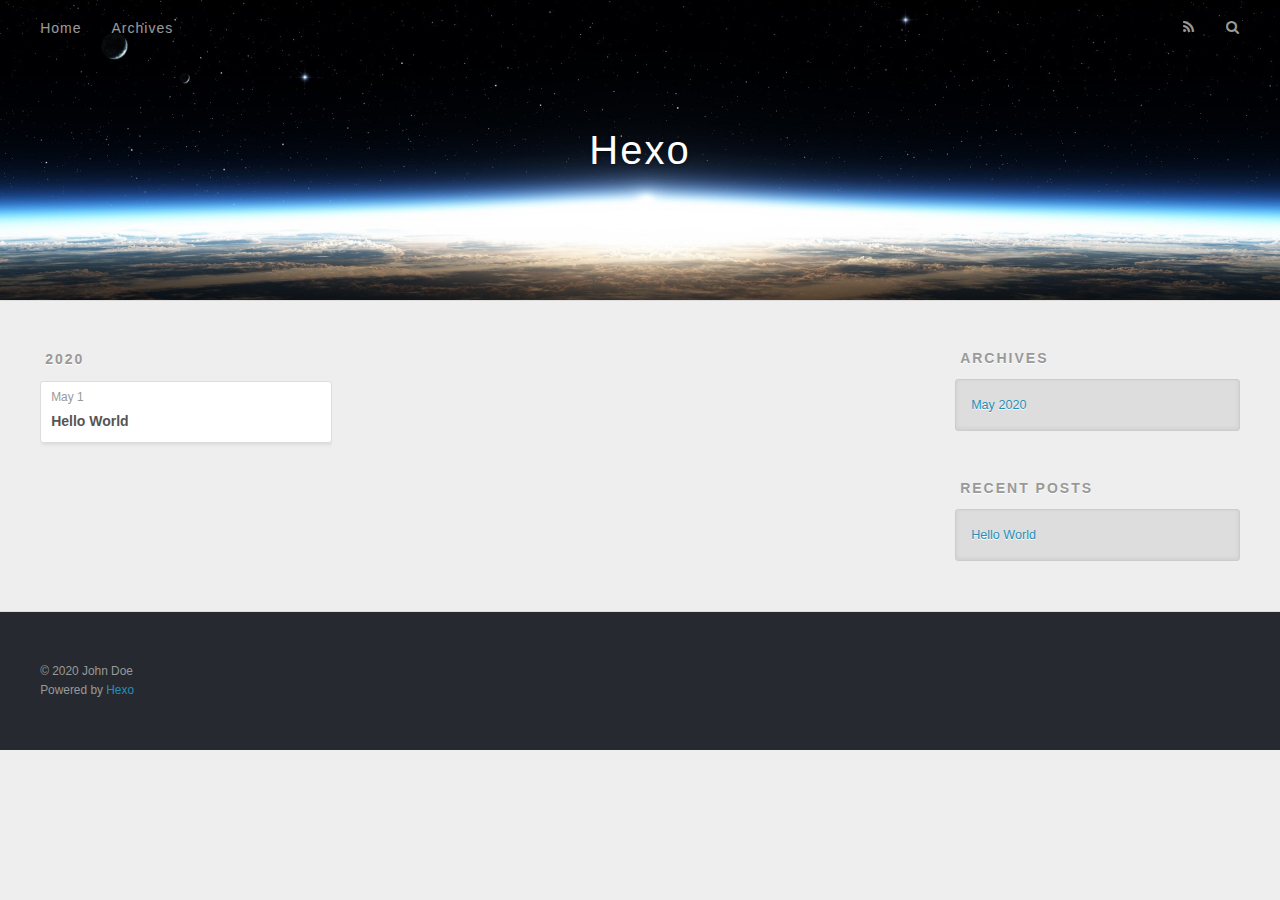
==== archives/index.html @ 70ffd063 "Site updated: 2020-05-01 09:13:40" ====
<!DOCTYPE html>
<html>
<head>
  <meta charset="utf-8">
  

  
  <title>Archives | Hexo</title>
  <meta name="viewport" content="width=device-width, initial-scale=1, maximum-scale=1">
  <meta property="og:type" content="website">
<meta property="og:title" content="Hexo">
<meta property="og:url" content="http://yoursite.com/archives/index.html">
<meta property="og:site_name" content="Hexo">
<meta property="og:locale" content="en_US">
<meta property="article:author" content="John Doe">
<meta name="twitter:card" content="summary">
  
    <link rel="alternate" href="/atom.xml" title="Hexo" type="application/atom+xml">
  
  
    <link rel="icon" href="/favicon.png">
  
  
    <link href="//fonts.googleapis.com/css?family=Source+Code+Pro" rel="stylesheet" type="text/css">
  
  
<link rel="stylesheet" href="/css/style.css">

<meta name="generator" content="Hexo 4.2.0"></head>

<body>
  <div id="container">
    <div id="wrap">
      <header id="header">
  <div id="banner"></div>
  <div id="header-outer" class="outer">
    <div id="header-title" class="inner">
      <h1 id="logo-wrap">
        <a href="/" id="logo">Hexo</a>
      </h1>
      
    </div>
    <div id="header-inner" class="inner">
      <nav id="main-nav">
        <a id="main-nav-toggle" class="nav-icon"></a>
        
          <a class="main-nav-link" href="/">Home</a>
        
          <a class="main-nav-link" href="/archives">Archives</a>
        
      </nav>
      <nav id="sub-nav">
        
          <a id="nav-rss-link" class="nav-icon" href="/atom.xml" title="RSS Feed"></a>
        
        <a id="nav-search-btn" class="nav-icon" title="Search"></a>
      </nav>
      <div id="search-form-wrap">
        <form action="//google.com/search" method="get" accept-charset="UTF-8" class="search-form"><input type="search" name="q" class="search-form-input" placeholder="Search"><button type="submit" class="search-form-submit">&#xF002;</button><input type="hidden" name="sitesearch" value="http://yoursite.com"></form>
      </div>
    </div>
  </div>
</header>
      <div class="outer">
        <section id="main">
  
  
    
    
      
      
      <section class="archives-wrap">
        <div class="archive-year-wrap">
          <a href="/archives/2020" class="archive-year">2020</a>
        </div>
        <div class="archives">
    
    <article class="archive-article archive-type-post">
  <div class="archive-article-inner">
    <header class="archive-article-header">
      <a href="/2020/05/01/hello-world/" class="archive-article-date">
  <time datetime="2020-04-30T23:43:36.720Z" itemprop="datePublished">May 1</time>
</a>
      
  
    <h1 itemprop="name">
      <a class="archive-article-title" href="/2020/05/01/hello-world/">Hello World</a>
    </h1>
  

    </header>
  </div>
</article>
  
  
    </div></section>
  


</section>
        
          <aside id="sidebar">
  
    

  
    

  
    
  
    
  <div class="widget-wrap">
    <h3 class="widget-title">Archives</h3>
    <div class="widget">
      <ul class="archive-list"><li class="archive-list-item"><a class="archive-list-link" href="/archives/2020/05/">May 2020</a></li></ul>
    </div>
  </div>


  
    
  <div class="widget-wrap">
    <h3 class="widget-title">Recent Posts</h3>
    <div class="widget">
      <ul>
        
          <li>
            <a href="/2020/05/01/hello-world/">Hello World</a>
          </li>
        
      </ul>
    </div>
  </div>

  
</aside>
        
      </div>
      <footer id="footer">
  
  <div class="outer">
    <div id="footer-info" class="inner">
      &copy; 2020 John Doe<br>
      Powered by <a href="http://hexo.io/" target="_blank">Hexo</a>
    </div>
  </div>
</footer>
    </div>
    <nav id="mobile-nav">
  
    <a href="/" class="mobile-nav-link">Home</a>
  
    <a href="/archives" class="mobile-nav-link">Archives</a>
  
</nav>
    

<script src="//ajax.googleapis.com/ajax/libs/jquery/2.0.3/jquery.min.js"></script>


  
<link rel="stylesheet" href="/fancybox/jquery.fancybox.css">

  
<script src="/fancybox/jquery.fancybox.pack.js"></script>




<script src="/js/script.js"></script>




  </div>
</body>
</html>
---- css/style.css ----
body {
  width: 100%;
}
body:before,
body:after {
  content: "";
  display: table;
}
body:after {
  clear: both;
}
html,
body,
div,
span,
applet,
object,
iframe,
h1,
h2,
h3,
h4,
h5,
h6,
p,
blockquote,
pre,
a,
abbr,
acronym,
address,
big,
cite,
code,
del,
dfn,
em,
img,
ins,
kbd,
q,
s,
samp,
small,
strike,
strong,
sub,
sup,
tt,
var,
dl,
dt,
dd,
ol,
ul,
li,
fieldset,
form,
label,
legend,
table,
caption,
tbody,
tfoot,
thead,
tr,
th,
td {
  margin: 0;
  padding: 0;
  border: 0;
  outline: 0;
  font-weight: inherit;
  font-style: inherit;
  font-family: inherit;
  font-size: 100%;
  vertical-align: baseline;
}
body {
  line-height: 1;
  color: #000;
  background: #fff;
}
ol,
ul {
  list-style: none;
}
table {
  border-collapse: separate;
  border-spacing: 0;
  vertical-align: middle;
}
caption,
th,
td {
  text-align: left;
  font-weight: normal;
  vertical-align: middle;
}
a img {
  border: none;
}
input,
button {
  margin: 0;
  padding: 0;
}
input::-moz-focus-inner,
button::-moz-focus-inner {
  border: 0;
  padding: 0;
}
@font-face {
  font-family: FontAwesome;
  font-style: normal;
  font-weight: normal;
  src: url("fonts/fontawesome-webfont.eot?v=#4.0.3");
  src: url("fonts/fontawesome-webfont.eot?#iefix&v=#4.0.3") format("embedded-opentype"), url("fonts/fontawesome-webfont.woff?v=#4.0.3") format("woff"), url("fonts/fontawesome-webfont.ttf?v=#4.0.3") format("truetype"), url("fonts/fontawesome-webfont.svg#fontawesomeregular?v=#4.0.3") format("svg");
}
html,
body,
#container {
  height: 100%;
}
body {
  background: #eee;
  font: 14px -apple-system, BlinkMacSystemFont, "Segoe UI", "Roboto", "Oxygen", "Ubuntu", "Cantarell", "Fira Sans", "Droid Sans", "Helvetica Neue", sans-serif;
  -webkit-text-size-adjust: 100%;
}
.outer {
  max-width: 1220px;
  margin: 0 auto;
  padding: 0 20px;
}
.outer:before,
.outer:after {
  content: "";
  display: table;
}
.outer:after {
  clear: both;
}
.inner {
  display: inline;
  float: left;
  width: 98.33333333333333%;
  margin: 0 0.833333333333333%;
}
.left,
.alignleft {
  float: left;
}
.right,
.alignright {
  float: right;
}
.clear {
  clear: both;
}
#container {
  position: relative;
}
.mobile-nav-on {
  overflow: hidden;
}
#wrap {
  height: 100%;
  width: 100%;
  position: absolute;
  top: 0;
  left: 0;
  -webkit-transition: 0.2s ease-out;
  -moz-transition: 0.2s ease-out;
  -ms-transition: 0.2s ease-out;
  transition: 0.2s ease-out;
  z-index: 1;
  background: #eee;
}
.mobile-nav-on #wrap {
  left: 280px;
}
@media screen and (min-width: 768px) {
  #main {
    display: inline;
    float: left;
    width: 73.33333333333333%;
    margin: 0 0.833333333333333%;
  }
}
.article-date,
.article-category-link,
.archive-year,
.widget-title {
  text-decoration: none;
  text-transform: uppercase;
  letter-spacing: 2px;
  color: #999;
  margin-bottom: 1em;
  margin-left: 5px;
  line-height: 1em;
  text-shadow: 0 1px #fff;
  font-weight: bold;
}
.article-inner,
.archive-article-inner {
  background: #fff;
  -webkit-box-shadow: 1px 2px 3px #ddd;
  box-shadow: 1px 2px 3px #ddd;
  border: 1px solid #ddd;
  border-radius: 3px;
}
.article-entry h1,
.widget h1 {
  font-size: 2em;
}
.article-entry h2,
.widget h2 {
  font-size: 1.5em;
}
.article-entry h3,
.widget h3 {
  font-size: 1.3em;
}
.article-entry h4,
.widget h4 {
  font-size: 1.2em;
}
.article-entry h5,
.widget h5 {
  font-size: 1em;
}
.article-entry h6,
.widget h6 {
  font-size: 1em;
  color: #999;
}
.article-entry hr,
.widget hr {
  border: 1px dashed #ddd;
}
.article-entry strong,
.widget strong {
  font-weight: bold;
}
.article-entry em,
.widget em,
.article-entry cite,
.widget cite {
  font-style: italic;
}
.article-entry sup,
.widget sup,
.article-entry sub,
.widget sub {
  font-size: 0.75em;
  line-height: 0;
  position: relative;
  vertical-align: baseline;
}
.article-entry sup,
.widget sup {
  top: -0.5em;
}
.article-entry sub,
.widget sub {
  bottom: -0.2em;
}
.article-entry small,
.widget small {
  font-size: 0.85em;
}
.article-entry acronym,
.widget acronym,
.article-entry abbr,
.widget abbr {
  border-bottom: 1px dotted;
}
.article-entry ul,
.widget ul,
.article-entry ol,
.widget ol,
.article-entry dl,
.widget dl {
  margin: 0 20px;
  line-height: 1.6em;
}
.article-entry ul ul,
.widget ul ul,
.article-entry ol ul,
.widget ol ul,
.article-entry ul ol,
.widget ul ol,
.article-entry ol ol,
.widget ol ol {
  margin-top: 0;
  margin-bottom: 0;
}
.article-entry ul,
.widget ul {
  list-style: disc;
}
.article-entry ol,
.widget ol {
  list-style: decimal;
}
.article-entry dt,
.widget dt {
  font-weight: bold;
}
#header {
  height: 300px;
  position: relative;
  border-bottom: 1px solid #ddd;
}
#header:before,
#header:after {
  content: "";
  position: absolute;
  left: 0;
  right: 0;
  height: 40px;
}
#header:before {
  top: 0;
  background: -webkit-linear-gradient(rgba(0,0,0,0.2), transparent);
  background: -moz-linear-gradient(rgba(0,0,0,0.2), transparent);
  background: -ms-linear-gradient(rgba(0,0,0,0.2), transparent);
  background: linear-gradient(rgba(0,0,0,0.2), transparent);
}
#header:after {
  bottom: 0;
  background: -webkit-linear-gradient(transparent, rgba(0,0,0,0.2));
  background: -moz-linear-gradient(transparent, rgba(0,0,0,0.2));
  background: -ms-linear-gradient(transparent, rgba(0,0,0,0.2));
  background: linear-gradient(transparent, rgba(0,0,0,0.2));
}
#header-outer {
  height: 100%;
  position: relative;
}
#header-inner {
  position: relative;
  overflow: hidden;
}
#banner {
  position: absolute;
  top: 0;
  left: 0;
  width: 100%;
  height: 100%;
  background: url("images/banner.jpg") center #000;
  -webkit-background-size: cover;
  -moz-background-size: cover;
  background-size: cover;
  z-index: -1;
}
#header-title {
  text-align: center;
  height: 40px;
  position: absolute;
  top: 50%;
  left: 0;
  margin-top: -20px;
}
#logo,
#subtitle {
  text-decoration: none;
  color: #fff;
  font-weight: 300;
  text-shadow: 0 1px 4px rgba(0,0,0,0.3);
}
#logo {
  font-size: 40px;
  line-height: 40px;
  letter-spacing: 2px;
}
#subtitle {
  font-size: 16px;
  line-height: 16px;
  letter-spacing: 1px;
}
#subtitle-wrap {
  margin-top: 16px;
}
#main-nav {
  float: left;
  margin-left: -15px;
}
.nav-icon,
.main-nav-link {
  float: left;
  color: #fff;
  opacity: 0.6;
  text-decoration: none;
  text-shadow: 0 1px rgba(0,0,0,0.2);
  -webkit-transition: opacity 0.2s;
  -moz-transition: opacity 0.2s;
  -ms-transition: opacity 0.2s;
  transition: opacity 0.2s;
  display: block;
  padding: 20px 15px;
}
.nav-icon:hover,
.main-nav-link:hover {
  opacity: 1;
}
.nav-icon {
  font-family: FontAwesome;
  text-align: center;
  font-size: 14px;
  width: 14px;
  height: 14px;
  padding: 20px 15px;
  position: relative;
  cursor: pointer;
}
.main-nav-link {
  font-weight: 300;
  letter-spacing: 1px;
}
@media screen and (max-width: 479px) {
  .main-nav-link {
    display: none;
  }
}
#main-nav-toggle {
  display: none;
}
#main-nav-toggle:before {
  content: "\f0c9";
}
@media screen and (max-width: 479px) {
  #main-nav-toggle {
    display: block;
  }
}
#sub-nav {
  float: right;
  margin-right: -15px;
}
#nav-rss-link:before {
  content: "\f09e";
}
#nav-search-btn:before {
  content: "\f002";
}
#search-form-wrap {
  position: absolute;
  top: 15px;
  width: 150px;
  height: 30px;
  right: -150px;
  opacity: 0;
  -webkit-transition: 0.2s ease-out;
  -moz-transition: 0.2s ease-out;
  -ms-transition: 0.2s ease-out;
  transition: 0.2s ease-out;
}
#search-form-wrap.on {
  opacity: 1;
  right: 0;
}
@media screen and (max-width: 479px) {
  #search-form-wrap {
    width: 100%;
    right: -100%;
  }
}
.search-form {
  position: absolute;
  top: 0;
  left: 0;
  right: 0;
  background: #fff;
  padding: 5px 15px;
  border-radius: 15px;
  -webkit-box-shadow: 0 0 10px rgba(0,0,0,0.3);
  box-shadow: 0 0 10px rgba(0,0,0,0.3);
}
.search-form-input {
  border: none;
  background: none;
  color: #555;
  width: 100%;
  font: 13px -apple-system, BlinkMacSystemFont, "Segoe UI", "Roboto", "Oxygen", "Ubuntu", "Cantarell", "Fira Sans", "Droid Sans", "Helvetica Neue", sans-serif;
  outline: none;
}
.search-form-input::-webkit-search-results-decoration,
.search-form-input::-webkit-search-cancel-button {
  -webkit-appearance: none;
}
.search-form-submit {
  position: absolute;
  top: 50%;
  right: 10px;
  margin-top: -7px;
  font: 13px FontAwesome;
  border: none;
  background: none;
  color: #bbb;
  cursor: pointer;
}
.search-form-submit:hover,
.search-form-submit:focus {
  color: #777;
}
.article {
  margin: 50px 0;
}
.article-inner {
  overflow: hidden;
}
.article-meta:before,
.article-meta:after {
  content: "";
  display: table;
}
.article-meta:after {
  clear: both;
}
.article-date {
  float: left;
}
.article-category {
  float: left;
  line-height: 1em;
  color: #ccc;
  text-shadow: 0 1px #fff;
  margin-left: 8px;
}
.article-category:before {
  content: "\2022";
}
.article-category-link {
  margin: 0 12px 1em;
}
.article-header {
  padding: 20px 20px 0;
}
.article-title {
  text-decoration: none;
  font-size: 2em;
  font-weight: bold;
  color: #555;
  line-height: 1.1em;
  -webkit-transition: color 0.2s;
  -moz-transition: color 0.2s;
  -ms-transition: color 0.2s;
  transition: color 0.2s;
}
a.article-title:hover {
  color: #258fb8;
}
.article-entry {
  color: #555;
  padding: 0 20px;
}
.article-entry:before,
.article-entry:after {
  content: "";
  display: table;
}
.article-entry:after {
  clear: both;
}
.article-entry p,
.article-entry table {
  line-height: 1.6em;
  margin: 1.6em 0;
}
.article-entry h1,
.article-entry h2,
.article-entry h3,
.article-entry h4,
.article-entry h5,
.article-entry h6 {
  font-weight: bold;
}
.article-entry h1,
.article-entry h2,
.article-entry h3,
.article-entry h4,
.article-entry h5,
.article-entry h6 {
  line-height: 1.1em;
  margin: 1.1em 0;
}
.article-entry a {
  color: #258fb8;
  text-decoration: none;
}
.article-entry a:hover {
  text-decoration: underline;
}
.article-entry ul,
.article-entry ol,
.article-entry dl {
  margin-top: 1.6em;
  margin-bottom: 1.6em;
}
.article-entry img,
.article-entry video {
  max-width: 100%;
  height: auto;
  display: block;
  margin: auto;
}
.article-entry iframe {
  border: none;
}
.article-entry table {
  width: 100%;
  border-collapse: collapse;
  border-spacing: 0;
}
.article-entry th {
  font-weight: bold;
  border-bottom: 3px solid #ddd;
  padding-bottom: 0.5em;
}
.article-entry td {
  border-bottom: 1px solid #ddd;
  padding: 10px 0;
}
.article-entry blockquote {
  font-family: Georgia, "Times New Roman", serif;
  font-size: 1.4em;
  margin: 1.6em 20px;
  text-align: center;
}
.article-entry blockquote footer {
  font-size: 14px;
  margin: 1.6em 0;
  font-family: -apple-system, BlinkMacSystemFont, "Segoe UI", "Roboto", "Oxygen", "Ubuntu", "Cantarell", "Fira Sans", "Droid Sans", "Helvetica Neue", sans-serif;
}
.article-entry blockquote footer cite:before {
  content: "—";
  padding: 0 0.5em;
}
.article-entry .pullquote {
  text-align: left;
  width: 45%;
  margin: 0;
}
.article-entry .pullquote.left {
  margin-left: 0.5em;
  margin-right: 1em;
}
.article-entry .pullquote.right {
  margin-right: 0.5em;
  margin-left: 1em;
}
.article-entry .caption {
  color: #999;
  display: block;
  font-size: 0.9em;
  margin-top: 0.5em;
  position: relative;
  text-align: center;
}
.article-entry .video-container {
  position: relative;
  padding-top: 56.25%;
  height: 0;
  overflow: hidden;
}
.article-entry .video-container iframe,
.article-entry .video-container object,
.article-entry .video-container embed {
  position: absolute;
  top: 0;
  left: 0;
  width: 100%;
  height: 100%;
  margin-top: 0;
}
.article-more-link a {
  display: inline-block;
  line-height: 1em;
  padding: 6px 15px;
  border-radius: 15px;
  background: #eee;
  color: #999;
  text-shadow: 0 1px #fff;
  text-decoration: none;
}
.article-more-link a:hover {
  background: #258fb8;
  color: #fff;
  text-decoration: none;
  text-shadow: 0 1px #1e7293;
}
.article-footer {
  font-size: 0.85em;
  line-height: 1.6em;
  border-top: 1px solid #ddd;
  padding-top: 1.6em;
  margin: 0 20px 20px;
}
.article-footer:before,
.article-footer:after {
  content: "";
  display: table;
}
.article-footer:after {
  clear: both;
}
.article-footer a {
  color: #999;
  text-decoration: none;
}
.article-footer a:hover {
  color: #555;
}
.article-tag-list-item {
  float: left;
  margin-right: 10px;
}
.article-tag-list-link:before {
  content: "#";
}
.article-comment-link {
  float: right;
}
.article-comment-link:before {
  content: "\f075";
  font-family: FontAwesome;
  padding-right: 8px;
}
.article-share-link {
  cursor: pointer;
  float: right;
  margin-left: 20px;
}
.article-share-link:before {
  content: "\f064";
  font-family: FontAwesome;
  padding-right: 6px;
}
#article-nav {
  position: relative;
}
#article-nav:before,
#article-nav:after {
  content: "";
  display: table;
}
#article-nav:after {
  clear: both;
}
@media screen and (min-width: 768px) {
  #article-nav {
    margin: 50px 0;
  }
  #article-nav:before {
    width: 8px;
    height: 8px;
    position: absolute;
    top: 50%;
    left: 50%;
    margin-top: -4px;
    margin-left: -4px;
    content: "";
    border-radius: 50%;
    background: #ddd;
    -webkit-box-shadow: 0 1px 2px #fff;
    box-shadow: 0 1px 2px #fff;
  }
}
.article-nav-link-wrap {
  text-decoration: none;
  text-shadow: 0 1px #fff;
  color: #999;
  -webkit-box-sizing: border-box;
  -moz-box-sizing: border-box;
  box-sizing: border-box;
  margin-top: 50px;
  text-align: center;
  display: block;
}
.article-nav-link-wrap:hover {
  color: #555;
}
@media screen and (min-width: 768px) {
  .article-nav-link-wrap {
    width: 50%;
    margin-top: 0;
  }
}
@media screen and (min-width: 768px) {
  #article-nav-newer {
    float: left;
    text-align: right;
    padding-right: 20px;
  }
}
@media screen and (min-width: 768px) {
  #article-nav-older {
    float: right;
    text-align: left;
    padding-left: 20px;
  }
}
.article-nav-caption {
  text-transform: uppercase;
  letter-spacing: 2px;
  color: #ddd;
  line-height: 1em;
  font-weight: bold;
}
#article-nav-newer .article-nav-caption {
  margin-right: -2px;
}
.article-nav-title {
  font-size: 0.85em;
  line-height: 1.6em;
  margin-top: 0.5em;
}
.article-share-box {
  position: absolute;
  display: none;
  background: #fff;
  -webkit-box-shadow: 1px 2px 10px rgba(0,0,0,0.2);
  box-shadow: 1px 2px 10px rgba(0,0,0,0.2);
  border-radius: 3px;
  margin-left: -145px;
  overflow: hidden;
  z-index: 1;
}
.article-share-box.on {
  display: block;
}
.article-share-input {
  width: 100%;
  background: none;
  -webkit-box-sizing: border-box;
  -moz-box-sizing: border-box;
  box-sizing: border-box;
  font: 14px -apple-system, BlinkMacSystemFont, "Segoe UI", "Roboto", "Oxygen", "Ubuntu", "Cantarell", "Fira Sans", "Droid Sans", "Helvetica Neue", sans-serif;
  padding: 0 15px;
  color: #555;
  outline: none;
  border: 1px solid #ddd;
  border-radius: 3px 3px 0 0;
  height: 36px;
  line-height: 36px;
}
.article-share-links {
  background: #eee;
}
.article-share-links:before,
.article-share-links:after {
  content: "";
  display: table;
}
.article-share-links:after {
  clear: both;
}
.article-share-twitter,
.article-share-facebook,
.article-share-pinterest,
.article-share-google {
  width: 50px;
  height: 36px;
  display: block;
  float: left;
  position: relative;
  color: #999;
  text-shadow: 0 1px #fff;
}
.article-share-twitter:before,
.article-share-facebook:before,
.article-share-pinterest:before,
.article-share-google:before {
  font-size: 20px;
  font-family: FontAwesome;
  width: 20px;
  height: 20px;
  position: absolute;
  top: 50%;
  left: 50%;
  margin-top: -10px;
  margin-left: -10px;
  text-align: center;
}
.article-share-twitter:hover,
.article-share-facebook:hover,
.article-share-pinterest:hover,
.article-share-google:hover {
  color: #fff;
}
.article-share-twitter:before {
  content: "\f099";
}
.article-share-twitter:hover {
  background: #00aced;
  text-shadow: 0 1px #008abe;
}
.article-share-facebook:before {
  content: "\f09a";
}
.article-share-facebook:hover {
  background: #3b5998;
  text-shadow: 0 1px #2f477a;
}
.article-share-pinterest:before {
  content: "\f0d2";
}
.article-share-pinterest:hover {
  background: #cb2027;
  text-shadow: 0 1px #a21a1f;
}
.article-share-google:before {
  content: "\f0d5";
}
.article-share-google:hover {
  background: #dd4b39;
  text-shadow: 0 1px #be3221;
}
.article-gallery {
  background: #000;
  position: relative;
}
.article-gallery-photos {
  position: relative;
  overflow: hidden;
}
.article-gallery-img {
  display: none;
  max-width: 100%;
}
.article-gallery-img:first-child {
  display: block;
}
.article-gallery-img.loaded {
  position: absolute;
  display: block;
}
.article-gallery-img img {
  display: block;
  max-width: 100%;
  margin: 0 auto;
}
#comments {
  background: #fff;
  -webkit-box-shadow: 1px 2px 3px #ddd;
  box-shadow: 1px 2px 3px #ddd;
  padding: 20px;
  border: 1px solid #ddd;
  border-radius: 3px;
  margin: 50px 0;
}
#comments a {
  color: #258fb8;
}
.archives-wrap {
  margin: 50px 0;
}
.archives:before,
.archives:after {
  content: "";
  display: table;
}
.archives:after {
  clear: both;
}
.archive-year-wrap {
  margin-bottom: 1em;
}
.archives {
  -webkit-column-gap: 10px;
  -moz-column-gap: 10px;
  column-gap: 10px;
}
@media screen and (min-width: 480px) and (max-width: 767px) {
  .archives {
    -webkit-column-count: 2;
    -moz-column-count: 2;
    column-count: 2;
  }
}
@media screen and (min-width: 768px) {
  .archives {
    -webkit-column-count: 3;
    -moz-column-count: 3;
    column-count: 3;
  }
}
.archive-article {
  -webkit-column-break-inside: avoid;
  page-break-inside: avoid;
  overflow: hidden;
  break-inside: avoid-column;
}
.archive-article-inner {
  padding: 10px;
  margin-bottom: 15px;
}
.archive-article-title {
  text-decoration: none;
  font-weight: bold;
  color: #555;
  -webkit-transition: color 0.2s;
  -moz-transition: color 0.2s;
  -ms-transition: color 0.2s;
  transition: color 0.2s;
  line-height: 1.6em;
}
.archive-article-title:hover {
  color: #258fb8;
}
.archive-article-footer {
  margin-top: 1em;
}
.archive-article-date {
  color: #999;
  text-decoration: none;
  font-size: 0.85em;
  line-height: 1em;
  margin-bottom: 0.5em;
  display: block;
}
#page-nav {
  margin: 50px auto;
  background: #fff;
  -webkit-box-shadow: 1px 2px 3px #ddd;
  box-shadow: 1px 2px 3px #ddd;
  border: 1px solid #ddd;
  border-radius: 3px;
  text-align: center;
  color: #999;
  overflow: hidden;
}
#page-nav:before,
#page-nav:after {
  content: "";
  display: table;
}
#page-nav:after {
  clear: both;
}
#page-nav a,
#page-nav span {
  padding: 10px 20px;
  line-height: 1;
  height: 2ex;
}
#page-nav a {
  color: #999;
  text-decoration: none;
}
#page-nav a:hover {
  background: #999;
  color: #fff;
}
#page-nav .prev {
  float: left;
}
#page-nav .next {
  float: right;
}
#page-nav .page-number {
  display: inline-block;
}
@media screen and (max-width: 479px) {
  #page-nav .page-number {
    display: none;
  }
}
#page-nav .current {
  color: #555;
  font-weight: bold;
}
#page-nav .space {
  color: #ddd;
}
#footer {
  background: #262a30;
  padding: 50px 0;
  border-top: 1px solid #ddd;
  color: #999;
}
#footer a {
  color: #258fb8;
  text-decoration: none;
}
#footer a:hover {
  text-decoration: underline;
}
#footer-info {
  line-height: 1.6em;
  font-size: 0.85em;
}
.article-entry pre,
.article-entry .highlight {
  background: #2d2d2d;
  margin: 0 -20px;
  padding: 15px 20px;
  border-style: solid;
  border-color: #ddd;
  border-width: 1px 0;
  overflow: auto;
  color: #ccc;
  line-height: 22.400000000000002px;
}
.article-entry .highlight .gutter pre,
.article-entry .gist .gist-file .gist-data .line-numbers {
  color: #666;
  font-size: 0.85em;
}
.article-entry pre,
.article-entry code {
  font-family: "Source Code Pro", Consolas, Monaco, Menlo, Consolas, monospace;
}
.article-entry code {
  background: #eee;
  text-shadow: 0 1px #fff;
  padding: 0 0.3em;
}
.article-entry pre code {
  background: none;
  text-shadow: none;
  padding: 0;
}
.article-entry .highlight pre {
  border: none;
  margin: 0;
  padding: 0;
}
.article-entry .highlight table {
  margin: 0;
  width: auto;
}
.article-entry .highlight td {
  border: none;
  padding: 0;
}
.article-entry .highlight figcaption {
  font-size: 0.85em;
  color: #999;
  line-height: 1em;
  margin-bottom: 1em;
}
.article-entry .highlight figcaption:before,
.article-entry .highlight figcaption:after {
  content: "";
  display: table;
}
.article-entry .highlight figcaption:after {
  clear: both;
}
.article-entry .highlight figcaption a {
  float: right;
}
.article-entry .highlight .gutter pre {
  text-align: right;
  padding-right: 20px;
}
.article-entry .highlight .line {
  height: 22.400000000000002px;
}
.article-entry .highlight .line.marked {
  background: #515151;
}
.article-entry .gist {
  margin: 0 -20px;
  border-style: solid;
  border-color: #ddd;
  border-width: 1px 0;
  background: #2d2d2d;
  padding: 15px 20px 15px 0;
}
.article-entry .gist .gist-file {
  border: none;
  font-family: "Source Code Pro", Consolas, Monaco, Menlo, Consolas, monospace;
  margin: 0;
}
.article-entry .gist .gist-file .gist-data {
  background: none;
  border: none;
}
.article-entry .gist .gist-file .gist-data .line-numbers {
  background: none;
  border: none;
  padding: 0 20px 0 0;
}
.article-entry .gist .gist-file .gist-data .line-data {
  padding: 0 !important;
}
.article-entry .gist .gist-file .highlight {
  margin: 0;
  padding: 0;
  border: none;
}
.article-entry .gist .gist-file .gist-meta {
  background: #2d2d2d;
  color: #999;
  font: 0.85em -apple-system, BlinkMacSystemFont, "Segoe UI", "Roboto", "Oxygen", "Ubuntu", "Cantarell", "Fira Sans", "Droid Sans", "Helvetica Neue", sans-serif;
  text-shadow: 0 0;
  padding: 0;
  margin-top: 1em;
  margin-left: 20px;
}
.article-entry .gist .gist-file .gist-meta a {
  color: #258fb8;
  font-weight: normal;
}
.article-entry .gist .gist-file .gist-meta a:hover {
  text-decoration: underline;
}
pre .comment,
pre .title {
  color: #999;
}
pre .variable,
pre .attribute,
pre .tag,
pre .regexp,
pre .ruby .constant,
pre .xml .tag .title,
pre .xml .pi,
pre .xml .doctype,
pre .html .doctype,
pre .css .id,
pre .css .class,
pre .css .pseudo {
  color: #f2777a;
}
pre .number,
pre .preprocessor,
pre .built_in,
pre .literal,
pre .params,
pre .constant {
  color: #f99157;
}
pre .class,
pre .ruby .class .title,
pre .css .rules .attribute {
  color: #9c9;
}
pre .string,
pre .value,
pre .inheritance,
pre .header,
pre .ruby .symbol,
pre .xml .cdata {
  color: #9c9;
}
pre .css .hexcolor {
  color: #6cc;
}
pre .function,
pre .python .decorator,
pre .python .title,
pre .ruby .function .title,
pre .ruby .title .keyword,
pre .perl .sub,
pre .javascript .title,
pre .coffeescript .title {
  color: #69c;
}
pre .keyword,
pre .javascript .function {
  color: #c9c;
}
@media screen and (max-width: 479px) {
  #mobile-nav {
    position: absolute;
    top: 0;
    left: 0;
    width: 280px;
    height: 100%;
    background: #191919;
    border-right: 1px solid #fff;
  }
}
@media screen and (max-width: 479px) {
  .mobile-nav-link {
    display: block;
    color: #999;
    text-decoration: none;
    padding: 15px 20px;
    font-weight: bold;
  }
  .mobile-nav-link:hover {
    color: #fff;
  }
}
@media screen and (min-width: 768px) {
  #sidebar {
    display: inline;
    float: left;
    width: 23.333333333333332%;
    margin: 0 0.833333333333333%;
  }
}
.widget-wrap {
  margin: 50px 0;
}
.widget {
  color: #777;
  text-shadow: 0 1px #fff;
  background: #ddd;
  -webkit-box-shadow: 0 -1px 4px #ccc inset;
  box-shadow: 0 -1px 4px #ccc inset;
  border: 1px solid #ccc;
  padding: 15px;
  border-radius: 3px;
}
.widget a {
  color: #258fb8;
  text-decoration: none;
}
.widget a:hover {
  text-decoration: underline;
}
.widget ul ul,
.widget ol ul,
.widget dl ul,
.widget ul ol,
.widget ol ol,
.widget dl ol,
.widget ul dl,
.widget ol dl,
.widget dl dl {
  margin-left: 15px;
  list-style: disc;
}
.widget {
  line-height: 1.6em;
  word-wrap: break-word;
  font-size: 0.9em;
}
.widget ul,
.widget ol {
  list-style: none;
  margin: 0;
}
.widget ul ul,
.widget ol ul,
.widget ul ol,
.widget ol ol {
  margin: 0 20px;
}
.widget ul ul,
.widget ol ul {
  list-style: disc;
}
.widget ul ol,
.widget ol ol {
  list-style: decimal;
}
.category-list-count,
.tag-list-count,
.archive-list-count {
  padding-left: 5px;
  color: #999;
  font-size: 0.85em;
}
.category-list-count:before,
.tag-list-count:before,
.archive-list-count:before {
  content: "(";
}
.category-list-count:after,
.tag-list-count:after,
.archive-list-count:after {
  content: ")";
}
.tagcloud a {
  margin-right: 5px;
  display: inline-block;
}
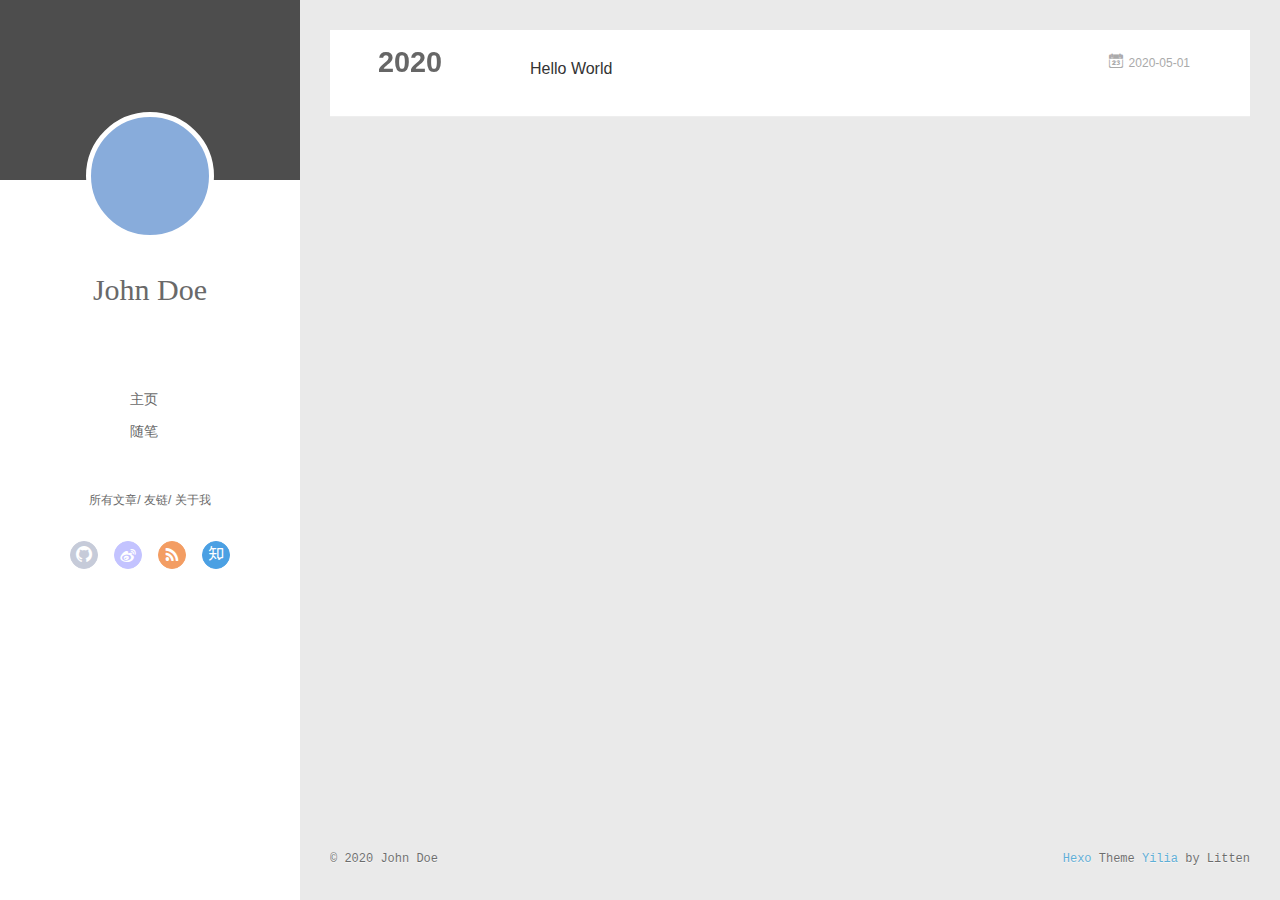
==== commit 59fe12da: "Site updated: 2020-05-01 09:39:01" ====
--- a/archives/index.html
+++ b/archives/index.html
@@ -3,8 +3,9 @@
 <head>
   <meta charset="utf-8">
   
-
-  
+  <meta name="renderer" content="webkit">
+  <meta http-equiv="X-UA-Compatible" content="IE=edge" >
+  <link rel="dns-prefetch" href="http://yoursite.com">
   <title>Archives | Hexo</title>
   <meta name="viewport" content="width=device-width, initial-scale=1, maximum-scale=1">
   <meta property="og:type" content="website">
@@ -15,54 +16,141 @@
 <meta property="article:author" content="John Doe">
 <meta name="twitter:card" content="summary">
   
-    <link rel="alternate" href="/atom.xml" title="Hexo" type="application/atom+xml">
+    <link rel="alternative" href="/atom.xml" title="Hexo" type="application/atom+xml">
   
   
     <link rel="icon" href="/favicon.png">
   
-  
-    <link href="//fonts.googleapis.com/css?family=Source+Code+Pro" rel="stylesheet" type="text/css">
-  
-  
-<link rel="stylesheet" href="/css/style.css">
+  <link rel="stylesheet" type="text/css" href="/./main.0cf68a.css">
+  <style type="text/css">
+  
+    #container.show {
+      background: linear-gradient(200deg,#a0cfe4,#e8c37e);
+    }
+  </style>
+  
+
+  
 
 <meta name="generator" content="Hexo 4.2.0"></head>
 
 <body>
-  <div id="container">
-    <div id="wrap">
-      <header id="header">
-  <div id="banner"></div>
-  <div id="header-outer" class="outer">
-    <div id="header-title" class="inner">
-      <h1 id="logo-wrap">
-        <a href="/" id="logo">Hexo</a>
-      </h1>
-      
+  <div id="container" q-class="show:isCtnShow">
+    <canvas id="anm-canvas" class="anm-canvas"></canvas>
+    <div class="left-col" q-class="show:isShow">
+      
+<div class="overlay" style="background: #4d4d4d"></div>
+<div class="intrude-less">
+	<header id="header" class="inner">
+		<a href="/" class="profilepic">
+			<img src="" class="js-avatar">
+		</a>
+		<hgroup>
+		  <h1 class="header-author"><a href="/">John Doe</a></h1>
+		</hgroup>
+		
+
+		<nav class="header-menu">
+			<ul>
+			
+				<li><a href="/">主页</a></li>
+	        
+				<li><a href="/tags/%E9%9A%8F%E7%AC%94/">随笔</a></li>
+	        
+			</ul>
+		</nav>
+		<nav class="header-smart-menu">
+    		
+    			
+    			<a q-on="click: openSlider(e, 'innerArchive')" href="javascript:void(0)">所有文章</a>
+    			
+            
+    			
+    			<a q-on="click: openSlider(e, 'friends')" href="javascript:void(0)">友链</a>
+    			
+            
+    			
+    			<a q-on="click: openSlider(e, 'aboutme')" href="javascript:void(0)">关于我</a>
+    			
+            
+		</nav>
+		<nav class="header-nav">
+			<div class="social">
+				
+					<a class="github" target="_blank" href="#" title="github"><i class="icon-github"></i></a>
+		        
+					<a class="weibo" target="_blank" href="#" title="weibo"><i class="icon-weibo"></i></a>
+		        
+					<a class="rss" target="_blank" href="#" title="rss"><i class="icon-rss"></i></a>
+		        
+					<a class="zhihu" target="_blank" href="#" title="zhihu"><i class="icon-zhihu"></i></a>
+		        
+			</div>
+		</nav>
+	</header>		
+</div>
+
     </div>
-    <div id="header-inner" class="inner">
-      <nav id="main-nav">
-        <a id="main-nav-toggle" class="nav-icon"></a>
-        
-          <a class="main-nav-link" href="/">Home</a>
-        
-          <a class="main-nav-link" href="/archives">Archives</a>
-        
-      </nav>
-      <nav id="sub-nav">
-        
-          <a id="nav-rss-link" class="nav-icon" href="/atom.xml" title="RSS Feed"></a>
-        
-        <a id="nav-search-btn" class="nav-icon" title="Search"></a>
-      </nav>
-      <div id="search-form-wrap">
-        <form action="//google.com/search" method="get" accept-charset="UTF-8" class="search-form"><input type="search" name="q" class="search-form-input" placeholder="Search"><button type="submit" class="search-form-submit">&#xF002;</button><input type="hidden" name="sitesearch" value="http://yoursite.com"></form>
-      </div>
-    </div>
-  </div>
-</header>
-      <div class="outer">
-        <section id="main">
+    <div class="mid-col" q-class="show:isShow,hide:isShow|isFalse">
+      
+<nav id="mobile-nav">
+  	<div class="overlay js-overlay" style="background: #4d4d4d"></div>
+	<div class="btnctn js-mobile-btnctn">
+  		<div class="slider-trigger list" q-on="click: openSlider(e)"><i class="icon icon-sort"></i></div>
+	</div>
+	<div class="intrude-less">
+		<header id="header" class="inner">
+			<div class="profilepic">
+				<img src="" class="js-avatar">
+			</div>
+			<hgroup>
+			  <h1 class="header-author js-header-author">John Doe</h1>
+			</hgroup>
+			
+			
+			
+				
+			
+				
+			
+			
+			
+			<nav class="header-nav">
+				<div class="social">
+					
+						<a class="github" target="_blank" href="#" title="github"><i class="icon-github"></i></a>
+			        
+						<a class="weibo" target="_blank" href="#" title="weibo"><i class="icon-weibo"></i></a>
+			        
+						<a class="rss" target="_blank" href="#" title="rss"><i class="icon-rss"></i></a>
+			        
+						<a class="zhihu" target="_blank" href="#" title="zhihu"><i class="icon-zhihu"></i></a>
+			        
+				</div>
+			</nav>
+
+			<nav class="header-menu js-header-menu">
+				<ul style="width: 50%">
+				
+				
+					<li style="width: 50%"><a href="/">主页</a></li>
+		        
+					<li style="width: 50%"><a href="/tags/%E9%9A%8F%E7%AC%94/">随笔</a></li>
+		        
+				</ul>
+			</nav>
+		</header>				
+	</div>
+	<div class="mobile-mask" style="display:none" q-show="isShow"></div>
+</nav>
+
+      <div id="wrapper" class="body-wrap">
+        <div class="menu-l">
+          <div class="canvas-wrap">
+            <canvas data-colors="#eaeaea" data-sectionHeight="100" data-contentId="js-content" id="myCanvas1" class="anm-canvas"></canvas>
+          </div>
+          <div id="js-content" class="content-ll">
+            
   
   
     
@@ -78,16 +166,24 @@
     <article class="archive-article archive-type-post">
   <div class="archive-article-inner">
     <header class="archive-article-header">
-      <a href="/2020/05/01/hello-world/" class="archive-article-date">
-  <time datetime="2020-04-30T23:43:36.720Z" itemprop="datePublished">May 1</time>
+      	<div class="article-meta">
+	      	<a href="/2020/05/01/hello-world/" class="archive-article-date">
+  	<time datetime="2020-04-30T23:43:36.720Z" itemprop="datePublished"><i class="icon-calendar icon"></i>2020-05-01</time>
 </a>
-      
+        </div>
+    	 
   
     <h1 itemprop="name">
       <a class="archive-article-title" href="/2020/05/01/hello-world/">Hello World</a>
     </h1>
   
 
+        <div class="article-info info-on-right">
+          
+          
+
+        </div>
+        <div class="clearfix"></div>
     </header>
   </div>
 </article>
@@ -96,83 +192,252 @@
     </div></section>
   
 
-
-</section>
-        
-          <aside id="sidebar">
-  
-    
-
-  
-    
-
-  
-    
-  
-    
-  <div class="widget-wrap">
-    <h3 class="widget-title">Archives</h3>
-    <div class="widget">
-      <ul class="archive-list"><li class="archive-list-item"><a class="archive-list-link" href="/archives/2020/05/">May 2020</a></li></ul>
-    </div>
-  </div>
-
-
-  
-    
-  <div class="widget-wrap">
-    <h3 class="widget-title">Recent Posts</h3>
-    <div class="widget">
-      <ul>
-        
-          <li>
-            <a href="/2020/05/01/hello-world/">Hello World</a>
-          </li>
-        
-      </ul>
-    </div>
-  </div>
-
-  
-</aside>
-        
+    
+
+
+          </div>
+        </div>
       </div>
       <footer id="footer">
-  
   <div class="outer">
-    <div id="footer-info" class="inner">
-      &copy; 2020 John Doe<br>
-      Powered by <a href="http://hexo.io/" target="_blank">Hexo</a>
+    <div id="footer-info">
+    	<div class="footer-left">
+    		&copy; 2020 John Doe
+    	</div>
+      	<div class="footer-right">
+      		<a href="http://hexo.io/" target="_blank">Hexo</a>  Theme <a href="https://github.com/litten/hexo-theme-yilia" target="_blank">Yilia</a> by Litten
+      	</div>
     </div>
   </div>
 </footer>
     </div>
-    <nav id="mobile-nav">
-  
-    <a href="/" class="mobile-nav-link">Home</a>
-  
-    <a href="/archives" class="mobile-nav-link">Archives</a>
-  
-</nav>
-    
-
-<script src="//ajax.googleapis.com/ajax/libs/jquery/2.0.3/jquery.min.js"></script>
-
-
-  
-<link rel="stylesheet" href="/fancybox/jquery.fancybox.css">
-
-  
-<script src="/fancybox/jquery.fancybox.pack.js"></script>
-
-
-
-
-<script src="/js/script.js"></script>
-
-
-
-
+    <script>
+	var yiliaConfig = {
+		mathjax: false,
+		isHome: false,
+		isPost: false,
+		isArchive: true,
+		isTag: false,
+		isCategory: false,
+		open_in_new: false,
+		toc_hide_index: true,
+		root: "/",
+		innerArchive: true,
+		showTags: false
+	}
+</script>
+
+<script>!function(t){function n(e){if(r[e])return r[e].exports;var i=r[e]={exports:{},id:e,loaded:!1};return t[e].call(i.exports,i,i.exports,n),i.loaded=!0,i.exports}var r={};n.m=t,n.c=r,n.p="./",n(0)}([function(t,n,r){r(195),t.exports=r(191)},function(t,n,r){var e=r(3),i=r(52),o=r(27),u=r(28),c=r(53),f="prototype",a=function(t,n,r){var s,l,h,v,p=t&a.F,d=t&a.G,y=t&a.S,g=t&a.P,b=t&a.B,m=d?e:y?e[n]||(e[n]={}):(e[n]||{})[f],x=d?i:i[n]||(i[n]={}),w=x[f]||(x[f]={});d&&(r=n);for(s in r)l=!p&&m&&void 0!==m[s],h=(l?m:r)[s],v=b&&l?c(h,e):g&&"function"==typeof h?c(Function.call,h):h,m&&u(m,s,h,t&a.U),x[s]!=h&&o(x,s,v),g&&w[s]!=h&&(w[s]=h)};e.core=i,a.F=1,a.G=2,a.S=4,a.P=8,a.B=16,a.W=32,a.U=64,a.R=128,t.exports=a},function(t,n,r){var e=r(6);t.exports=function(t){if(!e(t))throw TypeError(t+" is not an object!");return t}},function(t,n){var r=t.exports="undefined"!=typeof window&&window.Math==Math?window:"undefined"!=typeof self&&self.Math==Math?self:Function("return this")();"number"==typeof __g&&(__g=r)},function(t,n){t.exports=function(t){try{return!!t()}catch(t){return!0}}},function(t,n){var r=t.exports="undefined"!=typeof window&&window.Math==Math?window:"undefined"!=typeof self&&self.Math==Math?self:Function("return this")();"number"==typeof __g&&(__g=r)},function(t,n){t.exports=function(t){return"object"==typeof t?null!==t:"function"==typeof t}},function(t,n,r){var e=r(126)("wks"),i=r(76),o=r(3).Symbol,u="function"==typeof o;(t.exports=function(t){return e[t]||(e[t]=u&&o[t]||(u?o:i)("Symbol."+t))}).store=e},function(t,n){var r={}.hasOwnProperty;t.exports=function(t,n){return r.call(t,n)}},function(t,n,r){var e=r(94),i=r(33);t.exports=function(t){return e(i(t))}},function(t,n,r){t.exports=!r(4)(function(){return 7!=Object.defineProperty({},"a",{get:function(){return 7}}).a})},function(t,n,r){var e=r(2),i=r(167),o=r(50),u=Object.defineProperty;n.f=r(10)?Object.defineProperty:function(t,n,r){if(e(t),n=o(n,!0),e(r),i)try{return u(t,n,r)}catch(t){}if("get"in r||"set"in r)throw TypeError("Accessors not supported!");return"value"in r&&(t[n]=r.value),t}},function(t,n,r){t.exports=!r(18)(function(){return 7!=Object.defineProperty({},"a",{get:function(){return 7}}).a})},function(t,n,r){var e=r(14),i=r(22);t.exports=r(12)?function(t,n,r){return e.f(t,n,i(1,r))}:function(t,n,r){return t[n]=r,t}},function(t,n,r){var e=r(20),i=r(58),o=r(42),u=Object.defineProperty;n.f=r(12)?Object.defineProperty:function(t,n,r){if(e(t),n=o(n,!0),e(r),i)try{return u(t,n,r)}catch(t){}if("get"in r||"set"in r)throw TypeError("Accessors not supported!");return"value"in r&&(t[n]=r.value),t}},function(t,n,r){var e=r(40)("wks"),i=r(23),o=r(5).Symbol,u="function"==typeof o;(t.exports=function(t){return e[t]||(e[t]=u&&o[t]||(u?o:i)("Symbol."+t))}).store=e},function(t,n,r){var e=r(67),i=Math.min;t.exports=function(t){return t>0?i(e(t),9007199254740991):0}},function(t,n,r){var e=r(46);t.exports=function(t){return Object(e(t))}},function(t,n){t.exports=function(t){try{return!!t()}catch(t){return!0}}},function(t,n,r){var e=r(63),i=r(34);t.exports=Object.keys||function(t){return e(t,i)}},function(t,n,r){var e=r(21);t.exports=function(t){if(!e(t))throw TypeError(t+" is not an object!");return t}},function(t,n){t.exports=function(t){return"object"==typeof t?null!==t:"function"==typeof t}},function(t,n){t.exports=function(t,n){return{enumerable:!(1&t),configurable:!(2&t),writable:!(4&t),value:n}}},function(t,n){var r=0,e=Math.random();t.exports=function(t){return"Symbol(".concat(void 0===t?"":t,")_",(++r+e).toString(36))}},function(t,n){var r={}.hasOwnProperty;t.exports=function(t,n){return r.call(t,n)}},function(t,n){var r=t.exports={version:"2.4.0"};"number"==typeof __e&&(__e=r)},function(t,n){t.exports=function(t){if("function"!=typeof t)throw TypeError(t+" is not a function!");return t}},function(t,n,r){var e=r(11),i=r(66);t.exports=r(10)?function(t,n,r){return e.f(t,n,i(1,r))}:function(t,n,r){return t[n]=r,t}},function(t,n,r){var e=r(3),i=r(27),o=r(24),u=r(76)("src"),c="toString",f=Function[c],a=(""+f).split(c);r(52).inspectSource=function(t){return f.call(t)},(t.exports=function(t,n,r,c){var f="function"==typeof r;f&&(o(r,"name")||i(r,"name",n)),t[n]!==r&&(f&&(o(r,u)||i(r,u,t[n]?""+t[n]:a.join(String(n)))),t===e?t[n]=r:c?t[n]?t[n]=r:i(t,n,r):(delete t[n],i(t,n,r)))})(Function.prototype,c,function(){return"function"==typeof this&&this[u]||f.call(this)})},function(t,n,r){var e=r(1),i=r(4),o=r(46),u=function(t,n,r,e){var i=String(o(t)),u="<"+n;return""!==r&&(u+=" "+r+'="'+String(e).replace(/"/g,"&quot;")+'"'),u+">"+i+"</"+n+">"};t.exports=function(t,n){var r={};r[t]=n(u),e(e.P+e.F*i(function(){var n=""[t]('"');return n!==n.toLowerCase()||n.split('"').length>3}),"String",r)}},function(t,n,r){var e=r(115),i=r(46);t.exports=function(t){return e(i(t))}},function(t,n,r){var e=r(116),i=r(66),o=r(30),u=r(50),c=r(24),f=r(167),a=Object.getOwnPropertyDescriptor;n.f=r(10)?a:function(t,n){if(t=o(t),n=u(n,!0),f)try{return a(t,n)}catch(t){}if(c(t,n))return i(!e.f.call(t,n),t[n])}},function(t,n,r){var e=r(24),i=r(17),o=r(145)("IE_PROTO"),u=Object.prototype;t.exports=Object.getPrototypeOf||function(t){return t=i(t),e(t,o)?t[o]:"function"==typeof t.constructor&&t instanceof t.constructor?t.constructor.prototype:t instanceof Object?u:null}},function(t,n){t.exports=function(t){if(void 0==t)throw TypeError("Can't call method on  "+t);return t}},function(t,n){t.exports="constructor,hasOwnProperty,isPrototypeOf,propertyIsEnumerable,toLocaleString,toString,valueOf".split(",")},function(t,n){t.exports={}},function(t,n){t.exports=!0},function(t,n){n.f={}.propertyIsEnumerable},function(t,n,r){var e=r(14).f,i=r(8),o=r(15)("toStringTag");t.exports=function(t,n,r){t&&!i(t=r?t:t.prototype,o)&&e(t,o,{configurable:!0,value:n})}},function(t,n,r){var e=r(40)("keys"),i=r(23);t.exports=function(t){return e[t]||(e[t]=i(t))}},function(t,n,r){var e=r(5),i="__core-js_shared__",o=e[i]||(e[i]={});t.exports=function(t){return o[t]||(o[t]={})}},function(t,n){var r=Math.ceil,e=Math.floor;t.exports=function(t){return isNaN(t=+t)?0:(t>0?e:r)(t)}},function(t,n,r){var e=r(21);t.exports=function(t,n){if(!e(t))return t;var r,i;if(n&&"function"==typeof(r=t.toString)&&!e(i=r.call(t)))return i;if("function"==typeof(r=t.valueOf)&&!e(i=r.call(t)))return i;if(!n&&"function"==typeof(r=t.toString)&&!e(i=r.call(t)))return i;throw TypeError("Can't convert object to primitive value")}},function(t,n,r){var e=r(5),i=r(25),o=r(36),u=r(44),c=r(14).f;t.exports=function(t){var n=i.Symbol||(i.Symbol=o?{}:e.Symbol||{});"_"==t.charAt(0)||t in n||c(n,t,{value:u.f(t)})}},function(t,n,r){n.f=r(15)},function(t,n){var r={}.toString;t.exports=function(t){return r.call(t).slice(8,-1)}},function(t,n){t.exports=function(t){if(void 0==t)throw TypeError("Can't call method on  "+t);return t}},function(t,n,r){var e=r(4);t.exports=function(t,n){return!!t&&e(function(){n?t.call(null,function(){},1):t.call(null)})}},function(t,n,r){var e=r(53),i=r(115),o=r(17),u=r(16),c=r(203);t.exports=function(t,n){var r=1==t,f=2==t,a=3==t,s=4==t,l=6==t,h=5==t||l,v=n||c;return function(n,c,p){for(var d,y,g=o(n),b=i(g),m=e(c,p,3),x=u(b.length),w=0,S=r?v(n,x):f?v(n,0):void 0;x>w;w++)if((h||w in b)&&(d=b[w],y=m(d,w,g),t))if(r)S[w]=y;else if(y)switch(t){case 3:return!0;case 5:return d;case 6:return w;case 2:S.push(d)}else if(s)return!1;return l?-1:a||s?s:S}}},function(t,n,r){var e=r(1),i=r(52),o=r(4);t.exports=function(t,n){var r=(i.Object||{})[t]||Object[t],u={};u[t]=n(r),e(e.S+e.F*o(function(){r(1)}),"Object",u)}},function(t,n,r){var e=r(6);t.exports=function(t,n){if(!e(t))return t;var r,i;if(n&&"function"==typeof(r=t.toString)&&!e(i=r.call(t)))return i;if("function"==typeof(r=t.valueOf)&&!e(i=r.call(t)))return i;if(!n&&"function"==typeof(r=t.toString)&&!e(i=r.call(t)))return i;throw TypeError("Can't convert object to primitive value")}},function(t,n,r){var e=r(5),i=r(25),o=r(91),u=r(13),c="prototype",f=function(t,n,r){var a,s,l,h=t&f.F,v=t&f.G,p=t&f.S,d=t&f.P,y=t&f.B,g=t&f.W,b=v?i:i[n]||(i[n]={}),m=b[c],x=v?e:p?e[n]:(e[n]||{})[c];v&&(r=n);for(a in r)(s=!h&&x&&void 0!==x[a])&&a in b||(l=s?x[a]:r[a],b[a]=v&&"function"!=typeof x[a]?r[a]:y&&s?o(l,e):g&&x[a]==l?function(t){var n=function(n,r,e){if(this instanceof t){switch(arguments.length){case 0:return new t;case 1:return new t(n);case 2:return new t(n,r)}return new t(n,r,e)}return t.apply(this,arguments)};return n[c]=t[c],n}(l):d&&"function"==typeof l?o(Function.call,l):l,d&&((b.virtual||(b.virtual={}))[a]=l,t&f.R&&m&&!m[a]&&u(m,a,l)))};f.F=1,f.G=2,f.S=4,f.P=8,f.B=16,f.W=32,f.U=64,f.R=128,t.exports=f},function(t,n){var r=t.exports={version:"2.4.0"};"number"==typeof __e&&(__e=r)},function(t,n,r){var e=r(26);t.exports=function(t,n,r){if(e(t),void 0===n)return t;switch(r){case 1:return function(r){return t.call(n,r)};case 2:return function(r,e){return t.call(n,r,e)};case 3:return function(r,e,i){return t.call(n,r,e,i)}}return function(){return t.apply(n,arguments)}}},function(t,n,r){var e=r(183),i=r(1),o=r(126)("metadata"),u=o.store||(o.store=new(r(186))),c=function(t,n,r){var i=u.get(t);if(!i){if(!r)return;u.set(t,i=new e)}var o=i.get(n);if(!o){if(!r)return;i.set(n,o=new e)}return o},f=function(t,n,r){var e=c(n,r,!1);return void 0!==e&&e.has(t)},a=function(t,n,r){var e=c(n,r,!1);return void 0===e?void 0:e.get(t)},s=function(t,n,r,e){c(r,e,!0).set(t,n)},l=function(t,n){var r=c(t,n,!1),e=[];return r&&r.forEach(function(t,n){e.push(n)}),e},h=function(t){return void 0===t||"symbol"==typeof t?t:String(t)},v=function(t){i(i.S,"Reflect",t)};t.exports={store:u,map:c,has:f,get:a,set:s,keys:l,key:h,exp:v}},function(t,n,r){"use strict";if(r(10)){var e=r(69),i=r(3),o=r(4),u=r(1),c=r(127),f=r(152),a=r(53),s=r(68),l=r(66),h=r(27),v=r(73),p=r(67),d=r(16),y=r(75),g=r(50),b=r(24),m=r(180),x=r(114),w=r(6),S=r(17),_=r(137),O=r(70),E=r(32),P=r(71).f,j=r(154),F=r(76),M=r(7),A=r(48),N=r(117),T=r(146),I=r(155),k=r(80),L=r(123),R=r(74),C=r(130),D=r(160),U=r(11),W=r(31),G=U.f,B=W.f,V=i.RangeError,z=i.TypeError,q=i.Uint8Array,K="ArrayBuffer",J="Shared"+K,Y="BYTES_PER_ELEMENT",H="prototype",$=Array[H],X=f.ArrayBuffer,Q=f.DataView,Z=A(0),tt=A(2),nt=A(3),rt=A(4),et=A(5),it=A(6),ot=N(!0),ut=N(!1),ct=I.values,ft=I.keys,at=I.entries,st=$.lastIndexOf,lt=$.reduce,ht=$.reduceRight,vt=$.join,pt=$.sort,dt=$.slice,yt=$.toString,gt=$.toLocaleString,bt=M("iterator"),mt=M("toStringTag"),xt=F("typed_constructor"),wt=F("def_constructor"),St=c.CONSTR,_t=c.TYPED,Ot=c.VIEW,Et="Wrong length!",Pt=A(1,function(t,n){return Tt(T(t,t[wt]),n)}),jt=o(function(){return 1===new q(new Uint16Array([1]).buffer)[0]}),Ft=!!q&&!!q[H].set&&o(function(){new q(1).set({})}),Mt=function(t,n){if(void 0===t)throw z(Et);var r=+t,e=d(t);if(n&&!m(r,e))throw V(Et);return e},At=function(t,n){var r=p(t);if(r<0||r%n)throw V("Wrong offset!");return r},Nt=function(t){if(w(t)&&_t in t)return t;throw z(t+" is not a typed array!")},Tt=function(t,n){if(!(w(t)&&xt in t))throw z("It is not a typed array constructor!");return new t(n)},It=function(t,n){return kt(T(t,t[wt]),n)},kt=function(t,n){for(var r=0,e=n.length,i=Tt(t,e);e>r;)i[r]=n[r++];return i},Lt=function(t,n,r){G(t,n,{get:function(){return this._d[r]}})},Rt=function(t){var n,r,e,i,o,u,c=S(t),f=arguments.length,s=f>1?arguments[1]:void 0,l=void 0!==s,h=j(c);if(void 0!=h&&!_(h)){for(u=h.call(c),e=[],n=0;!(o=u.next()).done;n++)e.push(o.value);c=e}for(l&&f>2&&(s=a(s,arguments[2],2)),n=0,r=d(c.length),i=Tt(this,r);r>n;n++)i[n]=l?s(c[n],n):c[n];return i},Ct=function(){for(var t=0,n=arguments.length,r=Tt(this,n);n>t;)r[t]=arguments[t++];return r},Dt=!!q&&o(function(){gt.call(new q(1))}),Ut=function(){return gt.apply(Dt?dt.call(Nt(this)):Nt(this),arguments)},Wt={copyWithin:function(t,n){return D.call(Nt(this),t,n,arguments.length>2?arguments[2]:void 0)},every:function(t){return rt(Nt(this),t,arguments.length>1?arguments[1]:void 0)},fill:function(t){return C.apply(Nt(this),arguments)},filter:function(t){return It(this,tt(Nt(this),t,arguments.length>1?arguments[1]:void 0))},find:function(t){return et(Nt(this),t,arguments.length>1?arguments[1]:void 0)},findIndex:function(t){return it(Nt(this),t,arguments.length>1?arguments[1]:void 0)},forEach:function(t){Z(Nt(this),t,arguments.length>1?arguments[1]:void 0)},indexOf:function(t){return ut(Nt(this),t,arguments.length>1?arguments[1]:void 0)},includes:function(t){return ot(Nt(this),t,arguments.length>1?arguments[1]:void 0)},join:function(t){return vt.apply(Nt(this),arguments)},lastIndexOf:function(t){return st.apply(Nt(this),arguments)},map:function(t){return Pt(Nt(this),t,arguments.length>1?arguments[1]:void 0)},reduce:function(t){return lt.apply(Nt(this),arguments)},reduceRight:function(t){return ht.apply(Nt(this),arguments)},reverse:function(){for(var t,n=this,r=Nt(n).length,e=Math.floor(r/2),i=0;i<e;)t=n[i],n[i++]=n[--r],n[r]=t;return n},some:function(t){return nt(Nt(this),t,arguments.length>1?arguments[1]:void 0)},sort:function(t){return pt.call(Nt(this),t)},subarray:function(t,n){var r=Nt(this),e=r.length,i=y(t,e);return new(T(r,r[wt]))(r.buffer,r.byteOffset+i*r.BYTES_PER_ELEMENT,d((void 0===n?e:y(n,e))-i))}},Gt=function(t,n){return It(this,dt.call(Nt(this),t,n))},Bt=function(t){Nt(this);var n=At(arguments[1],1),r=this.length,e=S(t),i=d(e.length),o=0;if(i+n>r)throw V(Et);for(;o<i;)this[n+o]=e[o++]},Vt={entries:function(){return at.call(Nt(this))},keys:function(){return ft.call(Nt(this))},values:function(){return ct.call(Nt(this))}},zt=function(t,n){return w(t)&&t[_t]&&"symbol"!=typeof n&&n in t&&String(+n)==String(n)},qt=function(t,n){return zt(t,n=g(n,!0))?l(2,t[n]):B(t,n)},Kt=function(t,n,r){return!(zt(t,n=g(n,!0))&&w(r)&&b(r,"value"))||b(r,"get")||b(r,"set")||r.configurable||b(r,"writable")&&!r.writable||b(r,"enumerable")&&!r.enumerable?G(t,n,r):(t[n]=r.value,t)};St||(W.f=qt,U.f=Kt),u(u.S+u.F*!St,"Object",{getOwnPropertyDescriptor:qt,defineProperty:Kt}),o(function(){yt.call({})})&&(yt=gt=function(){return vt.call(this)});var Jt=v({},Wt);v(Jt,Vt),h(Jt,bt,Vt.values),v(Jt,{slice:Gt,set:Bt,constructor:function(){},toString:yt,toLocaleString:Ut}),Lt(Jt,"buffer","b"),Lt(Jt,"byteOffset","o"),Lt(Jt,"byteLength","l"),Lt(Jt,"length","e"),G(Jt,mt,{get:function(){return this[_t]}}),t.exports=function(t,n,r,f){f=!!f;var a=t+(f?"Clamped":"")+"Array",l="Uint8Array"!=a,v="get"+t,p="set"+t,y=i[a],g=y||{},b=y&&E(y),m=!y||!c.ABV,S={},_=y&&y[H],j=function(t,r){var e=t._d;return e.v[v](r*n+e.o,jt)},F=function(t,r,e){var i=t._d;f&&(e=(e=Math.round(e))<0?0:e>255?255:255&e),i.v[p](r*n+i.o,e,jt)},M=function(t,n){G(t,n,{get:function(){return j(this,n)},set:function(t){return F(this,n,t)},enumerable:!0})};m?(y=r(function(t,r,e,i){s(t,y,a,"_d");var o,u,c,f,l=0,v=0;if(w(r)){if(!(r instanceof X||(f=x(r))==K||f==J))return _t in r?kt(y,r):Rt.call(y,r);o=r,v=At(e,n);var p=r.byteLength;if(void 0===i){if(p%n)throw V(Et);if((u=p-v)<0)throw V(Et)}else if((u=d(i)*n)+v>p)throw V(Et);c=u/n}else c=Mt(r,!0),u=c*n,o=new X(u);for(h(t,"_d",{b:o,o:v,l:u,e:c,v:new Q(o)});l<c;)M(t,l++)}),_=y[H]=O(Jt),h(_,"constructor",y)):L(function(t){new y(null),new y(t)},!0)||(y=r(function(t,r,e,i){s(t,y,a);var o;return w(r)?r instanceof X||(o=x(r))==K||o==J?void 0!==i?new g(r,At(e,n),i):void 0!==e?new g(r,At(e,n)):new g(r):_t in r?kt(y,r):Rt.call(y,r):new g(Mt(r,l))}),Z(b!==Function.prototype?P(g).concat(P(b)):P(g),function(t){t in y||h(y,t,g[t])}),y[H]=_,e||(_.constructor=y));var A=_[bt],N=!!A&&("values"==A.name||void 0==A.name),T=Vt.values;h(y,xt,!0),h(_,_t,a),h(_,Ot,!0),h(_,wt,y),(f?new y(1)[mt]==a:mt in _)||G(_,mt,{get:function(){return a}}),S[a]=y,u(u.G+u.W+u.F*(y!=g),S),u(u.S,a,{BYTES_PER_ELEMENT:n,from:Rt,of:Ct}),Y in _||h(_,Y,n),u(u.P,a,Wt),R(a),u(u.P+u.F*Ft,a,{set:Bt}),u(u.P+u.F*!N,a,Vt),u(u.P+u.F*(_.toString!=yt),a,{toString:yt}),u(u.P+u.F*o(function(){new y(1).slice()}),a,{slice:Gt}),u(u.P+u.F*(o(function(){return[1,2].toLocaleString()!=new y([1,2]).toLocaleString()})||!o(function(){_.toLocaleString.call([1,2])})),a,{toLocaleString:Ut}),k[a]=N?A:T,e||N||h(_,bt,T)}}else t.exports=function(){}},function(t,n){var r={}.toString;t.exports=function(t){return r.call(t).slice(8,-1)}},function(t,n,r){var e=r(21),i=r(5).document,o=e(i)&&e(i.createElement);t.exports=function(t){return o?i.createElement(t):{}}},function(t,n,r){t.exports=!r(12)&&!r(18)(function(){return 7!=Object.defineProperty(r(57)("div"),"a",{get:function(){return 7}}).a})},function(t,n,r){"use strict";var e=r(36),i=r(51),o=r(64),u=r(13),c=r(8),f=r(35),a=r(96),s=r(38),l=r(103),h=r(15)("iterator"),v=!([].keys&&"next"in[].keys()),p="keys",d="values",y=function(){return this};t.exports=function(t,n,r,g,b,m,x){a(r,n,g);var w,S,_,O=function(t){if(!v&&t in F)return F[t];switch(t){case p:case d:return function(){return new r(this,t)}}return function(){return new r(this,t)}},E=n+" Iterator",P=b==d,j=!1,F=t.prototype,M=F[h]||F["@@iterator"]||b&&F[b],A=M||O(b),N=b?P?O("entries"):A:void 0,T="Array"==n?F.entries||M:M;if(T&&(_=l(T.call(new t)))!==Object.prototype&&(s(_,E,!0),e||c(_,h)||u(_,h,y)),P&&M&&M.name!==d&&(j=!0,A=function(){return M.call(this)}),e&&!x||!v&&!j&&F[h]||u(F,h,A),f[n]=A,f[E]=y,b)if(w={values:P?A:O(d),keys:m?A:O(p),entries:N},x)for(S in w)S in F||o(F,S,w[S]);else i(i.P+i.F*(v||j),n,w);return w}},function(t,n,r){var e=r(20),i=r(100),o=r(34),u=r(39)("IE_PROTO"),c=function(){},f="prototype",a=function(){var t,n=r(57)("iframe"),e=o.length;for(n.style.display="none",r(93).appendChild(n),n.src="javascript:",t=n.contentWindow.document,t.open(),t.write("<script>document.F=Object<\/script>"),t.close(),a=t.F;e--;)delete a[f][o[e]];return a()};t.exports=Object.create||function(t,n){var r;return null!==t?(c[f]=e(t),r=new c,c[f]=null,r[u]=t):r=a(),void 0===n?r:i(r,n)}},function(t,n,r){var e=r(63),i=r(34).concat("length","prototype");n.f=Object.getOwnPropertyNames||function(t){return e(t,i)}},function(t,n){n.f=Object.getOwnPropertySymbols},function(t,n,r){var e=r(8),i=r(9),o=r(90)(!1),u=r(39)("IE_PROTO");t.exports=function(t,n){var r,c=i(t),f=0,a=[];for(r in c)r!=u&&e(c,r)&&a.push(r);for(;n.length>f;)e(c,r=n[f++])&&(~o(a,r)||a.push(r));return a}},function(t,n,r){t.exports=r(13)},function(t,n,r){var e=r(76)("meta"),i=r(6),o=r(24),u=r(11).f,c=0,f=Object.isExtensible||function(){return!0},a=!r(4)(function(){return f(Object.preventExtensions({}))}),s=function(t){u(t,e,{value:{i:"O"+ ++c,w:{}}})},l=function(t,n){if(!i(t))return"symbol"==typeof t?t:("string"==typeof t?"S":"P")+t;if(!o(t,e)){if(!f(t))return"F";if(!n)return"E";s(t)}return t[e].i},h=function(t,n){if(!o(t,e)){if(!f(t))return!0;if(!n)return!1;s(t)}return t[e].w},v=function(t){return a&&p.NEED&&f(t)&&!o(t,e)&&s(t),t},p=t.exports={KEY:e,NEED:!1,fastKey:l,getWeak:h,onFreeze:v}},function(t,n){t.exports=function(t,n){return{enumerable:!(1&t),configurable:!(2&t),writable:!(4&t),value:n}}},function(t,n){var r=Math.ceil,e=Math.floor;t.exports=function(t){return isNaN(t=+t)?0:(t>0?e:r)(t)}},function(t,n){t.exports=function(t,n,r,e){if(!(t instanceof n)||void 0!==e&&e in t)throw TypeError(r+": incorrect invocation!");return t}},function(t,n){t.exports=!1},function(t,n,r){var e=r(2),i=r(173),o=r(133),u=r(145)("IE_PROTO"),c=function(){},f="prototype",a=function(){var t,n=r(132)("iframe"),e=o.length;for(n.style.display="none",r(135).appendChild(n),n.src="javascript:",t=n.contentWindow.document,t.open(),t.write("<script>document.F=Object<\/script>"),t.close(),a=t.F;e--;)delete a[f][o[e]];return a()};t.exports=Object.create||function(t,n){var r;return null!==t?(c[f]=e(t),r=new c,c[f]=null,r[u]=t):r=a(),void 0===n?r:i(r,n)}},function(t,n,r){var e=r(175),i=r(133).concat("length","prototype");n.f=Object.getOwnPropertyNames||function(t){return e(t,i)}},function(t,n,r){var e=r(175),i=r(133);t.exports=Object.keys||function(t){return e(t,i)}},function(t,n,r){var e=r(28);t.exports=function(t,n,r){for(var i in n)e(t,i,n[i],r);return t}},function(t,n,r){"use strict";var e=r(3),i=r(11),o=r(10),u=r(7)("species");t.exports=function(t){var n=e[t];o&&n&&!n[u]&&i.f(n,u,{configurable:!0,get:function(){return this}})}},function(t,n,r){var e=r(67),i=Math.max,o=Math.min;t.exports=function(t,n){return t=e(t),t<0?i(t+n,0):o(t,n)}},function(t,n){var r=0,e=Math.random();t.exports=function(t){return"Symbol(".concat(void 0===t?"":t,")_",(++r+e).toString(36))}},function(t,n,r){var e=r(33);t.exports=function(t){return Object(e(t))}},function(t,n,r){var e=r(7)("unscopables"),i=Array.prototype;void 0==i[e]&&r(27)(i,e,{}),t.exports=function(t){i[e][t]=!0}},function(t,n,r){var e=r(53),i=r(169),o=r(137),u=r(2),c=r(16),f=r(154),a={},s={},n=t.exports=function(t,n,r,l,h){var v,p,d,y,g=h?function(){return t}:f(t),b=e(r,l,n?2:1),m=0;if("function"!=typeof g)throw TypeError(t+" is not iterable!");if(o(g)){for(v=c(t.length);v>m;m++)if((y=n?b(u(p=t[m])[0],p[1]):b(t[m]))===a||y===s)return y}else for(d=g.call(t);!(p=d.next()).done;)if((y=i(d,b,p.value,n))===a||y===s)return y};n.BREAK=a,n.RETURN=s},function(t,n){t.exports={}},function(t,n,r){var e=r(11).f,i=r(24),o=r(7)("toStringTag");t.exports=function(t,n,r){t&&!i(t=r?t:t.prototype,o)&&e(t,o,{configurable:!0,value:n})}},function(t,n,r){var e=r(1),i=r(46),o=r(4),u=r(150),c="["+u+"]",f="​+",a=RegExp("^"+c+c+"*"),s=RegExp(c+c+"*$"),l=function(t,n,r){var i={},c=o(function(){return!!u[t]()||f[t]()!=f}),a=i[t]=c?n(h):u[t];r&&(i[r]=a),e(e.P+e.F*c,"String",i)},h=l.trim=function(t,n){return t=String(i(t)),1&n&&(t=t.replace(a,"")),2&n&&(t=t.replace(s,"")),t};t.exports=l},function(t,n,r){t.exports={default:r(86),__esModule:!0}},function(t,n,r){t.exports={default:r(87),__esModule:!0}},function(t,n,r){"use strict";function e(t){return t&&t.__esModule?t:{default:t}}n.__esModule=!0;var i=r(84),o=e(i),u=r(83),c=e(u),f="function"==typeof c.default&&"symbol"==typeof o.default?function(t){return typeof t}:function(t){return t&&"function"==typeof c.default&&t.constructor===c.default&&t!==c.default.prototype?"symbol":typeof t};n.default="function"==typeof c.default&&"symbol"===f(o.default)?function(t){return void 0===t?"undefined":f(t)}:function(t){return t&&"function"==typeof c.default&&t.constructor===c.default&&t!==c.default.prototype?"symbol":void 0===t?"undefined":f(t)}},function(t,n,r){r(110),r(108),r(111),r(112),t.exports=r(25).Symbol},function(t,n,r){r(109),r(113),t.exports=r(44).f("iterator")},function(t,n){t.exports=function(t){if("function"!=typeof t)throw TypeError(t+" is not a function!");return t}},function(t,n){t.exports=function(){}},function(t,n,r){var e=r(9),i=r(106),o=r(105);t.exports=function(t){return function(n,r,u){var c,f=e(n),a=i(f.length),s=o(u,a);if(t&&r!=r){for(;a>s;)if((c=f[s++])!=c)return!0}else for(;a>s;s++)if((t||s in f)&&f[s]===r)return t||s||0;return!t&&-1}}},function(t,n,r){var e=r(88);t.exports=function(t,n,r){if(e(t),void 0===n)return t;switch(r){case 1:return function(r){return t.call(n,r)};case 2:return function(r,e){return t.call(n,r,e)};case 3:return function(r,e,i){return t.call(n,r,e,i)}}return function(){return t.apply(n,arguments)}}},function(t,n,r){var e=r(19),i=r(62),o=r(37);t.exports=function(t){var n=e(t),r=i.f;if(r)for(var u,c=r(t),f=o.f,a=0;c.length>a;)f.call(t,u=c[a++])&&n.push(u);return n}},function(t,n,r){t.exports=r(5).document&&document.documentElement},function(t,n,r){var e=r(56);t.exports=Object("z").propertyIsEnumerable(0)?Object:function(t){return"String"==e(t)?t.split(""):Object(t)}},function(t,n,r){var e=r(56);t.exports=Array.isArray||function(t){return"Array"==e(t)}},function(t,n,r){"use strict";var e=r(60),i=r(22),o=r(38),u={};r(13)(u,r(15)("iterator"),function(){return this}),t.exports=function(t,n,r){t.prototype=e(u,{next:i(1,r)}),o(t,n+" Iterator")}},function(t,n){t.exports=function(t,n){return{value:n,done:!!t}}},function(t,n,r){var e=r(19),i=r(9);t.exports=function(t,n){for(var r,o=i(t),u=e(o),c=u.length,f=0;c>f;)if(o[r=u[f++]]===n)return r}},function(t,n,r){var e=r(23)("meta"),i=r(21),o=r(8),u=r(14).f,c=0,f=Object.isExtensible||function(){return!0},a=!r(18)(function(){return f(Object.preventExtensions({}))}),s=function(t){u(t,e,{value:{i:"O"+ ++c,w:{}}})},l=function(t,n){if(!i(t))return"symbol"==typeof t?t:("string"==typeof t?"S":"P")+t;if(!o(t,e)){if(!f(t))return"F";if(!n)return"E";s(t)}return t[e].i},h=function(t,n){if(!o(t,e)){if(!f(t))return!0;if(!n)return!1;s(t)}return t[e].w},v=function(t){return a&&p.NEED&&f(t)&&!o(t,e)&&s(t),t},p=t.exports={KEY:e,NEED:!1,fastKey:l,getWeak:h,onFreeze:v}},function(t,n,r){var e=r(14),i=r(20),o=r(19);t.exports=r(12)?Object.defineProperties:function(t,n){i(t);for(var r,u=o(n),c=u.length,f=0;c>f;)e.f(t,r=u[f++],n[r]);return t}},function(t,n,r){var e=r(37),i=r(22),o=r(9),u=r(42),c=r(8),f=r(58),a=Object.getOwnPropertyDescriptor;n.f=r(12)?a:function(t,n){if(t=o(t),n=u(n,!0),f)try{return a(t,n)}catch(t){}if(c(t,n))return i(!e.f.call(t,n),t[n])}},function(t,n,r){var e=r(9),i=r(61).f,o={}.toString,u="object"==typeof window&&window&&Object.getOwnPropertyNames?Object.getOwnPropertyNames(window):[],c=function(t){try{return i(t)}catch(t){return u.slice()}};t.exports.f=function(t){return u&&"[object Window]"==o.call(t)?c(t):i(e(t))}},function(t,n,r){var e=r(8),i=r(77),o=r(39)("IE_PROTO"),u=Object.prototype;t.exports=Object.getPrototypeOf||function(t){return t=i(t),e(t,o)?t[o]:"function"==typeof t.constructor&&t instanceof t.constructor?t.constructor.prototype:t instanceof Object?u:null}},function(t,n,r){var e=r(41),i=r(33);t.exports=function(t){return function(n,r){var o,u,c=String(i(n)),f=e(r),a=c.length;return f<0||f>=a?t?"":void 0:(o=c.charCodeAt(f),o<55296||o>56319||f+1===a||(u=c.charCodeAt(f+1))<56320||u>57343?t?c.charAt(f):o:t?c.slice(f,f+2):u-56320+(o-55296<<10)+65536)}}},function(t,n,r){var e=r(41),i=Math.max,o=Math.min;t.exports=function(t,n){return t=e(t),t<0?i(t+n,0):o(t,n)}},function(t,n,r){var e=r(41),i=Math.min;t.exports=function(t){return t>0?i(e(t),9007199254740991):0}},function(t,n,r){"use strict";var e=r(89),i=r(97),o=r(35),u=r(9);t.exports=r(59)(Array,"Array",function(t,n){this._t=u(t),this._i=0,this._k=n},function(){var t=this._t,n=this._k,r=this._i++;return!t||r>=t.length?(this._t=void 0,i(1)):"keys"==n?i(0,r):"values"==n?i(0,t[r]):i(0,[r,t[r]])},"values"),o.Arguments=o.Array,e("keys"),e("values"),e("entries")},function(t,n){},function(t,n,r){"use strict";var e=r(104)(!0);r(59)(String,"String",function(t){this._t=String(t),this._i=0},function(){var t,n=this._t,r=this._i;return r>=n.length?{value:void 0,done:!0}:(t=e(n,r),this._i+=t.length,{value:t,done:!1})})},function(t,n,r){"use strict";var e=r(5),i=r(8),o=r(12),u=r(51),c=r(64),f=r(99).KEY,a=r(18),s=r(40),l=r(38),h=r(23),v=r(15),p=r(44),d=r(43),y=r(98),g=r(92),b=r(95),m=r(20),x=r(9),w=r(42),S=r(22),_=r(60),O=r(102),E=r(101),P=r(14),j=r(19),F=E.f,M=P.f,A=O.f,N=e.Symbol,T=e.JSON,I=T&&T.stringify,k="prototype",L=v("_hidden"),R=v("toPrimitive"),C={}.propertyIsEnumerable,D=s("symbol-registry"),U=s("symbols"),W=s("op-symbols"),G=Object[k],B="function"==typeof N,V=e.QObject,z=!V||!V[k]||!V[k].findChild,q=o&&a(function(){return 7!=_(M({},"a",{get:function(){return M(this,"a",{value:7}).a}})).a})?function(t,n,r){var e=F(G,n);e&&delete G[n],M(t,n,r),e&&t!==G&&M(G,n,e)}:M,K=function(t){var n=U[t]=_(N[k]);return n._k=t,n},J=B&&"symbol"==typeof N.iterator?function(t){return"symbol"==typeof t}:function(t){return t instanceof N},Y=function(t,n,r){return t===G&&Y(W,n,r),m(t),n=w(n,!0),m(r),i(U,n)?(r.enumerable?(i(t,L)&&t[L][n]&&(t[L][n]=!1),r=_(r,{enumerable:S(0,!1)})):(i(t,L)||M(t,L,S(1,{})),t[L][n]=!0),q(t,n,r)):M(t,n,r)},H=function(t,n){m(t);for(var r,e=g(n=x(n)),i=0,o=e.length;o>i;)Y(t,r=e[i++],n[r]);return t},$=function(t,n){return void 0===n?_(t):H(_(t),n)},X=function(t){var n=C.call(this,t=w(t,!0));return!(this===G&&i(U,t)&&!i(W,t))&&(!(n||!i(this,t)||!i(U,t)||i(this,L)&&this[L][t])||n)},Q=function(t,n){if(t=x(t),n=w(n,!0),t!==G||!i(U,n)||i(W,n)){var r=F(t,n);return!r||!i(U,n)||i(t,L)&&t[L][n]||(r.enumerable=!0),r}},Z=function(t){for(var n,r=A(x(t)),e=[],o=0;r.length>o;)i(U,n=r[o++])||n==L||n==f||e.push(n);return e},tt=function(t){for(var n,r=t===G,e=A(r?W:x(t)),o=[],u=0;e.length>u;)!i(U,n=e[u++])||r&&!i(G,n)||o.push(U[n]);return o};B||(N=function(){if(this instanceof N)throw TypeError("Symbol is not a constructor!");var t=h(arguments.length>0?arguments[0]:void 0),n=function(r){this===G&&n.call(W,r),i(this,L)&&i(this[L],t)&&(this[L][t]=!1),q(this,t,S(1,r))};return o&&z&&q(G,t,{configurable:!0,set:n}),K(t)},c(N[k],"toString",function(){return this._k}),E.f=Q,P.f=Y,r(61).f=O.f=Z,r(37).f=X,r(62).f=tt,o&&!r(36)&&c(G,"propertyIsEnumerable",X,!0),p.f=function(t){return K(v(t))}),u(u.G+u.W+u.F*!B,{Symbol:N});for(var nt="hasInstance,isConcatSpreadable,iterator,match,replace,search,species,split,toPrimitive,toStringTag,unscopables".split(","),rt=0;nt.length>rt;)v(nt[rt++]);for(var nt=j(v.store),rt=0;nt.length>rt;)d(nt[rt++]);u(u.S+u.F*!B,"Symbol",{for:function(t){return i(D,t+="")?D[t]:D[t]=N(t)},keyFor:function(t){if(J(t))return y(D,t);throw TypeError(t+" is not a symbol!")},useSetter:function(){z=!0},useSimple:function(){z=!1}}),u(u.S+u.F*!B,"Object",{create:$,defineProperty:Y,defineProperties:H,getOwnPropertyDescriptor:Q,getOwnPropertyNames:Z,getOwnPropertySymbols:tt}),T&&u(u.S+u.F*(!B||a(function(){var t=N();return"[null]"!=I([t])||"{}"!=I({a:t})||"{}"!=I(Object(t))})),"JSON",{stringify:function(t){if(void 0!==t&&!J(t)){for(var n,r,e=[t],i=1;arguments.length>i;)e.push(arguments[i++]);return n=e[1],"function"==typeof n&&(r=n),!r&&b(n)||(n=function(t,n){if(r&&(n=r.call(this,t,n)),!J(n))return n}),e[1]=n,I.apply(T,e)}}}),N[k][R]||r(13)(N[k],R,N[k].valueOf),l(N,"Symbol"),l(Math,"Math",!0),l(e.JSON,"JSON",!0)},function(t,n,r){r(43)("asyncIterator")},function(t,n,r){r(43)("observable")},function(t,n,r){r(107);for(var e=r(5),i=r(13),o=r(35),u=r(15)("toStringTag"),c=["NodeList","DOMTokenList","MediaList","StyleSheetList","CSSRuleList"],f=0;f<5;f++){var a=c[f],s=e[a],l=s&&s.prototype;l&&!l[u]&&i(l,u,a),o[a]=o.Array}},function(t,n,r){var e=r(45),i=r(7)("toStringTag"),o="Arguments"==e(function(){return arguments}()),u=function(t,n){try{return t[n]}catch(t){}};t.exports=function(t){var n,r,c;return void 0===t?"Undefined":null===t?"Null":"string"==typeof(r=u(n=Object(t),i))?r:o?e(n):"Object"==(c=e(n))&&"function"==typeof n.callee?"Arguments":c}},function(t,n,r){var e=r(45);t.exports=Object("z").propertyIsEnumerable(0)?Object:function(t){return"String"==e(t)?t.split(""):Object(t)}},function(t,n){n.f={}.propertyIsEnumerable},function(t,n,r){var e=r(30),i=r(16),o=r(75);t.exports=function(t){return function(n,r,u){var c,f=e(n),a=i(f.length),s=o(u,a);if(t&&r!=r){for(;a>s;)if((c=f[s++])!=c)return!0}else for(;a>s;s++)if((t||s in f)&&f[s]===r)return t||s||0;return!t&&-1}}},function(t,n,r){"use strict";var e=r(3),i=r(1),o=r(28),u=r(73),c=r(65),f=r(79),a=r(68),s=r(6),l=r(4),h=r(123),v=r(81),p=r(136);t.exports=function(t,n,r,d,y,g){var b=e[t],m=b,x=y?"set":"add",w=m&&m.prototype,S={},_=function(t){var n=w[t];o(w,t,"delete"==t?function(t){return!(g&&!s(t))&&n.call(this,0===t?0:t)}:"has"==t?function(t){return!(g&&!s(t))&&n.call(this,0===t?0:t)}:"get"==t?function(t){return g&&!s(t)?void 0:n.call(this,0===t?0:t)}:"add"==t?function(t){return n.call(this,0===t?0:t),this}:function(t,r){return n.call(this,0===t?0:t,r),this})};if("function"==typeof m&&(g||w.forEach&&!l(function(){(new m).entries().next()}))){var O=new m,E=O[x](g?{}:-0,1)!=O,P=l(function(){O.has(1)}),j=h(function(t){new m(t)}),F=!g&&l(function(){for(var t=new m,n=5;n--;)t[x](n,n);return!t.has(-0)});j||(m=n(function(n,r){a(n,m,t);var e=p(new b,n,m);return void 0!=r&&f(r,y,e[x],e),e}),m.prototype=w,w.constructor=m),(P||F)&&(_("delete"),_("has"),y&&_("get")),(F||E)&&_(x),g&&w.clear&&delete w.clear}else m=d.getConstructor(n,t,y,x),u(m.prototype,r),c.NEED=!0;return v(m,t),S[t]=m,i(i.G+i.W+i.F*(m!=b),S),g||d.setStrong(m,t,y),m}},function(t,n,r){"use strict";var e=r(27),i=r(28),o=r(4),u=r(46),c=r(7);t.exports=function(t,n,r){var f=c(t),a=r(u,f,""[t]),s=a[0],l=a[1];o(function(){var n={};return n[f]=function(){return 7},7!=""[t](n)})&&(i(String.prototype,t,s),e(RegExp.prototype,f,2==n?function(t,n){return l.call(t,this,n)}:function(t){return l.call(t,this)}))}
+},function(t,n,r){"use strict";var e=r(2);t.exports=function(){var t=e(this),n="";return t.global&&(n+="g"),t.ignoreCase&&(n+="i"),t.multiline&&(n+="m"),t.unicode&&(n+="u"),t.sticky&&(n+="y"),n}},function(t,n){t.exports=function(t,n,r){var e=void 0===r;switch(n.length){case 0:return e?t():t.call(r);case 1:return e?t(n[0]):t.call(r,n[0]);case 2:return e?t(n[0],n[1]):t.call(r,n[0],n[1]);case 3:return e?t(n[0],n[1],n[2]):t.call(r,n[0],n[1],n[2]);case 4:return e?t(n[0],n[1],n[2],n[3]):t.call(r,n[0],n[1],n[2],n[3])}return t.apply(r,n)}},function(t,n,r){var e=r(6),i=r(45),o=r(7)("match");t.exports=function(t){var n;return e(t)&&(void 0!==(n=t[o])?!!n:"RegExp"==i(t))}},function(t,n,r){var e=r(7)("iterator"),i=!1;try{var o=[7][e]();o.return=function(){i=!0},Array.from(o,function(){throw 2})}catch(t){}t.exports=function(t,n){if(!n&&!i)return!1;var r=!1;try{var o=[7],u=o[e]();u.next=function(){return{done:r=!0}},o[e]=function(){return u},t(o)}catch(t){}return r}},function(t,n,r){t.exports=r(69)||!r(4)(function(){var t=Math.random();__defineSetter__.call(null,t,function(){}),delete r(3)[t]})},function(t,n){n.f=Object.getOwnPropertySymbols},function(t,n,r){var e=r(3),i="__core-js_shared__",o=e[i]||(e[i]={});t.exports=function(t){return o[t]||(o[t]={})}},function(t,n,r){for(var e,i=r(3),o=r(27),u=r(76),c=u("typed_array"),f=u("view"),a=!(!i.ArrayBuffer||!i.DataView),s=a,l=0,h="Int8Array,Uint8Array,Uint8ClampedArray,Int16Array,Uint16Array,Int32Array,Uint32Array,Float32Array,Float64Array".split(",");l<9;)(e=i[h[l++]])?(o(e.prototype,c,!0),o(e.prototype,f,!0)):s=!1;t.exports={ABV:a,CONSTR:s,TYPED:c,VIEW:f}},function(t,n){"use strict";var r={versions:function(){var t=window.navigator.userAgent;return{trident:t.indexOf("Trident")>-1,presto:t.indexOf("Presto")>-1,webKit:t.indexOf("AppleWebKit")>-1,gecko:t.indexOf("Gecko")>-1&&-1==t.indexOf("KHTML"),mobile:!!t.match(/AppleWebKit.*Mobile.*/),ios:!!t.match(/\(i[^;]+;( U;)? CPU.+Mac OS X/),android:t.indexOf("Android")>-1||t.indexOf("Linux")>-1,iPhone:t.indexOf("iPhone")>-1||t.indexOf("Mac")>-1,iPad:t.indexOf("iPad")>-1,webApp:-1==t.indexOf("Safari"),weixin:-1==t.indexOf("MicroMessenger")}}()};t.exports=r},function(t,n,r){"use strict";var e=r(85),i=function(t){return t&&t.__esModule?t:{default:t}}(e),o=function(){function t(t,n,e){return n||e?String.fromCharCode(n||e):r[t]||t}function n(t){return e[t]}var r={"&quot;":'"',"&lt;":"<","&gt;":">","&amp;":"&","&nbsp;":" "},e={};for(var u in r)e[r[u]]=u;return r["&apos;"]="'",e["'"]="&#39;",{encode:function(t){return t?(""+t).replace(/['<> "&]/g,n).replace(/\r?\n/g,"<br/>").replace(/\s/g,"&nbsp;"):""},decode:function(n){return n?(""+n).replace(/<br\s*\/?>/gi,"\n").replace(/&quot;|&lt;|&gt;|&amp;|&nbsp;|&apos;|&#(\d+);|&#(\d+)/g,t).replace(/\u00a0/g," "):""},encodeBase16:function(t){if(!t)return t;t+="";for(var n=[],r=0,e=t.length;e>r;r++)n.push(t.charCodeAt(r).toString(16).toUpperCase());return n.join("")},encodeBase16forJSON:function(t){if(!t)return t;t=t.replace(/[\u4E00-\u9FBF]/gi,function(t){return escape(t).replace("%u","\\u")});for(var n=[],r=0,e=t.length;e>r;r++)n.push(t.charCodeAt(r).toString(16).toUpperCase());return n.join("")},decodeBase16:function(t){if(!t)return t;t+="";for(var n=[],r=0,e=t.length;e>r;r+=2)n.push(String.fromCharCode("0x"+t.slice(r,r+2)));return n.join("")},encodeObject:function(t){if(t instanceof Array)for(var n=0,r=t.length;r>n;n++)t[n]=o.encodeObject(t[n]);else if("object"==(void 0===t?"undefined":(0,i.default)(t)))for(var e in t)t[e]=o.encodeObject(t[e]);else if("string"==typeof t)return o.encode(t);return t},loadScript:function(t){var n=document.createElement("script");document.getElementsByTagName("body")[0].appendChild(n),n.setAttribute("src",t)},addLoadEvent:function(t){var n=window.onload;"function"!=typeof window.onload?window.onload=t:window.onload=function(){n(),t()}}}}();t.exports=o},function(t,n,r){"use strict";var e=r(17),i=r(75),o=r(16);t.exports=function(t){for(var n=e(this),r=o(n.length),u=arguments.length,c=i(u>1?arguments[1]:void 0,r),f=u>2?arguments[2]:void 0,a=void 0===f?r:i(f,r);a>c;)n[c++]=t;return n}},function(t,n,r){"use strict";var e=r(11),i=r(66);t.exports=function(t,n,r){n in t?e.f(t,n,i(0,r)):t[n]=r}},function(t,n,r){var e=r(6),i=r(3).document,o=e(i)&&e(i.createElement);t.exports=function(t){return o?i.createElement(t):{}}},function(t,n){t.exports="constructor,hasOwnProperty,isPrototypeOf,propertyIsEnumerable,toLocaleString,toString,valueOf".split(",")},function(t,n,r){var e=r(7)("match");t.exports=function(t){var n=/./;try{"/./"[t](n)}catch(r){try{return n[e]=!1,!"/./"[t](n)}catch(t){}}return!0}},function(t,n,r){t.exports=r(3).document&&document.documentElement},function(t,n,r){var e=r(6),i=r(144).set;t.exports=function(t,n,r){var o,u=n.constructor;return u!==r&&"function"==typeof u&&(o=u.prototype)!==r.prototype&&e(o)&&i&&i(t,o),t}},function(t,n,r){var e=r(80),i=r(7)("iterator"),o=Array.prototype;t.exports=function(t){return void 0!==t&&(e.Array===t||o[i]===t)}},function(t,n,r){var e=r(45);t.exports=Array.isArray||function(t){return"Array"==e(t)}},function(t,n,r){"use strict";var e=r(70),i=r(66),o=r(81),u={};r(27)(u,r(7)("iterator"),function(){return this}),t.exports=function(t,n,r){t.prototype=e(u,{next:i(1,r)}),o(t,n+" Iterator")}},function(t,n,r){"use strict";var e=r(69),i=r(1),o=r(28),u=r(27),c=r(24),f=r(80),a=r(139),s=r(81),l=r(32),h=r(7)("iterator"),v=!([].keys&&"next"in[].keys()),p="keys",d="values",y=function(){return this};t.exports=function(t,n,r,g,b,m,x){a(r,n,g);var w,S,_,O=function(t){if(!v&&t in F)return F[t];switch(t){case p:case d:return function(){return new r(this,t)}}return function(){return new r(this,t)}},E=n+" Iterator",P=b==d,j=!1,F=t.prototype,M=F[h]||F["@@iterator"]||b&&F[b],A=M||O(b),N=b?P?O("entries"):A:void 0,T="Array"==n?F.entries||M:M;if(T&&(_=l(T.call(new t)))!==Object.prototype&&(s(_,E,!0),e||c(_,h)||u(_,h,y)),P&&M&&M.name!==d&&(j=!0,A=function(){return M.call(this)}),e&&!x||!v&&!j&&F[h]||u(F,h,A),f[n]=A,f[E]=y,b)if(w={values:P?A:O(d),keys:m?A:O(p),entries:N},x)for(S in w)S in F||o(F,S,w[S]);else i(i.P+i.F*(v||j),n,w);return w}},function(t,n){var r=Math.expm1;t.exports=!r||r(10)>22025.465794806718||r(10)<22025.465794806718||-2e-17!=r(-2e-17)?function(t){return 0==(t=+t)?t:t>-1e-6&&t<1e-6?t+t*t/2:Math.exp(t)-1}:r},function(t,n){t.exports=Math.sign||function(t){return 0==(t=+t)||t!=t?t:t<0?-1:1}},function(t,n,r){var e=r(3),i=r(151).set,o=e.MutationObserver||e.WebKitMutationObserver,u=e.process,c=e.Promise,f="process"==r(45)(u);t.exports=function(){var t,n,r,a=function(){var e,i;for(f&&(e=u.domain)&&e.exit();t;){i=t.fn,t=t.next;try{i()}catch(e){throw t?r():n=void 0,e}}n=void 0,e&&e.enter()};if(f)r=function(){u.nextTick(a)};else if(o){var s=!0,l=document.createTextNode("");new o(a).observe(l,{characterData:!0}),r=function(){l.data=s=!s}}else if(c&&c.resolve){var h=c.resolve();r=function(){h.then(a)}}else r=function(){i.call(e,a)};return function(e){var i={fn:e,next:void 0};n&&(n.next=i),t||(t=i,r()),n=i}}},function(t,n,r){var e=r(6),i=r(2),o=function(t,n){if(i(t),!e(n)&&null!==n)throw TypeError(n+": can't set as prototype!")};t.exports={set:Object.setPrototypeOf||("__proto__"in{}?function(t,n,e){try{e=r(53)(Function.call,r(31).f(Object.prototype,"__proto__").set,2),e(t,[]),n=!(t instanceof Array)}catch(t){n=!0}return function(t,r){return o(t,r),n?t.__proto__=r:e(t,r),t}}({},!1):void 0),check:o}},function(t,n,r){var e=r(126)("keys"),i=r(76);t.exports=function(t){return e[t]||(e[t]=i(t))}},function(t,n,r){var e=r(2),i=r(26),o=r(7)("species");t.exports=function(t,n){var r,u=e(t).constructor;return void 0===u||void 0==(r=e(u)[o])?n:i(r)}},function(t,n,r){var e=r(67),i=r(46);t.exports=function(t){return function(n,r){var o,u,c=String(i(n)),f=e(r),a=c.length;return f<0||f>=a?t?"":void 0:(o=c.charCodeAt(f),o<55296||o>56319||f+1===a||(u=c.charCodeAt(f+1))<56320||u>57343?t?c.charAt(f):o:t?c.slice(f,f+2):u-56320+(o-55296<<10)+65536)}}},function(t,n,r){var e=r(122),i=r(46);t.exports=function(t,n,r){if(e(n))throw TypeError("String#"+r+" doesn't accept regex!");return String(i(t))}},function(t,n,r){"use strict";var e=r(67),i=r(46);t.exports=function(t){var n=String(i(this)),r="",o=e(t);if(o<0||o==1/0)throw RangeError("Count can't be negative");for(;o>0;(o>>>=1)&&(n+=n))1&o&&(r+=n);return r}},function(t,n){t.exports="\t\n\v\f\r   ᠎             　\u2028\u2029\ufeff"},function(t,n,r){var e,i,o,u=r(53),c=r(121),f=r(135),a=r(132),s=r(3),l=s.process,h=s.setImmediate,v=s.clearImmediate,p=s.MessageChannel,d=0,y={},g="onreadystatechange",b=function(){var t=+this;if(y.hasOwnProperty(t)){var n=y[t];delete y[t],n()}},m=function(t){b.call(t.data)};h&&v||(h=function(t){for(var n=[],r=1;arguments.length>r;)n.push(arguments[r++]);return y[++d]=function(){c("function"==typeof t?t:Function(t),n)},e(d),d},v=function(t){delete y[t]},"process"==r(45)(l)?e=function(t){l.nextTick(u(b,t,1))}:p?(i=new p,o=i.port2,i.port1.onmessage=m,e=u(o.postMessage,o,1)):s.addEventListener&&"function"==typeof postMessage&&!s.importScripts?(e=function(t){s.postMessage(t+"","*")},s.addEventListener("message",m,!1)):e=g in a("script")?function(t){f.appendChild(a("script"))[g]=function(){f.removeChild(this),b.call(t)}}:function(t){setTimeout(u(b,t,1),0)}),t.exports={set:h,clear:v}},function(t,n,r){"use strict";var e=r(3),i=r(10),o=r(69),u=r(127),c=r(27),f=r(73),a=r(4),s=r(68),l=r(67),h=r(16),v=r(71).f,p=r(11).f,d=r(130),y=r(81),g="ArrayBuffer",b="DataView",m="prototype",x="Wrong length!",w="Wrong index!",S=e[g],_=e[b],O=e.Math,E=e.RangeError,P=e.Infinity,j=S,F=O.abs,M=O.pow,A=O.floor,N=O.log,T=O.LN2,I="buffer",k="byteLength",L="byteOffset",R=i?"_b":I,C=i?"_l":k,D=i?"_o":L,U=function(t,n,r){var e,i,o,u=Array(r),c=8*r-n-1,f=(1<<c)-1,a=f>>1,s=23===n?M(2,-24)-M(2,-77):0,l=0,h=t<0||0===t&&1/t<0?1:0;for(t=F(t),t!=t||t===P?(i=t!=t?1:0,e=f):(e=A(N(t)/T),t*(o=M(2,-e))<1&&(e--,o*=2),t+=e+a>=1?s/o:s*M(2,1-a),t*o>=2&&(e++,o/=2),e+a>=f?(i=0,e=f):e+a>=1?(i=(t*o-1)*M(2,n),e+=a):(i=t*M(2,a-1)*M(2,n),e=0));n>=8;u[l++]=255&i,i/=256,n-=8);for(e=e<<n|i,c+=n;c>0;u[l++]=255&e,e/=256,c-=8);return u[--l]|=128*h,u},W=function(t,n,r){var e,i=8*r-n-1,o=(1<<i)-1,u=o>>1,c=i-7,f=r-1,a=t[f--],s=127&a;for(a>>=7;c>0;s=256*s+t[f],f--,c-=8);for(e=s&(1<<-c)-1,s>>=-c,c+=n;c>0;e=256*e+t[f],f--,c-=8);if(0===s)s=1-u;else{if(s===o)return e?NaN:a?-P:P;e+=M(2,n),s-=u}return(a?-1:1)*e*M(2,s-n)},G=function(t){return t[3]<<24|t[2]<<16|t[1]<<8|t[0]},B=function(t){return[255&t]},V=function(t){return[255&t,t>>8&255]},z=function(t){return[255&t,t>>8&255,t>>16&255,t>>24&255]},q=function(t){return U(t,52,8)},K=function(t){return U(t,23,4)},J=function(t,n,r){p(t[m],n,{get:function(){return this[r]}})},Y=function(t,n,r,e){var i=+r,o=l(i);if(i!=o||o<0||o+n>t[C])throw E(w);var u=t[R]._b,c=o+t[D],f=u.slice(c,c+n);return e?f:f.reverse()},H=function(t,n,r,e,i,o){var u=+r,c=l(u);if(u!=c||c<0||c+n>t[C])throw E(w);for(var f=t[R]._b,a=c+t[D],s=e(+i),h=0;h<n;h++)f[a+h]=s[o?h:n-h-1]},$=function(t,n){s(t,S,g);var r=+n,e=h(r);if(r!=e)throw E(x);return e};if(u.ABV){if(!a(function(){new S})||!a(function(){new S(.5)})){S=function(t){return new j($(this,t))};for(var X,Q=S[m]=j[m],Z=v(j),tt=0;Z.length>tt;)(X=Z[tt++])in S||c(S,X,j[X]);o||(Q.constructor=S)}var nt=new _(new S(2)),rt=_[m].setInt8;nt.setInt8(0,2147483648),nt.setInt8(1,2147483649),!nt.getInt8(0)&&nt.getInt8(1)||f(_[m],{setInt8:function(t,n){rt.call(this,t,n<<24>>24)},setUint8:function(t,n){rt.call(this,t,n<<24>>24)}},!0)}else S=function(t){var n=$(this,t);this._b=d.call(Array(n),0),this[C]=n},_=function(t,n,r){s(this,_,b),s(t,S,b);var e=t[C],i=l(n);if(i<0||i>e)throw E("Wrong offset!");if(r=void 0===r?e-i:h(r),i+r>e)throw E(x);this[R]=t,this[D]=i,this[C]=r},i&&(J(S,k,"_l"),J(_,I,"_b"),J(_,k,"_l"),J(_,L,"_o")),f(_[m],{getInt8:function(t){return Y(this,1,t)[0]<<24>>24},getUint8:function(t){return Y(this,1,t)[0]},getInt16:function(t){var n=Y(this,2,t,arguments[1]);return(n[1]<<8|n[0])<<16>>16},getUint16:function(t){var n=Y(this,2,t,arguments[1]);return n[1]<<8|n[0]},getInt32:function(t){return G(Y(this,4,t,arguments[1]))},getUint32:function(t){return G(Y(this,4,t,arguments[1]))>>>0},getFloat32:function(t){return W(Y(this,4,t,arguments[1]),23,4)},getFloat64:function(t){return W(Y(this,8,t,arguments[1]),52,8)},setInt8:function(t,n){H(this,1,t,B,n)},setUint8:function(t,n){H(this,1,t,B,n)},setInt16:function(t,n){H(this,2,t,V,n,arguments[2])},setUint16:function(t,n){H(this,2,t,V,n,arguments[2])},setInt32:function(t,n){H(this,4,t,z,n,arguments[2])},setUint32:function(t,n){H(this,4,t,z,n,arguments[2])},setFloat32:function(t,n){H(this,4,t,K,n,arguments[2])},setFloat64:function(t,n){H(this,8,t,q,n,arguments[2])}});y(S,g),y(_,b),c(_[m],u.VIEW,!0),n[g]=S,n[b]=_},function(t,n,r){var e=r(3),i=r(52),o=r(69),u=r(182),c=r(11).f;t.exports=function(t){var n=i.Symbol||(i.Symbol=o?{}:e.Symbol||{});"_"==t.charAt(0)||t in n||c(n,t,{value:u.f(t)})}},function(t,n,r){var e=r(114),i=r(7)("iterator"),o=r(80);t.exports=r(52).getIteratorMethod=function(t){if(void 0!=t)return t[i]||t["@@iterator"]||o[e(t)]}},function(t,n,r){"use strict";var e=r(78),i=r(170),o=r(80),u=r(30);t.exports=r(140)(Array,"Array",function(t,n){this._t=u(t),this._i=0,this._k=n},function(){var t=this._t,n=this._k,r=this._i++;return!t||r>=t.length?(this._t=void 0,i(1)):"keys"==n?i(0,r):"values"==n?i(0,t[r]):i(0,[r,t[r]])},"values"),o.Arguments=o.Array,e("keys"),e("values"),e("entries")},function(t,n){function r(t,n){t.classList?t.classList.add(n):t.className+=" "+n}t.exports=r},function(t,n){function r(t,n){if(t.classList)t.classList.remove(n);else{var r=new RegExp("(^|\\b)"+n.split(" ").join("|")+"(\\b|$)","gi");t.className=t.className.replace(r," ")}}t.exports=r},function(t,n){function r(){throw new Error("setTimeout has not been defined")}function e(){throw new Error("clearTimeout has not been defined")}function i(t){if(s===setTimeout)return setTimeout(t,0);if((s===r||!s)&&setTimeout)return s=setTimeout,setTimeout(t,0);try{return s(t,0)}catch(n){try{return s.call(null,t,0)}catch(n){return s.call(this,t,0)}}}function o(t){if(l===clearTimeout)return clearTimeout(t);if((l===e||!l)&&clearTimeout)return l=clearTimeout,clearTimeout(t);try{return l(t)}catch(n){try{return l.call(null,t)}catch(n){return l.call(this,t)}}}function u(){d&&v&&(d=!1,v.length?p=v.concat(p):y=-1,p.length&&c())}function c(){if(!d){var t=i(u);d=!0;for(var n=p.length;n;){for(v=p,p=[];++y<n;)v&&v[y].run();y=-1,n=p.length}v=null,d=!1,o(t)}}function f(t,n){this.fun=t,this.array=n}function a(){}var s,l,h=t.exports={};!function(){try{s="function"==typeof setTimeout?setTimeout:r}catch(t){s=r}try{l="function"==typeof clearTimeout?clearTimeout:e}catch(t){l=e}}();var v,p=[],d=!1,y=-1;h.nextTick=function(t){var n=new Array(arguments.length-1);if(arguments.length>1)for(var r=1;r<arguments.length;r++)n[r-1]=arguments[r];p.push(new f(t,n)),1!==p.length||d||i(c)},f.prototype.run=function(){this.fun.apply(null,this.array)},h.title="browser",h.browser=!0,h.env={},h.argv=[],h.version="",h.versions={},h.on=a,h.addListener=a,h.once=a,h.off=a,h.removeListener=a,h.removeAllListeners=a,h.emit=a,h.prependListener=a,h.prependOnceListener=a,h.listeners=function(t){return[]},h.binding=function(t){throw new Error("process.binding is not supported")},h.cwd=function(){return"/"},h.chdir=function(t){throw new Error("process.chdir is not supported")},h.umask=function(){return 0}},function(t,n,r){var e=r(45);t.exports=function(t,n){if("number"!=typeof t&&"Number"!=e(t))throw TypeError(n);return+t}},function(t,n,r){"use strict";var e=r(17),i=r(75),o=r(16);t.exports=[].copyWithin||function(t,n){var r=e(this),u=o(r.length),c=i(t,u),f=i(n,u),a=arguments.length>2?arguments[2]:void 0,s=Math.min((void 0===a?u:i(a,u))-f,u-c),l=1;for(f<c&&c<f+s&&(l=-1,f+=s-1,c+=s-1);s-- >0;)f in r?r[c]=r[f]:delete r[c],c+=l,f+=l;return r}},function(t,n,r){var e=r(79);t.exports=function(t,n){var r=[];return e(t,!1,r.push,r,n),r}},function(t,n,r){var e=r(26),i=r(17),o=r(115),u=r(16);t.exports=function(t,n,r,c,f){e(n);var a=i(t),s=o(a),l=u(a.length),h=f?l-1:0,v=f?-1:1;if(r<2)for(;;){if(h in s){c=s[h],h+=v;break}if(h+=v,f?h<0:l<=h)throw TypeError("Reduce of empty array with no initial value")}for(;f?h>=0:l>h;h+=v)h in s&&(c=n(c,s[h],h,a));return c}},function(t,n,r){"use strict";var e=r(26),i=r(6),o=r(121),u=[].slice,c={},f=function(t,n,r){if(!(n in c)){for(var e=[],i=0;i<n;i++)e[i]="a["+i+"]";c[n]=Function("F,a","return new F("+e.join(",")+")")}return c[n](t,r)};t.exports=Function.bind||function(t){var n=e(this),r=u.call(arguments,1),c=function(){var e=r.concat(u.call(arguments));return this instanceof c?f(n,e.length,e):o(n,e,t)};return i(n.prototype)&&(c.prototype=n.prototype),c}},function(t,n,r){"use strict";var e=r(11).f,i=r(70),o=r(73),u=r(53),c=r(68),f=r(46),a=r(79),s=r(140),l=r(170),h=r(74),v=r(10),p=r(65).fastKey,d=v?"_s":"size",y=function(t,n){var r,e=p(n);if("F"!==e)return t._i[e];for(r=t._f;r;r=r.n)if(r.k==n)return r};t.exports={getConstructor:function(t,n,r,s){var l=t(function(t,e){c(t,l,n,"_i"),t._i=i(null),t._f=void 0,t._l=void 0,t[d]=0,void 0!=e&&a(e,r,t[s],t)});return o(l.prototype,{clear:function(){for(var t=this,n=t._i,r=t._f;r;r=r.n)r.r=!0,r.p&&(r.p=r.p.n=void 0),delete n[r.i];t._f=t._l=void 0,t[d]=0},delete:function(t){var n=this,r=y(n,t);if(r){var e=r.n,i=r.p;delete n._i[r.i],r.r=!0,i&&(i.n=e),e&&(e.p=i),n._f==r&&(n._f=e),n._l==r&&(n._l=i),n[d]--}return!!r},forEach:function(t){c(this,l,"forEach");for(var n,r=u(t,arguments.length>1?arguments[1]:void 0,3);n=n?n.n:this._f;)for(r(n.v,n.k,this);n&&n.r;)n=n.p},has:function(t){return!!y(this,t)}}),v&&e(l.prototype,"size",{get:function(){return f(this[d])}}),l},def:function(t,n,r){var e,i,o=y(t,n);return o?o.v=r:(t._l=o={i:i=p(n,!0),k:n,v:r,p:e=t._l,n:void 0,r:!1},t._f||(t._f=o),e&&(e.n=o),t[d]++,"F"!==i&&(t._i[i]=o)),t},getEntry:y,setStrong:function(t,n,r){s(t,n,function(t,n){this._t=t,this._k=n,this._l=void 0},function(){for(var t=this,n=t._k,r=t._l;r&&r.r;)r=r.p;return t._t&&(t._l=r=r?r.n:t._t._f)?"keys"==n?l(0,r.k):"values"==n?l(0,r.v):l(0,[r.k,r.v]):(t._t=void 0,l(1))},r?"entries":"values",!r,!0),h(n)}}},function(t,n,r){var e=r(114),i=r(161);t.exports=function(t){return function(){if(e(this)!=t)throw TypeError(t+"#toJSON isn't generic");return i(this)}}},function(t,n,r){"use strict";var e=r(73),i=r(65).getWeak,o=r(2),u=r(6),c=r(68),f=r(79),a=r(48),s=r(24),l=a(5),h=a(6),v=0,p=function(t){return t._l||(t._l=new d)},d=function(){this.a=[]},y=function(t,n){return l(t.a,function(t){return t[0]===n})};d.prototype={get:function(t){var n=y(this,t);if(n)return n[1]},has:function(t){return!!y(this,t)},set:function(t,n){var r=y(this,t);r?r[1]=n:this.a.push([t,n])},delete:function(t){var n=h(this.a,function(n){return n[0]===t});return~n&&this.a.splice(n,1),!!~n}},t.exports={getConstructor:function(t,n,r,o){var a=t(function(t,e){c(t,a,n,"_i"),t._i=v++,t._l=void 0,void 0!=e&&f(e,r,t[o],t)});return e(a.prototype,{delete:function(t){if(!u(t))return!1;var n=i(t);return!0===n?p(this).delete(t):n&&s(n,this._i)&&delete n[this._i]},has:function(t){if(!u(t))return!1;var n=i(t);return!0===n?p(this).has(t):n&&s(n,this._i)}}),a},def:function(t,n,r){var e=i(o(n),!0);return!0===e?p(t).set(n,r):e[t._i]=r,t},ufstore:p}},function(t,n,r){t.exports=!r(10)&&!r(4)(function(){return 7!=Object.defineProperty(r(132)("div"),"a",{get:function(){return 7}}).a})},function(t,n,r){var e=r(6),i=Math.floor;t.exports=function(t){return!e(t)&&isFinite(t)&&i(t)===t}},function(t,n,r){var e=r(2);t.exports=function(t,n,r,i){try{return i?n(e(r)[0],r[1]):n(r)}catch(n){var o=t.return;throw void 0!==o&&e(o.call(t)),n}}},function(t,n){t.exports=function(t,n){return{value:n,done:!!t}}},function(t,n){t.exports=Math.log1p||function(t){return(t=+t)>-1e-8&&t<1e-8?t-t*t/2:Math.log(1+t)}},function(t,n,r){"use strict";var e=r(72),i=r(125),o=r(116),u=r(17),c=r(115),f=Object.assign;t.exports=!f||r(4)(function(){var t={},n={},r=Symbol(),e="abcdefghijklmnopqrst";return t[r]=7,e.split("").forEach(function(t){n[t]=t}),7!=f({},t)[r]||Object.keys(f({},n)).join("")!=e})?function(t,n){for(var r=u(t),f=arguments.length,a=1,s=i.f,l=o.f;f>a;)for(var h,v=c(arguments[a++]),p=s?e(v).concat(s(v)):e(v),d=p.length,y=0;d>y;)l.call(v,h=p[y++])&&(r[h]=v[h]);return r}:f},function(t,n,r){var e=r(11),i=r(2),o=r(72);t.exports=r(10)?Object.defineProperties:function(t,n){i(t);for(var r,u=o(n),c=u.length,f=0;c>f;)e.f(t,r=u[f++],n[r]);return t}},function(t,n,r){var e=r(30),i=r(71).f,o={}.toString,u="object"==typeof window&&window&&Object.getOwnPropertyNames?Object.getOwnPropertyNames(window):[],c=function(t){try{return i(t)}catch(t){return u.slice()}};t.exports.f=function(t){return u&&"[object Window]"==o.call(t)?c(t):i(e(t))}},function(t,n,r){var e=r(24),i=r(30),o=r(117)(!1),u=r(145)("IE_PROTO");t.exports=function(t,n){var r,c=i(t),f=0,a=[];for(r in c)r!=u&&e(c,r)&&a.push(r);for(;n.length>f;)e(c,r=n[f++])&&(~o(a,r)||a.push(r));return a}},function(t,n,r){var e=r(72),i=r(30),o=r(116).f;t.exports=function(t){return function(n){for(var r,u=i(n),c=e(u),f=c.length,a=0,s=[];f>a;)o.call(u,r=c[a++])&&s.push(t?[r,u[r]]:u[r]);return s}}},function(t,n,r){var e=r(71),i=r(125),o=r(2),u=r(3).Reflect;t.exports=u&&u.ownKeys||function(t){var n=e.f(o(t)),r=i.f;return r?n.concat(r(t)):n}},function(t,n,r){var e=r(3).parseFloat,i=r(82).trim;t.exports=1/e(r(150)+"-0")!=-1/0?function(t){var n=i(String(t),3),r=e(n);return 0===r&&"-"==n.charAt(0)?-0:r}:e},function(t,n,r){var e=r(3).parseInt,i=r(82).trim,o=r(150),u=/^[\-+]?0[xX]/;t.exports=8!==e(o+"08")||22!==e(o+"0x16")?function(t,n){var r=i(String(t),3);return e(r,n>>>0||(u.test(r)?16:10))}:e},function(t,n){t.exports=Object.is||function(t,n){return t===n?0!==t||1/t==1/n:t!=t&&n!=n}},function(t,n,r){var e=r(16),i=r(149),o=r(46);t.exports=function(t,n,r,u){var c=String(o(t)),f=c.length,a=void 0===r?" ":String(r),s=e(n);if(s<=f||""==a)return c;var l=s-f,h=i.call(a,Math.ceil(l/a.length));return h.length>l&&(h=h.slice(0,l)),u?h+c:c+h}},function(t,n,r){n.f=r(7)},function(t,n,r){"use strict";var e=r(164);t.exports=r(118)("Map",function(t){return function(){return t(this,arguments.length>0?arguments[0]:void 0)}},{get:function(t){var n=e.getEntry(this,t);return n&&n.v},set:function(t,n){return e.def(this,0===t?0:t,n)}},e,!0)},function(t,n,r){r(10)&&"g"!=/./g.flags&&r(11).f(RegExp.prototype,"flags",{configurable:!0,get:r(120)})},function(t,n,r){"use strict";var e=r(164);t.exports=r(118)("Set",function(t){return function(){return t(this,arguments.length>0?arguments[0]:void 0)}},{add:function(t){return e.def(this,t=0===t?0:t,t)}},e)},function(t,n,r){"use strict";var e,i=r(48)(0),o=r(28),u=r(65),c=r(172),f=r(166),a=r(6),s=u.getWeak,l=Object.isExtensible,h=f.ufstore,v={},p=function(t){return function(){return t(this,arguments.length>0?arguments[0]:void 0)}},d={get:function(t){if(a(t)){var n=s(t);return!0===n?h(this).get(t):n?n[this._i]:void 0}},set:function(t,n){return f.def(this,t,n)}},y=t.exports=r(118)("WeakMap",p,d,f,!0,!0);7!=(new y).set((Object.freeze||Object)(v),7).get(v)&&(e=f.getConstructor(p),c(e.prototype,d),u.NEED=!0,i(["delete","has","get","set"],function(t){var n=y.prototype,r=n[t];o(n,t,function(n,i){if(a(n)&&!l(n)){this._f||(this._f=new e);var o=this._f[t](n,i);return"set"==t?this:o}return r.call(this,n,i)})}))},,,,function(t,n){"use strict";function r(){var t=document.querySelector("#page-nav");if(t&&!document.querySelector("#page-nav .extend.prev")&&(t.innerHTML='<a class="extend prev disabled" rel="prev">&laquo; Prev</a>'+t.innerHTML),t&&!document.querySelector("#page-nav .extend.next")&&(t.innerHTML=t.innerHTML+'<a class="extend next disabled" rel="next">Next &raquo;</a>'),yiliaConfig&&yiliaConfig.open_in_new){document.querySelectorAll(".article-entry a:not(.article-more-a)").forEach(function(t){var n=t.getAttribute("target");n&&""!==n||t.setAttribute("target","_blank")})}if(yiliaConfig&&yiliaConfig.toc_hide_index){document.querySelectorAll(".toc-number").forEach(function(t){t.style.display="none"})}var n=document.querySelector("#js-aboutme");n&&0!==n.length&&(n.innerHTML=n.innerText)}t.exports={init:r}},function(t,n,r){"use strict";function e(t){return t&&t.__esModule?t:{default:t}}function i(t,n){var r=/\/|index.html/g;return t.replace(r,"")===n.replace(r,"")}function o(){for(var t=document.querySelectorAll(".js-header-menu li a"),n=window.location.pathname,r=0,e=t.length;r<e;r++){var o=t[r];i(n,o.getAttribute("href"))&&(0,h.default)(o,"active")}}function u(t){for(var n=t.offsetLeft,r=t.offsetParent;null!==r;)n+=r.offsetLeft,r=r.offsetParent;return n}function c(t){for(var n=t.offsetTop,r=t.offsetParent;null!==r;)n+=r.offsetTop,r=r.offsetParent;return n}function f(t,n,r,e,i){var o=u(t),f=c(t)-n;if(f-r<=i){var a=t.$newDom;a||(a=t.cloneNode(!0),(0,d.default)(t,a),t.$newDom=a,a.style.position="fixed",a.style.top=(r||f)+"px",a.style.left=o+"px",a.style.zIndex=e||2,a.style.width="100%",a.style.color="#fff"),a.style.visibility="visible",t.style.visibility="hidden"}else{t.style.visibility="visible";var s=t.$newDom;s&&(s.style.visibility="hidden")}}function a(){var t=document.querySelector(".js-overlay"),n=document.querySelector(".js-header-menu");f(t,document.body.scrollTop,-63,2,0),f(n,document.body.scrollTop,1,3,0)}function s(){document.querySelector("#container").addEventListener("scroll",function(t){a()}),window.addEventListener("scroll",function(t){a()}),a()}var l=r(156),h=e(l),v=r(157),p=(e(v),r(382)),d=e(p),y=r(128),g=e(y),b=r(190),m=e(b),x=r(129);(function(){g.default.versions.mobile&&window.screen.width<800&&(o(),s())})(),(0,x.addLoadEvent)(function(){m.default.init()}),t.exports={}},,,,function(t,n,r){(function(t){"use strict";function n(t,n,r){t[n]||Object[e](t,n,{writable:!0,configurable:!0,value:r})}if(r(381),r(391),r(198),t._babelPolyfill)throw new Error("only one instance of babel-polyfill is allowed");t._babelPolyfill=!0;var e="defineProperty";n(String.prototype,"padLeft","".padStart),n(String.prototype,"padRight","".padEnd),"pop,reverse,shift,keys,values,entries,indexOf,every,some,forEach,map,filter,find,findIndex,includes,join,slice,concat,push,splice,unshift,sort,lastIndexOf,reduce,reduceRight,copyWithin,fill".split(",").forEach(function(t){[][t]&&n(Array,t,Function.call.bind([][t]))})}).call(n,function(){return this}())},,,function(t,n,r){r(210),t.exports=r(52).RegExp.escape},,,,function(t,n,r){var e=r(6),i=r(138),o=r(7)("species");t.exports=function(t){var n;return i(t)&&(n=t.constructor,"function"!=typeof n||n!==Array&&!i(n.prototype)||(n=void 0),e(n)&&null===(n=n[o])&&(n=void 0)),void 0===n?Array:n}},function(t,n,r){var e=r(202);t.exports=function(t,n){return new(e(t))(n)}},function(t,n,r){"use strict";var e=r(2),i=r(50),o="number";t.exports=function(t){if("string"!==t&&t!==o&&"default"!==t)throw TypeError("Incorrect hint");return i(e(this),t!=o)}},function(t,n,r){var e=r(72),i=r(125),o=r(116);t.exports=function(t){var n=e(t),r=i.f;if(r)for(var u,c=r(t),f=o.f,a=0;c.length>a;)f.call(t,u=c[a++])&&n.push(u);return n}},function(t,n,r){var e=r(72),i=r(30);t.exports=function(t,n){for(var r,o=i(t),u=e(o),c=u.length,f=0;c>f;)if(o[r=u[f++]]===n)return r}},function(t,n,r){"use strict";var e=r(208),i=r(121),o=r(26);t.exports=function(){for(var t=o(this),n=arguments.length,r=Array(n),u=0,c=e._,f=!1;n>u;)(r[u]=arguments[u++])===c&&(f=!0);return function(){var e,o=this,u=arguments.length,a=0,s=0;if(!f&&!u)return i(t,r,o);if(e=r.slice(),f)for(;n>a;a++)e[a]===c&&(e[a]=arguments[s++]);for(;u>s;)e.push(arguments[s++]);return i(t,e,o)}}},function(t,n,r){t.exports=r(3)},function(t,n){t.exports=function(t,n){var r=n===Object(n)?function(t){return n[t]}:n;return function(n){return String(n).replace(t,r)}}},function(t,n,r){var e=r(1),i=r(209)(/[\\^$*+?.()|[\]{}]/g,"\\$&");e(e.S,"RegExp",{escape:function(t){return i(t)}})},function(t,n,r){var e=r(1);e(e.P,"Array",{copyWithin:r(160)}),r(78)("copyWithin")},function(t,n,r){"use strict";var e=r(1),i=r(48)(4);e(e.P+e.F*!r(47)([].every,!0),"Array",{every:function(t){return i(this,t,arguments[1])}})},function(t,n,r){var e=r(1);e(e.P,"Array",{fill:r(130)}),r(78)("fill")},function(t,n,r){"use strict";var e=r(1),i=r(48)(2);e(e.P+e.F*!r(47)([].filter,!0),"Array",{filter:function(t){return i(this,t,arguments[1])}})},function(t,n,r){"use strict";var e=r(1),i=r(48)(6),o="findIndex",u=!0;o in[]&&Array(1)[o](function(){u=!1}),e(e.P+e.F*u,"Array",{findIndex:function(t){return i(this,t,arguments.length>1?arguments[1]:void 0)}}),r(78)(o)},function(t,n,r){"use strict";var e=r(1),i=r(48)(5),o="find",u=!0;o in[]&&Array(1)[o](function(){u=!1}),e(e.P+e.F*u,"Array",{find:function(t){return i(this,t,arguments.length>1?arguments[1]:void 0)}}),r(78)(o)},function(t,n,r){"use strict";var e=r(1),i=r(48)(0),o=r(47)([].forEach,!0);e(e.P+e.F*!o,"Array",{forEach:function(t){return i(this,t,arguments[1])}})},function(t,n,r){"use strict";var e=r(53),i=r(1),o=r(17),u=r(169),c=r(137),f=r(16),a=r(131),s=r(154);i(i.S+i.F*!r(123)(function(t){Array.from(t)}),"Array",{from:function(t){var n,r,i,l,h=o(t),v="function"==typeof this?this:Array,p=arguments.length,d=p>1?arguments[1]:void 0,y=void 0!==d,g=0,b=s(h);if(y&&(d=e(d,p>2?arguments[2]:void 0,2)),void 0==b||v==Array&&c(b))for(n=f(h.length),r=new v(n);n>g;g++)a(r,g,y?d(h[g],g):h[g]);else for(l=b.call(h),r=new v;!(i=l.next()).done;g++)a(r,g,y?u(l,d,[i.value,g],!0):i.value);return r.length=g,r}})},function(t,n,r){"use strict";var e=r(1),i=r(117)(!1),o=[].indexOf,u=!!o&&1/[1].indexOf(1,-0)<0;e(e.P+e.F*(u||!r(47)(o)),"Array",{indexOf:function(t){return u?o.apply(this,arguments)||0:i(this,t,arguments[1])}})},function(t,n,r){var e=r(1);e(e.S,"Array",{isArray:r(138)})},function(t,n,r){"use strict";var e=r(1),i=r(30),o=[].join;e(e.P+e.F*(r(115)!=Object||!r(47)(o)),"Array",{join:function(t){return o.call(i(this),void 0===t?",":t)}})},function(t,n,r){"use strict";var e=r(1),i=r(30),o=r(67),u=r(16),c=[].lastIndexOf,f=!!c&&1/[1].lastIndexOf(1,-0)<0;e(e.P+e.F*(f||!r(47)(c)),"Array",{lastIndexOf:function(t){if(f)return c.apply(this,arguments)||0;var n=i(this),r=u(n.length),e=r-1;for(arguments.length>1&&(e=Math.min(e,o(arguments[1]))),e<0&&(e=r+e);e>=0;e--)if(e in n&&n[e]===t)return e||0;return-1}})},function(t,n,r){"use strict";var e=r(1),i=r(48)(1);e(e.P+e.F*!r(47)([].map,!0),"Array",{map:function(t){return i(this,t,arguments[1])}})},function(t,n,r){"use strict";var e=r(1),i=r(131);e(e.S+e.F*r(4)(function(){function t(){}return!(Array.of.call(t)instanceof t)}),"Array",{of:function(){for(var t=0,n=arguments.length,r=new("function"==typeof this?this:Array)(n);n>t;)i(r,t,arguments[t++]);return r.length=n,r}})},function(t,n,r){"use strict";var e=r(1),i=r(162);e(e.P+e.F*!r(47)([].reduceRight,!0),"Array",{reduceRight:function(t){return i(this,t,arguments.length,arguments[1],!0)}})},function(t,n,r){"use strict";var e=r(1),i=r(162);e(e.P+e.F*!r(47)([].reduce,!0),"Array",{reduce:function(t){return i(this,t,arguments.length,arguments[1],!1)}})},function(t,n,r){"use strict";var e=r(1),i=r(135),o=r(45),u=r(75),c=r(16),f=[].slice;e(e.P+e.F*r(4)(function(){i&&f.call(i)}),"Array",{slice:function(t,n){var r=c(this.length),e=o(this);if(n=void 0===n?r:n,"Array"==e)return f.call(this,t,n);for(var i=u(t,r),a=u(n,r),s=c(a-i),l=Array(s),h=0;h<s;h++)l[h]="String"==e?this.charAt(i+h):this[i+h];return l}})},function(t,n,r){"use strict";var e=r(1),i=r(48)(3);e(e.P+e.F*!r(47)([].some,!0),"Array",{some:function(t){return i(this,t,arguments[1])}})},function(t,n,r){"use strict";var e=r(1),i=r(26),o=r(17),u=r(4),c=[].sort,f=[1,2,3];e(e.P+e.F*(u(function(){f.sort(void 0)})||!u(function(){f.sort(null)})||!r(47)(c)),"Array",{sort:function(t){return void 0===t?c.call(o(this)):c.call(o(this),i(t))}})},function(t,n,r){r(74)("Array")},function(t,n,r){var e=r(1);e(e.S,"Date",{now:function(){return(new Date).getTime()}})},function(t,n,r){"use strict";var e=r(1),i=r(4),o=Date.prototype.getTime,u=function(t){return t>9?t:"0"+t};e(e.P+e.F*(i(function(){return"0385-07-25T07:06:39.999Z"!=new Date(-5e13-1).toISOString()})||!i(function(){new Date(NaN).toISOString()})),"Date",{toISOString:function(){
+if(!isFinite(o.call(this)))throw RangeError("Invalid time value");var t=this,n=t.getUTCFullYear(),r=t.getUTCMilliseconds(),e=n<0?"-":n>9999?"+":"";return e+("00000"+Math.abs(n)).slice(e?-6:-4)+"-"+u(t.getUTCMonth()+1)+"-"+u(t.getUTCDate())+"T"+u(t.getUTCHours())+":"+u(t.getUTCMinutes())+":"+u(t.getUTCSeconds())+"."+(r>99?r:"0"+u(r))+"Z"}})},function(t,n,r){"use strict";var e=r(1),i=r(17),o=r(50);e(e.P+e.F*r(4)(function(){return null!==new Date(NaN).toJSON()||1!==Date.prototype.toJSON.call({toISOString:function(){return 1}})}),"Date",{toJSON:function(t){var n=i(this),r=o(n);return"number"!=typeof r||isFinite(r)?n.toISOString():null}})},function(t,n,r){var e=r(7)("toPrimitive"),i=Date.prototype;e in i||r(27)(i,e,r(204))},function(t,n,r){var e=Date.prototype,i="Invalid Date",o="toString",u=e[o],c=e.getTime;new Date(NaN)+""!=i&&r(28)(e,o,function(){var t=c.call(this);return t===t?u.call(this):i})},function(t,n,r){var e=r(1);e(e.P,"Function",{bind:r(163)})},function(t,n,r){"use strict";var e=r(6),i=r(32),o=r(7)("hasInstance"),u=Function.prototype;o in u||r(11).f(u,o,{value:function(t){if("function"!=typeof this||!e(t))return!1;if(!e(this.prototype))return t instanceof this;for(;t=i(t);)if(this.prototype===t)return!0;return!1}})},function(t,n,r){var e=r(11).f,i=r(66),o=r(24),u=Function.prototype,c="name",f=Object.isExtensible||function(){return!0};c in u||r(10)&&e(u,c,{configurable:!0,get:function(){try{var t=this,n=(""+t).match(/^\s*function ([^ (]*)/)[1];return o(t,c)||!f(t)||e(t,c,i(5,n)),n}catch(t){return""}}})},function(t,n,r){var e=r(1),i=r(171),o=Math.sqrt,u=Math.acosh;e(e.S+e.F*!(u&&710==Math.floor(u(Number.MAX_VALUE))&&u(1/0)==1/0),"Math",{acosh:function(t){return(t=+t)<1?NaN:t>94906265.62425156?Math.log(t)+Math.LN2:i(t-1+o(t-1)*o(t+1))}})},function(t,n,r){function e(t){return isFinite(t=+t)&&0!=t?t<0?-e(-t):Math.log(t+Math.sqrt(t*t+1)):t}var i=r(1),o=Math.asinh;i(i.S+i.F*!(o&&1/o(0)>0),"Math",{asinh:e})},function(t,n,r){var e=r(1),i=Math.atanh;e(e.S+e.F*!(i&&1/i(-0)<0),"Math",{atanh:function(t){return 0==(t=+t)?t:Math.log((1+t)/(1-t))/2}})},function(t,n,r){var e=r(1),i=r(142);e(e.S,"Math",{cbrt:function(t){return i(t=+t)*Math.pow(Math.abs(t),1/3)}})},function(t,n,r){var e=r(1);e(e.S,"Math",{clz32:function(t){return(t>>>=0)?31-Math.floor(Math.log(t+.5)*Math.LOG2E):32}})},function(t,n,r){var e=r(1),i=Math.exp;e(e.S,"Math",{cosh:function(t){return(i(t=+t)+i(-t))/2}})},function(t,n,r){var e=r(1),i=r(141);e(e.S+e.F*(i!=Math.expm1),"Math",{expm1:i})},function(t,n,r){var e=r(1),i=r(142),o=Math.pow,u=o(2,-52),c=o(2,-23),f=o(2,127)*(2-c),a=o(2,-126),s=function(t){return t+1/u-1/u};e(e.S,"Math",{fround:function(t){var n,r,e=Math.abs(t),o=i(t);return e<a?o*s(e/a/c)*a*c:(n=(1+c/u)*e,r=n-(n-e),r>f||r!=r?o*(1/0):o*r)}})},function(t,n,r){var e=r(1),i=Math.abs;e(e.S,"Math",{hypot:function(t,n){for(var r,e,o=0,u=0,c=arguments.length,f=0;u<c;)r=i(arguments[u++]),f<r?(e=f/r,o=o*e*e+1,f=r):r>0?(e=r/f,o+=e*e):o+=r;return f===1/0?1/0:f*Math.sqrt(o)}})},function(t,n,r){var e=r(1),i=Math.imul;e(e.S+e.F*r(4)(function(){return-5!=i(4294967295,5)||2!=i.length}),"Math",{imul:function(t,n){var r=65535,e=+t,i=+n,o=r&e,u=r&i;return 0|o*u+((r&e>>>16)*u+o*(r&i>>>16)<<16>>>0)}})},function(t,n,r){var e=r(1);e(e.S,"Math",{log10:function(t){return Math.log(t)/Math.LN10}})},function(t,n,r){var e=r(1);e(e.S,"Math",{log1p:r(171)})},function(t,n,r){var e=r(1);e(e.S,"Math",{log2:function(t){return Math.log(t)/Math.LN2}})},function(t,n,r){var e=r(1);e(e.S,"Math",{sign:r(142)})},function(t,n,r){var e=r(1),i=r(141),o=Math.exp;e(e.S+e.F*r(4)(function(){return-2e-17!=!Math.sinh(-2e-17)}),"Math",{sinh:function(t){return Math.abs(t=+t)<1?(i(t)-i(-t))/2:(o(t-1)-o(-t-1))*(Math.E/2)}})},function(t,n,r){var e=r(1),i=r(141),o=Math.exp;e(e.S,"Math",{tanh:function(t){var n=i(t=+t),r=i(-t);return n==1/0?1:r==1/0?-1:(n-r)/(o(t)+o(-t))}})},function(t,n,r){var e=r(1);e(e.S,"Math",{trunc:function(t){return(t>0?Math.floor:Math.ceil)(t)}})},function(t,n,r){"use strict";var e=r(3),i=r(24),o=r(45),u=r(136),c=r(50),f=r(4),a=r(71).f,s=r(31).f,l=r(11).f,h=r(82).trim,v="Number",p=e[v],d=p,y=p.prototype,g=o(r(70)(y))==v,b="trim"in String.prototype,m=function(t){var n=c(t,!1);if("string"==typeof n&&n.length>2){n=b?n.trim():h(n,3);var r,e,i,o=n.charCodeAt(0);if(43===o||45===o){if(88===(r=n.charCodeAt(2))||120===r)return NaN}else if(48===o){switch(n.charCodeAt(1)){case 66:case 98:e=2,i=49;break;case 79:case 111:e=8,i=55;break;default:return+n}for(var u,f=n.slice(2),a=0,s=f.length;a<s;a++)if((u=f.charCodeAt(a))<48||u>i)return NaN;return parseInt(f,e)}}return+n};if(!p(" 0o1")||!p("0b1")||p("+0x1")){p=function(t){var n=arguments.length<1?0:t,r=this;return r instanceof p&&(g?f(function(){y.valueOf.call(r)}):o(r)!=v)?u(new d(m(n)),r,p):m(n)};for(var x,w=r(10)?a(d):"MAX_VALUE,MIN_VALUE,NaN,NEGATIVE_INFINITY,POSITIVE_INFINITY,EPSILON,isFinite,isInteger,isNaN,isSafeInteger,MAX_SAFE_INTEGER,MIN_SAFE_INTEGER,parseFloat,parseInt,isInteger".split(","),S=0;w.length>S;S++)i(d,x=w[S])&&!i(p,x)&&l(p,x,s(d,x));p.prototype=y,y.constructor=p,r(28)(e,v,p)}},function(t,n,r){var e=r(1);e(e.S,"Number",{EPSILON:Math.pow(2,-52)})},function(t,n,r){var e=r(1),i=r(3).isFinite;e(e.S,"Number",{isFinite:function(t){return"number"==typeof t&&i(t)}})},function(t,n,r){var e=r(1);e(e.S,"Number",{isInteger:r(168)})},function(t,n,r){var e=r(1);e(e.S,"Number",{isNaN:function(t){return t!=t}})},function(t,n,r){var e=r(1),i=r(168),o=Math.abs;e(e.S,"Number",{isSafeInteger:function(t){return i(t)&&o(t)<=9007199254740991}})},function(t,n,r){var e=r(1);e(e.S,"Number",{MAX_SAFE_INTEGER:9007199254740991})},function(t,n,r){var e=r(1);e(e.S,"Number",{MIN_SAFE_INTEGER:-9007199254740991})},function(t,n,r){var e=r(1),i=r(178);e(e.S+e.F*(Number.parseFloat!=i),"Number",{parseFloat:i})},function(t,n,r){var e=r(1),i=r(179);e(e.S+e.F*(Number.parseInt!=i),"Number",{parseInt:i})},function(t,n,r){"use strict";var e=r(1),i=r(67),o=r(159),u=r(149),c=1..toFixed,f=Math.floor,a=[0,0,0,0,0,0],s="Number.toFixed: incorrect invocation!",l="0",h=function(t,n){for(var r=-1,e=n;++r<6;)e+=t*a[r],a[r]=e%1e7,e=f(e/1e7)},v=function(t){for(var n=6,r=0;--n>=0;)r+=a[n],a[n]=f(r/t),r=r%t*1e7},p=function(){for(var t=6,n="";--t>=0;)if(""!==n||0===t||0!==a[t]){var r=String(a[t]);n=""===n?r:n+u.call(l,7-r.length)+r}return n},d=function(t,n,r){return 0===n?r:n%2==1?d(t,n-1,r*t):d(t*t,n/2,r)},y=function(t){for(var n=0,r=t;r>=4096;)n+=12,r/=4096;for(;r>=2;)n+=1,r/=2;return n};e(e.P+e.F*(!!c&&("0.000"!==8e-5.toFixed(3)||"1"!==.9.toFixed(0)||"1.25"!==1.255.toFixed(2)||"1000000000000000128"!==(0xde0b6b3a7640080).toFixed(0))||!r(4)(function(){c.call({})})),"Number",{toFixed:function(t){var n,r,e,c,f=o(this,s),a=i(t),g="",b=l;if(a<0||a>20)throw RangeError(s);if(f!=f)return"NaN";if(f<=-1e21||f>=1e21)return String(f);if(f<0&&(g="-",f=-f),f>1e-21)if(n=y(f*d(2,69,1))-69,r=n<0?f*d(2,-n,1):f/d(2,n,1),r*=4503599627370496,(n=52-n)>0){for(h(0,r),e=a;e>=7;)h(1e7,0),e-=7;for(h(d(10,e,1),0),e=n-1;e>=23;)v(1<<23),e-=23;v(1<<e),h(1,1),v(2),b=p()}else h(0,r),h(1<<-n,0),b=p()+u.call(l,a);return a>0?(c=b.length,b=g+(c<=a?"0."+u.call(l,a-c)+b:b.slice(0,c-a)+"."+b.slice(c-a))):b=g+b,b}})},function(t,n,r){"use strict";var e=r(1),i=r(4),o=r(159),u=1..toPrecision;e(e.P+e.F*(i(function(){return"1"!==u.call(1,void 0)})||!i(function(){u.call({})})),"Number",{toPrecision:function(t){var n=o(this,"Number#toPrecision: incorrect invocation!");return void 0===t?u.call(n):u.call(n,t)}})},function(t,n,r){var e=r(1);e(e.S+e.F,"Object",{assign:r(172)})},function(t,n,r){var e=r(1);e(e.S,"Object",{create:r(70)})},function(t,n,r){var e=r(1);e(e.S+e.F*!r(10),"Object",{defineProperties:r(173)})},function(t,n,r){var e=r(1);e(e.S+e.F*!r(10),"Object",{defineProperty:r(11).f})},function(t,n,r){var e=r(6),i=r(65).onFreeze;r(49)("freeze",function(t){return function(n){return t&&e(n)?t(i(n)):n}})},function(t,n,r){var e=r(30),i=r(31).f;r(49)("getOwnPropertyDescriptor",function(){return function(t,n){return i(e(t),n)}})},function(t,n,r){r(49)("getOwnPropertyNames",function(){return r(174).f})},function(t,n,r){var e=r(17),i=r(32);r(49)("getPrototypeOf",function(){return function(t){return i(e(t))}})},function(t,n,r){var e=r(6);r(49)("isExtensible",function(t){return function(n){return!!e(n)&&(!t||t(n))}})},function(t,n,r){var e=r(6);r(49)("isFrozen",function(t){return function(n){return!e(n)||!!t&&t(n)}})},function(t,n,r){var e=r(6);r(49)("isSealed",function(t){return function(n){return!e(n)||!!t&&t(n)}})},function(t,n,r){var e=r(1);e(e.S,"Object",{is:r(180)})},function(t,n,r){var e=r(17),i=r(72);r(49)("keys",function(){return function(t){return i(e(t))}})},function(t,n,r){var e=r(6),i=r(65).onFreeze;r(49)("preventExtensions",function(t){return function(n){return t&&e(n)?t(i(n)):n}})},function(t,n,r){var e=r(6),i=r(65).onFreeze;r(49)("seal",function(t){return function(n){return t&&e(n)?t(i(n)):n}})},function(t,n,r){var e=r(1);e(e.S,"Object",{setPrototypeOf:r(144).set})},function(t,n,r){"use strict";var e=r(114),i={};i[r(7)("toStringTag")]="z",i+""!="[object z]"&&r(28)(Object.prototype,"toString",function(){return"[object "+e(this)+"]"},!0)},function(t,n,r){var e=r(1),i=r(178);e(e.G+e.F*(parseFloat!=i),{parseFloat:i})},function(t,n,r){var e=r(1),i=r(179);e(e.G+e.F*(parseInt!=i),{parseInt:i})},function(t,n,r){"use strict";var e,i,o,u=r(69),c=r(3),f=r(53),a=r(114),s=r(1),l=r(6),h=r(26),v=r(68),p=r(79),d=r(146),y=r(151).set,g=r(143)(),b="Promise",m=c.TypeError,x=c.process,w=c[b],x=c.process,S="process"==a(x),_=function(){},O=!!function(){try{var t=w.resolve(1),n=(t.constructor={})[r(7)("species")]=function(t){t(_,_)};return(S||"function"==typeof PromiseRejectionEvent)&&t.then(_)instanceof n}catch(t){}}(),E=function(t,n){return t===n||t===w&&n===o},P=function(t){var n;return!(!l(t)||"function"!=typeof(n=t.then))&&n},j=function(t){return E(w,t)?new F(t):new i(t)},F=i=function(t){var n,r;this.promise=new t(function(t,e){if(void 0!==n||void 0!==r)throw m("Bad Promise constructor");n=t,r=e}),this.resolve=h(n),this.reject=h(r)},M=function(t){try{t()}catch(t){return{error:t}}},A=function(t,n){if(!t._n){t._n=!0;var r=t._c;g(function(){for(var e=t._v,i=1==t._s,o=0;r.length>o;)!function(n){var r,o,u=i?n.ok:n.fail,c=n.resolve,f=n.reject,a=n.domain;try{u?(i||(2==t._h&&I(t),t._h=1),!0===u?r=e:(a&&a.enter(),r=u(e),a&&a.exit()),r===n.promise?f(m("Promise-chain cycle")):(o=P(r))?o.call(r,c,f):c(r)):f(e)}catch(t){f(t)}}(r[o++]);t._c=[],t._n=!1,n&&!t._h&&N(t)})}},N=function(t){y.call(c,function(){var n,r,e,i=t._v;if(T(t)&&(n=M(function(){S?x.emit("unhandledRejection",i,t):(r=c.onunhandledrejection)?r({promise:t,reason:i}):(e=c.console)&&e.error&&e.error("Unhandled promise rejection",i)}),t._h=S||T(t)?2:1),t._a=void 0,n)throw n.error})},T=function(t){if(1==t._h)return!1;for(var n,r=t._a||t._c,e=0;r.length>e;)if(n=r[e++],n.fail||!T(n.promise))return!1;return!0},I=function(t){y.call(c,function(){var n;S?x.emit("rejectionHandled",t):(n=c.onrejectionhandled)&&n({promise:t,reason:t._v})})},k=function(t){var n=this;n._d||(n._d=!0,n=n._w||n,n._v=t,n._s=2,n._a||(n._a=n._c.slice()),A(n,!0))},L=function(t){var n,r=this;if(!r._d){r._d=!0,r=r._w||r;try{if(r===t)throw m("Promise can't be resolved itself");(n=P(t))?g(function(){var e={_w:r,_d:!1};try{n.call(t,f(L,e,1),f(k,e,1))}catch(t){k.call(e,t)}}):(r._v=t,r._s=1,A(r,!1))}catch(t){k.call({_w:r,_d:!1},t)}}};O||(w=function(t){v(this,w,b,"_h"),h(t),e.call(this);try{t(f(L,this,1),f(k,this,1))}catch(t){k.call(this,t)}},e=function(t){this._c=[],this._a=void 0,this._s=0,this._d=!1,this._v=void 0,this._h=0,this._n=!1},e.prototype=r(73)(w.prototype,{then:function(t,n){var r=j(d(this,w));return r.ok="function"!=typeof t||t,r.fail="function"==typeof n&&n,r.domain=S?x.domain:void 0,this._c.push(r),this._a&&this._a.push(r),this._s&&A(this,!1),r.promise},catch:function(t){return this.then(void 0,t)}}),F=function(){var t=new e;this.promise=t,this.resolve=f(L,t,1),this.reject=f(k,t,1)}),s(s.G+s.W+s.F*!O,{Promise:w}),r(81)(w,b),r(74)(b),o=r(52)[b],s(s.S+s.F*!O,b,{reject:function(t){var n=j(this);return(0,n.reject)(t),n.promise}}),s(s.S+s.F*(u||!O),b,{resolve:function(t){if(t instanceof w&&E(t.constructor,this))return t;var n=j(this);return(0,n.resolve)(t),n.promise}}),s(s.S+s.F*!(O&&r(123)(function(t){w.all(t).catch(_)})),b,{all:function(t){var n=this,r=j(n),e=r.resolve,i=r.reject,o=M(function(){var r=[],o=0,u=1;p(t,!1,function(t){var c=o++,f=!1;r.push(void 0),u++,n.resolve(t).then(function(t){f||(f=!0,r[c]=t,--u||e(r))},i)}),--u||e(r)});return o&&i(o.error),r.promise},race:function(t){var n=this,r=j(n),e=r.reject,i=M(function(){p(t,!1,function(t){n.resolve(t).then(r.resolve,e)})});return i&&e(i.error),r.promise}})},function(t,n,r){var e=r(1),i=r(26),o=r(2),u=(r(3).Reflect||{}).apply,c=Function.apply;e(e.S+e.F*!r(4)(function(){u(function(){})}),"Reflect",{apply:function(t,n,r){var e=i(t),f=o(r);return u?u(e,n,f):c.call(e,n,f)}})},function(t,n,r){var e=r(1),i=r(70),o=r(26),u=r(2),c=r(6),f=r(4),a=r(163),s=(r(3).Reflect||{}).construct,l=f(function(){function t(){}return!(s(function(){},[],t)instanceof t)}),h=!f(function(){s(function(){})});e(e.S+e.F*(l||h),"Reflect",{construct:function(t,n){o(t),u(n);var r=arguments.length<3?t:o(arguments[2]);if(h&&!l)return s(t,n,r);if(t==r){switch(n.length){case 0:return new t;case 1:return new t(n[0]);case 2:return new t(n[0],n[1]);case 3:return new t(n[0],n[1],n[2]);case 4:return new t(n[0],n[1],n[2],n[3])}var e=[null];return e.push.apply(e,n),new(a.apply(t,e))}var f=r.prototype,v=i(c(f)?f:Object.prototype),p=Function.apply.call(t,v,n);return c(p)?p:v}})},function(t,n,r){var e=r(11),i=r(1),o=r(2),u=r(50);i(i.S+i.F*r(4)(function(){Reflect.defineProperty(e.f({},1,{value:1}),1,{value:2})}),"Reflect",{defineProperty:function(t,n,r){o(t),n=u(n,!0),o(r);try{return e.f(t,n,r),!0}catch(t){return!1}}})},function(t,n,r){var e=r(1),i=r(31).f,o=r(2);e(e.S,"Reflect",{deleteProperty:function(t,n){var r=i(o(t),n);return!(r&&!r.configurable)&&delete t[n]}})},function(t,n,r){"use strict";var e=r(1),i=r(2),o=function(t){this._t=i(t),this._i=0;var n,r=this._k=[];for(n in t)r.push(n)};r(139)(o,"Object",function(){var t,n=this,r=n._k;do{if(n._i>=r.length)return{value:void 0,done:!0}}while(!((t=r[n._i++])in n._t));return{value:t,done:!1}}),e(e.S,"Reflect",{enumerate:function(t){return new o(t)}})},function(t,n,r){var e=r(31),i=r(1),o=r(2);i(i.S,"Reflect",{getOwnPropertyDescriptor:function(t,n){return e.f(o(t),n)}})},function(t,n,r){var e=r(1),i=r(32),o=r(2);e(e.S,"Reflect",{getPrototypeOf:function(t){return i(o(t))}})},function(t,n,r){function e(t,n){var r,c,s=arguments.length<3?t:arguments[2];return a(t)===s?t[n]:(r=i.f(t,n))?u(r,"value")?r.value:void 0!==r.get?r.get.call(s):void 0:f(c=o(t))?e(c,n,s):void 0}var i=r(31),o=r(32),u=r(24),c=r(1),f=r(6),a=r(2);c(c.S,"Reflect",{get:e})},function(t,n,r){var e=r(1);e(e.S,"Reflect",{has:function(t,n){return n in t}})},function(t,n,r){var e=r(1),i=r(2),o=Object.isExtensible;e(e.S,"Reflect",{isExtensible:function(t){return i(t),!o||o(t)}})},function(t,n,r){var e=r(1);e(e.S,"Reflect",{ownKeys:r(177)})},function(t,n,r){var e=r(1),i=r(2),o=Object.preventExtensions;e(e.S,"Reflect",{preventExtensions:function(t){i(t);try{return o&&o(t),!0}catch(t){return!1}}})},function(t,n,r){var e=r(1),i=r(144);i&&e(e.S,"Reflect",{setPrototypeOf:function(t,n){i.check(t,n);try{return i.set(t,n),!0}catch(t){return!1}}})},function(t,n,r){function e(t,n,r){var f,h,v=arguments.length<4?t:arguments[3],p=o.f(s(t),n);if(!p){if(l(h=u(t)))return e(h,n,r,v);p=a(0)}return c(p,"value")?!(!1===p.writable||!l(v)||(f=o.f(v,n)||a(0),f.value=r,i.f(v,n,f),0)):void 0!==p.set&&(p.set.call(v,r),!0)}var i=r(11),o=r(31),u=r(32),c=r(24),f=r(1),a=r(66),s=r(2),l=r(6);f(f.S,"Reflect",{set:e})},function(t,n,r){var e=r(3),i=r(136),o=r(11).f,u=r(71).f,c=r(122),f=r(120),a=e.RegExp,s=a,l=a.prototype,h=/a/g,v=/a/g,p=new a(h)!==h;if(r(10)&&(!p||r(4)(function(){return v[r(7)("match")]=!1,a(h)!=h||a(v)==v||"/a/i"!=a(h,"i")}))){a=function(t,n){var r=this instanceof a,e=c(t),o=void 0===n;return!r&&e&&t.constructor===a&&o?t:i(p?new s(e&&!o?t.source:t,n):s((e=t instanceof a)?t.source:t,e&&o?f.call(t):n),r?this:l,a)};for(var d=u(s),y=0;d.length>y;)!function(t){t in a||o(a,t,{configurable:!0,get:function(){return s[t]},set:function(n){s[t]=n}})}(d[y++]);l.constructor=a,a.prototype=l,r(28)(e,"RegExp",a)}r(74)("RegExp")},function(t,n,r){r(119)("match",1,function(t,n,r){return[function(r){"use strict";var e=t(this),i=void 0==r?void 0:r[n];return void 0!==i?i.call(r,e):new RegExp(r)[n](String(e))},r]})},function(t,n,r){r(119)("replace",2,function(t,n,r){return[function(e,i){"use strict";var o=t(this),u=void 0==e?void 0:e[n];return void 0!==u?u.call(e,o,i):r.call(String(o),e,i)},r]})},function(t,n,r){r(119)("search",1,function(t,n,r){return[function(r){"use strict";var e=t(this),i=void 0==r?void 0:r[n];return void 0!==i?i.call(r,e):new RegExp(r)[n](String(e))},r]})},function(t,n,r){r(119)("split",2,function(t,n,e){"use strict";var i=r(122),o=e,u=[].push,c="split",f="length",a="lastIndex";if("c"=="abbc"[c](/(b)*/)[1]||4!="test"[c](/(?:)/,-1)[f]||2!="ab"[c](/(?:ab)*/)[f]||4!="."[c](/(.?)(.?)/)[f]||"."[c](/()()/)[f]>1||""[c](/.?/)[f]){var s=void 0===/()??/.exec("")[1];e=function(t,n){var r=String(this);if(void 0===t&&0===n)return[];if(!i(t))return o.call(r,t,n);var e,c,l,h,v,p=[],d=(t.ignoreCase?"i":"")+(t.multiline?"m":"")+(t.unicode?"u":"")+(t.sticky?"y":""),y=0,g=void 0===n?4294967295:n>>>0,b=new RegExp(t.source,d+"g");for(s||(e=new RegExp("^"+b.source+"$(?!\\s)",d));(c=b.exec(r))&&!((l=c.index+c[0][f])>y&&(p.push(r.slice(y,c.index)),!s&&c[f]>1&&c[0].replace(e,function(){for(v=1;v<arguments[f]-2;v++)void 0===arguments[v]&&(c[v]=void 0)}),c[f]>1&&c.index<r[f]&&u.apply(p,c.slice(1)),h=c[0][f],y=l,p[f]>=g));)b[a]===c.index&&b[a]++;return y===r[f]?!h&&b.test("")||p.push(""):p.push(r.slice(y)),p[f]>g?p.slice(0,g):p}}else"0"[c](void 0,0)[f]&&(e=function(t,n){return void 0===t&&0===n?[]:o.call(this,t,n)});return[function(r,i){var o=t(this),u=void 0==r?void 0:r[n];return void 0!==u?u.call(r,o,i):e.call(String(o),r,i)},e]})},function(t,n,r){"use strict";r(184);var e=r(2),i=r(120),o=r(10),u="toString",c=/./[u],f=function(t){r(28)(RegExp.prototype,u,t,!0)};r(4)(function(){return"/a/b"!=c.call({source:"a",flags:"b"})})?f(function(){var t=e(this);return"/".concat(t.source,"/","flags"in t?t.flags:!o&&t instanceof RegExp?i.call(t):void 0)}):c.name!=u&&f(function(){return c.call(this)})},function(t,n,r){"use strict";r(29)("anchor",function(t){return function(n){return t(this,"a","name",n)}})},function(t,n,r){"use strict";r(29)("big",function(t){return function(){return t(this,"big","","")}})},function(t,n,r){"use strict";r(29)("blink",function(t){return function(){return t(this,"blink","","")}})},function(t,n,r){"use strict";r(29)("bold",function(t){return function(){return t(this,"b","","")}})},function(t,n,r){"use strict";var e=r(1),i=r(147)(!1);e(e.P,"String",{codePointAt:function(t){return i(this,t)}})},function(t,n,r){"use strict";var e=r(1),i=r(16),o=r(148),u="endsWith",c=""[u];e(e.P+e.F*r(134)(u),"String",{endsWith:function(t){var n=o(this,t,u),r=arguments.length>1?arguments[1]:void 0,e=i(n.length),f=void 0===r?e:Math.min(i(r),e),a=String(t);return c?c.call(n,a,f):n.slice(f-a.length,f)===a}})},function(t,n,r){"use strict";r(29)("fixed",function(t){return function(){return t(this,"tt","","")}})},function(t,n,r){"use strict";r(29)("fontcolor",function(t){return function(n){return t(this,"font","color",n)}})},function(t,n,r){"use strict";r(29)("fontsize",function(t){return function(n){return t(this,"font","size",n)}})},function(t,n,r){var e=r(1),i=r(75),o=String.fromCharCode,u=String.fromCodePoint;e(e.S+e.F*(!!u&&1!=u.length),"String",{fromCodePoint:function(t){for(var n,r=[],e=arguments.length,u=0;e>u;){if(n=+arguments[u++],i(n,1114111)!==n)throw RangeError(n+" is not a valid code point");r.push(n<65536?o(n):o(55296+((n-=65536)>>10),n%1024+56320))}return r.join("")}})},function(t,n,r){"use strict";var e=r(1),i=r(148),o="includes";e(e.P+e.F*r(134)(o),"String",{includes:function(t){return!!~i(this,t,o).indexOf(t,arguments.length>1?arguments[1]:void 0)}})},function(t,n,r){"use strict";r(29)("italics",function(t){return function(){return t(this,"i","","")}})},function(t,n,r){"use strict";var e=r(147)(!0);r(140)(String,"String",function(t){this._t=String(t),this._i=0},function(){var t,n=this._t,r=this._i;return r>=n.length?{value:void 0,done:!0}:(t=e(n,r),this._i+=t.length,{value:t,done:!1})})},function(t,n,r){"use strict";r(29)("link",function(t){return function(n){return t(this,"a","href",n)}})},function(t,n,r){var e=r(1),i=r(30),o=r(16);e(e.S,"String",{raw:function(t){for(var n=i(t.raw),r=o(n.length),e=arguments.length,u=[],c=0;r>c;)u.push(String(n[c++])),c<e&&u.push(String(arguments[c]));return u.join("")}})},function(t,n,r){var e=r(1);e(e.P,"String",{repeat:r(149)})},function(t,n,r){"use strict";r(29)("small",function(t){return function(){return t(this,"small","","")}})},function(t,n,r){"use strict";var e=r(1),i=r(16),o=r(148),u="startsWith",c=""[u];e(e.P+e.F*r(134)(u),"String",{startsWith:function(t){var n=o(this,t,u),r=i(Math.min(arguments.length>1?arguments[1]:void 0,n.length)),e=String(t);return c?c.call(n,e,r):n.slice(r,r+e.length)===e}})},function(t,n,r){"use strict";r(29)("strike",function(t){return function(){return t(this,"strike","","")}})},function(t,n,r){"use strict";r(29)("sub",function(t){return function(){return t(this,"sub","","")}})},function(t,n,r){"use strict";r(29)("sup",function(t){return function(){return t(this,"sup","","")}})},function(t,n,r){"use strict";r(82)("trim",function(t){return function(){return t(this,3)}})},function(t,n,r){"use strict";var e=r(3),i=r(24),o=r(10),u=r(1),c=r(28),f=r(65).KEY,a=r(4),s=r(126),l=r(81),h=r(76),v=r(7),p=r(182),d=r(153),y=r(206),g=r(205),b=r(138),m=r(2),x=r(30),w=r(50),S=r(66),_=r(70),O=r(174),E=r(31),P=r(11),j=r(72),F=E.f,M=P.f,A=O.f,N=e.Symbol,T=e.JSON,I=T&&T.stringify,k="prototype",L=v("_hidden"),R=v("toPrimitive"),C={}.propertyIsEnumerable,D=s("symbol-registry"),U=s("symbols"),W=s("op-symbols"),G=Object[k],B="function"==typeof N,V=e.QObject,z=!V||!V[k]||!V[k].findChild,q=o&&a(function(){return 7!=_(M({},"a",{get:function(){return M(this,"a",{value:7}).a}})).a})?function(t,n,r){var e=F(G,n);e&&delete G[n],M(t,n,r),e&&t!==G&&M(G,n,e)}:M,K=function(t){var n=U[t]=_(N[k]);return n._k=t,n},J=B&&"symbol"==typeof N.iterator?function(t){return"symbol"==typeof t}:function(t){return t instanceof N},Y=function(t,n,r){return t===G&&Y(W,n,r),m(t),n=w(n,!0),m(r),i(U,n)?(r.enumerable?(i(t,L)&&t[L][n]&&(t[L][n]=!1),r=_(r,{enumerable:S(0,!1)})):(i(t,L)||M(t,L,S(1,{})),t[L][n]=!0),q(t,n,r)):M(t,n,r)},H=function(t,n){m(t);for(var r,e=g(n=x(n)),i=0,o=e.length;o>i;)Y(t,r=e[i++],n[r]);return t},$=function(t,n){return void 0===n?_(t):H(_(t),n)},X=function(t){var n=C.call(this,t=w(t,!0));return!(this===G&&i(U,t)&&!i(W,t))&&(!(n||!i(this,t)||!i(U,t)||i(this,L)&&this[L][t])||n)},Q=function(t,n){if(t=x(t),n=w(n,!0),t!==G||!i(U,n)||i(W,n)){var r=F(t,n);return!r||!i(U,n)||i(t,L)&&t[L][n]||(r.enumerable=!0),r}},Z=function(t){for(var n,r=A(x(t)),e=[],o=0;r.length>o;)i(U,n=r[o++])||n==L||n==f||e.push(n);return e},tt=function(t){for(var n,r=t===G,e=A(r?W:x(t)),o=[],u=0;e.length>u;)!i(U,n=e[u++])||r&&!i(G,n)||o.push(U[n]);return o};B||(N=function(){if(this instanceof N)throw TypeError("Symbol is not a constructor!");var t=h(arguments.length>0?arguments[0]:void 0),n=function(r){this===G&&n.call(W,r),i(this,L)&&i(this[L],t)&&(this[L][t]=!1),q(this,t,S(1,r))};return o&&z&&q(G,t,{configurable:!0,set:n}),K(t)},c(N[k],"toString",function(){return this._k}),E.f=Q,P.f=Y,r(71).f=O.f=Z,r(116).f=X,r(125).f=tt,o&&!r(69)&&c(G,"propertyIsEnumerable",X,!0),p.f=function(t){return K(v(t))}),u(u.G+u.W+u.F*!B,{Symbol:N});for(var nt="hasInstance,isConcatSpreadable,iterator,match,replace,search,species,split,toPrimitive,toStringTag,unscopables".split(","),rt=0;nt.length>rt;)v(nt[rt++]);for(var nt=j(v.store),rt=0;nt.length>rt;)d(nt[rt++]);u(u.S+u.F*!B,"Symbol",{for:function(t){return i(D,t+="")?D[t]:D[t]=N(t)},keyFor:function(t){if(J(t))return y(D,t);throw TypeError(t+" is not a symbol!")},useSetter:function(){z=!0},useSimple:function(){z=!1}}),u(u.S+u.F*!B,"Object",{create:$,defineProperty:Y,defineProperties:H,getOwnPropertyDescriptor:Q,getOwnPropertyNames:Z,getOwnPropertySymbols:tt}),T&&u(u.S+u.F*(!B||a(function(){var t=N();return"[null]"!=I([t])||"{}"!=I({a:t})||"{}"!=I(Object(t))})),"JSON",{stringify:function(t){if(void 0!==t&&!J(t)){for(var n,r,e=[t],i=1;arguments.length>i;)e.push(arguments[i++]);return n=e[1],"function"==typeof n&&(r=n),!r&&b(n)||(n=function(t,n){if(r&&(n=r.call(this,t,n)),!J(n))return n}),e[1]=n,I.apply(T,e)}}}),N[k][R]||r(27)(N[k],R,N[k].valueOf),l(N,"Symbol"),l(Math,"Math",!0),l(e.JSON,"JSON",!0)},function(t,n,r){"use strict";var e=r(1),i=r(127),o=r(152),u=r(2),c=r(75),f=r(16),a=r(6),s=r(3).ArrayBuffer,l=r(146),h=o.ArrayBuffer,v=o.DataView,p=i.ABV&&s.isView,d=h.prototype.slice,y=i.VIEW,g="ArrayBuffer";e(e.G+e.W+e.F*(s!==h),{ArrayBuffer:h}),e(e.S+e.F*!i.CONSTR,g,{isView:function(t){return p&&p(t)||a(t)&&y in t}}),e(e.P+e.U+e.F*r(4)(function(){return!new h(2).slice(1,void 0).byteLength}),g,{slice:function(t,n){if(void 0!==d&&void 0===n)return d.call(u(this),t);for(var r=u(this).byteLength,e=c(t,r),i=c(void 0===n?r:n,r),o=new(l(this,h))(f(i-e)),a=new v(this),s=new v(o),p=0;e<i;)s.setUint8(p++,a.getUint8(e++));return o}}),r(74)(g)},function(t,n,r){var e=r(1);e(e.G+e.W+e.F*!r(127).ABV,{DataView:r(152).DataView})},function(t,n,r){r(55)("Float32",4,function(t){return function(n,r,e){return t(this,n,r,e)}})},function(t,n,r){r(55)("Float64",8,function(t){return function(n,r,e){return t(this,n,r,e)}})},function(t,n,r){r(55)("Int16",2,function(t){return function(n,r,e){return t(this,n,r,e)}})},function(t,n,r){r(55)("Int32",4,function(t){return function(n,r,e){return t(this,n,r,e)}})},function(t,n,r){r(55)("Int8",1,function(t){return function(n,r,e){return t(this,n,r,e)}})},function(t,n,r){r(55)("Uint16",2,function(t){return function(n,r,e){return t(this,n,r,e)}})},function(t,n,r){r(55)("Uint32",4,function(t){return function(n,r,e){return t(this,n,r,e)}})},function(t,n,r){r(55)("Uint8",1,function(t){return function(n,r,e){return t(this,n,r,e)}})},function(t,n,r){r(55)("Uint8",1,function(t){return function(n,r,e){return t(this,n,r,e)}},!0)},function(t,n,r){"use strict";var e=r(166);r(118)("WeakSet",function(t){return function(){return t(this,arguments.length>0?arguments[0]:void 0)}},{add:function(t){return e.def(this,t,!0)}},e,!1,!0)},function(t,n,r){"use strict";var e=r(1),i=r(117)(!0);e(e.P,"Array",{includes:function(t){return i(this,t,arguments.length>1?arguments[1]:void 0)}}),r(78)("includes")},function(t,n,r){var e=r(1),i=r(143)(),o=r(3).process,u="process"==r(45)(o);e(e.G,{asap:function(t){var n=u&&o.domain;i(n?n.bind(t):t)}})},function(t,n,r){var e=r(1),i=r(45);e(e.S,"Error",{isError:function(t){return"Error"===i(t)}})},function(t,n,r){var e=r(1);e(e.P+e.R,"Map",{toJSON:r(165)("Map")})},function(t,n,r){var e=r(1);e(e.S,"Math",{iaddh:function(t,n,r,e){var i=t>>>0,o=n>>>0,u=r>>>0;return o+(e>>>0)+((i&u|(i|u)&~(i+u>>>0))>>>31)|0}})},function(t,n,r){var e=r(1);e(e.S,"Math",{imulh:function(t,n){var r=65535,e=+t,i=+n,o=e&r,u=i&r,c=e>>16,f=i>>16,a=(c*u>>>0)+(o*u>>>16);return c*f+(a>>16)+((o*f>>>0)+(a&r)>>16)}})},function(t,n,r){var e=r(1);e(e.S,"Math",{isubh:function(t,n,r,e){var i=t>>>0,o=n>>>0,u=r>>>0;return o-(e>>>0)-((~i&u|~(i^u)&i-u>>>0)>>>31)|0}})},function(t,n,r){var e=r(1);e(e.S,"Math",{umulh:function(t,n){var r=65535,e=+t,i=+n,o=e&r,u=i&r,c=e>>>16,f=i>>>16,a=(c*u>>>0)+(o*u>>>16);return c*f+(a>>>16)+((o*f>>>0)+(a&r)>>>16)}})},function(t,n,r){"use strict";var e=r(1),i=r(17),o=r(26),u=r(11);r(10)&&e(e.P+r(124),"Object",{__defineGetter__:function(t,n){u.f(i(this),t,{get:o(n),enumerable:!0,configurable:!0})}})},function(t,n,r){"use strict";var e=r(1),i=r(17),o=r(26),u=r(11);r(10)&&e(e.P+r(124),"Object",{__defineSetter__:function(t,n){u.f(i(this),t,{set:o(n),enumerable:!0,configurable:!0})}})},function(t,n,r){var e=r(1),i=r(176)(!0);e(e.S,"Object",{entries:function(t){return i(t)}})},function(t,n,r){var e=r(1),i=r(177),o=r(30),u=r(31),c=r(131);e(e.S,"Object",{getOwnPropertyDescriptors:function(t){for(var n,r=o(t),e=u.f,f=i(r),a={},s=0;f.length>s;)c(a,n=f[s++],e(r,n));return a}})},function(t,n,r){"use strict";var e=r(1),i=r(17),o=r(50),u=r(32),c=r(31).f;r(10)&&e(e.P+r(124),"Object",{__lookupGetter__:function(t){var n,r=i(this),e=o(t,!0);do{if(n=c(r,e))return n.get}while(r=u(r))}})},function(t,n,r){"use strict";var e=r(1),i=r(17),o=r(50),u=r(32),c=r(31).f;r(10)&&e(e.P+r(124),"Object",{__lookupSetter__:function(t){var n,r=i(this),e=o(t,!0);do{if(n=c(r,e))return n.set}while(r=u(r))}})},function(t,n,r){var e=r(1),i=r(176)(!1);e(e.S,"Object",{values:function(t){return i(t)}})},function(t,n,r){"use strict";var e=r(1),i=r(3),o=r(52),u=r(143)(),c=r(7)("observable"),f=r(26),a=r(2),s=r(68),l=r(73),h=r(27),v=r(79),p=v.RETURN,d=function(t){return null==t?void 0:f(t)},y=function(t){var n=t._c;n&&(t._c=void 0,n())},g=function(t){return void 0===t._o},b=function(t){g(t)||(t._o=void 0,y(t))},m=function(t,n){a(t),this._c=void 0,this._o=t,t=new x(this);try{var r=n(t),e=r;null!=r&&("function"==typeof r.unsubscribe?r=function(){e.unsubscribe()}:f(r),this._c=r)}catch(n){return void t.error(n)}g(this)&&y(this)};m.prototype=l({},{unsubscribe:function(){b(this)}});var x=function(t){this._s=t};x.prototype=l({},{next:function(t){var n=this._s;if(!g(n)){var r=n._o;try{var e=d(r.next);if(e)return e.call(r,t)}catch(t){try{b(n)}finally{throw t}}}},error:function(t){var n=this._s;if(g(n))throw t;var r=n._o;n._o=void 0;try{var e=d(r.error);if(!e)throw t;t=e.call(r,t)}catch(t){try{y(n)}finally{throw t}}return y(n),t},complete:function(t){var n=this._s;if(!g(n)){var r=n._o;n._o=void 0;try{var e=d(r.complete);t=e?e.call(r,t):void 0}catch(t){try{y(n)}finally{throw t}}return y(n),t}}});var w=function(t){s(this,w,"Observable","_f")._f=f(t)};l(w.prototype,{subscribe:function(t){return new m(t,this._f)},forEach:function(t){var n=this;return new(o.Promise||i.Promise)(function(r,e){f(t);var i=n.subscribe({next:function(n){try{return t(n)}catch(t){e(t),i.unsubscribe()}},error:e,complete:r})})}}),l(w,{from:function(t){var n="function"==typeof this?this:w,r=d(a(t)[c]);if(r){var e=a(r.call(t));return e.constructor===n?e:new n(function(t){return e.subscribe(t)})}return new n(function(n){var r=!1;return u(function(){if(!r){try{if(v(t,!1,function(t){if(n.next(t),r)return p})===p)return}catch(t){if(r)throw t;return void n.error(t)}n.complete()}}),function(){r=!0}})},of:function(){for(var t=0,n=arguments.length,r=Array(n);t<n;)r[t]=arguments[t++];return new("function"==typeof this?this:w)(function(t){var n=!1;return u(function(){if(!n){for(var e=0;e<r.length;++e)if(t.next(r[e]),n)return;t.complete()}}),function(){n=!0}})}}),h(w.prototype,c,function(){return this}),e(e.G,{Observable:w}),r(74)("Observable")},function(t,n,r){var e=r(54),i=r(2),o=e.key,u=e.set;e.exp({defineMetadata:function(t,n,r,e){u(t,n,i(r),o(e))}})},function(t,n,r){var e=r(54),i=r(2),o=e.key,u=e.map,c=e.store;e.exp({deleteMetadata:function(t,n){var r=arguments.length<3?void 0:o(arguments[2]),e=u(i(n),r,!1);if(void 0===e||!e.delete(t))return!1;if(e.size)return!0;var f=c.get(n);return f.delete(r),!!f.size||c.delete(n)}})},function(t,n,r){var e=r(185),i=r(161),o=r(54),u=r(2),c=r(32),f=o.keys,a=o.key,s=function(t,n){var r=f(t,n),o=c(t);if(null===o)return r;var u=s(o,n);return u.length?r.length?i(new e(r.concat(u))):u:r};o.exp({getMetadataKeys:function(t){return s(u(t),arguments.length<2?void 0:a(arguments[1]))}})},function(t,n,r){var e=r(54),i=r(2),o=r(32),u=e.has,c=e.get,f=e.key,a=function(t,n,r){if(u(t,n,r))return c(t,n,r);var e=o(n);return null!==e?a(t,e,r):void 0};e.exp({getMetadata:function(t,n){return a(t,i(n),arguments.length<3?void 0:f(arguments[2]))}})},function(t,n,r){var e=r(54),i=r(2),o=e.keys,u=e.key;e.exp({getOwnMetadataKeys:function(t){
+return o(i(t),arguments.length<2?void 0:u(arguments[1]))}})},function(t,n,r){var e=r(54),i=r(2),o=e.get,u=e.key;e.exp({getOwnMetadata:function(t,n){return o(t,i(n),arguments.length<3?void 0:u(arguments[2]))}})},function(t,n,r){var e=r(54),i=r(2),o=r(32),u=e.has,c=e.key,f=function(t,n,r){if(u(t,n,r))return!0;var e=o(n);return null!==e&&f(t,e,r)};e.exp({hasMetadata:function(t,n){return f(t,i(n),arguments.length<3?void 0:c(arguments[2]))}})},function(t,n,r){var e=r(54),i=r(2),o=e.has,u=e.key;e.exp({hasOwnMetadata:function(t,n){return o(t,i(n),arguments.length<3?void 0:u(arguments[2]))}})},function(t,n,r){var e=r(54),i=r(2),o=r(26),u=e.key,c=e.set;e.exp({metadata:function(t,n){return function(r,e){c(t,n,(void 0!==e?i:o)(r),u(e))}}})},function(t,n,r){var e=r(1);e(e.P+e.R,"Set",{toJSON:r(165)("Set")})},function(t,n,r){"use strict";var e=r(1),i=r(147)(!0);e(e.P,"String",{at:function(t){return i(this,t)}})},function(t,n,r){"use strict";var e=r(1),i=r(46),o=r(16),u=r(122),c=r(120),f=RegExp.prototype,a=function(t,n){this._r=t,this._s=n};r(139)(a,"RegExp String",function(){var t=this._r.exec(this._s);return{value:t,done:null===t}}),e(e.P,"String",{matchAll:function(t){if(i(this),!u(t))throw TypeError(t+" is not a regexp!");var n=String(this),r="flags"in f?String(t.flags):c.call(t),e=new RegExp(t.source,~r.indexOf("g")?r:"g"+r);return e.lastIndex=o(t.lastIndex),new a(e,n)}})},function(t,n,r){"use strict";var e=r(1),i=r(181);e(e.P,"String",{padEnd:function(t){return i(this,t,arguments.length>1?arguments[1]:void 0,!1)}})},function(t,n,r){"use strict";var e=r(1),i=r(181);e(e.P,"String",{padStart:function(t){return i(this,t,arguments.length>1?arguments[1]:void 0,!0)}})},function(t,n,r){"use strict";r(82)("trimLeft",function(t){return function(){return t(this,1)}},"trimStart")},function(t,n,r){"use strict";r(82)("trimRight",function(t){return function(){return t(this,2)}},"trimEnd")},function(t,n,r){r(153)("asyncIterator")},function(t,n,r){r(153)("observable")},function(t,n,r){var e=r(1);e(e.S,"System",{global:r(3)})},function(t,n,r){for(var e=r(155),i=r(28),o=r(3),u=r(27),c=r(80),f=r(7),a=f("iterator"),s=f("toStringTag"),l=c.Array,h=["NodeList","DOMTokenList","MediaList","StyleSheetList","CSSRuleList"],v=0;v<5;v++){var p,d=h[v],y=o[d],g=y&&y.prototype;if(g){g[a]||u(g,a,l),g[s]||u(g,s,d),c[d]=l;for(p in e)g[p]||i(g,p,e[p],!0)}}},function(t,n,r){var e=r(1),i=r(151);e(e.G+e.B,{setImmediate:i.set,clearImmediate:i.clear})},function(t,n,r){var e=r(3),i=r(1),o=r(121),u=r(207),c=e.navigator,f=!!c&&/MSIE .\./.test(c.userAgent),a=function(t){return f?function(n,r){return t(o(u,[].slice.call(arguments,2),"function"==typeof n?n:Function(n)),r)}:t};i(i.G+i.B+i.F*f,{setTimeout:a(e.setTimeout),setInterval:a(e.setInterval)})},function(t,n,r){r(330),r(269),r(271),r(270),r(273),r(275),r(280),r(274),r(272),r(282),r(281),r(277),r(278),r(276),r(268),r(279),r(283),r(284),r(236),r(238),r(237),r(286),r(285),r(256),r(266),r(267),r(257),r(258),r(259),r(260),r(261),r(262),r(263),r(264),r(265),r(239),r(240),r(241),r(242),r(243),r(244),r(245),r(246),r(247),r(248),r(249),r(250),r(251),r(252),r(253),r(254),r(255),r(317),r(322),r(329),r(320),r(312),r(313),r(318),r(323),r(325),r(308),r(309),r(310),r(311),r(314),r(315),r(316),r(319),r(321),r(324),r(326),r(327),r(328),r(231),r(233),r(232),r(235),r(234),r(220),r(218),r(224),r(221),r(227),r(229),r(217),r(223),r(214),r(228),r(212),r(226),r(225),r(219),r(222),r(211),r(213),r(216),r(215),r(230),r(155),r(302),r(307),r(184),r(303),r(304),r(305),r(306),r(287),r(183),r(185),r(186),r(342),r(331),r(332),r(337),r(340),r(341),r(335),r(338),r(336),r(339),r(333),r(334),r(288),r(289),r(290),r(291),r(292),r(295),r(293),r(294),r(296),r(297),r(298),r(299),r(301),r(300),r(343),r(369),r(372),r(371),r(373),r(374),r(370),r(375),r(376),r(354),r(357),r(353),r(351),r(352),r(355),r(356),r(346),r(368),r(377),r(345),r(347),r(349),r(348),r(350),r(359),r(360),r(362),r(361),r(364),r(363),r(365),r(366),r(367),r(344),r(358),r(380),r(379),r(378),t.exports=r(52)},function(t,n){function r(t,n){if("string"==typeof n)return t.insertAdjacentHTML("afterend",n);var r=t.nextSibling;return r?t.parentNode.insertBefore(n,r):t.parentNode.appendChild(n)}t.exports=r},,,,,,,,,function(t,n,r){(function(n,r){!function(n){"use strict";function e(t,n,r,e){var i=n&&n.prototype instanceof o?n:o,u=Object.create(i.prototype),c=new p(e||[]);return u._invoke=s(t,r,c),u}function i(t,n,r){try{return{type:"normal",arg:t.call(n,r)}}catch(t){return{type:"throw",arg:t}}}function o(){}function u(){}function c(){}function f(t){["next","throw","return"].forEach(function(n){t[n]=function(t){return this._invoke(n,t)}})}function a(t){function n(r,e,o,u){var c=i(t[r],t,e);if("throw"!==c.type){var f=c.arg,a=f.value;return a&&"object"==typeof a&&m.call(a,"__await")?Promise.resolve(a.__await).then(function(t){n("next",t,o,u)},function(t){n("throw",t,o,u)}):Promise.resolve(a).then(function(t){f.value=t,o(f)},u)}u(c.arg)}function e(t,r){function e(){return new Promise(function(e,i){n(t,r,e,i)})}return o=o?o.then(e,e):e()}"object"==typeof r&&r.domain&&(n=r.domain.bind(n));var o;this._invoke=e}function s(t,n,r){var e=P;return function(o,u){if(e===F)throw new Error("Generator is already running");if(e===M){if("throw"===o)throw u;return y()}for(r.method=o,r.arg=u;;){var c=r.delegate;if(c){var f=l(c,r);if(f){if(f===A)continue;return f}}if("next"===r.method)r.sent=r._sent=r.arg;else if("throw"===r.method){if(e===P)throw e=M,r.arg;r.dispatchException(r.arg)}else"return"===r.method&&r.abrupt("return",r.arg);e=F;var a=i(t,n,r);if("normal"===a.type){if(e=r.done?M:j,a.arg===A)continue;return{value:a.arg,done:r.done}}"throw"===a.type&&(e=M,r.method="throw",r.arg=a.arg)}}}function l(t,n){var r=t.iterator[n.method];if(r===g){if(n.delegate=null,"throw"===n.method){if(t.iterator.return&&(n.method="return",n.arg=g,l(t,n),"throw"===n.method))return A;n.method="throw",n.arg=new TypeError("The iterator does not provide a 'throw' method")}return A}var e=i(r,t.iterator,n.arg);if("throw"===e.type)return n.method="throw",n.arg=e.arg,n.delegate=null,A;var o=e.arg;return o?o.done?(n[t.resultName]=o.value,n.next=t.nextLoc,"return"!==n.method&&(n.method="next",n.arg=g),n.delegate=null,A):o:(n.method="throw",n.arg=new TypeError("iterator result is not an object"),n.delegate=null,A)}function h(t){var n={tryLoc:t[0]};1 in t&&(n.catchLoc=t[1]),2 in t&&(n.finallyLoc=t[2],n.afterLoc=t[3]),this.tryEntries.push(n)}function v(t){var n=t.completion||{};n.type="normal",delete n.arg,t.completion=n}function p(t){this.tryEntries=[{tryLoc:"root"}],t.forEach(h,this),this.reset(!0)}function d(t){if(t){var n=t[w];if(n)return n.call(t);if("function"==typeof t.next)return t;if(!isNaN(t.length)){var r=-1,e=function n(){for(;++r<t.length;)if(m.call(t,r))return n.value=t[r],n.done=!1,n;return n.value=g,n.done=!0,n};return e.next=e}}return{next:y}}function y(){return{value:g,done:!0}}var g,b=Object.prototype,m=b.hasOwnProperty,x="function"==typeof Symbol?Symbol:{},w=x.iterator||"@@iterator",S=x.asyncIterator||"@@asyncIterator",_=x.toStringTag||"@@toStringTag",O="object"==typeof t,E=n.regeneratorRuntime;if(E)return void(O&&(t.exports=E));E=n.regeneratorRuntime=O?t.exports:{},E.wrap=e;var P="suspendedStart",j="suspendedYield",F="executing",M="completed",A={},N={};N[w]=function(){return this};var T=Object.getPrototypeOf,I=T&&T(T(d([])));I&&I!==b&&m.call(I,w)&&(N=I);var k=c.prototype=o.prototype=Object.create(N);u.prototype=k.constructor=c,c.constructor=u,c[_]=u.displayName="GeneratorFunction",E.isGeneratorFunction=function(t){var n="function"==typeof t&&t.constructor;return!!n&&(n===u||"GeneratorFunction"===(n.displayName||n.name))},E.mark=function(t){return Object.setPrototypeOf?Object.setPrototypeOf(t,c):(t.__proto__=c,_ in t||(t[_]="GeneratorFunction")),t.prototype=Object.create(k),t},E.awrap=function(t){return{__await:t}},f(a.prototype),a.prototype[S]=function(){return this},E.AsyncIterator=a,E.async=function(t,n,r,i){var o=new a(e(t,n,r,i));return E.isGeneratorFunction(n)?o:o.next().then(function(t){return t.done?t.value:o.next()})},f(k),k[_]="Generator",k.toString=function(){return"[object Generator]"},E.keys=function(t){var n=[];for(var r in t)n.push(r);return n.reverse(),function r(){for(;n.length;){var e=n.pop();if(e in t)return r.value=e,r.done=!1,r}return r.done=!0,r}},E.values=d,p.prototype={constructor:p,reset:function(t){if(this.prev=0,this.next=0,this.sent=this._sent=g,this.done=!1,this.delegate=null,this.method="next",this.arg=g,this.tryEntries.forEach(v),!t)for(var n in this)"t"===n.charAt(0)&&m.call(this,n)&&!isNaN(+n.slice(1))&&(this[n]=g)},stop:function(){this.done=!0;var t=this.tryEntries[0],n=t.completion;if("throw"===n.type)throw n.arg;return this.rval},dispatchException:function(t){function n(n,e){return o.type="throw",o.arg=t,r.next=n,e&&(r.method="next",r.arg=g),!!e}if(this.done)throw t;for(var r=this,e=this.tryEntries.length-1;e>=0;--e){var i=this.tryEntries[e],o=i.completion;if("root"===i.tryLoc)return n("end");if(i.tryLoc<=this.prev){var u=m.call(i,"catchLoc"),c=m.call(i,"finallyLoc");if(u&&c){if(this.prev<i.catchLoc)return n(i.catchLoc,!0);if(this.prev<i.finallyLoc)return n(i.finallyLoc)}else if(u){if(this.prev<i.catchLoc)return n(i.catchLoc,!0)}else{if(!c)throw new Error("try statement without catch or finally");if(this.prev<i.finallyLoc)return n(i.finallyLoc)}}}},abrupt:function(t,n){for(var r=this.tryEntries.length-1;r>=0;--r){var e=this.tryEntries[r];if(e.tryLoc<=this.prev&&m.call(e,"finallyLoc")&&this.prev<e.finallyLoc){var i=e;break}}i&&("break"===t||"continue"===t)&&i.tryLoc<=n&&n<=i.finallyLoc&&(i=null);var o=i?i.completion:{};return o.type=t,o.arg=n,i?(this.method="next",this.next=i.finallyLoc,A):this.complete(o)},complete:function(t,n){if("throw"===t.type)throw t.arg;return"break"===t.type||"continue"===t.type?this.next=t.arg:"return"===t.type?(this.rval=this.arg=t.arg,this.method="return",this.next="end"):"normal"===t.type&&n&&(this.next=n),A},finish:function(t){for(var n=this.tryEntries.length-1;n>=0;--n){var r=this.tryEntries[n];if(r.finallyLoc===t)return this.complete(r.completion,r.afterLoc),v(r),A}},catch:function(t){for(var n=this.tryEntries.length-1;n>=0;--n){var r=this.tryEntries[n];if(r.tryLoc===t){var e=r.completion;if("throw"===e.type){var i=e.arg;v(r)}return i}}throw new Error("illegal catch attempt")},delegateYield:function(t,n,r){return this.delegate={iterator:d(t),resultName:n,nextLoc:r},"next"===this.method&&(this.arg=g),A}}}("object"==typeof n?n:"object"==typeof window?window:"object"==typeof self?self:this)}).call(n,function(){return this}(),r(158))}])</script><script src="/./main.0cf68a.js"></script><script>!function(){!function(e){var t=document.createElement("script");document.getElementsByTagName("body")[0].appendChild(t),t.setAttribute("src",e)}("/slider.e37972.js")}()</script>
+
+
+    
+<div class="tools-col" q-class="show:isShow,hide:isShow|isFalse" q-on="click:stop(e)">
+  <div class="tools-nav header-menu">
+    
+    
+      
+      
+      
+    
+      
+      
+      
+    
+      
+      
+      
+    
+    
+
+    <ul style="width: 70%">
+    
+    
+      
+      <li style="width: 33.333333333333336%" q-on="click: openSlider(e, 'innerArchive')"><a href="javascript:void(0)" q-class="active:innerArchive">所有文章</a></li>
+      
+        
+      
+      <li style="width: 33.333333333333336%" q-on="click: openSlider(e, 'friends')"><a href="javascript:void(0)" q-class="active:friends">友链</a></li>
+      
+        
+      
+      <li style="width: 33.333333333333336%" q-on="click: openSlider(e, 'aboutme')"><a href="javascript:void(0)" q-class="active:aboutme">关于我</a></li>
+      
+        
+    </ul>
+  </div>
+  <div class="tools-wrap">
+    
+    	<section class="tools-section tools-section-all" q-show="innerArchive">
+        <div class="search-wrap">
+          <input class="search-ipt" q-model="search" type="text" placeholder="find something…">
+          <i class="icon-search icon" q-show="search|isEmptyStr"></i>
+          <i class="icon-close icon" q-show="search|isNotEmptyStr" q-on="click:clearChose(e)"></i>
+        </div>
+        <div class="widget tagcloud search-tag">
+          <p class="search-tag-wording">tag:</p>
+          <label class="search-switch">
+            <input type="checkbox" q-on="click:toggleTag(e)" q-attr="checked:showTags">
+          </label>
+          <ul class="article-tag-list" q-show="showTags">
+            
+            <div class="clearfix"></div>
+          </ul>
+        </div>
+        <ul class="search-ul">
+          <p q-show="jsonFail" style="padding: 20px; font-size: 12px;">
+            缺失模块。<br/>1、请确保node版本大于6.2<br/>2、在博客根目录（注意不是yilia根目录）执行以下命令：<br/> npm i hexo-generator-json-content --save<br/><br/>
+            3、在根目录_config.yml里添加配置：
+<pre style="font-size: 12px;" q-show="jsonFail">
+  jsonContent:
+    meta: false
+    pages: false
+    posts:
+      title: true
+      date: true
+      path: true
+      text: false
+      raw: false
+      content: false
+      slug: false
+      updated: false
+      comments: false
+      link: false
+      permalink: false
+      excerpt: false
+      categories: false
+      tags: true
+</pre>
+          </p>
+          <li class="search-li" q-repeat="items" q-show="isShow">
+            <a q-attr="href:path|urlformat" class="search-title"><i class="icon-quo-left icon"></i><span q-text="title"></span></a>
+            <p class="search-time">
+              <i class="icon-calendar icon"></i>
+              <span q-text="date|dateformat"></span>
+            </p>
+            <p class="search-tag">
+              <i class="icon-price-tags icon"></i>
+              <span q-repeat="tags" q-on="click:choseTag(e, name)" q-text="name|tagformat"></span>
+            </p>
+          </li>
+        </ul>
+    	</section>
+    
+
+    
+    	<section class="tools-section tools-section-friends" q-show="friends">
+  		
+        <ul class="search-ul">
+          
+            <li class="search-li">
+              <a href="http://localhost:4000/" target="_blank" class="search-title"><i class="icon-quo-left icon"></i>友情链接1</a>
+            </li>
+          
+            <li class="search-li">
+              <a href="http://localhost:4000/" target="_blank" class="search-title"><i class="icon-quo-left icon"></i>友情链接2</a>
+            </li>
+          
+            <li class="search-li">
+              <a href="http://localhost:4000/" target="_blank" class="search-title"><i class="icon-quo-left icon"></i>友情链接3</a>
+            </li>
+          
+            <li class="search-li">
+              <a href="http://localhost:4000/" target="_blank" class="search-title"><i class="icon-quo-left icon"></i>友情链接4</a>
+            </li>
+          
+            <li class="search-li">
+              <a href="http://localhost:4000/" target="_blank" class="search-title"><i class="icon-quo-left icon"></i>友情链接5</a>
+            </li>
+          
+            <li class="search-li">
+              <a href="http://localhost:4000/" target="_blank" class="search-title"><i class="icon-quo-left icon"></i>友情链接6</a>
+            </li>
+          
+        </ul>
+  		
+    	</section>
+    
+
+    
+    	<section class="tools-section tools-section-me" q-show="aboutme">
+  	  	
+  	  		<div class="aboutme-wrap" id="js-aboutme">很惭愧&lt;br&gt;&lt;br&gt;只做了一点微小的工作&lt;br&gt;谢谢大家</div>
+  	  	
+    	</section>
+    
+  </div>
+  
+</div>
+    <!-- Root element of PhotoSwipe. Must have class pswp. -->
+<div class="pswp" tabindex="-1" role="dialog" aria-hidden="true">
+
+    <!-- Background of PhotoSwipe. 
+         It's a separate element as animating opacity is faster than rgba(). -->
+    <div class="pswp__bg"></div>
+
+    <!-- Slides wrapper with overflow:hidden. -->
+    <div class="pswp__scroll-wrap">
+
+        <!-- Container that holds slides. 
+            PhotoSwipe keeps only 3 of them in the DOM to save memory.
+            Don't modify these 3 pswp__item elements, data is added later on. -->
+        <div class="pswp__container">
+            <div class="pswp__item"></div>
+            <div class="pswp__item"></div>
+            <div class="pswp__item"></div>
+        </div>
+
+        <!-- Default (PhotoSwipeUI_Default) interface on top of sliding area. Can be changed. -->
+        <div class="pswp__ui pswp__ui--hidden">
+
+            <div class="pswp__top-bar">
+
+                <!--  Controls are self-explanatory. Order can be changed. -->
+
+                <div class="pswp__counter"></div>
+
+                <button class="pswp__button pswp__button--close" title="Close (Esc)"></button>
+
+                <button class="pswp__button pswp__button--share" style="display:none" title="Share"></button>
+
+                <button class="pswp__button pswp__button--fs" title="Toggle fullscreen"></button>
+
+                <button class="pswp__button pswp__button--zoom" title="Zoom in/out"></button>
+
+                <!-- Preloader demo http://codepen.io/dimsemenov/pen/yyBWoR -->
+                <!-- element will get class pswp__preloader--active when preloader is running -->
+                <div class="pswp__preloader">
+                    <div class="pswp__preloader__icn">
+                      <div class="pswp__preloader__cut">
+                        <div class="pswp__preloader__donut"></div>
+                      </div>
+                    </div>
+                </div>
+            </div>
+
+            <div class="pswp__share-modal pswp__share-modal--hidden pswp__single-tap">
+                <div class="pswp__share-tooltip"></div> 
+            </div>
+
+            <button class="pswp__button pswp__button--arrow--left" title="Previous (arrow left)">
+            </button>
+
+            <button class="pswp__button pswp__button--arrow--right" title="Next (arrow right)">
+            </button>
+
+            <div class="pswp__caption">
+                <div class="pswp__caption__center"></div>
+            </div>
+
+        </div>
+
+    </div>
+
+</div>
   </div>
 </body>
 </html>--- a/main.0cf68a.css
+++ b/main.0cf68a.css
@@ -0,0 +1 @@
+.clearfix:after,.clearfix:before{content:"";display:table}.clearfix:after{clear:both}.left-col.show{box-shadow:0 0 6px 0 rgba(0,0,0,.75)}.mid-col,.mid-col.show .article,.tools-col,.tools-col .tools-section .search-tag.tagcloud .article-tag-list,.tools-col .tools-section .search-ul .search-tag span:hover,.tools-col .tools-section .search-ul .search-time span:hover,.tools-col .tools-section .search-ul .search-title:hover,.tools-col .tools-section .search-wrap .icon{transition:all .2s ease-in;-ms-transition:all .2s ease-in}@-webkit-keyframes leftIn{0%,60%,75%,90%,to{-webkit-animation-timing-function:cubic-bezier(.215,.61,.355,1);animation-timing-function:cubic-bezier(.215,.61,.355,1)}0%{-webkit-transform:translateZ(0);transform:translateZ(0)}60%{-webkit-transform:translate3d(358px,0,0);transform:translate3d(358px,0,0)}75%{-webkit-transform:translate3d(323px,0,0);transform:translate3d(323px,0,0)}90%{-webkit-transform:translate3d(338px,0,0);transform:translate3d(338px,0,0)}to{-webkit-transform:translate3d(333px,0,0);transform:translate3d(333px,0,0)}}@keyframes leftIn{0%,60%,75%,90%,to{-webkit-animation-timing-function:cubic-bezier(.215,.61,.355,1);animation-timing-function:cubic-bezier(.215,.61,.355,1)}0%{-webkit-transform:translateZ(0);transform:translateZ(0)}60%{-webkit-transform:translate3d(358px,0,0);transform:translate3d(358px,0,0)}75%{-webkit-transform:translate3d(323px,0,0);transform:translate3d(323px,0,0)}90%{-webkit-transform:translate3d(338px,0,0);transform:translate3d(338px,0,0)}to{-webkit-transform:translate3d(333px,0,0);transform:translate3d(333px,0,0)}}.mid-col.show{-webkit-animation-duration:.8s;animation-duration:.8s;-webkit-animation-fill-mode:both;animation-fill-mode:both;-webkit-animation-name:leftIn;animation-name:leftIn}@-webkit-keyframes leftOut{0%,60%,75%,90%,to{-webkit-animation-timing-function:cubic-bezier(.215,.61,.355,1);animation-timing-function:cubic-bezier(.215,.61,.355,1)}0%{-webkit-transform:translate3d(333px,0,0);transform:translate3d(333px,0,0)}60%{-webkit-transform:translate3d(-25px,0,0);transform:translate3d(-25px,0,0)}75%{-webkit-transform:translate3d(10px,0,0);transform:translate3d(10px,0,0)}90%{-webkit-transform:translate3d(-5px,0,0);transform:translate3d(-5px,0,0)}to{-webkit-transform:translateZ(0);transform:translateZ(0)}}@keyframes leftOut{0%,60%,75%,90%,to{-webkit-animation-timing-function:cubic-bezier(.215,.61,.355,1);animation-timing-function:cubic-bezier(.215,.61,.355,1)}0%{-webkit-transform:translate3d(333px,0,0);transform:translate3d(333px,0,0)}60%{-webkit-transform:translate3d(-25px,0,0);transform:translate3d(-25px,0,0)}75%{-webkit-transform:translate3d(10px,0,0);transform:translate3d(10px,0,0)}90%{-webkit-transform:translate3d(-5px,0,0);transform:translate3d(-5px,0,0)}to{-webkit-transform:translateZ(0);transform:translateZ(0)}}.mid-col.hide{-webkit-animation-duration:.8s;animation-duration:.8s;-webkit-animation-name:leftOut;animation-name:leftOut}@-webkit-keyframes smallLeftIn{0%,60%,75%,90%,to{-webkit-animation-timing-function:cubic-bezier(.215,.61,.355,1);animation-timing-function:cubic-bezier(.215,.61,.355,1)}0%{-webkit-transform:translateZ(0);transform:translateZ(0)}60%{-webkit-transform:translate3d(325px,0,0);transform:translate3d(325px,0,0)}75%{-webkit-transform:translate3d(290px,0,0);transform:translate3d(290px,0,0)}90%{-webkit-transform:translate3d(305px,0,0);transform:translate3d(305px,0,0)}to{-webkit-transform:translate3d(300px,0,0);transform:translate3d(300px,0,0)}}@keyframes smallLeftIn{0%,60%,75%,90%,to{-webkit-animation-timing-function:cubic-bezier(.215,.61,.355,1);animation-timing-function:cubic-bezier(.215,.61,.355,1)}0%{-webkit-transform:translateZ(0);transform:translateZ(0)}60%{-webkit-transform:translate3d(325px,0,0);transform:translate3d(325px,0,0)}75%{-webkit-transform:translate3d(290px,0,0);transform:translate3d(290px,0,0)}90%{-webkit-transform:translate3d(305px,0,0);transform:translate3d(305px,0,0)}to{-webkit-transform:translate3d(300px,0,0);transform:translate3d(300px,0,0)}}.tools-col.show{-webkit-animation-duration:.8s;animation-duration:.8s;-webkit-animation-fill-mode:both;animation-fill-mode:both;-webkit-animation-name:smallLeftIn;animation-name:smallLeftIn}@-webkit-keyframes smallleftOut{0%,60%,75%,90%,to{-webkit-animation-timing-function:cubic-bezier(.215,.61,.355,1);animation-timing-function:cubic-bezier(.215,.61,.355,1)}0%{-webkit-transform:translate3d(333px,0,0);transform:translate3d(333px,0,0)}60%{-webkit-transform:translate3d(-25px,0,0);transform:translate3d(-25px,0,0)}75%{-webkit-transform:translate3d(10px,0,0);transform:translate3d(10px,0,0)}90%{-webkit-transform:translate3d(-5px,0,0);transform:translate3d(-5px,0,0)}to{-webkit-transform:translateZ(0);transform:translateZ(0)}}@keyframes smallleftOut{0%,60%,75%,90%,to{-webkit-animation-timing-function:cubic-bezier(.215,.61,.355,1);animation-timing-function:cubic-bezier(.215,.61,.355,1)}0%{-webkit-transform:translate3d(333px,0,0);transform:translate3d(333px,0,0)}60%{-webkit-transform:translate3d(-25px,0,0);transform:translate3d(-25px,0,0)}75%{-webkit-transform:translate3d(10px,0,0);transform:translate3d(10px,0,0)}90%{-webkit-transform:translate3d(-5px,0,0);transform:translate3d(-5px,0,0)}to{-webkit-transform:translateZ(0);transform:translateZ(0)}}.tools-col.hide{-webkit-animation-duration:.8s;animation-duration:.8s;-webkit-animation-fill-mode:both;animation-fill-mode:both;-webkit-animation-name:smallleftOut;animation-name:smallleftOut}html{-ms-text-size-adjust:100%;-webkit-text-size-adjust:100%;-webkit-tap-highlight-color:transparent;height:100%}body{margin:0;font-size:14px;font-family:Helvetica Neue,Helvetica,STHeiTi,Arial,sans-serif;line-height:1.5;color:#333;background-color:#fff;min-height:100%}article,aside,details,figcaption,figure,footer,header,hgroup,main,menu,nav,section,summary{display:block}audio,canvas,progress,video{display:inline-block}audio:not([controls]){display:none;height:0}progress{vertical-align:baseline}[hidden],template{display:none}a{background:transparent;text-decoration:none;color:#08c}a:active{outline:0}abbr[title]{border-bottom:1px dotted}b,strong{font-weight:700}dfn{font-style:italic}mark{background:#ff0;color:#000}small{font-size:80%}sub,sup{font-size:75%;line-height:0;position:relative;vertical-align:baseline}sup{top:-.5em}sub{bottom:-.25em}img{border:0;vertical-align:middle;max-width:100%}svg:not(:root){overflow:hidden}pre{overflow:auto;white-space:pre;white-space:pre-wrap;word-wrap:break-word}code,kbd,pre,samp{font-family:monospace,monospace;font-size:1em}button,input,optgroup,select,textarea{color:inherit;font:inherit;margin:0;vertical-align:middle}button,input,select{overflow:visible}button,select{text-transform:none}button,html input[type=button],input[type=reset],input[type=submit]{-webkit-appearance:button;cursor:pointer}[disabled]{cursor:default}button::-moz-focus-inner,input::-moz-focus-inner{border:0;padding:0}input{line-height:normal}input[type=checkbox],input[type=radio]{box-sizing:border-box;padding:0}input[type=number]::-webkit-inner-spin-button,input[type=number]::-webkit-outer-spin-button{height:auto}input[type=search]{-webkit-appearance:textfield;box-sizing:border-box}input[type=search]::-webkit-search-cancel-button,input[type=search]::-webkit-search-decoration{-webkit-appearance:none}fieldset{border:1px solid silver;margin:0 2px;padding:.35em .625em .75em}legend{border:0;padding:0}textarea{overflow:auto;resize:vertical;vertical-align:top}optgroup{font-weight:700}button,input,select,textarea{outline:0}input,textarea{-webkit-user-modify:read-write-plaintext-only}input::-ms-clear,input::-ms-reveal{display:none}input::-moz-placeholder,textarea::-moz-placeholder{color:#999}input:-ms-input-placeholder,textarea:-ms-input-placeholder{color:#999}input::-webkit-input-placeholder,textarea::-webkit-input-placeholder{color:#999}.placeholder{color:#999}table{border-collapse:collapse;border-spacing:0}td,th{padding:0}blockquote,figure,form,h1,h2,h3,h4,h5,h6,p{margin:0}dd,dl,li,ol,ul{margin:0;padding:0}ol,ul{list-style:none outside none}h1,h2,h3{line-height:2;font-weight:400}h1{font-size:18px}h2{font-size:16px}h3{font-size:14px}i{font-style:normal}*{box-sizing:border-box}@font-face{font-family:iconfont;src:url(./fonts/iconfont.b322fa.eot);src:url(./fonts/iconfont.b322fa.eot#iefix) format("embedded-opentype"),url(./fonts/iconfont.8c627f.woff) format("woff"),url(./fonts/iconfont.16acc2.ttf) format("truetype"),url(./fonts/iconfont.45d7ee.svg#iconfont) format("svg")}[class*=" icon-"],[class^=icon-]{font-family:iconfont!important;speak:none;font-size:16px;font-style:normal;font-weight:400;font-variant:normal;text-transform:none;line-height:1;-webkit-font-smoothing:antialiased;-moz-osx-font-smoothing:grayscale}.icon-twitter:before{content:"\E600"}.icon-facebook:before{content:"\E601"}.icon-clock:before{content:"\E602"}.icon-mail:before{content:"\E609"}.icon-link:before{content:"\E6AB"}.icon-search:before{content:"\E65B"}.icon-smile:before{content:"\E64A"}.icon-roundrightfill:before{content:"\E65A"}.icon-list:before{content:"\E682"}.icon-book:before{content:"\E6FE"}.icon-home:before{content:"\E6BB"}.icon-share:before{content:"\E618"}.icon-back:before{content:"\E625"}.icon-qq:before{content:"\E62D"}.icon-weibo:before{content:"\E619"}.icon-segmentfault:before{content:"\E603"}.icon-sort:before{content:"\E700"}.icon-jianshu:before{content:"\E613"}.icon-circle-left:before{content:"\E71F"}.icon-circle-right:before{content:"\E720"}.icon-loading:before{content:"\E614"}.icon-acfun:before{content:"\E604"}.icon-close:before{content:"\E60C"}.icon-tumblr:before{content:"\E6B0"}.icon-calendar:before{content:"\E667"}.icon-rss:before{content:"\E877"}.icon-price-tags:before{content:"\E6F9"}.icon-quo-left:before{content:"\E7F5"}.icon-quo-right:before{content:"\E7F6"}.icon-back1:before{content:"\E64E"}.icon-github:before{content:"\E735"}.icon-film:before{content:"\E7B7"}.icon-weixin:before{content:"\E61F"}.icon-qzone:before{content:"\E680"}.icon-category:before{content:"\E605"}.icon-douban:before{content:"\E64C"}.icon-roundleftfill:before{content:"\E799"}.icon-tuding:before{content:"\E651"}.icon-zhihu:before{content:"\E61B"}.icon-linkedin:before{content:"\E6D4"}.icon-google:before{content:"\E635"}.icon-plane:before{content:"\E62F"}.icon-bilibili:before{content:"\E622"}.icon-psn:before{content:"\E6C7"}body,button,input,select,textarea{color:#1a1a1a;font-family:lucida grande,lucida sans unicode,lucida,helvetica,Hiragino Sans GB,Microsoft YaHei,WenQuanYi Micro Hei,sans-serif;font-size:16px;font-size:1rem;line-height:1.75}body{overflow-y:hidden;background:#eaeaea}#container,body,html{height:100%;overflow-x:hidden;overflow-y:auto}#mobile-nav{display:none}#container{position:relative;min-height:100%}#container .anm-canvas{display:none}#container.show .anm-canvas{display:block;position:fixed}.body-wrap{margin-bottom:80px}.mid-col{position:absolute;right:0;min-height:100%;background:#eaeaea;left:300px;width:auto}.mid-col.show{background:none;opacity:.9}.mid-col.show .article{background:hsla(0,0%,100%,.3)}.left-col{background:#fff;width:300px;position:fixed;opacity:1;transition:all .2s ease-in;height:100%;z-index:999}.left-col .overlay{width:100%;height:180px;position:absolute}.left-col .intrude-less{width:76%;text-align:center;margin:112px auto 0}.left-col #header{width:100%;height:300px;position:relative;border-bottom:1px solid color-border}.left-col #header a{color:#696969}.left-col #header a:hover{color:#b0a0aa}.left-col #header .header-subtitle{text-align:center;color:#999;font-size:14px;line-height:25px;overflow:hidden;text-overflow:ellipsis;display:-webkit-box;-webkit-line-clamp:2;-webkit-box-orient:vertical}.left-col #header .header-menu{font-weight:300;line-height:31px;text-transform:uppercase;float:none;min-height:150px;margin-left:-12px;text-align:center;display:-webkit-box;-webkit-box-orient:horizontal;-webkit-box-pack:center;-webkit-box-align:center}.left-col #header .header-menu li{cursor:default}.left-col #header .header-menu li a{font-size:14px;min-width:300px}.left-col #header .header-smart-menu{font-size:12px;margin-bottom:20px}.left-col #header .header-smart-menu a:after{content:"/"}.left-col #header .header-smart-menu a:last-child:after{content:""}.left-col #header .profilepic{display:block;border:5px solid #fff;border-radius:300px;width:128px;height:128px;margin:0 auto;position:relative;overflow:hidden;background:#88acdb;-webkit-transition:all .2s ease-in;display:-webkit-box;-webkit-box-orient:horizontal;-webkit-box-pack:center;-webkit-box-align:center;text-align:center}.left-col #header .profilepic img{border-radius:300px;opacity:1;-webkit-transition:all .2s ease-in}.left-col #header .profilepic img.show{width:100%;height:100%;opacity:1}.left-col #header .header-author{text-align:center;margin:.67em 0;font-family:Roboto,serif;font-size:30px;transition:.3s}::-webkit-scrollbar{width:10px;height:10px}::-webkit-scrollbar-button{width:0;height:0}::-webkit-scrollbar-button:end:decrement,::-webkit-scrollbar-button:start:increment{display:none}::-webkit-scrollbar-corner{display:block}::-webkit-scrollbar-thumb{border-radius:8px;background-color:rgba(0,0,0,.2)}::-webkit-scrollbar-thumb:hover{border-radius:8px;background-color:rgba(0,0,0,.5)}::-webkit-scrollbar-thumb,::-webkit-scrollbar-track{border-right:1px solid transparent;border-left:1px solid transparent}::-webkit-scrollbar-track:hover{background-color:rgba(0,0,0,.15)}::-webkit-scrollbar-button:start{width:10px;height:10px;background:url(./img/scrollbar_arrow.png) no-repeat 0 0}::-webkit-scrollbar-button:start:hover{background:url(./img/scrollbar_arrow.png) no-repeat -15px 0}::-webkit-scrollbar-button:start:active{background:url(./img/scrollbar_arrow.png) no-repeat -30px 0}::-webkit-scrollbar-button:end{width:10px;height:10px;background:url(./img/scrollbar_arrow.png) no-repeat 0 -18px}::-webkit-scrollbar-button:end:hover{background:url(./img/scrollbar_arrow.png) no-repeat -15px -18px}::-webkit-scrollbar-button:end:active{background:url(./img/scrollbar_arrow.png) no-repeat -30px -18px}.article-entry .highlight,.article-entry pre{background:#272822;margin:10px 0;padding:10px;overflow:auto;color:#fff;font-size:.9em;line-height:22.400000000000002px}.article-entry .gist .gist-file .gist-data .line-numbers,.article-entry .highlight .gutter pre,.article-entry .highlight .gutter pre .line{color:#666}.article-entry code,.article-entry pre{font-family:Source Code Pro,Consolas,Monaco,Menlo,monospace}.article-entry code{background:#eee;padding:0 .3em;border:none}.article-entry pre code{background:none;text-shadow:none;padding:0;color:#fff}.article-entry .highlight{border-radius:4px}.article-entry .highlight pre{border:none;margin:0;padding:0}.article-entry .highlight table{margin:0;width:auto}.article-entry .highlight td{border:none;padding:0}.article-entry .highlight figcaption{color:highlight-comment;line-height:1em;margin-bottom:1em}.article-entry .highlight figcaption:after,.article-entry .highlight figcaption:before{content:"";display:table}.article-entry .highlight figcaption:after{clear:both}.article-entry .highlight figcaption a{float:right}.article-entry .highlight .gutter pre{text-align:right;padding-right:20px}.article-entry .highlight .gutter pre .line{text-shadow:none}.article-entry .highlight .line{color:#fff;min-height:19px}.article-entry .gist{margin:0 -20px;border-style:solid;border-color:#ddd;border-width:1px 0;background:#272822;padding:15px 20px 15px 0}.article-entry .gist .gist-file{border:none;font-family:Source Code Pro,Consolas,Monaco,Menlo,monospace;margin:0}.article-entry .gist .gist-file .gist-data{background:none;border:none}.article-entry .gist .gist-file .gist-data .line-numbers{background:none;border:none;padding:0 20px 0 0}.article-entry .gist .gist-file .gist-data .line-data{padding:0!important}.article-entry .gist .gist-file .highlight{margin:0;padding:0;border:none}.article-entry .gist .gist-file .gist-meta{background:#272822;color:highlight-comment;font:.85em Helvetica Neue,Helvetica,Arial,sans-serif;text-shadow:0 0;padding:0;margin-top:1em;margin-left:20px}.article-entry .gist .gist-file .gist-meta a{color:#258fb8;font-weight:400}.article-entry .gist .gist-file .gist-meta a:hover{text-decoration:underline}pre .comment{color:#75715e}pre .class .params,pre .function .keyword,pre .keyword{color:#66d9ef}pre .css .value,pre .doctype,pre .function,pre .params,pre .tag{color:#fff}pre .at_rule,pre .at_rule .keyword,pre .css~* .tag,pre .preprocessor,pre .preprocessor .keyword,pre .title{color:#f92672}pre .attribute,pre .built_in,pre .class,pre .css~* .class,pre .function .title{color:#a6e22e}pre .string,pre .value{color:#e6db74}pre .number{color:#7163d7}pre .css~* .id,pre .id{color:#fd971f}#header .tagcloud a{color:#fff}.tagcloud a{display:inline-block;text-decoration:none;font-weight:400;font-size:10px;color:#fff;height:18px;line-height:18px;float:left;padding:0 5px 0 10px;position:relative;border-radius:0 5px 5px 0;margin:5px 9px 5px 8px;font-family:Menlo,Monaco,Andale Mono,lucida console,Courier New,monospace}.tagcloud a:hover{opacity:.8}.tagcloud a:before{content:" ";width:0;height:0;position:absolute;top:0;left:-18px;border:9px solid transparent}.tagcloud a:after{content:" ";width:4px;height:4px;background-color:#fff;border-radius:4px;box-shadow:0 0 0 1px rgba(0,0,0,.3);position:absolute;top:7px;left:2px}.tagcloud a.color1{background:#ff945c}.tagcloud a.color1:before{border-right-color:#ff945c}.tagcloud a.color2{background:#cc8167}.tagcloud a.color2:before{border-right-color:#cc8167}.tagcloud a.color3{background:#ba8f6c}.tagcloud a.color3:before{border-right-color:#ba8f6c}.tagcloud a.color4{background:#94635c}.tagcloud a.color4:before{border-right-color:#94635c}.tagcloud a.color5{background:#7b5d5f}.tagcloud a.color5:before{border-right-color:#7b5d5f}.article-tag-list .article-tag-list-item{float:left}.article-pop-out .icon-tuding{color:#999;float:left;margin-right:10px;margin-top:6px}.article-category,.article-category .article-tag-list,.article-tag,.article-tag .article-tag-list{float:left}.article-category .icon,.article-tag .icon{color:#999;float:left;margin-right:10px;margin-top:6px}.article-pop-out{float:left}.archive-article-date{color:#999;margin-right:7.6923%;float:right}.archive-article-date .icon{margin:5px 5px 5px 0}.glass{background-color:rgba(54,70,93,.9);z-index:998;transition:opacity .15s;width:100%;height:100%;display:none}.glass,.tagcloud-ctn{left:0;opacity:1;bottom:0;position:fixed;right:0;top:0}.tagcloud-ctn{z-index:90120;background-size:100% 100%}.tagcloud-ctn .tagcloud-global{position:fixed;top:50%;left:50%;margin-top:-115px;margin-left:-315px;width:630px}.tagcloud-ctn .tagcloud-global a{width:80px;height:80px;border-radius:50%;background:#f2992e;color:#fff;display:block;float:left;line-height:80px;text-align:center}.tagcloud-ctn .tagcloud-global .tab-post-types .tab-post-type:first-child .post-type-icon{background:#f2992e}.tagcloud-ctn .tagcloud-global .tab-post-types .tab-post-type:nth-child(2) .post-type-icon{background:#56bc8a}.tagcloud-ctn .tagcloud-global .tab-post-types .tab-post-type:nth-child(3) .post-type-icon{background:#4aa8d8}.tagcloud-ctn .tagcloud-global .tab-post-types .tab-post-type:nth-child(4) .post-type-icon{background:#a77dc2}.tagcloud-ctn .tagcloud-global .tab-post-types .tab-post-type:nth-child(5) .post-type-icon{background:#dd765d}#header .header-nav{width:100%;position:absolute;transition:-webkit-transform .3s ease-in;transition:transform .3s ease-in;transition:transform .3s ease-in,-webkit-transform .3s ease-in}#header .header-nav .social{margin-top:10px;text-align:center;display:-webkit-box;display:-ms-flexbox;display:flex;-ms-flex-wrap:wrap;flex-wrap:wrap;-webkit-box-pack:center;-ms-flex-pack:center;justify-content:center}#header .header-nav .social a{border-radius:50%;display:-moz-inline-stack;display:inline-block;vertical-align:middle;*vertical-align:auto;zoom:1;*display:inline;margin:0 8px 15px;transition:.3s;text-align:center;color:#fff;opacity:.7;width:28px;height:28px;line-height:26px}#header .header-nav .social a:hover{opacity:1}#header .header-nav .social a.weibo{background:#aaf;border:1px solid #aaf}#header .header-nav .social a.weibo:hover{border:1px solid #aaf}#header .header-nav .social a.segmentfault{background:#009a61;border:1px solid #009a61}#header .header-nav .social a.segmentfault:hover{border:1px solid #009a61}#header .header-nav .social a.rss{background:#ef7522;border:1px solid #ef7522}#header .header-nav .social a.rss:hover{border:1px solid #cf5d0f}#header .header-nav .social a.github{background:#afb6ca;border:1px solid #afb6ca}#header .header-nav .social a.github:hover{border:1px solid #909ab6}#header .header-nav .social a.facebook{background:#3b5998;border:1px solid #3b5998}#header .header-nav .social a.facebook:hover{border:1px solid #2d4373}#header .header-nav .social a.google{background:#c83d20;border:1px solid #c83d20}#header .header-nav .social a.google:hover{border:1px solid #9c3019}#header .header-nav .social a.twitter{background:#55cff8;border:1px solid #55cff8}#header .header-nav .social a.twitter:hover{border:1px solid #24c1f6}#header .header-nav .social a.linkedin{background:#005a87;border:1px solid #005a87}#header .header-nav .social a.linkedin:hover{border:1px solid #006b98}#header .header-nav .social a.acfun{background:#fd4c5d;border:1px solid #fd4c5d}#header .header-nav .social a.acfun:hover{border:1px solid #fd4c5d}#header .header-nav .social a.bilibili{background:#e15280;border:1px solid #e15280}#header .header-nav .social a.bilibili:hover{border:1px solid #e15280}#header .header-nav .social a.zhihu{background:#0078d8;border:1px solid #0078d8}#header .header-nav .social a.zhihu:hover{border:1px solid #0078d8}#header .header-nav .social a.douban{background:#06c611;border:1px solid #06c611}#header .header-nav .social a.douban:hover{border:1px solid #06c611}#header .header-nav .social a.mail{background:#005a87;border:1px solid #005a87}#header .header-nav .social a.mail:hover{border:1px solid #006b98}#header .header-nav .social a.jianshu{background:#ff5722;border:1px solid #ff5722}#header .header-nav .social a.jianshu:hover{border:1px solid #ff5722}#header .header-nav .social a.weixin{background:#4caf50;border:1px solid #4caf50}#header .header-nav .social a.weixin:hover{border:1px solid #4caf50}#header .header-nav .social a.qq{background:#34baad;border:1px solid #34baad}#header .header-nav .social a.qq:hover{border:1px solid #34baad}#header .header-nav .social a.psn{background:#086ef6;border:1px solid #086ef6}#header .header-nav .social a.psn:hover{border:1px solid #086ef6}#page-nav{text-align:center;margin-top:30px}#page-nav .page-number{width:20px;height:25px;background:#4d4d4d;display:inline-block;color:#fff;line-height:25px;font-size:12px;margin:0 5px 30px;border-radius:2px}#page-nav .page-number:hover{background:#5e5e5e}#page-nav .current{background:#88acdb;cursor:default}#page-nav .current:hover{background:#88acdb}#page-nav .extend{color:#4d4d4d;margin:0 27px;opacity:1}#page-nav .extend:hover{color:#5e5e5e}#page-nav:hover .extend{opacity:1}.archives-wrap{position:relative;margin:0 30px;padding-right:60px;border-bottom:1px solid #eee;background:#fff}.archives-wrap:first-child{margin-top:30px}.archives-wrap:last-child{margin-bottom:80px}.archives-wrap .archive-year-wrap{line-height:35px;width:200px;position:absolute;padding-top:15px;font-size:1.8em;z-index:1}.archives-wrap .archive-year-wrap a{color:#666;font-weight:700;padding-left:48px}.archives{position:relative}.archives .article-info{border:none}.archives .archive-article{margin-left:200px;padding:20px 0;border-bottom:1px solid #eee;border-top:1px solid #fff;position:relative}.archives .archive-article:first-child{border-top:none}.archives .archive-article:last-child{border-bottom:none}.archives .archive-article-title{font-size:16px;color:#333;transition:color .3s}.archives .archive-article-title:hover{color:#657b83}.archives .archive-article-title span{display:block;color:#a8a8a8;font-size:12px;line-height:14px;height:7px;padding-left:2px}.archives .archive-article-title span:before{display:inline-block;content:"\201C";font-family:serif;font-size:30px;float:left;margin:4px 4px 0 -12px;color:#c8c8c8}.archive-article-inner .icon-clock{margin-right:5px}.archive-article-inner .archive-article-header{position:relative;min-height:36px}.archive-article-inner .article-meta{position:relative;float:right;margin-top:-10px;color:#555;background:none;text-align:right;width:auto}.archive-article-inner .article-meta .article-date time{color:#aaa}.archive-article-inner .article-meta .archive-article-date,.archive-article-inner .article-meta .article-tag-list{margin-right:30px;display:-moz-inline-stack;display:inline-block;vertical-align:middle;zoom:1;color:#666;font-size:14px}.archive-article-inner .article-meta .archive-article-date{cursor:default;font-size:12px;margin-bottom:5px;margin-top:-10px;margin-right:0}.archive-article-inner .article-meta .article-category:before{float:left;margin-top:1px;left:15px}.archive-article-inner .article-meta .article-category .article-category-link{width:auto;max-width:83px;padding-left:10px}.archive-article-inner .article-meta .article-tag-list{margin-top:0}.archive-article-inner .article-meta .article-tag-list:before{left:15px}.archive-article-inner .article-meta .article-tag-list .article-tag-list-item{display:inline-block;width:auto;max-width:83px;padding-left:8px;font-size:12px}.tools-col{width:300px;height:100%;position:fixed;left:0;top:0;z-index:0;padding:0;opacity:0;-webkit-overflow-scrolling:touch;overflow-scrolling:touch}.tools-col.show{opacity:1}.tools-col.hide{z-index:0}.tools-col .tools-nav{display:none}.tools-col .tools-section,.tools-col .tools-wrap{height:100%;color:#e5e5e5;width:360px;overflow:hidden;overflow-y:auto}.tools-col .tools-section ::-webkit-scrollbar,.tools-col .tools-wrap ::-webkit-scrollbar{display:none}.tools-col .tools-section .search-wrap{width:310px;margin:20px 20px 10px;position:relative}.tools-col .tools-section .search-wrap .search-ipt{width:310px;color:#fff;background:none;border:none;border-bottom:2px solid #fff;font-family:Roboto,serif}.tools-col .tools-section .search-wrap .icon{position:absolute;right:0;top:7px;color:#fff;cursor:pointer}.tools-col .tools-section .search-wrap .icon:hover{-webkit-transform:scale(1.2);transform:scale(1.2)}.tools-col .tools-section .search-wrap ::-webkit-input-placeholder{color:#ededed}.tools-col .tools-section .search-tag.tagcloud{text-align:center;position:relative}.tools-col .tools-section .search-tag.tagcloud .search-tag-wording{font-size:12px;float:right;margin:4px 75px 0 0}.tools-col .tools-section .search-tag.tagcloud .search-switch{width:40px;height:25px;display:block}.tools-col .tools-section .search-tag.tagcloud .search-switch input{width:40px;height:14px;position:absolute;top:0;right:30px;z-index:2;border:0;background:0 0;-webkit-appearance:none;outline:0}.tools-col .tools-section .search-tag.tagcloud .search-switch input:before{content:"";width:40px;height:14px;border:1px solid #bdcabc;background-color:#fdfdfd;border-radius:20px;cursor:pointer;display:inline-block;position:relative;vertical-align:middle;box-sizing:content-box;box-shadow:inset 0 0 0 0 #dfdfdf;transition:border .4s,box-shadow .4s;background-clip:content-box}.tools-col .tools-section .search-tag.tagcloud .search-switch input:checked:before{border-color:#64bd63;box-shadow:inset 0 0 0 .16rem #64bd63;background-color:#64bd63;transition:border .4s,box-shadow .4s,background-color 1.2s}.tools-col .tools-section .search-tag.tagcloud .search-switch input:checked:after{left:27px;background:#fff}.tools-col .tools-section .search-tag.tagcloud .search-switch input:after{content:"";width:14px;height:14px;position:absolute;top:16px;left:2px;-webkit-transform:translateY(-50%);border-radius:100%;background-color:#91c0f1;box-shadow:0 1px 1px rgba(0,0,0,.4);transition:left .2s;cursor:pointer}.tools-col .tools-section .search-tag.tagcloud .article-tag-list{display:none;margin:15px 10px 0;padding:10px;background:hsla(0,0%,100%,.2)}.tools-col .tools-section .search-tag.tagcloud .article-tag-list.show{display:block}.tools-col .tools-section .search-tag.tagcloud .a{float:none}.tools-col .tools-section .search-ul{margin-top:10px;color:rgba(77,77,77,.75);-webkit-overflow-scrolling:touch;overflow-scrolling:touch;overflow-y:auto}.tools-col .tools-section .search-ul .search-li{padding:10px 20px;border-bottom:1px dotted #dcdcdc}.tools-col .tools-section .search-ul .search-li:hover{background:hsla(0,0%,100%,.2)}.tools-col .tools-section .search-ul .search-title{overflow:hidden;white-space:nowrap;text-overflow:ellipsis;display:block;color:#fffff8;text-shadow:1px 1px rgba(77,77,77,.25)}.tools-col .tools-section .search-ul .search-title .icon{margin-right:10px;color:#fffdd8}.tools-col .tools-section .search-ul .search-title:hover{color:#fff}.tools-col .tools-section .search-ul .search-tag,.tools-col .tools-section .search-ul .search-time{font-size:12px;color:#fffdd8;margin-right:10px}.tools-col .tools-section .search-ul .search-tag .icon,.tools-col .tools-section .search-ul .search-time .icon{margin-right:0}.tools-col .tools-section .search-ul .search-tag span,.tools-col .tools-section .search-ul .search-time span{cursor:pointer}.tools-col .tools-section .search-ul .search-tag span:hover,.tools-col .tools-section .search-ul .search-time span:hover{color:#fff}.tools-col .tools-section .search-ul .search-time{float:left}.tools-col .tools-section .search-ul .search-tag span{margin-right:5px}.tools-col .tools-section-friends{padding-top:30px}.tools-col .aboutme-wrap{display:-webkit-box;display:-ms-flexbox;display:flex;-webkit-box-align:center;-ms-flex-align:center;align-items:center;-webkit-box-pack:center;-ms-flex-pack:center;justify-content:center;width:100%;height:100%;color:#fffdd8;text-shadow:1px 1px rgba(77,77,77,.45)}.body-wrap>article{position:relative}@-webkit-keyframes cd-bounce-1{0%{opacity:0;-webkit-transform:scale(1)}60%{opacity:1;-webkit-transform:scale(1.01)}to{-webkit-transform:scale(1)}}@keyframes cd-bounce-1{0%{opacity:0;-webkit-transform:scale(1);transform:scale(1)}60%{opacity:1;-webkit-transform:scale(1.01);transform:scale(1.01)}to{-webkit-transform:scale(1);transform:scale(1)}}.article{margin:30px;position:relative;border:1px solid #ddd;border-top:1px solid #fff;border-bottom:1px solid #fff;background:#fff;transition:all .2s ease-in}.article img{max-width:100%}.article-inner h1.article-title,.article-title{color:#696969;margin-left:0;font-weight:300;line-height:35px;margin-bottom:20px;font-size:26px;transition:color .3s}.article-header{border-left:5px solid #4d4d4d;padding:30px 0 15px 25px;padding-left:7.6923%}.article-meta{width:150px;font-size:14;text-align:right;position:absolute;right:0;top:23px;text-align:center;z-index:1}.article-meta time{color:#aaa}.article-meta time .icon-clock{margin-right:8px;font-size:16px}.article-more-link{margin-top:0;text-align:left;float:right}.article-more-link a{background:#4d4d4d;color:#fff;font-size:12px;padding:5px 8px;line-height:16px;border-radius:2px;transition:background .3s}.article-more-link a:hover{background:#3c3c3c}.article-more-link a.hidden{visibility:hidden}.article-info.info-on-right{margin:10px 0 0;float:right}.article-info-index.article-info{padding-top:20px;margin:30px 7.6923% 0;min-height:72px;border-top:1px solid #ddd}.article-info-post.article-info{padding:0;border:none;margin:-30px 0 20px 7.6923%}.article-inner p{margin:0 0 1.75em}.article-inner{border-color:#d1d1d1}.article-inner h1{font-size:28px;font-size:1.75rem;line-height:1.25;margin-top:2em;margin-bottom:1em}.article-inner h2{font-size:23px;font-size:1.4375rem;line-height:1.2173913043;margin-top:2.4347826087em;margin-bottom:1.2173913043em}.article-inner h3{font-size:19px;font-size:1.1875rem;line-height:1.1052631579;margin-top:2.9473684211em;margin-bottom:1.4736842105em}.article-inner h4,.article-inner h5,.article-inner h6{font-size:16px;font-size:1rem;line-height:1.3125;margin-top:3.5em;margin-bottom:1.75em}.article-inner h4{letter-spacing:.140625em;text-transform:uppercase}.article-inner h6{font-style:italic}.article-inner h1,.article-inner h2,.article-inner h3,.article-inner h4,.article-inner h5,.article-inner h6{font-weight:900}.article-inner h1:first-child,.article-inner h2:first-child,.article-inner h3:first-child,.article-inner h4:first-child,.article-inner h5:first-child,.article-inner h6:first-child{margin-top:0}.article-inner h1:first-child{margin-bottom:10px;display:inline}.article-entry{line-height:1.8em;padding-right:7.6923%;padding-left:7.6923%}.article-entry p{margin-top:10px}.article-entry li code,.article-entry p code{padding:1px 3px;margin:0 3px;background:#ddd;border:1px solid #ccc;font-family:Menlo,Monaco,Andale Mono,lucida console,Courier New,monospace;word-wrap:break-word;font-size:14px}.article-entry blockquote{background:#ddd;border-left:5px solid #ccc;padding:15px 20px;margin-top:10px;border-left:5px solid #657b83;background:#f6f6f6}.article-entry blockquote p{margin-top:0;margin-bottom:0}.article-entry em{font-style:italic}.article-entry ul li:before{content:"";width:6px;height:6px;border:1px solid #999;border-radius:10px;background:#aaa;display:inline-block;margin-right:10px;float:left;margin-top:10px}.article-entry ol{counter-reset:item}.article-entry ol li:before{counter-increment:item;content:counter(item) ".";margin-right:10px}.article-entry ol,.article-entry ul{font-size:14px;margin:10px 0}.article-entry li ol,.article-entry li ul{margin-left:30px}.article-entry li ol li:before,.article-entry li ul li:before{content:"";background:#dedede}.article-entry h1{margin-top:30px}.article-entry h2,.article-entry h3,.article-entry h4,.article-entry h5,.article-entry h6{margin-top:20px;font-weight:700;color:#574c4c;padding-bottom:5px;border-bottom:1px solid #ddd}.article-entry video{max-width:100%}.article-entry strong{font-weight:700}.article-entry .caption{display:block;font-size:.8em;color:#aaa}.article-entry hr{height:0;margin-top:20px;margin-bottom:20px;border-left:0;border-right:0;border-top:1px solid #ddd;border-bottom:1px solid #fff}.article-entry pre{line-height:1.5;margin-top:10px;padding:5px 15px;overflow-x:auto;color:#657b83;border:1px solid #ccc;text-shadow:0 1px #444;font-family:Menlo,Monaco,Andale Mono,lucida console,Courier New,monospace}.article-entry pre code{font-size:14px}.article-entry table{width:100%;border:1px solid #dedede;margin:15px 0;border-collapse:collapse}.article-entry table td,.article-entry table tr{height:35px}.article-entry table thead tr{background:#f8f8f8}.article-entry table tbody tr:hover{background:#efefef}.article-entry table td,.article-entry table th{border:1px solid #dedede;padding:0 10px}.article-entry figure table{border:none;width:auto;margin:0}.article-entry figure table tbody tr:hover{background:none}#article-nav{margin:0 0 20px;padding:0 32px 10px;min-height:30px}#article-nav .article-nav-link-wrap{font-size:14px}#article-nav .article-nav-link-wrap .article-nav-title{display:inline-block;font-size:16px;transition:color .3s}#article-nav .article-nav-link-wrap:hover .article-nav-title,#article-nav .article-nav-link-wrap:hover i{color:#4d4d4d}#article-nav #article-nav-older{float:right}#disqus_thread,#gitment-ctn,#SOHUCS,.cloud-tie-wrapper,.duoshuo{padding:0 30px!important;min-height:20px}#SOHUCS #SOHU_MAIN .module-cmt-list .block-cont-gw{border-bottom:1px dashed #c8c8c8!important}.share-wrap{min-height:20px}.share-btn{float:right;position:relative}.share-icons{display:-webkit-box;display:-ms-flexbox;display:flex;-webkit-box-pack:center;-ms-flex-pack:center;justify-content:center;-webkit-box-align:center;-ms-flex-align:center;align-items:center;-ms-flex-wrap:wrap;flex-wrap:wrap}.share-icons a{border:1px solid #fff;border-radius:50%;display:-moz-inline-stack;display:inline-block;vertical-align:middle;zoom:1;margin:10px;transition:.3s;text-align:center;color:#fff;opacity:.7;width:28px;height:28px;line-height:26px;text-shadow:1px 1px 1px #509eb7}.share-icons a:active{color:#fff}.share-icons a:hover{-webkit-transform:scale(1.2);transform:scale(1.2)}.share-icons a.share-outer{border:none;color:#fff;background:#4d4d4d;text-shadow:none}.page-modal{position:fixed;top:24%;left:50%;z-index:1001;padding:20px;text-align:center;color:#727272;background:#fff;border-radius:4px;box-shadow:0 2px 5px 0 rgba(0,0,0,.16),0 2px 10px 0 rgba(0,0,0,.12);opacity:0;-webkit-transform:translate(-50%,-200%);transform:translate(-50%,-200%)}.page-modal p{margin-bottom:10px}.page-modal.ready{visibility:hidden;display:block;-webkit-transform:translate(-50%,-100%);transform:translate(-50%,-100%);transition:.3s}.page-modal.in{visibility:visible;opacity:1;-webkit-transform:translate(-50%);transform:translate(-50%)}.page-modal .close{position:absolute;right:15px;top:15px;color:rgba(0,0,0,.2);font-size:16px;line-height:20px}.page-modal .close:active,.page-modal .close:hover{color:rgba(0,0,0,.4)}.mask{visibility:hidden;position:fixed;top:0;left:0;bottom:0;z-index:1000;width:100%;height:100%;background:#000;opacity:0;filter:alpha(opacity=0);pointer-events:none;transition:.3s ease-in-out}.mask.in{visibility:visible;pointer-events:auto;opacity:.3}.page-reward{margin:60px 0;text-align:center}.page-reward .page-reward-btn{position:relative;display:inline-block;width:56px;height:56px;line-height:56px;font-size:20px;color:#fff;background:#f44336;border-radius:50%;box-shadow:0 2px 5px 0 rgba(0,0,0,.16),0 2px 10px 0 rgba(0,0,0,.12);transition:.4s ease-in-out}.page-reward .page-reward-btn:active,.page-reward .page-reward-btn:hover{box-shadow:0 6px 12px rgba(0,0,0,.2),0 4px 15px rgba(0,0,0,.2)}.page-reward .page-reward-btn .tooltip-item{display:block;width:56px;height:56px}.page-reward .reward-box{display:-webkit-box;display:-ms-flexbox;display:flex;-ms-flex-pack:distribute;justify-content:space-around}.page-reward .reward-p{color:#fff;font-weight:700;text-shadow:1px 1px 1px #45b9e0}.page-reward .reward-p .icon{margin:0 10px;color:#ddd}.page-reward .reward-type{font-size:16px;display:block;color:#4d4d4d;margin:20px 0 0}.page-reward .reward-img{width:130px;height:130px;border:6px solid #fff;border-radius:3px}.wrap-side-operation{position:fixed;right:40px;bottom:50px;z-index:999;font-size:14px}.wrap-side-operation .icon-plane{color:#fff;text-shadow:1px 1px 1px #509eb7;opacity:.7;font-size:52px;line-height:40px;width:40px;text-align:center;display:block}.mod-side-operation{width:40px;text-align:center}.jump-container:hover .icon-back{background:rgba(36,193,246,.9)}.jump-container,.toc-container{position:relative;cursor:pointer;width:40px;height:40px;opacity:.8}.jump-plan-container{position:absolute;top:-11px;left:-4px;width:50px;height:61px;overflow:hidden}.jump-plan-container .jump-plane{display:block;position:absolute;width:42px;height:66px;-webkit-transform:translateY(68px);transform:translateY(68px);left:-2px}.mod-side-operation__jump-to-top .icon-back{transition:.3s;color:#fff;background:#ccc;-webkit-transform:rotate(90deg);transform:rotate(90deg);font-size:32px;line-height:40px;width:40px;text-align:center;display:block}.mod-side-operation__jump-to-top .icon-back:hover{background:#24c1f6;color:#24c1f6}.toc-container.tooltip-left{background:#ccc;margin-top:10px;transition:.3s}.toc-container.tooltip-left:hover{background:rgba(36,193,246,.9)}.toc-container.tooltip-left .icon-font{font-size:22px;line-height:40px;color:#fff}.toc-container.tooltip-left .tooltip{width:40px;height:40px;top:0;left:0}.toc-container.tooltip-left .tooltip-east .tooltip-content{min-height:100px;text-align:left;padding:5px 0 5px 20px;right:4.7em;min-width:200px;width:auto;font-size:14px;text-shadow:1px 1px 1px #398199;bottom:-10px;-webkit-transform-origin:100% 100%;transform-origin:100% 100%;-webkit-transform:translate3d(0,-10px,0) rotate3d(1,1,1,-30deg);transform:translate3d(0,-10px,0) rotate3d(1,1,1,-30deg)}.toc-container.tooltip-left .tooltip-east .tooltip-content a{color:#fff}.toc-container.tooltip-left .tooltip-east .tooltip-content:after{top:auto;bottom:23px}.toc-container.tooltip-left .tooltip-east .tooltip-content .toc-article{max-height:500px;overflow-x:hidden;overflow-y:auto}.toc-container.tooltip-left .tooltip-east .tooltip-content .toc-article li ol,.toc-container.tooltip-left .tooltip-east .tooltip-content .toc-article li ul{margin-left:30px}.toc-container.tooltip-left .tooltip-east .tooltip-content .toc-article li{white-space:nowrap}.toc-container.tooltip-left .tooltip:hover .tooltip-content{bottom:-10px;-webkit-transform:translate(0);transform:translate(0)}.tooltip-left .tooltip{position:absolute;z-index:999;cursor:pointer;width:28px;height:28px;top:-10px;right:10px}.tooltip-left .tooltip:hover a.share-outer{background:#24c1f6}@-webkit-keyframes pulse{0%{-webkit-transform:scale3d(.5,.5,1)}to{-webkit-transform:scaleX(1)}}@keyframes pulse{0%{-webkit-transform:scale3d(.5,.5,1);transform:scale3d(.5,.5,1)}to{-webkit-transform:scaleX(1);transform:scaleX(1)}}.tooltip-left .tooltip-content{position:absolute;background:rgba(36,193,246,.9);z-index:9999;width:200px;bottom:50%;margin-bottom:-10px;border-radius:20px;font-size:1.1em;text-align:center;color:#fff;opacity:0;cursor:default;pointer-events:none;-webkit-font-smoothing:antialiased;transition:opacity .3s,-webkit-transform .3s;transition:opacity .3s,transform .3s;transition:opacity .3s,transform .3s,-webkit-transform .3s}.tooltip-left .tooltip-west .tooltip-content{left:3.5em;-webkit-transform-origin:-2em 50%;transform-origin:-2em 50%;-webkit-transform:translate3d(0,50%,0) rotate3d(1,1,1,30deg);transform:translate3d(0,50%,0) rotate3d(1,1,1,30deg)}.tooltip-left .tooltip-east .tooltip-content{right:3.5em;-webkit-transform-origin:calc(100% + 2em) 50%;transform-origin:calc(100% + 2em) 50%;-webkit-transform:translate3d(0,50%,0) rotate3d(1,1,1,-30deg);transform:translate3d(0,50%,0) rotate3d(1,1,1,-30deg)}.tooltip-left .tooltip:hover .tooltip-content{opacity:1;-webkit-transform:translate3d(0,50%,0) rotate3d(0,0,0,0);transform:translate3d(0,50%,0) rotate3d(0,0,0,0);pointer-events:auto}.tooltip-left .tooltip-content:after,.tooltip-left .tooltip-content:before{content:"";position:absolute}.tooltip-left .tooltip-content:before{height:100%;width:3em}.tooltip-left .tooltip-content:after{width:2em;height:2em;top:50%;margin:-1em 0 0;background:url(./fonts/tooltip.4004ff.svg) no-repeat 50%;background-size:100%}.tooltip-left .tooltip-west .tooltip-content:after,.tooltip-left .tooltip-west .tooltip-content:before{right:99%}.tooltip-left .tooltip-east .tooltip-content:after,.tooltip-left .tooltip-east .tooltip-content:before{left:99%}.tooltip-left .tooltip-east .tooltip-content:after{-webkit-transform:scaleX(-1);transform:scaleX(-1)}.tooltip-top .tooltip{display:inline;position:relative;z-index:999}.tooltip-top .tooltip:after{content:"";position:absolute;width:100%;height:20px;bottom:100%;left:50%;pointer-events:none;-webkit-transform:translateX(-50%);transform:translateX(-50%)}.tooltip-top .tooltip:hover:after{pointer-events:auto}.tooltip-top .tooltip-content{position:absolute;z-index:9999;width:370px;left:50%;bottom:100%;font-size:20px;line-height:1.4;text-align:center;font-weight:400;color:#4d4d4d;background:transparent;opacity:0;margin:0 0 -10px -185px;cursor:default;pointer-events:none;font-family:Satisfy,cursive;-webkit-font-smoothing:antialiased;transition:opacity .3s .3s;padding-bottom:80px}.tooltip-top .tooltip:hover .tooltip-content{opacity:1;pointer-events:auto;transition-delay:0s}.tooltip-top .tooltip-content span{display:block}.tooltip-top .tooltip-text{border-bottom:10px solid #4d4d4d;overflow:hidden;-webkit-transform:scaleX(0);transform:scaleX(0);transition:-webkit-transform .3s .3s;transition:transform .3s .3s;transition:transform .3s .3s,-webkit-transform .3s .3s}.tooltip-top .tooltip:hover .tooltip-text{transition-delay:0s;-webkit-transform:scaleX(1);transform:scaleX(1)}.tooltip-top .tooltip-inner{background:rgba(36,193,246,.9);padding:40px;-webkit-transform:translate3d(0,100%,0);transform:translate3d(0,100%,0);webkit-transition:-webkit-transform .3s;transition:-webkit-transform .3s;transition:transform .3s;transition:transform .3s,-webkit-transform .3s}.tooltip-top .tooltip:hover .tooltip-inner{transition-delay:.3s;-webkit-transform:translateZ(0);transform:translateZ(0)}.tooltip-top .tooltip-content:after{content:"";left:50%;border:solid transparent;height:0;width:0;position:absolute;pointer-events:none;border-color:transparent;border-top-color:#4d4d4d;border-width:10px;margin-left:-10px}#footer{font-size:12px;font-family:Menlo,Monaco,Andale Mono,lucida console,Courier New,monospace;text-shadow:0 1px #fff;position:absolute;bottom:30px;opacity:.6;width:100%;text-align:center}#footer .outer{padding:0 30px}.footer-left{float:left}.footer-right{float:right}@media screen and (max-width:800px){#container,body,html{height:auto;overflow-x:hidden;overflow-y:auto}#mobile-nav{display:block}.body-wrap{margin-bottom:0}.left-col{display:none}.mid-col{left:0}#header .header-nav,.mid-col{position:relative}.wrap-side-operation{display:none}.cloud-tie-wrapper{padding:0;min-height:20px}.tools-col{left:-300px;width:300px}.tools-col .tools-wrap{padding-top:48px}.tools-col .tools-section,.tools-col .tools-wrap{width:300px}.tools-col .tools-section .search-wrap,.tools-col .tools-wrap .search-wrap{width:280px}.tools-col .tools-section .search-tag.tagcloud,.tools-col .tools-wrap .search-tag.tagcloud{margin-right:-30px}.tools-col .tools-section .search-ul .search-li,.tools-col .tools-wrap .search-ul .search-li{padding:5px 20px}.tools-col.show .header-menu.tools-nav{display:block}#container .header-author.fixed{position:fixed;top:-29px;width:100%;color:#ddd}.mobile-mask{width:100%;height:100%;position:fixed;top:0;left:0;background:rgba(0,0,0,.85);z-index:999}.btnctn{position:fixed;width:50px;height:50px;top:-5px;z-index:4}.btnctn .slider-trigger{position:absolute;z-index:101;width:42px;height:42px;text-align:center;line-height:50px}.btnctn .slider-trigger.back{top:0;left:0}.btnctn .slider-trigger.list{bottom:0;left:0}.btnctn .slider-trigger:hover{background:#444}.btnctn .slider-trigger .icon{font-size:24px;color:#fff}.article-header{border-left:none;padding:0;border-bottom:1px dotted #ddd}.article-header h1{margin-bottom:10px}.article-header .archive-article-date{float:none}.header-subtitle .icon{margin:0 10px;color:#d0d0d0}.article-info-index.article-info{min-height:40px;padding-top:10px;margin:0;border-top:1px solid #ddd}.article-info-post.article-info{margin:0;padding-top:10px;border:none}#viewer-box .viewer-box-l{font-size:14px}.article-nav-link-wrap{margin:5px 0;display:block;clear:both}.article-nav-link-wrap .icon-circle-right{float:left;margin:6px 4px 0 0}.article{padding:10px;margin:10px 0;border:0;font-size:16px;color:#555}.article .article-more-link{margin:0}.article .article-entry{padding:10px 0 30px}.article .article-inner h1.article-title,.article .article-title{font-size:18px;font-weight:300;display:block;margin:0}.article .article-meta{width:auto;height:30px;margin-top:-5px;position:ralative}.article .article-meta .article-date{font-size:12px;border-radius:0;color:#666;background:none;height:auto;padding:0;margin:0;width:100%;text-align:left;margin-left:10px}.article .article-meta .article-date time{width:auto;float:right;margin-right:10px}.article .article-meta .article-tag-list{margin-top:7px;position:absolute;right:10px;top:0}.article .article-meta .article-tag-list:before{float:left;margin-top:1px;left:0}.article .article-meta .article-tag-list .article-tag-list-item{float:left;padding-left:0;width:auto;max-width:83px}.article .article-meta .article-category{margin-top:7px;position:absolute;right:10px;top:-30px}.article .article-meta .article-category:before{float:left;margin-top:1px;left:15px}.article .article-meta .article-category .article-category-link{max-width:83px;width:auto;padding-left:10px}.article #article-nav-older{float:none;display:block}.share{padding:3px 10px}#disqus_thread,.duoshuo{padding:0 13px}#article-nav{margin:0;padding:5px 10px 10px}#article-nav #article-nav-older{float:none}#article-nav .article-nav-link-wrap .article-nav-title{font-size:16px}#page-nav .extend{opacity:1}.instagram .open-ins{left:2px;top:-30px;color:#aaa}.info-on-right{float:none}.archives-wrap{margin:10px 10px 0;padding:10px}.archives-wrap .archive-article-title{font-size:16px}.archives-wrap .archive-year-wrap{position:relative;padding:0}.archives-wrap .archive-year-wrap a{padding:0}.archives-wrap .article-meta .archive-article-date{font-size:12px;margin-right:10px;margin-top:-5px}.archives-wrap .article-meta .article-tag-list-link{font-size:12px}.archives .archive-article{padding:10px 0;margin-left:0}#footer{position:relative;bottom:0}#footer .footer-left{float:none;margin-bottom:10px}#footer .footer-right{float:none}#mobile-nav .header-author{margin:0;position:relative;z-index:2;color:#424242}#mobile-nav .overlay{height:110px;position:absolute;width:100%;z-index:2;background:#4d4d4d}#mobile-nav #header{padding:10px 0 0}#mobile-nav #header .profilepic{display:block;position:relative;z-index:100}.header-menu{height:auto;margin:10px 0 20px}.header-menu.tools-nav{display:none;position:fixed;left:0;width:100%;z-index:9999}.header-menu.tools-nav ul{margin-right:28px}.header-menu.tools-nav li,.header-menu.tools-nav ul{border-color:#fff}.header-menu.tools-nav li a,.header-menu.tools-nav ul a{color:#fff}.header-menu.tools-nav li a.active,.header-menu.tools-nav ul a.active{background:#81b5cc}.header-menu ul{text-align:center;cursor:default;display:-webkit-box;display:-ms-flexbox;display:flex;margin:0 auto;-webkit-box-align:center;-ms-flex-align:center;align-items:center;-ms-flex-pack:distribute;justify-content:space-around;position:relative;z-index:1;border:1px solid #a0a0a0;border-radius:3px}.header-menu li{border-left:1px solid #a0a0a0}.header-menu li:first-child{border-left:0}.header-menu li:last-child{border-right:0}.header-menu li a{font-size:14px;overflow:hidden;text-overflow:ellipsis;white-space:nowrap;display:block;color:#a0a0a0}.header-menu li a.active{color:#eaeaea;background:#a0a0a0}.profilepic{display:block;border:5px solid #fff;border-radius:300px;width:128px;height:128px;margin:0 auto;position:relative;overflow:hidden;background:#88acdb;-webkit-transition:all .2s ease-in;display:-webkit-box;-webkit-box-orient:horizontal;-webkit-box-pack:center;-webkit-box-align:center;text-align:center}.header-author{text-align:center;margin:.67em 0;font-family:Roboto,serif;font-size:30px;transition:.3s}.header-subtitle{text-align:center;color:#999;font-size:14px;line-height:25px;overflow:hidden;text-overflow:ellipsis;display:-webkit-box;-webkit-line-clamp:2;-webkit-box-orient:vertical;padding:0 24px}}/*! PhotoSwipe Default UI CSS by Dmitry Semenov | photoswipe.com | MIT license */.pswp__button{width:44px;height:44px;position:relative;background:none;cursor:pointer;overflow:visible;-webkit-appearance:none;display:block;border:0;padding:0;margin:0;float:right;opacity:.75;transition:opacity .2s;box-shadow:none}.pswp__button:focus,.pswp__button:hover{opacity:1}.pswp__button:active{outline:none;opacity:.9}.pswp__button::-moz-focus-inner{padding:0;border:0}.pswp__ui--over-close .pswp__button--close{opacity:1}.pswp__button,.pswp__button--arrow--left:before,.pswp__button--arrow--right:before{background:url(./img/default-skin.png) 0 0 no-repeat;background-size:264px 88px;width:44px;height:44px}@media (-webkit-min-device-pixel-ratio:1.1),(-webkit-min-device-pixel-ratio:1.09375),(min-resolution:1.1dppx),(min-resolution:105dpi){.pswp--svg .pswp__button,.pswp--svg .pswp__button--arrow--left:before,.pswp--svg .pswp__button--arrow--right:before{background-image:url(./fonts/default-skin.b257fa.svg)}.pswp--svg .pswp__button--arrow--left,.pswp--svg .pswp__button--arrow--right{background:none}}.pswp__button--close{background-position:0 -44px}.pswp__button--share{background-position:-44px -44px}.pswp__button--fs{display:none}.pswp--supports-fs .pswp__button--fs{display:block}.pswp--fs .pswp__button--fs{background-position:-44px 0}.pswp__button--zoom{display:none;background-position:-88px 0}.pswp--zoom-allowed .pswp__button--zoom{display:block}.pswp--zoomed-in .pswp__button--zoom{background-position:-132px 0}.pswp--touch .pswp__button--arrow--left,.pswp--touch .pswp__button--arrow--right{visibility:hidden}.pswp__button--arrow--left,.pswp__button--arrow--right{background:none;top:50%;margin-top:-50px;width:70px;height:100px;position:absolute}.pswp__button--arrow--left{left:0}.pswp__button--arrow--right{right:0}.pswp__button--arrow--left:before,.pswp__button--arrow--right:before{content:"";top:35px;background-color:rgba(0,0,0,.3);height:30px;width:32px;position:absolute}.pswp__button--arrow--left:before{left:6px;background-position:-138px -44px}.pswp__button--arrow--right:before{right:6px;background-position:-94px -44px}.pswp__counter,.pswp__share-modal{-webkit-user-select:none;-moz-user-select:none;-ms-user-select:none;user-select:none}.pswp__share-modal{display:block;background:rgba(0,0,0,.5);width:100%;height:100%;top:0;left:0;padding:10px;position:absolute;z-index:1600;opacity:0;transition:opacity .25s ease-out;-webkit-backface-visibility:hidden;will-change:opacity}.pswp__share-modal--hidden{display:none}.pswp__share-tooltip{z-index:1620;position:absolute;background:#fff;top:56px;border-radius:2px;display:block;width:auto;right:44px;box-shadow:0 2px 5px rgba(0,0,0,.25);-webkit-transform:translateY(6px);transform:translateY(6px);transition:-webkit-transform .25s;transition:transform .25s;transition:transform .25s,-webkit-transform .25s;-webkit-backface-visibility:hidden;will-change:transform}.pswp__share-tooltip a{display:block;padding:8px 12px;font-size:14px;line-height:18px}.pswp__share-tooltip a,.pswp__share-tooltip a:hover{color:#000;text-decoration:none}.pswp__share-tooltip a:first-child{border-radius:2px 2px 0 0}.pswp__share-tooltip a:last-child{border-radius:0 0 2px 2px}.pswp__share-modal--fade-in{opacity:1}.pswp__share-modal--fade-in .pswp__share-tooltip{-webkit-transform:translateY(0);transform:translateY(0)}.pswp--touch .pswp__share-tooltip a{padding:16px 12px}a.pswp__share--facebook:before{content:"";display:block;width:0;height:0;position:absolute;top:-12px;right:15px;border:6px solid transparent;border-bottom-color:#fff;-webkit-pointer-events:none;-moz-pointer-events:none;pointer-events:none}a.pswp__share--facebook:hover{background:#3e5c9a;color:#fff}a.pswp__share--facebook:hover:before{border-bottom-color:#3e5c9a}a.pswp__share--twitter:hover{background:#55acee;color:#fff}a.pswp__share--pinterest:hover{background:#ccc;color:#ce272d}a.pswp__share--download:hover{background:#ddd}.pswp__counter{position:absolute;left:0;top:0;height:44px;font-size:13px;line-height:44px;color:#fff;opacity:.75;padding:0 10px}.pswp__caption{position:absolute;left:0;bottom:0;width:100%;min-height:44px}.pswp__caption small{font-size:11px;color:#bbb}.pswp__caption__center{text-align:left;max-width:420px;margin:0 auto;font-size:13px;padding:10px;line-height:20px;color:#ccc}.pswp__caption--empty{display:none}.pswp__caption--fake{visibility:hidden}.pswp__preloader{width:44px;height:44px;position:absolute;top:0;left:50%;margin-left:-22px;opacity:0;transition:opacity .25s ease-out;will-change:opacity;direction:ltr}.pswp__preloader__icn{width:20px;height:20px;margin:12px}.pswp__preloader--active{opacity:1}.pswp__preloader--active .pswp__preloader__icn{background:url(./img/preloader.gif) 0 0 no-repeat}.pswp--css_animation .pswp__preloader--active{opacity:1}.pswp--css_animation .pswp__preloader--active .pswp__preloader__icn{-webkit-animation:clockwise .5s linear infinite;animation:clockwise .5s linear infinite}.pswp--css_animation .pswp__preloader--active .pswp__preloader__donut{-webkit-animation:donut-rotate 1s cubic-bezier(.4,0,.22,1) infinite;animation:donut-rotate 1s cubic-bezier(.4,0,.22,1) infinite}.pswp--css_animation .pswp__preloader__icn{background:none;opacity:.75;width:14px;height:14px;position:absolute;left:15px;top:15px;margin:0}.pswp--css_animation .pswp__preloader__cut{position:relative;width:7px;height:14px;overflow:hidden}.pswp--css_animation .pswp__preloader__donut{box-sizing:border-box;width:14px;height:14px;border:2px solid #fff;border-radius:50%;border-left-color:transparent;border-bottom-color:transparent;position:absolute;top:0;left:0;background:none;margin:0}@media screen and (max-width:1024px){.pswp__preloader{position:relative;left:auto;top:auto;margin:0;float:right}}@-webkit-keyframes clockwise{0%{-webkit-transform:rotate(0deg);transform:rotate(0deg)}to{-webkit-transform:rotate(1turn);transform:rotate(1turn)}}@keyframes clockwise{0%{-webkit-transform:rotate(0deg);transform:rotate(0deg)}to{-webkit-transform:rotate(1turn);transform:rotate(1turn)}}@-webkit-keyframes donut-rotate{0%{-webkit-transform:rotate(0);transform:rotate(0)}50%{-webkit-transform:rotate(-140deg);transform:rotate(-140deg)}to{-webkit-transform:rotate(0);transform:rotate(0)}}@keyframes donut-rotate{0%{-webkit-transform:rotate(0);transform:rotate(0)}50%{-webkit-transform:rotate(-140deg);transform:rotate(-140deg)}to{-webkit-transform:rotate(0);transform:rotate(0)}}.pswp__ui{-webkit-font-smoothing:auto;visibility:visible;opacity:1;z-index:1550}.pswp__top-bar{position:absolute;left:0;top:0;height:44px;width:100%}.pswp--has_mouse .pswp__button--arrow--left,.pswp--has_mouse .pswp__button--arrow--right,.pswp__caption,.pswp__top-bar{-webkit-backface-visibility:hidden;will-change:opacity;transition:opacity 333ms cubic-bezier(.4,0,.22,1)}.pswp--has_mouse .pswp__button--arrow--left,.pswp--has_mouse .pswp__button--arrow--right{visibility:visible}.pswp__caption,.pswp__top-bar{background-color:rgba(0,0,0,.5)}.pswp__ui--fit .pswp__caption,.pswp__ui--fit .pswp__top-bar{background-color:rgba(0,0,0,.3)}.pswp__ui--idle .pswp__button--arrow--left,.pswp__ui--idle .pswp__button--arrow--right,.pswp__ui--idle .pswp__top-bar{opacity:0}.pswp__ui--hidden .pswp__button--arrow--left,.pswp__ui--hidden .pswp__button--arrow--right,.pswp__ui--hidden .pswp__caption,.pswp__ui--hidden .pswp__top-bar{opacity:.001}.pswp__ui--one-slide .pswp__button--arrow--left,.pswp__ui--one-slide .pswp__button--arrow--right,.pswp__ui--one-slide .pswp__counter{display:none}.pswp__element--disabled{display:none!important}.pswp--minimal--dark .pswp__top-bar{background:none}/*! PhotoSwipe main CSS by Dmitry Semenov | photoswipe.com | MIT license */.pswp{display:none;position:absolute;width:100%;height:100%;left:0;top:0;overflow:hidden;-ms-touch-action:none;touch-action:none;z-index:1500;-webkit-text-size-adjust:100%;-webkit-backface-visibility:hidden;outline:none}.pswp *{box-sizing:border-box}.pswp img{max-width:none}.pswp--animate_opacity{opacity:.001;will-change:opacity;transition:opacity 333ms cubic-bezier(.4,0,.22,1)}.pswp--open{display:block}.pswp--zoom-allowed .pswp__img{cursor:zoom-in}.pswp--zoomed-in .pswp__img{cursor:-webkit-grab;cursor:grab}.pswp--dragging .pswp__img{cursor:-webkit-grabbing;cursor:grabbing}.pswp__bg{background:#000;opacity:0;-webkit-transform:translateZ(0);transform:translateZ(0);-webkit-backface-visibility:hidden}.pswp__bg,.pswp__scroll-wrap{position:absolute;left:0;top:0;width:100%;height:100%}.pswp__scroll-wrap{overflow:hidden}.pswp__container,.pswp__zoom-wrap{-ms-touch-action:none;touch-action:none;position:absolute;left:0;right:0;top:0;bottom:0}.pswp__container,.pswp__img{-webkit-user-select:none;-moz-user-select:none;-ms-user-select:none;user-select:none;-webkit-tap-highlight-color:transparent;-webkit-touch-callout:none}.pswp__zoom-wrap{position:absolute;width:100%;-webkit-transform-origin:left top;transform-origin:left top;transition:-webkit-transform 333ms cubic-bezier(.4,0,.22,1);transition:transform 333ms cubic-bezier(.4,0,.22,1);transition:transform 333ms cubic-bezier(.4,0,.22,1),-webkit-transform 333ms cubic-bezier(.4,0,.22,1)}.pswp__bg{will-change:opacity;transition:opacity 333ms cubic-bezier(.4,0,.22,1)}.pswp--animated-in .pswp__bg,.pswp--animated-in .pswp__zoom-wrap{transition:none}.pswp__container,.pswp__zoom-wrap{-webkit-backface-visibility:hidden}.pswp__item{right:0;bottom:0;overflow:hidden}.pswp__img,.pswp__item{position:absolute;left:0;top:0}.pswp__img{width:auto;height:auto}.pswp__img--placeholder{-webkit-backface-visibility:hidden}.pswp__img--placeholder--blank{background:#222}.pswp--ie .pswp__img{width:100%!important;height:auto!important;left:0;top:0}.pswp__error-msg{position:absolute;left:0;top:50%;width:100%;text-align:center;font-size:14px;line-height:16px;margin-top:-8px;color:#ccc}.pswp__error-msg a{color:#ccc;text-decoration:underline}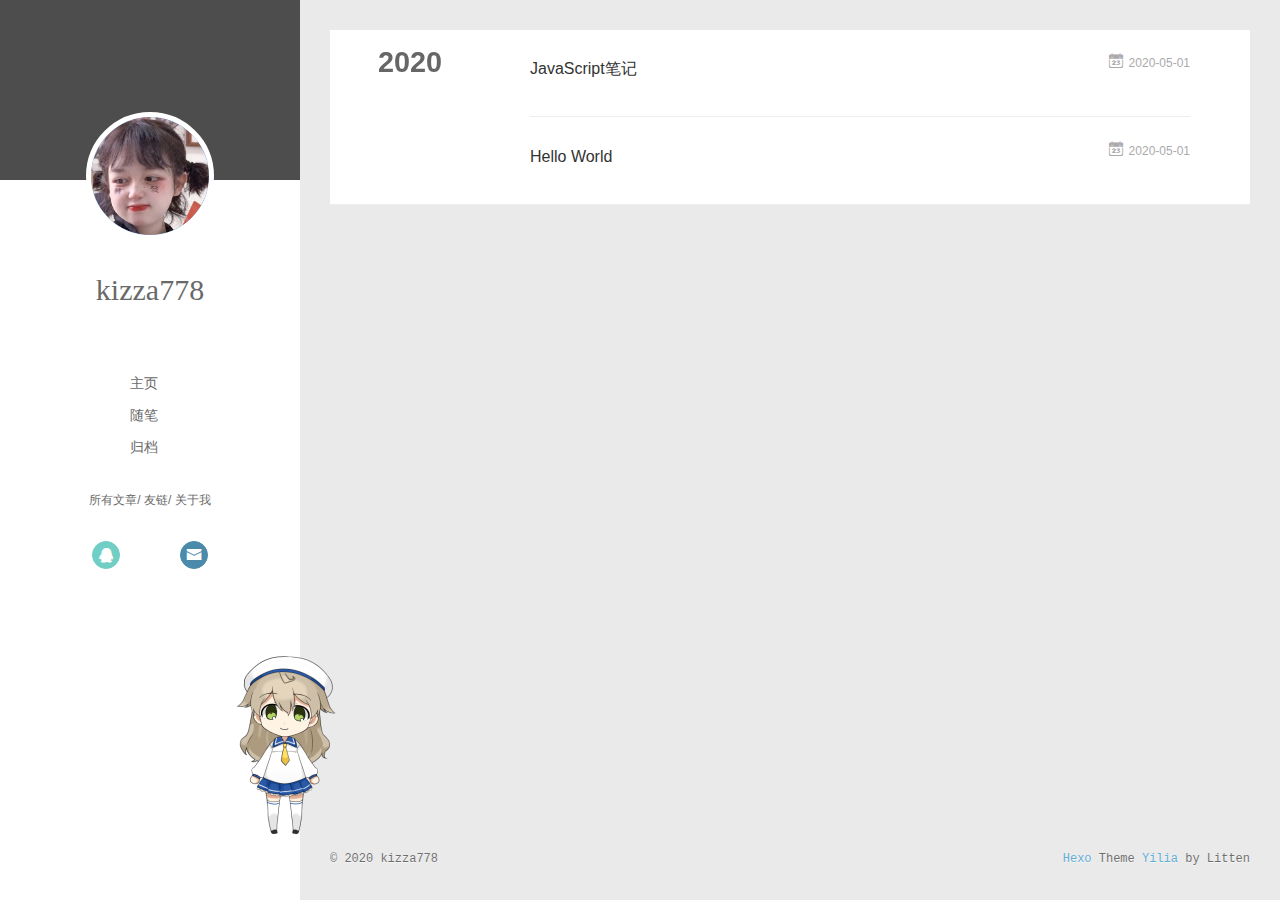
==== commit 47c101af: "Site updated: 2020-05-02 14:23:09" ====
--- a/archives/index.html
+++ b/archives/index.html
@@ -13,13 +13,13 @@
 <meta property="og:url" content="http://yoursite.com/archives/index.html">
 <meta property="og:site_name" content="Hexo">
 <meta property="og:locale" content="en_US">
-<meta property="article:author" content="John Doe">
+<meta property="article:author" content="kizza778">
 <meta name="twitter:card" content="summary">
   
     <link rel="alternative" href="/atom.xml" title="Hexo" type="application/atom+xml">
   
   
-    <link rel="icon" href="/favicon.png">
+    <link rel="icon" href="/assets/favicon.png">
   
   <link rel="stylesheet" type="text/css" href="/./main.0cf68a.css">
   <style type="text/css">
@@ -39,57 +39,63 @@
     <canvas id="anm-canvas" class="anm-canvas"></canvas>
     <div class="left-col" q-class="show:isShow">
       
-<div class="overlay" style="background: #4d4d4d"></div>
+<div class="overlay" style="background: #4d4d4d">
+</div>
 <div class="intrude-less">
 	<header id="header" class="inner">
 		<a href="/" class="profilepic">
-			<img src="" class="js-avatar">
+			<img src="/assets/pic.jpg" class="js-avatar">
 		</a>
 		<hgroup>
-		  <h1 class="header-author"><a href="/">John Doe</a></h1>
+			<h1 class="header-author"><a href="/">kizza778</a></h1>
 		</hgroup>
 		
 
 		<nav class="header-menu">
 			<ul>
 			
-				<li><a href="/">主页</a></li>
-	        
-				<li><a href="/tags/%E9%9A%8F%E7%AC%94/">随笔</a></li>
-	        
+		<li><a href="/">主页</a></li>
+		
+		<li><a href="/tags/%E9%9A%8F%E7%AC%94/">随笔</a></li>
+		
+		<li><a href="/archives/index.html">归档</a></li>
+		
 			</ul>
 		</nav>
 		<nav class="header-smart-menu">
     		
-    			
-    			<a q-on="click: openSlider(e, 'innerArchive')" href="javascript:void(0)">所有文章</a>
-    			
-            
-    			
-    			<a q-on="click: openSlider(e, 'friends')" href="javascript:void(0)">友链</a>
-    			
-            
-    			
-    			<a q-on="click: openSlider(e, 'aboutme')" href="javascript:void(0)">关于我</a>
-    			
-            
+		
+		<a q-on="click: openSlider(e, 'innerArchive')" href="javascript:void(0)">所有文章</a>
+		
+		
+		
+		<a q-on="click: openSlider(e, 'friends')" href="javascript:void(0)">友链</a>
+		
+		
+		
+		<a q-on="click: openSlider(e, 'aboutme')" href="javascript:void(0)">关于我</a>
+		
+		
 		</nav>
 		<nav class="header-nav">
 			<div class="social">
 				
-					<a class="github" target="_blank" href="#" title="github"><i class="icon-github"></i></a>
-		        
-					<a class="weibo" target="_blank" href="#" title="weibo"><i class="icon-weibo"></i></a>
-		        
-					<a class="rss" target="_blank" href="#" title="rss"><i class="icon-rss"></i></a>
-		        
-					<a class="zhihu" target="_blank" href="#" title="zhihu"><i class="icon-zhihu"></i></a>
-		        
+		<a class="qq" target="_blank" href="/assets/qq.jpg" title="qq"><i
+				class="icon-qq"></i></a>
+		
+		<a class="csdn" target="_blank" href="/assets/csdn.jpg" title="csdn"><i
+				class="icon-csdn"></i></a>
+		
+		<a class="mail" target="_blank" href="mailto:995845283@qq.com" title="mail"><i
+				class="icon-mail"></i></a>
+		
 			</div>
+			<!-- 网易云插件 -->
+		<!--  -->
 		</nav>
-	</header>		
+
+	</header>
 </div>
-
     </div>
     <div class="mid-col" q-class="show:isShow,hide:isShow|isFalse">
       
@@ -101,13 +107,15 @@
 	<div class="intrude-less">
 		<header id="header" class="inner">
 			<div class="profilepic">
-				<img src="" class="js-avatar">
+				<img src="/assets/pic.jpg" class="js-avatar">
 			</div>
 			<hgroup>
-			  <h1 class="header-author js-header-author">John Doe</h1>
+			  <h1 class="header-author js-header-author">kizza778</h1>
 			</hgroup>
 			
 			
+			
+				
 			
 				
 			
@@ -118,24 +126,24 @@
 			<nav class="header-nav">
 				<div class="social">
 					
-						<a class="github" target="_blank" href="#" title="github"><i class="icon-github"></i></a>
+						<a class="qq" target="_blank" href="/assets/qq.jpg" title="qq"><i class="icon-qq"></i></a>
 			        
-						<a class="weibo" target="_blank" href="#" title="weibo"><i class="icon-weibo"></i></a>
+						<a class="csdn" target="_blank" href="/assets/csdn.jpg" title="csdn"><i class="icon-csdn"></i></a>
 			        
-						<a class="rss" target="_blank" href="#" title="rss"><i class="icon-rss"></i></a>
-			        
-						<a class="zhihu" target="_blank" href="#" title="zhihu"><i class="icon-zhihu"></i></a>
+						<a class="mail" target="_blank" href="mailto:995845283@qq.com" title="mail"><i class="icon-mail"></i></a>
 			        
 				</div>
 			</nav>
 
 			<nav class="header-menu js-header-menu">
-				<ul style="width: 50%">
-				
-				
-					<li style="width: 50%"><a href="/">主页</a></li>
+				<ul style="width: 70%">
+				
+				
+					<li style="width: 33.333333333333336%"><a href="/">主页</a></li>
 		        
-					<li style="width: 50%"><a href="/tags/%E9%9A%8F%E7%AC%94/">随笔</a></li>
+					<li style="width: 33.333333333333336%"><a href="/tags/%E9%9A%8F%E7%AC%94/">随笔</a></li>
+		        
+					<li style="width: 33.333333333333336%"><a href="/archives/index.html">归档</a></li>
 		        
 				</ul>
 			</nav>
@@ -167,6 +175,33 @@
   <div class="archive-article-inner">
     <header class="archive-article-header">
       	<div class="article-meta">
+	      	<a href="/2020/05/01/%E6%88%91%E7%9A%84%E7%AC%AC%E4%B8%80%E7%AF%87%E5%8D%9A%E5%AE%A2/" class="archive-article-date">
+  	<time datetime="2020-05-01T04:26:35.000Z" itemprop="datePublished"><i class="icon-calendar icon"></i>2020-05-01</time>
+</a>
+        </div>
+    	 
+  
+    <h1 itemprop="name">
+      <a class="archive-article-title" href="/2020/05/01/%E6%88%91%E7%9A%84%E7%AC%AC%E4%B8%80%E7%AF%87%E5%8D%9A%E5%AE%A2/">JavaScript笔记</a>
+    </h1>
+  
+
+        <div class="article-info info-on-right">
+          
+          
+
+        </div>
+        <div class="clearfix"></div>
+    </header>
+  </div>
+</article>
+  
+    
+    
+    <article class="archive-article archive-type-post">
+  <div class="archive-article-inner">
+    <header class="archive-article-header">
+      	<div class="article-meta">
 	      	<a href="/2020/05/01/hello-world/" class="archive-article-date">
   	<time datetime="2020-04-30T23:43:36.720Z" itemprop="datePublished"><i class="icon-calendar icon"></i>2020-05-01</time>
 </a>
@@ -202,7 +237,7 @@
   <div class="outer">
     <div id="footer-info">
     	<div class="footer-left">
-    		&copy; 2020 John Doe
+    		&copy; 2020 kizza778
     	</div>
       	<div class="footer-right">
       		<a href="http://hexo.io/" target="_blank">Hexo</a>  Theme <a href="https://github.com/litten/hexo-theme-yilia" target="_blank">Yilia</a> by Litten
@@ -210,6 +245,10 @@
     </div>
   </div>
 </footer>
+
+<!--页面点击小红心-->
+<script type="text/javascript" src="/love.js"></script>
+
     </div>
     <script>
 	var yiliaConfig = {
@@ -439,5 +478,5 @@
 
 </div>
   </div>
-</body>
+<script src="/live2dw/lib/L2Dwidget.min.js?094cbace49a39548bed64abff5988b05"></script><script>L2Dwidget.init({"pluginRootPath":"live2dw/","pluginJsPath":"lib/","pluginModelPath":"assets/","tagMode":false,"log":false,"model":{"jsonPath":"/live2dw/assets/koharu.model.json"},"display":{"position":"left","width":150,"height":300,"hOffset":210,"vOffset":4},"mobile":{"show":false}});</script></body>
 </html>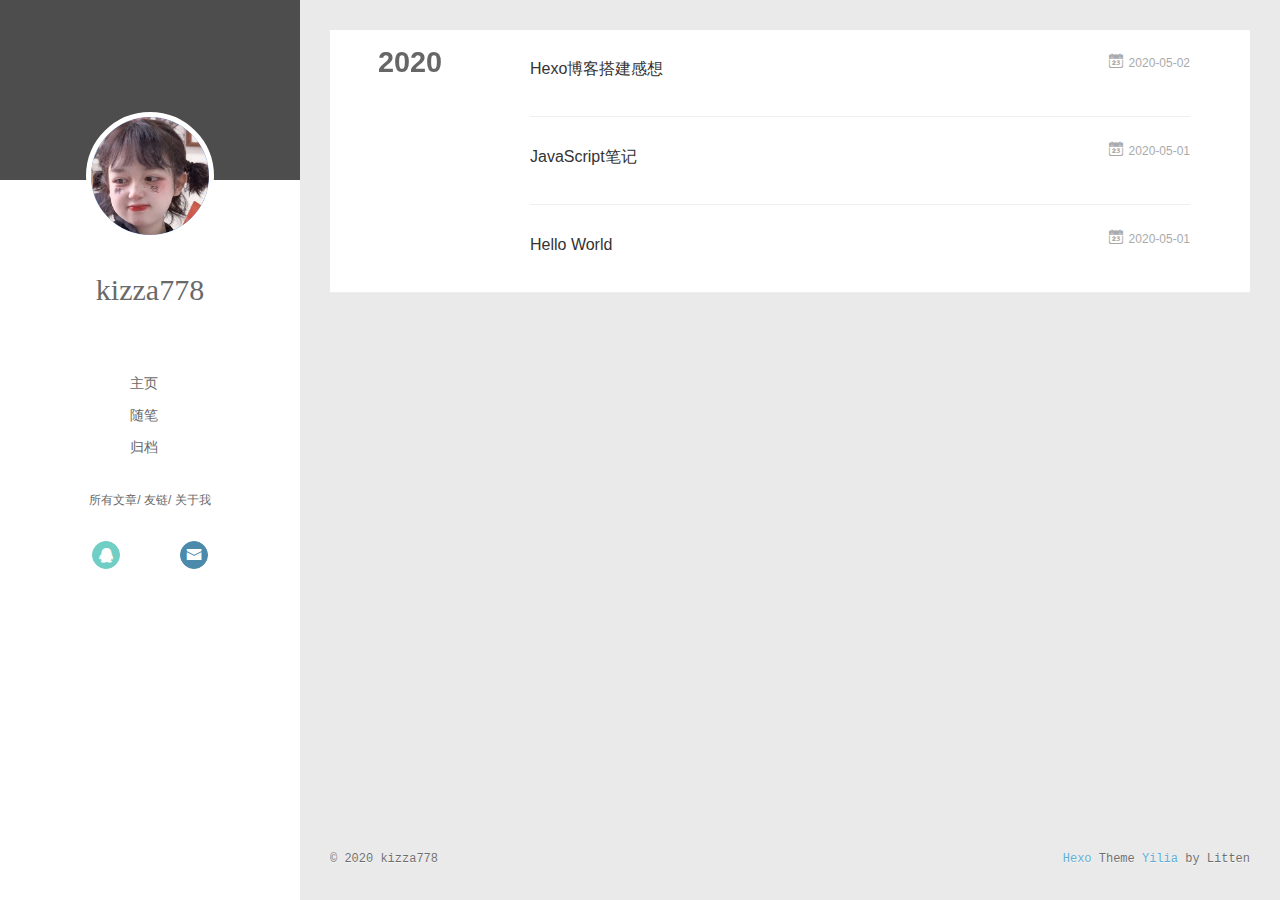
==== commit 67e632e8: "Site updated: 2020-05-25 11:16:01" ====
--- a/archives/index.html
+++ b/archives/index.html
@@ -6,17 +6,17 @@
   <meta name="renderer" content="webkit">
   <meta http-equiv="X-UA-Compatible" content="IE=edge" >
   <link rel="dns-prefetch" href="http://yoursite.com">
-  <title>Archives | Hexo</title>
+  <title>Archives | kizza</title>
   <meta name="viewport" content="width=device-width, initial-scale=1, maximum-scale=1">
   <meta property="og:type" content="website">
-<meta property="og:title" content="Hexo">
+<meta property="og:title" content="kizza">
 <meta property="og:url" content="http://yoursite.com/archives/index.html">
-<meta property="og:site_name" content="Hexo">
+<meta property="og:site_name" content="kizza">
 <meta property="og:locale" content="en_US">
 <meta property="article:author" content="kizza778">
 <meta name="twitter:card" content="summary">
   
-    <link rel="alternative" href="/atom.xml" title="Hexo" type="application/atom+xml">
+    <link rel="alternative" href="/atom.xml" title="kizza" type="application/atom+xml">
   
   
     <link rel="icon" href="/assets/favicon.png">
@@ -170,6 +170,33 @@
           <a href="/archives/2020" class="archive-year">2020</a>
         </div>
         <div class="archives">
+    
+    <article class="archive-article archive-type-post">
+  <div class="archive-article-inner">
+    <header class="archive-article-header">
+      	<div class="article-meta">
+	      	<a href="/2020/05/02/Hexo%E5%8D%9A%E5%AE%A2%E6%90%AD%E5%BB%BA%E6%84%9F%E6%83%B3/" class="archive-article-date">
+  	<time datetime="2020-05-02T06:42:35.000Z" itemprop="datePublished"><i class="icon-calendar icon"></i>2020-05-02</time>
+</a>
+        </div>
+    	 
+  
+    <h1 itemprop="name">
+      <a class="archive-article-title" href="/2020/05/02/Hexo%E5%8D%9A%E5%AE%A2%E6%90%AD%E5%BB%BA%E6%84%9F%E6%83%B3/">Hexo博客搭建感想</a>
+    </h1>
+  
+
+        <div class="article-info info-on-right">
+          
+          
+
+        </div>
+        <div class="clearfix"></div>
+    </header>
+  </div>
+</article>
+  
+    
     
     <article class="archive-article archive-type-post">
   <div class="archive-article-inner">
@@ -404,7 +431,7 @@
     
     	<section class="tools-section tools-section-me" q-show="aboutme">
   	  	
-  	  		<div class="aboutme-wrap" id="js-aboutme">很惭愧&lt;br&gt;&lt;br&gt;只做了一点微小的工作&lt;br&gt;谢谢大家</div>
+  	  		<div class="aboutme-wrap" id="js-aboutme">SWPU, CS专业在读 &lt;br&gt; &lt;br&gt; Welcome to my blog &lt;br&gt;Have a nice day！</div>
   	  	
     	</section>
     
@@ -478,5 +505,5 @@
 
 </div>
   </div>
-<script src="/live2dw/lib/L2Dwidget.min.js?094cbace49a39548bed64abff5988b05"></script><script>L2Dwidget.init({"pluginRootPath":"live2dw/","pluginJsPath":"lib/","pluginModelPath":"assets/","tagMode":false,"log":false,"model":{"jsonPath":"/live2dw/assets/koharu.model.json"},"display":{"position":"left","width":150,"height":300,"hOffset":210,"vOffset":4},"mobile":{"show":false}});</script></body>
+</body>
 </html>--- a/main.0cf68a.css
+++ b/main.0cf68a.css
@@ -1 +1 @@
-.clearfix:after,.clearfix:before{content:"";display:table}.clearfix:after{clear:both}.left-col.show{box-shadow:0 0 6px 0 rgba(0,0,0,.75)}.mid-col,.mid-col.show .article,.tools-col,.tools-col .tools-section .search-tag.tagcloud .article-tag-list,.tools-col .tools-section .search-ul .search-tag span:hover,.tools-col .tools-section .search-ul .search-time span:hover,.tools-col .tools-section .search-ul .search-title:hover,.tools-col .tools-section .search-wrap .icon{transition:all .2s ease-in;-ms-transition:all .2s ease-in}@-webkit-keyframes leftIn{0%,60%,75%,90%,to{-webkit-animation-timing-function:cubic-bezier(.215,.61,.355,1);animation-timing-function:cubic-bezier(.215,.61,.355,1)}0%{-webkit-transform:translateZ(0);transform:translateZ(0)}60%{-webkit-transform:translate3d(358px,0,0);transform:translate3d(358px,0,0)}75%{-webkit-transform:translate3d(323px,0,0);transform:translate3d(323px,0,0)}90%{-webkit-transform:translate3d(338px,0,0);transform:translate3d(338px,0,0)}to{-webkit-transform:translate3d(333px,0,0);transform:translate3d(333px,0,0)}}@keyframes leftIn{0%,60%,75%,90%,to{-webkit-animation-timing-function:cubic-bezier(.215,.61,.355,1);animation-timing-function:cubic-bezier(.215,.61,.355,1)}0%{-webkit-transform:translateZ(0);transform:translateZ(0)}60%{-webkit-transform:translate3d(358px,0,0);transform:translate3d(358px,0,0)}75%{-webkit-transform:translate3d(323px,0,0);transform:translate3d(323px,0,0)}90%{-webkit-transform:translate3d(338px,0,0);transform:translate3d(338px,0,0)}to{-webkit-transform:translate3d(333px,0,0);transform:translate3d(333px,0,0)}}.mid-col.show{-webkit-animation-duration:.8s;animation-duration:.8s;-webkit-animation-fill-mode:both;animation-fill-mode:both;-webkit-animation-name:leftIn;animation-name:leftIn}@-webkit-keyframes leftOut{0%,60%,75%,90%,to{-webkit-animation-timing-function:cubic-bezier(.215,.61,.355,1);animation-timing-function:cubic-bezier(.215,.61,.355,1)}0%{-webkit-transform:translate3d(333px,0,0);transform:translate3d(333px,0,0)}60%{-webkit-transform:translate3d(-25px,0,0);transform:translate3d(-25px,0,0)}75%{-webkit-transform:translate3d(10px,0,0);transform:translate3d(10px,0,0)}90%{-webkit-transform:translate3d(-5px,0,0);transform:translate3d(-5px,0,0)}to{-webkit-transform:translateZ(0);transform:translateZ(0)}}@keyframes leftOut{0%,60%,75%,90%,to{-webkit-animation-timing-function:cubic-bezier(.215,.61,.355,1);animation-timing-function:cubic-bezier(.215,.61,.355,1)}0%{-webkit-transform:translate3d(333px,0,0);transform:translate3d(333px,0,0)}60%{-webkit-transform:translate3d(-25px,0,0);transform:translate3d(-25px,0,0)}75%{-webkit-transform:translate3d(10px,0,0);transform:translate3d(10px,0,0)}90%{-webkit-transform:translate3d(-5px,0,0);transform:translate3d(-5px,0,0)}to{-webkit-transform:translateZ(0);transform:translateZ(0)}}.mid-col.hide{-webkit-animation-duration:.8s;animation-duration:.8s;-webkit-animation-name:leftOut;animation-name:leftOut}@-webkit-keyframes smallLeftIn{0%,60%,75%,90%,to{-webkit-animation-timing-function:cubic-bezier(.215,.61,.355,1);animation-timing-function:cubic-bezier(.215,.61,.355,1)}0%{-webkit-transform:translateZ(0);transform:translateZ(0)}60%{-webkit-transform:translate3d(325px,0,0);transform:translate3d(325px,0,0)}75%{-webkit-transform:translate3d(290px,0,0);transform:translate3d(290px,0,0)}90%{-webkit-transform:translate3d(305px,0,0);transform:translate3d(305px,0,0)}to{-webkit-transform:translate3d(300px,0,0);transform:translate3d(300px,0,0)}}@keyframes smallLeftIn{0%,60%,75%,90%,to{-webkit-animation-timing-function:cubic-bezier(.215,.61,.355,1);animation-timing-function:cubic-bezier(.215,.61,.355,1)}0%{-webkit-transform:translateZ(0);transform:translateZ(0)}60%{-webkit-transform:translate3d(325px,0,0);transform:translate3d(325px,0,0)}75%{-webkit-transform:translate3d(290px,0,0);transform:translate3d(290px,0,0)}90%{-webkit-transform:translate3d(305px,0,0);transform:translate3d(305px,0,0)}to{-webkit-transform:translate3d(300px,0,0);transform:translate3d(300px,0,0)}}.tools-col.show{-webkit-animation-duration:.8s;animation-duration:.8s;-webkit-animation-fill-mode:both;animation-fill-mode:both;-webkit-animation-name:smallLeftIn;animation-name:smallLeftIn}@-webkit-keyframes smallleftOut{0%,60%,75%,90%,to{-webkit-animation-timing-function:cubic-bezier(.215,.61,.355,1);animation-timing-function:cubic-bezier(.215,.61,.355,1)}0%{-webkit-transform:translate3d(333px,0,0);transform:translate3d(333px,0,0)}60%{-webkit-transform:translate3d(-25px,0,0);transform:translate3d(-25px,0,0)}75%{-webkit-transform:translate3d(10px,0,0);transform:translate3d(10px,0,0)}90%{-webkit-transform:translate3d(-5px,0,0);transform:translate3d(-5px,0,0)}to{-webkit-transform:translateZ(0);transform:translateZ(0)}}@keyframes smallleftOut{0%,60%,75%,90%,to{-webkit-animation-timing-function:cubic-bezier(.215,.61,.355,1);animation-timing-function:cubic-bezier(.215,.61,.355,1)}0%{-webkit-transform:translate3d(333px,0,0);transform:translate3d(333px,0,0)}60%{-webkit-transform:translate3d(-25px,0,0);transform:translate3d(-25px,0,0)}75%{-webkit-transform:translate3d(10px,0,0);transform:translate3d(10px,0,0)}90%{-webkit-transform:translate3d(-5px,0,0);transform:translate3d(-5px,0,0)}to{-webkit-transform:translateZ(0);transform:translateZ(0)}}.tools-col.hide{-webkit-animation-duration:.8s;animation-duration:.8s;-webkit-animation-fill-mode:both;animation-fill-mode:both;-webkit-animation-name:smallleftOut;animation-name:smallleftOut}html{-ms-text-size-adjust:100%;-webkit-text-size-adjust:100%;-webkit-tap-highlight-color:transparent;height:100%}body{margin:0;font-size:14px;font-family:Helvetica Neue,Helvetica,STHeiTi,Arial,sans-serif;line-height:1.5;color:#333;background-color:#fff;min-height:100%}article,aside,details,figcaption,figure,footer,header,hgroup,main,menu,nav,section,summary{display:block}audio,canvas,progress,video{display:inline-block}audio:not([controls]){display:none;height:0}progress{vertical-align:baseline}[hidden],template{display:none}a{background:transparent;text-decoration:none;color:#08c}a:active{outline:0}abbr[title]{border-bottom:1px dotted}b,strong{font-weight:700}dfn{font-style:italic}mark{background:#ff0;color:#000}small{font-size:80%}sub,sup{font-size:75%;line-height:0;position:relative;vertical-align:baseline}sup{top:-.5em}sub{bottom:-.25em}img{border:0;vertical-align:middle;max-width:100%}svg:not(:root){overflow:hidden}pre{overflow:auto;white-space:pre;white-space:pre-wrap;word-wrap:break-word}code,kbd,pre,samp{font-family:monospace,monospace;font-size:1em}button,input,optgroup,select,textarea{color:inherit;font:inherit;margin:0;vertical-align:middle}button,input,select{overflow:visible}button,select{text-transform:none}button,html input[type=button],input[type=reset],input[type=submit]{-webkit-appearance:button;cursor:pointer}[disabled]{cursor:default}button::-moz-focus-inner,input::-moz-focus-inner{border:0;padding:0}input{line-height:normal}input[type=checkbox],input[type=radio]{box-sizing:border-box;padding:0}input[type=number]::-webkit-inner-spin-button,input[type=number]::-webkit-outer-spin-button{height:auto}input[type=search]{-webkit-appearance:textfield;box-sizing:border-box}input[type=search]::-webkit-search-cancel-button,input[type=search]::-webkit-search-decoration{-webkit-appearance:none}fieldset{border:1px solid silver;margin:0 2px;padding:.35em .625em .75em}legend{border:0;padding:0}textarea{overflow:auto;resize:vertical;vertical-align:top}optgroup{font-weight:700}button,input,select,textarea{outline:0}input,textarea{-webkit-user-modify:read-write-plaintext-only}input::-ms-clear,input::-ms-reveal{display:none}input::-moz-placeholder,textarea::-moz-placeholder{color:#999}input:-ms-input-placeholder,textarea:-ms-input-placeholder{color:#999}input::-webkit-input-placeholder,textarea::-webkit-input-placeholder{color:#999}.placeholder{color:#999}table{border-collapse:collapse;border-spacing:0}td,th{padding:0}blockquote,figure,form,h1,h2,h3,h4,h5,h6,p{margin:0}dd,dl,li,ol,ul{margin:0;padding:0}ol,ul{list-style:none outside none}h1,h2,h3{line-height:2;font-weight:400}h1{font-size:18px}h2{font-size:16px}h3{font-size:14px}i{font-style:normal}*{box-sizing:border-box}@font-face{font-family:iconfont;src:url(./fonts/iconfont.b322fa.eot);src:url(./fonts/iconfont.b322fa.eot#iefix) format("embedded-opentype"),url(./fonts/iconfont.8c627f.woff) format("woff"),url(./fonts/iconfont.16acc2.ttf) format("truetype"),url(./fonts/iconfont.45d7ee.svg#iconfont) format("svg")}[class*=" icon-"],[class^=icon-]{font-family:iconfont!important;speak:none;font-size:16px;font-style:normal;font-weight:400;font-variant:normal;text-transform:none;line-height:1;-webkit-font-smoothing:antialiased;-moz-osx-font-smoothing:grayscale}.icon-twitter:before{content:"\E600"}.icon-facebook:before{content:"\E601"}.icon-clock:before{content:"\E602"}.icon-mail:before{content:"\E609"}.icon-link:before{content:"\E6AB"}.icon-search:before{content:"\E65B"}.icon-smile:before{content:"\E64A"}.icon-roundrightfill:before{content:"\E65A"}.icon-list:before{content:"\E682"}.icon-book:before{content:"\E6FE"}.icon-home:before{content:"\E6BB"}.icon-share:before{content:"\E618"}.icon-back:before{content:"\E625"}.icon-qq:before{content:"\E62D"}.icon-weibo:before{content:"\E619"}.icon-segmentfault:before{content:"\E603"}.icon-sort:before{content:"\E700"}.icon-jianshu:before{content:"\E613"}.icon-circle-left:before{content:"\E71F"}.icon-circle-right:before{content:"\E720"}.icon-loading:before{content:"\E614"}.icon-acfun:before{content:"\E604"}.icon-close:before{content:"\E60C"}.icon-tumblr:before{content:"\E6B0"}.icon-calendar:before{content:"\E667"}.icon-rss:before{content:"\E877"}.icon-price-tags:before{content:"\E6F9"}.icon-quo-left:before{content:"\E7F5"}.icon-quo-right:before{content:"\E7F6"}.icon-back1:before{content:"\E64E"}.icon-github:before{content:"\E735"}.icon-film:before{content:"\E7B7"}.icon-weixin:before{content:"\E61F"}.icon-qzone:before{content:"\E680"}.icon-category:before{content:"\E605"}.icon-douban:before{content:"\E64C"}.icon-roundleftfill:before{content:"\E799"}.icon-tuding:before{content:"\E651"}.icon-zhihu:before{content:"\E61B"}.icon-linkedin:before{content:"\E6D4"}.icon-google:before{content:"\E635"}.icon-plane:before{content:"\E62F"}.icon-bilibili:before{content:"\E622"}.icon-psn:before{content:"\E6C7"}body,button,input,select,textarea{color:#1a1a1a;font-family:lucida grande,lucida sans unicode,lucida,helvetica,Hiragino Sans GB,Microsoft YaHei,WenQuanYi Micro Hei,sans-serif;font-size:16px;font-size:1rem;line-height:1.75}body{overflow-y:hidden;background:#eaeaea}#container,body,html{height:100%;overflow-x:hidden;overflow-y:auto}#mobile-nav{display:none}#container{position:relative;min-height:100%}#container .anm-canvas{display:none}#container.show .anm-canvas{display:block;position:fixed}.body-wrap{margin-bottom:80px}.mid-col{position:absolute;right:0;min-height:100%;background:#eaeaea;left:300px;width:auto}.mid-col.show{background:none;opacity:.9}.mid-col.show .article{background:hsla(0,0%,100%,.3)}.left-col{background:#fff;width:300px;position:fixed;opacity:1;transition:all .2s ease-in;height:100%;z-index:999}.left-col .overlay{width:100%;height:180px;position:absolute}.left-col .intrude-less{width:76%;text-align:center;margin:112px auto 0}.left-col #header{width:100%;height:300px;position:relative;border-bottom:1px solid color-border}.left-col #header a{color:#696969}.left-col #header a:hover{color:#b0a0aa}.left-col #header .header-subtitle{text-align:center;color:#999;font-size:14px;line-height:25px;overflow:hidden;text-overflow:ellipsis;display:-webkit-box;-webkit-line-clamp:2;-webkit-box-orient:vertical}.left-col #header .header-menu{font-weight:300;line-height:31px;text-transform:uppercase;float:none;min-height:150px;margin-left:-12px;text-align:center;display:-webkit-box;-webkit-box-orient:horizontal;-webkit-box-pack:center;-webkit-box-align:center}.left-col #header .header-menu li{cursor:default}.left-col #header .header-menu li a{font-size:14px;min-width:300px}.left-col #header .header-smart-menu{font-size:12px;margin-bottom:20px}.left-col #header .header-smart-menu a:after{content:"/"}.left-col #header .header-smart-menu a:last-child:after{content:""}.left-col #header .profilepic{display:block;border:5px solid #fff;border-radius:300px;width:128px;height:128px;margin:0 auto;position:relative;overflow:hidden;background:#88acdb;-webkit-transition:all .2s ease-in;display:-webkit-box;-webkit-box-orient:horizontal;-webkit-box-pack:center;-webkit-box-align:center;text-align:center}.left-col #header .profilepic img{border-radius:300px;opacity:1;-webkit-transition:all .2s ease-in}.left-col #header .profilepic img.show{width:100%;height:100%;opacity:1}.left-col #header .header-author{text-align:center;margin:.67em 0;font-family:Roboto,serif;font-size:30px;transition:.3s}::-webkit-scrollbar{width:10px;height:10px}::-webkit-scrollbar-button{width:0;height:0}::-webkit-scrollbar-button:end:decrement,::-webkit-scrollbar-button:start:increment{display:none}::-webkit-scrollbar-corner{display:block}::-webkit-scrollbar-thumb{border-radius:8px;background-color:rgba(0,0,0,.2)}::-webkit-scrollbar-thumb:hover{border-radius:8px;background-color:rgba(0,0,0,.5)}::-webkit-scrollbar-thumb,::-webkit-scrollbar-track{border-right:1px solid transparent;border-left:1px solid transparent}::-webkit-scrollbar-track:hover{background-color:rgba(0,0,0,.15)}::-webkit-scrollbar-button:start{width:10px;height:10px;background:url(./img/scrollbar_arrow.png) no-repeat 0 0}::-webkit-scrollbar-button:start:hover{background:url(./img/scrollbar_arrow.png) no-repeat -15px 0}::-webkit-scrollbar-button:start:active{background:url(./img/scrollbar_arrow.png) no-repeat -30px 0}::-webkit-scrollbar-button:end{width:10px;height:10px;background:url(./img/scrollbar_arrow.png) no-repeat 0 -18px}::-webkit-scrollbar-button:end:hover{background:url(./img/scrollbar_arrow.png) no-repeat -15px -18px}::-webkit-scrollbar-button:end:active{background:url(./img/scrollbar_arrow.png) no-repeat -30px -18px}.article-entry .highlight,.article-entry pre{background:#272822;margin:10px 0;padding:10px;overflow:auto;color:#fff;font-size:.9em;line-height:22.400000000000002px}.article-entry .gist .gist-file .gist-data .line-numbers,.article-entry .highlight .gutter pre,.article-entry .highlight .gutter pre .line{color:#666}.article-entry code,.article-entry pre{font-family:Source Code Pro,Consolas,Monaco,Menlo,monospace}.article-entry code{background:#eee;padding:0 .3em;border:none}.article-entry pre code{background:none;text-shadow:none;padding:0;color:#fff}.article-entry .highlight{border-radius:4px}.article-entry .highlight pre{border:none;margin:0;padding:0}.article-entry .highlight table{margin:0;width:auto}.article-entry .highlight td{border:none;padding:0}.article-entry .highlight figcaption{color:highlight-comment;line-height:1em;margin-bottom:1em}.article-entry .highlight figcaption:after,.article-entry .highlight figcaption:before{content:"";display:table}.article-entry .highlight figcaption:after{clear:both}.article-entry .highlight figcaption a{float:right}.article-entry .highlight .gutter pre{text-align:right;padding-right:20px}.article-entry .highlight .gutter pre .line{text-shadow:none}.article-entry .highlight .line{color:#fff;min-height:19px}.article-entry .gist{margin:0 -20px;border-style:solid;border-color:#ddd;border-width:1px 0;background:#272822;padding:15px 20px 15px 0}.article-entry .gist .gist-file{border:none;font-family:Source Code Pro,Consolas,Monaco,Menlo,monospace;margin:0}.article-entry .gist .gist-file .gist-data{background:none;border:none}.article-entry .gist .gist-file .gist-data .line-numbers{background:none;border:none;padding:0 20px 0 0}.article-entry .gist .gist-file .gist-data .line-data{padding:0!important}.article-entry .gist .gist-file .highlight{margin:0;padding:0;border:none}.article-entry .gist .gist-file .gist-meta{background:#272822;color:highlight-comment;font:.85em Helvetica Neue,Helvetica,Arial,sans-serif;text-shadow:0 0;padding:0;margin-top:1em;margin-left:20px}.article-entry .gist .gist-file .gist-meta a{color:#258fb8;font-weight:400}.article-entry .gist .gist-file .gist-meta a:hover{text-decoration:underline}pre .comment{color:#75715e}pre .class .params,pre .function .keyword,pre .keyword{color:#66d9ef}pre .css .value,pre .doctype,pre .function,pre .params,pre .tag{color:#fff}pre .at_rule,pre .at_rule .keyword,pre .css~* .tag,pre .preprocessor,pre .preprocessor .keyword,pre .title{color:#f92672}pre .attribute,pre .built_in,pre .class,pre .css~* .class,pre .function .title{color:#a6e22e}pre .string,pre .value{color:#e6db74}pre .number{color:#7163d7}pre .css~* .id,pre .id{color:#fd971f}#header .tagcloud a{color:#fff}.tagcloud a{display:inline-block;text-decoration:none;font-weight:400;font-size:10px;color:#fff;height:18px;line-height:18px;float:left;padding:0 5px 0 10px;position:relative;border-radius:0 5px 5px 0;margin:5px 9px 5px 8px;font-family:Menlo,Monaco,Andale Mono,lucida console,Courier New,monospace}.tagcloud a:hover{opacity:.8}.tagcloud a:before{content:" ";width:0;height:0;position:absolute;top:0;left:-18px;border:9px solid transparent}.tagcloud a:after{content:" ";width:4px;height:4px;background-color:#fff;border-radius:4px;box-shadow:0 0 0 1px rgba(0,0,0,.3);position:absolute;top:7px;left:2px}.tagcloud a.color1{background:#ff945c}.tagcloud a.color1:before{border-right-color:#ff945c}.tagcloud a.color2{background:#cc8167}.tagcloud a.color2:before{border-right-color:#cc8167}.tagcloud a.color3{background:#ba8f6c}.tagcloud a.color3:before{border-right-color:#ba8f6c}.tagcloud a.color4{background:#94635c}.tagcloud a.color4:before{border-right-color:#94635c}.tagcloud a.color5{background:#7b5d5f}.tagcloud a.color5:before{border-right-color:#7b5d5f}.article-tag-list .article-tag-list-item{float:left}.article-pop-out .icon-tuding{color:#999;float:left;margin-right:10px;margin-top:6px}.article-category,.article-category .article-tag-list,.article-tag,.article-tag .article-tag-list{float:left}.article-category .icon,.article-tag .icon{color:#999;float:left;margin-right:10px;margin-top:6px}.article-pop-out{float:left}.archive-article-date{color:#999;margin-right:7.6923%;float:right}.archive-article-date .icon{margin:5px 5px 5px 0}.glass{background-color:rgba(54,70,93,.9);z-index:998;transition:opacity .15s;width:100%;height:100%;display:none}.glass,.tagcloud-ctn{left:0;opacity:1;bottom:0;position:fixed;right:0;top:0}.tagcloud-ctn{z-index:90120;background-size:100% 100%}.tagcloud-ctn .tagcloud-global{position:fixed;top:50%;left:50%;margin-top:-115px;margin-left:-315px;width:630px}.tagcloud-ctn .tagcloud-global a{width:80px;height:80px;border-radius:50%;background:#f2992e;color:#fff;display:block;float:left;line-height:80px;text-align:center}.tagcloud-ctn .tagcloud-global .tab-post-types .tab-post-type:first-child .post-type-icon{background:#f2992e}.tagcloud-ctn .tagcloud-global .tab-post-types .tab-post-type:nth-child(2) .post-type-icon{background:#56bc8a}.tagcloud-ctn .tagcloud-global .tab-post-types .tab-post-type:nth-child(3) .post-type-icon{background:#4aa8d8}.tagcloud-ctn .tagcloud-global .tab-post-types .tab-post-type:nth-child(4) .post-type-icon{background:#a77dc2}.tagcloud-ctn .tagcloud-global .tab-post-types .tab-post-type:nth-child(5) .post-type-icon{background:#dd765d}#header .header-nav{width:100%;position:absolute;transition:-webkit-transform .3s ease-in;transition:transform .3s ease-in;transition:transform .3s ease-in,-webkit-transform .3s ease-in}#header .header-nav .social{margin-top:10px;text-align:center;display:-webkit-box;display:-ms-flexbox;display:flex;-ms-flex-wrap:wrap;flex-wrap:wrap;-webkit-box-pack:center;-ms-flex-pack:center;justify-content:center}#header .header-nav .social a{border-radius:50%;display:-moz-inline-stack;display:inline-block;vertical-align:middle;*vertical-align:auto;zoom:1;*display:inline;margin:0 8px 15px;transition:.3s;text-align:center;color:#fff;opacity:.7;width:28px;height:28px;line-height:26px}#header .header-nav .social a:hover{opacity:1}#header .header-nav .social a.weibo{background:#aaf;border:1px solid #aaf}#header .header-nav .social a.weibo:hover{border:1px solid #aaf}#header .header-nav .social a.segmentfault{background:#009a61;border:1px solid #009a61}#header .header-nav .social a.segmentfault:hover{border:1px solid #009a61}#header .header-nav .social a.rss{background:#ef7522;border:1px solid #ef7522}#header .header-nav .social a.rss:hover{border:1px solid #cf5d0f}#header .header-nav .social a.github{background:#afb6ca;border:1px solid #afb6ca}#header .header-nav .social a.github:hover{border:1px solid #909ab6}#header .header-nav .social a.facebook{background:#3b5998;border:1px solid #3b5998}#header .header-nav .social a.facebook:hover{border:1px solid #2d4373}#header .header-nav .social a.google{background:#c83d20;border:1px solid #c83d20}#header .header-nav .social a.google:hover{border:1px solid #9c3019}#header .header-nav .social a.twitter{background:#55cff8;border:1px solid #55cff8}#header .header-nav .social a.twitter:hover{border:1px solid #24c1f6}#header .header-nav .social a.linkedin{background:#005a87;border:1px solid #005a87}#header .header-nav .social a.linkedin:hover{border:1px solid #006b98}#header .header-nav .social a.acfun{background:#fd4c5d;border:1px solid #fd4c5d}#header .header-nav .social a.acfun:hover{border:1px solid #fd4c5d}#header .header-nav .social a.bilibili{background:#e15280;border:1px solid #e15280}#header .header-nav .social a.bilibili:hover{border:1px solid #e15280}#header .header-nav .social a.zhihu{background:#0078d8;border:1px solid #0078d8}#header .header-nav .social a.zhihu:hover{border:1px solid #0078d8}#header .header-nav .social a.douban{background:#06c611;border:1px solid #06c611}#header .header-nav .social a.douban:hover{border:1px solid #06c611}#header .header-nav .social a.mail{background:#005a87;border:1px solid #005a87}#header .header-nav .social a.mail:hover{border:1px solid #006b98}#header .header-nav .social a.jianshu{background:#ff5722;border:1px solid #ff5722}#header .header-nav .social a.jianshu:hover{border:1px solid #ff5722}#header .header-nav .social a.weixin{background:#4caf50;border:1px solid #4caf50}#header .header-nav .social a.weixin:hover{border:1px solid #4caf50}#header .header-nav .social a.qq{background:#34baad;border:1px solid #34baad}#header .header-nav .social a.qq:hover{border:1px solid #34baad}#header .header-nav .social a.psn{background:#086ef6;border:1px solid #086ef6}#header .header-nav .social a.psn:hover{border:1px solid #086ef6}#page-nav{text-align:center;margin-top:30px}#page-nav .page-number{width:20px;height:25px;background:#4d4d4d;display:inline-block;color:#fff;line-height:25px;font-size:12px;margin:0 5px 30px;border-radius:2px}#page-nav .page-number:hover{background:#5e5e5e}#page-nav .current{background:#88acdb;cursor:default}#page-nav .current:hover{background:#88acdb}#page-nav .extend{color:#4d4d4d;margin:0 27px;opacity:1}#page-nav .extend:hover{color:#5e5e5e}#page-nav:hover .extend{opacity:1}.archives-wrap{position:relative;margin:0 30px;padding-right:60px;border-bottom:1px solid #eee;background:#fff}.archives-wrap:first-child{margin-top:30px}.archives-wrap:last-child{margin-bottom:80px}.archives-wrap .archive-year-wrap{line-height:35px;width:200px;position:absolute;padding-top:15px;font-size:1.8em;z-index:1}.archives-wrap .archive-year-wrap a{color:#666;font-weight:700;padding-left:48px}.archives{position:relative}.archives .article-info{border:none}.archives .archive-article{margin-left:200px;padding:20px 0;border-bottom:1px solid #eee;border-top:1px solid #fff;position:relative}.archives .archive-article:first-child{border-top:none}.archives .archive-article:last-child{border-bottom:none}.archives .archive-article-title{font-size:16px;color:#333;transition:color .3s}.archives .archive-article-title:hover{color:#657b83}.archives .archive-article-title span{display:block;color:#a8a8a8;font-size:12px;line-height:14px;height:7px;padding-left:2px}.archives .archive-article-title span:before{display:inline-block;content:"\201C";font-family:serif;font-size:30px;float:left;margin:4px 4px 0 -12px;color:#c8c8c8}.archive-article-inner .icon-clock{margin-right:5px}.archive-article-inner .archive-article-header{position:relative;min-height:36px}.archive-article-inner .article-meta{position:relative;float:right;margin-top:-10px;color:#555;background:none;text-align:right;width:auto}.archive-article-inner .article-meta .article-date time{color:#aaa}.archive-article-inner .article-meta .archive-article-date,.archive-article-inner .article-meta .article-tag-list{margin-right:30px;display:-moz-inline-stack;display:inline-block;vertical-align:middle;zoom:1;color:#666;font-size:14px}.archive-article-inner .article-meta .archive-article-date{cursor:default;font-size:12px;margin-bottom:5px;margin-top:-10px;margin-right:0}.archive-article-inner .article-meta .article-category:before{float:left;margin-top:1px;left:15px}.archive-article-inner .article-meta .article-category .article-category-link{width:auto;max-width:83px;padding-left:10px}.archive-article-inner .article-meta .article-tag-list{margin-top:0}.archive-article-inner .article-meta .article-tag-list:before{left:15px}.archive-article-inner .article-meta .article-tag-list .article-tag-list-item{display:inline-block;width:auto;max-width:83px;padding-left:8px;font-size:12px}.tools-col{width:300px;height:100%;position:fixed;left:0;top:0;z-index:0;padding:0;opacity:0;-webkit-overflow-scrolling:touch;overflow-scrolling:touch}.tools-col.show{opacity:1}.tools-col.hide{z-index:0}.tools-col .tools-nav{display:none}.tools-col .tools-section,.tools-col .tools-wrap{height:100%;color:#e5e5e5;width:360px;overflow:hidden;overflow-y:auto}.tools-col .tools-section ::-webkit-scrollbar,.tools-col .tools-wrap ::-webkit-scrollbar{display:none}.tools-col .tools-section .search-wrap{width:310px;margin:20px 20px 10px;position:relative}.tools-col .tools-section .search-wrap .search-ipt{width:310px;color:#fff;background:none;border:none;border-bottom:2px solid #fff;font-family:Roboto,serif}.tools-col .tools-section .search-wrap .icon{position:absolute;right:0;top:7px;color:#fff;cursor:pointer}.tools-col .tools-section .search-wrap .icon:hover{-webkit-transform:scale(1.2);transform:scale(1.2)}.tools-col .tools-section .search-wrap ::-webkit-input-placeholder{color:#ededed}.tools-col .tools-section .search-tag.tagcloud{text-align:center;position:relative}.tools-col .tools-section .search-tag.tagcloud .search-tag-wording{font-size:12px;float:right;margin:4px 75px 0 0}.tools-col .tools-section .search-tag.tagcloud .search-switch{width:40px;height:25px;display:block}.tools-col .tools-section .search-tag.tagcloud .search-switch input{width:40px;height:14px;position:absolute;top:0;right:30px;z-index:2;border:0;background:0 0;-webkit-appearance:none;outline:0}.tools-col .tools-section .search-tag.tagcloud .search-switch input:before{content:"";width:40px;height:14px;border:1px solid #bdcabc;background-color:#fdfdfd;border-radius:20px;cursor:pointer;display:inline-block;position:relative;vertical-align:middle;box-sizing:content-box;box-shadow:inset 0 0 0 0 #dfdfdf;transition:border .4s,box-shadow .4s;background-clip:content-box}.tools-col .tools-section .search-tag.tagcloud .search-switch input:checked:before{border-color:#64bd63;box-shadow:inset 0 0 0 .16rem #64bd63;background-color:#64bd63;transition:border .4s,box-shadow .4s,background-color 1.2s}.tools-col .tools-section .search-tag.tagcloud .search-switch input:checked:after{left:27px;background:#fff}.tools-col .tools-section .search-tag.tagcloud .search-switch input:after{content:"";width:14px;height:14px;position:absolute;top:16px;left:2px;-webkit-transform:translateY(-50%);border-radius:100%;background-color:#91c0f1;box-shadow:0 1px 1px rgba(0,0,0,.4);transition:left .2s;cursor:pointer}.tools-col .tools-section .search-tag.tagcloud .article-tag-list{display:none;margin:15px 10px 0;padding:10px;background:hsla(0,0%,100%,.2)}.tools-col .tools-section .search-tag.tagcloud .article-tag-list.show{display:block}.tools-col .tools-section .search-tag.tagcloud .a{float:none}.tools-col .tools-section .search-ul{margin-top:10px;color:rgba(77,77,77,.75);-webkit-overflow-scrolling:touch;overflow-scrolling:touch;overflow-y:auto}.tools-col .tools-section .search-ul .search-li{padding:10px 20px;border-bottom:1px dotted #dcdcdc}.tools-col .tools-section .search-ul .search-li:hover{background:hsla(0,0%,100%,.2)}.tools-col .tools-section .search-ul .search-title{overflow:hidden;white-space:nowrap;text-overflow:ellipsis;display:block;color:#fffff8;text-shadow:1px 1px rgba(77,77,77,.25)}.tools-col .tools-section .search-ul .search-title .icon{margin-right:10px;color:#fffdd8}.tools-col .tools-section .search-ul .search-title:hover{color:#fff}.tools-col .tools-section .search-ul .search-tag,.tools-col .tools-section .search-ul .search-time{font-size:12px;color:#fffdd8;margin-right:10px}.tools-col .tools-section .search-ul .search-tag .icon,.tools-col .tools-section .search-ul .search-time .icon{margin-right:0}.tools-col .tools-section .search-ul .search-tag span,.tools-col .tools-section .search-ul .search-time span{cursor:pointer}.tools-col .tools-section .search-ul .search-tag span:hover,.tools-col .tools-section .search-ul .search-time span:hover{color:#fff}.tools-col .tools-section .search-ul .search-time{float:left}.tools-col .tools-section .search-ul .search-tag span{margin-right:5px}.tools-col .tools-section-friends{padding-top:30px}.tools-col .aboutme-wrap{display:-webkit-box;display:-ms-flexbox;display:flex;-webkit-box-align:center;-ms-flex-align:center;align-items:center;-webkit-box-pack:center;-ms-flex-pack:center;justify-content:center;width:100%;height:100%;color:#fffdd8;text-shadow:1px 1px rgba(77,77,77,.45)}.body-wrap>article{position:relative}@-webkit-keyframes cd-bounce-1{0%{opacity:0;-webkit-transform:scale(1)}60%{opacity:1;-webkit-transform:scale(1.01)}to{-webkit-transform:scale(1)}}@keyframes cd-bounce-1{0%{opacity:0;-webkit-transform:scale(1);transform:scale(1)}60%{opacity:1;-webkit-transform:scale(1.01);transform:scale(1.01)}to{-webkit-transform:scale(1);transform:scale(1)}}.article{margin:30px;position:relative;border:1px solid #ddd;border-top:1px solid #fff;border-bottom:1px solid #fff;background:#fff;transition:all .2s ease-in}.article img{max-width:100%}.article-inner h1.article-title,.article-title{color:#696969;margin-left:0;font-weight:300;line-height:35px;margin-bottom:20px;font-size:26px;transition:color .3s}.article-header{border-left:5px solid #4d4d4d;padding:30px 0 15px 25px;padding-left:7.6923%}.article-meta{width:150px;font-size:14;text-align:right;position:absolute;right:0;top:23px;text-align:center;z-index:1}.article-meta time{color:#aaa}.article-meta time .icon-clock{margin-right:8px;font-size:16px}.article-more-link{margin-top:0;text-align:left;float:right}.article-more-link a{background:#4d4d4d;color:#fff;font-size:12px;padding:5px 8px;line-height:16px;border-radius:2px;transition:background .3s}.article-more-link a:hover{background:#3c3c3c}.article-more-link a.hidden{visibility:hidden}.article-info.info-on-right{margin:10px 0 0;float:right}.article-info-index.article-info{padding-top:20px;margin:30px 7.6923% 0;min-height:72px;border-top:1px solid #ddd}.article-info-post.article-info{padding:0;border:none;margin:-30px 0 20px 7.6923%}.article-inner p{margin:0 0 1.75em}.article-inner{border-color:#d1d1d1}.article-inner h1{font-size:28px;font-size:1.75rem;line-height:1.25;margin-top:2em;margin-bottom:1em}.article-inner h2{font-size:23px;font-size:1.4375rem;line-height:1.2173913043;margin-top:2.4347826087em;margin-bottom:1.2173913043em}.article-inner h3{font-size:19px;font-size:1.1875rem;line-height:1.1052631579;margin-top:2.9473684211em;margin-bottom:1.4736842105em}.article-inner h4,.article-inner h5,.article-inner h6{font-size:16px;font-size:1rem;line-height:1.3125;margin-top:3.5em;margin-bottom:1.75em}.article-inner h4{letter-spacing:.140625em;text-transform:uppercase}.article-inner h6{font-style:italic}.article-inner h1,.article-inner h2,.article-inner h3,.article-inner h4,.article-inner h5,.article-inner h6{font-weight:900}.article-inner h1:first-child,.article-inner h2:first-child,.article-inner h3:first-child,.article-inner h4:first-child,.article-inner h5:first-child,.article-inner h6:first-child{margin-top:0}.article-inner h1:first-child{margin-bottom:10px;display:inline}.article-entry{line-height:1.8em;padding-right:7.6923%;padding-left:7.6923%}.article-entry p{margin-top:10px}.article-entry li code,.article-entry p code{padding:1px 3px;margin:0 3px;background:#ddd;border:1px solid #ccc;font-family:Menlo,Monaco,Andale Mono,lucida console,Courier New,monospace;word-wrap:break-word;font-size:14px}.article-entry blockquote{background:#ddd;border-left:5px solid #ccc;padding:15px 20px;margin-top:10px;border-left:5px solid #657b83;background:#f6f6f6}.article-entry blockquote p{margin-top:0;margin-bottom:0}.article-entry em{font-style:italic}.article-entry ul li:before{content:"";width:6px;height:6px;border:1px solid #999;border-radius:10px;background:#aaa;display:inline-block;margin-right:10px;float:left;margin-top:10px}.article-entry ol{counter-reset:item}.article-entry ol li:before{counter-increment:item;content:counter(item) ".";margin-right:10px}.article-entry ol,.article-entry ul{font-size:14px;margin:10px 0}.article-entry li ol,.article-entry li ul{margin-left:30px}.article-entry li ol li:before,.article-entry li ul li:before{content:"";background:#dedede}.article-entry h1{margin-top:30px}.article-entry h2,.article-entry h3,.article-entry h4,.article-entry h5,.article-entry h6{margin-top:20px;font-weight:700;color:#574c4c;padding-bottom:5px;border-bottom:1px solid #ddd}.article-entry video{max-width:100%}.article-entry strong{font-weight:700}.article-entry .caption{display:block;font-size:.8em;color:#aaa}.article-entry hr{height:0;margin-top:20px;margin-bottom:20px;border-left:0;border-right:0;border-top:1px solid #ddd;border-bottom:1px solid #fff}.article-entry pre{line-height:1.5;margin-top:10px;padding:5px 15px;overflow-x:auto;color:#657b83;border:1px solid #ccc;text-shadow:0 1px #444;font-family:Menlo,Monaco,Andale Mono,lucida console,Courier New,monospace}.article-entry pre code{font-size:14px}.article-entry table{width:100%;border:1px solid #dedede;margin:15px 0;border-collapse:collapse}.article-entry table td,.article-entry table tr{height:35px}.article-entry table thead tr{background:#f8f8f8}.article-entry table tbody tr:hover{background:#efefef}.article-entry table td,.article-entry table th{border:1px solid #dedede;padding:0 10px}.article-entry figure table{border:none;width:auto;margin:0}.article-entry figure table tbody tr:hover{background:none}#article-nav{margin:0 0 20px;padding:0 32px 10px;min-height:30px}#article-nav .article-nav-link-wrap{font-size:14px}#article-nav .article-nav-link-wrap .article-nav-title{display:inline-block;font-size:16px;transition:color .3s}#article-nav .article-nav-link-wrap:hover .article-nav-title,#article-nav .article-nav-link-wrap:hover i{color:#4d4d4d}#article-nav #article-nav-older{float:right}#disqus_thread,#gitment-ctn,#SOHUCS,.cloud-tie-wrapper,.duoshuo{padding:0 30px!important;min-height:20px}#SOHUCS #SOHU_MAIN .module-cmt-list .block-cont-gw{border-bottom:1px dashed #c8c8c8!important}.share-wrap{min-height:20px}.share-btn{float:right;position:relative}.share-icons{display:-webkit-box;display:-ms-flexbox;display:flex;-webkit-box-pack:center;-ms-flex-pack:center;justify-content:center;-webkit-box-align:center;-ms-flex-align:center;align-items:center;-ms-flex-wrap:wrap;flex-wrap:wrap}.share-icons a{border:1px solid #fff;border-radius:50%;display:-moz-inline-stack;display:inline-block;vertical-align:middle;zoom:1;margin:10px;transition:.3s;text-align:center;color:#fff;opacity:.7;width:28px;height:28px;line-height:26px;text-shadow:1px 1px 1px #509eb7}.share-icons a:active{color:#fff}.share-icons a:hover{-webkit-transform:scale(1.2);transform:scale(1.2)}.share-icons a.share-outer{border:none;color:#fff;background:#4d4d4d;text-shadow:none}.page-modal{position:fixed;top:24%;left:50%;z-index:1001;padding:20px;text-align:center;color:#727272;background:#fff;border-radius:4px;box-shadow:0 2px 5px 0 rgba(0,0,0,.16),0 2px 10px 0 rgba(0,0,0,.12);opacity:0;-webkit-transform:translate(-50%,-200%);transform:translate(-50%,-200%)}.page-modal p{margin-bottom:10px}.page-modal.ready{visibility:hidden;display:block;-webkit-transform:translate(-50%,-100%);transform:translate(-50%,-100%);transition:.3s}.page-modal.in{visibility:visible;opacity:1;-webkit-transform:translate(-50%);transform:translate(-50%)}.page-modal .close{position:absolute;right:15px;top:15px;color:rgba(0,0,0,.2);font-size:16px;line-height:20px}.page-modal .close:active,.page-modal .close:hover{color:rgba(0,0,0,.4)}.mask{visibility:hidden;position:fixed;top:0;left:0;bottom:0;z-index:1000;width:100%;height:100%;background:#000;opacity:0;filter:alpha(opacity=0);pointer-events:none;transition:.3s ease-in-out}.mask.in{visibility:visible;pointer-events:auto;opacity:.3}.page-reward{margin:60px 0;text-align:center}.page-reward .page-reward-btn{position:relative;display:inline-block;width:56px;height:56px;line-height:56px;font-size:20px;color:#fff;background:#f44336;border-radius:50%;box-shadow:0 2px 5px 0 rgba(0,0,0,.16),0 2px 10px 0 rgba(0,0,0,.12);transition:.4s ease-in-out}.page-reward .page-reward-btn:active,.page-reward .page-reward-btn:hover{box-shadow:0 6px 12px rgba(0,0,0,.2),0 4px 15px rgba(0,0,0,.2)}.page-reward .page-reward-btn .tooltip-item{display:block;width:56px;height:56px}.page-reward .reward-box{display:-webkit-box;display:-ms-flexbox;display:flex;-ms-flex-pack:distribute;justify-content:space-around}.page-reward .reward-p{color:#fff;font-weight:700;text-shadow:1px 1px 1px #45b9e0}.page-reward .reward-p .icon{margin:0 10px;color:#ddd}.page-reward .reward-type{font-size:16px;display:block;color:#4d4d4d;margin:20px 0 0}.page-reward .reward-img{width:130px;height:130px;border:6px solid #fff;border-radius:3px}.wrap-side-operation{position:fixed;right:40px;bottom:50px;z-index:999;font-size:14px}.wrap-side-operation .icon-plane{color:#fff;text-shadow:1px 1px 1px #509eb7;opacity:.7;font-size:52px;line-height:40px;width:40px;text-align:center;display:block}.mod-side-operation{width:40px;text-align:center}.jump-container:hover .icon-back{background:rgba(36,193,246,.9)}.jump-container,.toc-container{position:relative;cursor:pointer;width:40px;height:40px;opacity:.8}.jump-plan-container{position:absolute;top:-11px;left:-4px;width:50px;height:61px;overflow:hidden}.jump-plan-container .jump-plane{display:block;position:absolute;width:42px;height:66px;-webkit-transform:translateY(68px);transform:translateY(68px);left:-2px}.mod-side-operation__jump-to-top .icon-back{transition:.3s;color:#fff;background:#ccc;-webkit-transform:rotate(90deg);transform:rotate(90deg);font-size:32px;line-height:40px;width:40px;text-align:center;display:block}.mod-side-operation__jump-to-top .icon-back:hover{background:#24c1f6;color:#24c1f6}.toc-container.tooltip-left{background:#ccc;margin-top:10px;transition:.3s}.toc-container.tooltip-left:hover{background:rgba(36,193,246,.9)}.toc-container.tooltip-left .icon-font{font-size:22px;line-height:40px;color:#fff}.toc-container.tooltip-left .tooltip{width:40px;height:40px;top:0;left:0}.toc-container.tooltip-left .tooltip-east .tooltip-content{min-height:100px;text-align:left;padding:5px 0 5px 20px;right:4.7em;min-width:200px;width:auto;font-size:14px;text-shadow:1px 1px 1px #398199;bottom:-10px;-webkit-transform-origin:100% 100%;transform-origin:100% 100%;-webkit-transform:translate3d(0,-10px,0) rotate3d(1,1,1,-30deg);transform:translate3d(0,-10px,0) rotate3d(1,1,1,-30deg)}.toc-container.tooltip-left .tooltip-east .tooltip-content a{color:#fff}.toc-container.tooltip-left .tooltip-east .tooltip-content:after{top:auto;bottom:23px}.toc-container.tooltip-left .tooltip-east .tooltip-content .toc-article{max-height:500px;overflow-x:hidden;overflow-y:auto}.toc-container.tooltip-left .tooltip-east .tooltip-content .toc-article li ol,.toc-container.tooltip-left .tooltip-east .tooltip-content .toc-article li ul{margin-left:30px}.toc-container.tooltip-left .tooltip-east .tooltip-content .toc-article li{white-space:nowrap}.toc-container.tooltip-left .tooltip:hover .tooltip-content{bottom:-10px;-webkit-transform:translate(0);transform:translate(0)}.tooltip-left .tooltip{position:absolute;z-index:999;cursor:pointer;width:28px;height:28px;top:-10px;right:10px}.tooltip-left .tooltip:hover a.share-outer{background:#24c1f6}@-webkit-keyframes pulse{0%{-webkit-transform:scale3d(.5,.5,1)}to{-webkit-transform:scaleX(1)}}@keyframes pulse{0%{-webkit-transform:scale3d(.5,.5,1);transform:scale3d(.5,.5,1)}to{-webkit-transform:scaleX(1);transform:scaleX(1)}}.tooltip-left .tooltip-content{position:absolute;background:rgba(36,193,246,.9);z-index:9999;width:200px;bottom:50%;margin-bottom:-10px;border-radius:20px;font-size:1.1em;text-align:center;color:#fff;opacity:0;cursor:default;pointer-events:none;-webkit-font-smoothing:antialiased;transition:opacity .3s,-webkit-transform .3s;transition:opacity .3s,transform .3s;transition:opacity .3s,transform .3s,-webkit-transform .3s}.tooltip-left .tooltip-west .tooltip-content{left:3.5em;-webkit-transform-origin:-2em 50%;transform-origin:-2em 50%;-webkit-transform:translate3d(0,50%,0) rotate3d(1,1,1,30deg);transform:translate3d(0,50%,0) rotate3d(1,1,1,30deg)}.tooltip-left .tooltip-east .tooltip-content{right:3.5em;-webkit-transform-origin:calc(100% + 2em) 50%;transform-origin:calc(100% + 2em) 50%;-webkit-transform:translate3d(0,50%,0) rotate3d(1,1,1,-30deg);transform:translate3d(0,50%,0) rotate3d(1,1,1,-30deg)}.tooltip-left .tooltip:hover .tooltip-content{opacity:1;-webkit-transform:translate3d(0,50%,0) rotate3d(0,0,0,0);transform:translate3d(0,50%,0) rotate3d(0,0,0,0);pointer-events:auto}.tooltip-left .tooltip-content:after,.tooltip-left .tooltip-content:before{content:"";position:absolute}.tooltip-left .tooltip-content:before{height:100%;width:3em}.tooltip-left .tooltip-content:after{width:2em;height:2em;top:50%;margin:-1em 0 0;background:url(./fonts/tooltip.4004ff.svg) no-repeat 50%;background-size:100%}.tooltip-left .tooltip-west .tooltip-content:after,.tooltip-left .tooltip-west .tooltip-content:before{right:99%}.tooltip-left .tooltip-east .tooltip-content:after,.tooltip-left .tooltip-east .tooltip-content:before{left:99%}.tooltip-left .tooltip-east .tooltip-content:after{-webkit-transform:scaleX(-1);transform:scaleX(-1)}.tooltip-top .tooltip{display:inline;position:relative;z-index:999}.tooltip-top .tooltip:after{content:"";position:absolute;width:100%;height:20px;bottom:100%;left:50%;pointer-events:none;-webkit-transform:translateX(-50%);transform:translateX(-50%)}.tooltip-top .tooltip:hover:after{pointer-events:auto}.tooltip-top .tooltip-content{position:absolute;z-index:9999;width:370px;left:50%;bottom:100%;font-size:20px;line-height:1.4;text-align:center;font-weight:400;color:#4d4d4d;background:transparent;opacity:0;margin:0 0 -10px -185px;cursor:default;pointer-events:none;font-family:Satisfy,cursive;-webkit-font-smoothing:antialiased;transition:opacity .3s .3s;padding-bottom:80px}.tooltip-top .tooltip:hover .tooltip-content{opacity:1;pointer-events:auto;transition-delay:0s}.tooltip-top .tooltip-content span{display:block}.tooltip-top .tooltip-text{border-bottom:10px solid #4d4d4d;overflow:hidden;-webkit-transform:scaleX(0);transform:scaleX(0);transition:-webkit-transform .3s .3s;transition:transform .3s .3s;transition:transform .3s .3s,-webkit-transform .3s .3s}.tooltip-top .tooltip:hover .tooltip-text{transition-delay:0s;-webkit-transform:scaleX(1);transform:scaleX(1)}.tooltip-top .tooltip-inner{background:rgba(36,193,246,.9);padding:40px;-webkit-transform:translate3d(0,100%,0);transform:translate3d(0,100%,0);webkit-transition:-webkit-transform .3s;transition:-webkit-transform .3s;transition:transform .3s;transition:transform .3s,-webkit-transform .3s}.tooltip-top .tooltip:hover .tooltip-inner{transition-delay:.3s;-webkit-transform:translateZ(0);transform:translateZ(0)}.tooltip-top .tooltip-content:after{content:"";left:50%;border:solid transparent;height:0;width:0;position:absolute;pointer-events:none;border-color:transparent;border-top-color:#4d4d4d;border-width:10px;margin-left:-10px}#footer{font-size:12px;font-family:Menlo,Monaco,Andale Mono,lucida console,Courier New,monospace;text-shadow:0 1px #fff;position:absolute;bottom:30px;opacity:.6;width:100%;text-align:center}#footer .outer{padding:0 30px}.footer-left{float:left}.footer-right{float:right}@media screen and (max-width:800px){#container,body,html{height:auto;overflow-x:hidden;overflow-y:auto}#mobile-nav{display:block}.body-wrap{margin-bottom:0}.left-col{display:none}.mid-col{left:0}#header .header-nav,.mid-col{position:relative}.wrap-side-operation{display:none}.cloud-tie-wrapper{padding:0;min-height:20px}.tools-col{left:-300px;width:300px}.tools-col .tools-wrap{padding-top:48px}.tools-col .tools-section,.tools-col .tools-wrap{width:300px}.tools-col .tools-section .search-wrap,.tools-col .tools-wrap .search-wrap{width:280px}.tools-col .tools-section .search-tag.tagcloud,.tools-col .tools-wrap .search-tag.tagcloud{margin-right:-30px}.tools-col .tools-section .search-ul .search-li,.tools-col .tools-wrap .search-ul .search-li{padding:5px 20px}.tools-col.show .header-menu.tools-nav{display:block}#container .header-author.fixed{position:fixed;top:-29px;width:100%;color:#ddd}.mobile-mask{width:100%;height:100%;position:fixed;top:0;left:0;background:rgba(0,0,0,.85);z-index:999}.btnctn{position:fixed;width:50px;height:50px;top:-5px;z-index:4}.btnctn .slider-trigger{position:absolute;z-index:101;width:42px;height:42px;text-align:center;line-height:50px}.btnctn .slider-trigger.back{top:0;left:0}.btnctn .slider-trigger.list{bottom:0;left:0}.btnctn .slider-trigger:hover{background:#444}.btnctn .slider-trigger .icon{font-size:24px;color:#fff}.article-header{border-left:none;padding:0;border-bottom:1px dotted #ddd}.article-header h1{margin-bottom:10px}.article-header .archive-article-date{float:none}.header-subtitle .icon{margin:0 10px;color:#d0d0d0}.article-info-index.article-info{min-height:40px;padding-top:10px;margin:0;border-top:1px solid #ddd}.article-info-post.article-info{margin:0;padding-top:10px;border:none}#viewer-box .viewer-box-l{font-size:14px}.article-nav-link-wrap{margin:5px 0;display:block;clear:both}.article-nav-link-wrap .icon-circle-right{float:left;margin:6px 4px 0 0}.article{padding:10px;margin:10px 0;border:0;font-size:16px;color:#555}.article .article-more-link{margin:0}.article .article-entry{padding:10px 0 30px}.article .article-inner h1.article-title,.article .article-title{font-size:18px;font-weight:300;display:block;margin:0}.article .article-meta{width:auto;height:30px;margin-top:-5px;position:ralative}.article .article-meta .article-date{font-size:12px;border-radius:0;color:#666;background:none;height:auto;padding:0;margin:0;width:100%;text-align:left;margin-left:10px}.article .article-meta .article-date time{width:auto;float:right;margin-right:10px}.article .article-meta .article-tag-list{margin-top:7px;position:absolute;right:10px;top:0}.article .article-meta .article-tag-list:before{float:left;margin-top:1px;left:0}.article .article-meta .article-tag-list .article-tag-list-item{float:left;padding-left:0;width:auto;max-width:83px}.article .article-meta .article-category{margin-top:7px;position:absolute;right:10px;top:-30px}.article .article-meta .article-category:before{float:left;margin-top:1px;left:15px}.article .article-meta .article-category .article-category-link{max-width:83px;width:auto;padding-left:10px}.article #article-nav-older{float:none;display:block}.share{padding:3px 10px}#disqus_thread,.duoshuo{padding:0 13px}#article-nav{margin:0;padding:5px 10px 10px}#article-nav #article-nav-older{float:none}#article-nav .article-nav-link-wrap .article-nav-title{font-size:16px}#page-nav .extend{opacity:1}.instagram .open-ins{left:2px;top:-30px;color:#aaa}.info-on-right{float:none}.archives-wrap{margin:10px 10px 0;padding:10px}.archives-wrap .archive-article-title{font-size:16px}.archives-wrap .archive-year-wrap{position:relative;padding:0}.archives-wrap .archive-year-wrap a{padding:0}.archives-wrap .article-meta .archive-article-date{font-size:12px;margin-right:10px;margin-top:-5px}.archives-wrap .article-meta .article-tag-list-link{font-size:12px}.archives .archive-article{padding:10px 0;margin-left:0}#footer{position:relative;bottom:0}#footer .footer-left{float:none;margin-bottom:10px}#footer .footer-right{float:none}#mobile-nav .header-author{margin:0;position:relative;z-index:2;color:#424242}#mobile-nav .overlay{height:110px;position:absolute;width:100%;z-index:2;background:#4d4d4d}#mobile-nav #header{padding:10px 0 0}#mobile-nav #header .profilepic{display:block;position:relative;z-index:100}.header-menu{height:auto;margin:10px 0 20px}.header-menu.tools-nav{display:none;position:fixed;left:0;width:100%;z-index:9999}.header-menu.tools-nav ul{margin-right:28px}.header-menu.tools-nav li,.header-menu.tools-nav ul{border-color:#fff}.header-menu.tools-nav li a,.header-menu.tools-nav ul a{color:#fff}.header-menu.tools-nav li a.active,.header-menu.tools-nav ul a.active{background:#81b5cc}.header-menu ul{text-align:center;cursor:default;display:-webkit-box;display:-ms-flexbox;display:flex;margin:0 auto;-webkit-box-align:center;-ms-flex-align:center;align-items:center;-ms-flex-pack:distribute;justify-content:space-around;position:relative;z-index:1;border:1px solid #a0a0a0;border-radius:3px}.header-menu li{border-left:1px solid #a0a0a0}.header-menu li:first-child{border-left:0}.header-menu li:last-child{border-right:0}.header-menu li a{font-size:14px;overflow:hidden;text-overflow:ellipsis;white-space:nowrap;display:block;color:#a0a0a0}.header-menu li a.active{color:#eaeaea;background:#a0a0a0}.profilepic{display:block;border:5px solid #fff;border-radius:300px;width:128px;height:128px;margin:0 auto;position:relative;overflow:hidden;background:#88acdb;-webkit-transition:all .2s ease-in;display:-webkit-box;-webkit-box-orient:horizontal;-webkit-box-pack:center;-webkit-box-align:center;text-align:center}.header-author{text-align:center;margin:.67em 0;font-family:Roboto,serif;font-size:30px;transition:.3s}.header-subtitle{text-align:center;color:#999;font-size:14px;line-height:25px;overflow:hidden;text-overflow:ellipsis;display:-webkit-box;-webkit-line-clamp:2;-webkit-box-orient:vertical;padding:0 24px}}/*! PhotoSwipe Default UI CSS by Dmitry Semenov | photoswipe.com | MIT license */.pswp__button{width:44px;height:44px;position:relative;background:none;cursor:pointer;overflow:visible;-webkit-appearance:none;display:block;border:0;padding:0;margin:0;float:right;opacity:.75;transition:opacity .2s;box-shadow:none}.pswp__button:focus,.pswp__button:hover{opacity:1}.pswp__button:active{outline:none;opacity:.9}.pswp__button::-moz-focus-inner{padding:0;border:0}.pswp__ui--over-close .pswp__button--close{opacity:1}.pswp__button,.pswp__button--arrow--left:before,.pswp__button--arrow--right:before{background:url(./img/default-skin.png) 0 0 no-repeat;background-size:264px 88px;width:44px;height:44px}@media (-webkit-min-device-pixel-ratio:1.1),(-webkit-min-device-pixel-ratio:1.09375),(min-resolution:1.1dppx),(min-resolution:105dpi){.pswp--svg .pswp__button,.pswp--svg .pswp__button--arrow--left:before,.pswp--svg .pswp__button--arrow--right:before{background-image:url(./fonts/default-skin.b257fa.svg)}.pswp--svg .pswp__button--arrow--left,.pswp--svg .pswp__button--arrow--right{background:none}}.pswp__button--close{background-position:0 -44px}.pswp__button--share{background-position:-44px -44px}.pswp__button--fs{display:none}.pswp--supports-fs .pswp__button--fs{display:block}.pswp--fs .pswp__button--fs{background-position:-44px 0}.pswp__button--zoom{display:none;background-position:-88px 0}.pswp--zoom-allowed .pswp__button--zoom{display:block}.pswp--zoomed-in .pswp__button--zoom{background-position:-132px 0}.pswp--touch .pswp__button--arrow--left,.pswp--touch .pswp__button--arrow--right{visibility:hidden}.pswp__button--arrow--left,.pswp__button--arrow--right{background:none;top:50%;margin-top:-50px;width:70px;height:100px;position:absolute}.pswp__button--arrow--left{left:0}.pswp__button--arrow--right{right:0}.pswp__button--arrow--left:before,.pswp__button--arrow--right:before{content:"";top:35px;background-color:rgba(0,0,0,.3);height:30px;width:32px;position:absolute}.pswp__button--arrow--left:before{left:6px;background-position:-138px -44px}.pswp__button--arrow--right:before{right:6px;background-position:-94px -44px}.pswp__counter,.pswp__share-modal{-webkit-user-select:none;-moz-user-select:none;-ms-user-select:none;user-select:none}.pswp__share-modal{display:block;background:rgba(0,0,0,.5);width:100%;height:100%;top:0;left:0;padding:10px;position:absolute;z-index:1600;opacity:0;transition:opacity .25s ease-out;-webkit-backface-visibility:hidden;will-change:opacity}.pswp__share-modal--hidden{display:none}.pswp__share-tooltip{z-index:1620;position:absolute;background:#fff;top:56px;border-radius:2px;display:block;width:auto;right:44px;box-shadow:0 2px 5px rgba(0,0,0,.25);-webkit-transform:translateY(6px);transform:translateY(6px);transition:-webkit-transform .25s;transition:transform .25s;transition:transform .25s,-webkit-transform .25s;-webkit-backface-visibility:hidden;will-change:transform}.pswp__share-tooltip a{display:block;padding:8px 12px;font-size:14px;line-height:18px}.pswp__share-tooltip a,.pswp__share-tooltip a:hover{color:#000;text-decoration:none}.pswp__share-tooltip a:first-child{border-radius:2px 2px 0 0}.pswp__share-tooltip a:last-child{border-radius:0 0 2px 2px}.pswp__share-modal--fade-in{opacity:1}.pswp__share-modal--fade-in .pswp__share-tooltip{-webkit-transform:translateY(0);transform:translateY(0)}.pswp--touch .pswp__share-tooltip a{padding:16px 12px}a.pswp__share--facebook:before{content:"";display:block;width:0;height:0;position:absolute;top:-12px;right:15px;border:6px solid transparent;border-bottom-color:#fff;-webkit-pointer-events:none;-moz-pointer-events:none;pointer-events:none}a.pswp__share--facebook:hover{background:#3e5c9a;color:#fff}a.pswp__share--facebook:hover:before{border-bottom-color:#3e5c9a}a.pswp__share--twitter:hover{background:#55acee;color:#fff}a.pswp__share--pinterest:hover{background:#ccc;color:#ce272d}a.pswp__share--download:hover{background:#ddd}.pswp__counter{position:absolute;left:0;top:0;height:44px;font-size:13px;line-height:44px;color:#fff;opacity:.75;padding:0 10px}.pswp__caption{position:absolute;left:0;bottom:0;width:100%;min-height:44px}.pswp__caption small{font-size:11px;color:#bbb}.pswp__caption__center{text-align:left;max-width:420px;margin:0 auto;font-size:13px;padding:10px;line-height:20px;color:#ccc}.pswp__caption--empty{display:none}.pswp__caption--fake{visibility:hidden}.pswp__preloader{width:44px;height:44px;position:absolute;top:0;left:50%;margin-left:-22px;opacity:0;transition:opacity .25s ease-out;will-change:opacity;direction:ltr}.pswp__preloader__icn{width:20px;height:20px;margin:12px}.pswp__preloader--active{opacity:1}.pswp__preloader--active .pswp__preloader__icn{background:url(./img/preloader.gif) 0 0 no-repeat}.pswp--css_animation .pswp__preloader--active{opacity:1}.pswp--css_animation .pswp__preloader--active .pswp__preloader__icn{-webkit-animation:clockwise .5s linear infinite;animation:clockwise .5s linear infinite}.pswp--css_animation .pswp__preloader--active .pswp__preloader__donut{-webkit-animation:donut-rotate 1s cubic-bezier(.4,0,.22,1) infinite;animation:donut-rotate 1s cubic-bezier(.4,0,.22,1) infinite}.pswp--css_animation .pswp__preloader__icn{background:none;opacity:.75;width:14px;height:14px;position:absolute;left:15px;top:15px;margin:0}.pswp--css_animation .pswp__preloader__cut{position:relative;width:7px;height:14px;overflow:hidden}.pswp--css_animation .pswp__preloader__donut{box-sizing:border-box;width:14px;height:14px;border:2px solid #fff;border-radius:50%;border-left-color:transparent;border-bottom-color:transparent;position:absolute;top:0;left:0;background:none;margin:0}@media screen and (max-width:1024px){.pswp__preloader{position:relative;left:auto;top:auto;margin:0;float:right}}@-webkit-keyframes clockwise{0%{-webkit-transform:rotate(0deg);transform:rotate(0deg)}to{-webkit-transform:rotate(1turn);transform:rotate(1turn)}}@keyframes clockwise{0%{-webkit-transform:rotate(0deg);transform:rotate(0deg)}to{-webkit-transform:rotate(1turn);transform:rotate(1turn)}}@-webkit-keyframes donut-rotate{0%{-webkit-transform:rotate(0);transform:rotate(0)}50%{-webkit-transform:rotate(-140deg);transform:rotate(-140deg)}to{-webkit-transform:rotate(0);transform:rotate(0)}}@keyframes donut-rotate{0%{-webkit-transform:rotate(0);transform:rotate(0)}50%{-webkit-transform:rotate(-140deg);transform:rotate(-140deg)}to{-webkit-transform:rotate(0);transform:rotate(0)}}.pswp__ui{-webkit-font-smoothing:auto;visibility:visible;opacity:1;z-index:1550}.pswp__top-bar{position:absolute;left:0;top:0;height:44px;width:100%}.pswp--has_mouse .pswp__button--arrow--left,.pswp--has_mouse .pswp__button--arrow--right,.pswp__caption,.pswp__top-bar{-webkit-backface-visibility:hidden;will-change:opacity;transition:opacity 333ms cubic-bezier(.4,0,.22,1)}.pswp--has_mouse .pswp__button--arrow--left,.pswp--has_mouse .pswp__button--arrow--right{visibility:visible}.pswp__caption,.pswp__top-bar{background-color:rgba(0,0,0,.5)}.pswp__ui--fit .pswp__caption,.pswp__ui--fit .pswp__top-bar{background-color:rgba(0,0,0,.3)}.pswp__ui--idle .pswp__button--arrow--left,.pswp__ui--idle .pswp__button--arrow--right,.pswp__ui--idle .pswp__top-bar{opacity:0}.pswp__ui--hidden .pswp__button--arrow--left,.pswp__ui--hidden .pswp__button--arrow--right,.pswp__ui--hidden .pswp__caption,.pswp__ui--hidden .pswp__top-bar{opacity:.001}.pswp__ui--one-slide .pswp__button--arrow--left,.pswp__ui--one-slide .pswp__button--arrow--right,.pswp__ui--one-slide .pswp__counter{display:none}.pswp__element--disabled{display:none!important}.pswp--minimal--dark .pswp__top-bar{background:none}/*! PhotoSwipe main CSS by Dmitry Semenov | photoswipe.com | MIT license */.pswp{display:none;position:absolute;width:100%;height:100%;left:0;top:0;overflow:hidden;-ms-touch-action:none;touch-action:none;z-index:1500;-webkit-text-size-adjust:100%;-webkit-backface-visibility:hidden;outline:none}.pswp *{box-sizing:border-box}.pswp img{max-width:none}.pswp--animate_opacity{opacity:.001;will-change:opacity;transition:opacity 333ms cubic-bezier(.4,0,.22,1)}.pswp--open{display:block}.pswp--zoom-allowed .pswp__img{cursor:zoom-in}.pswp--zoomed-in .pswp__img{cursor:-webkit-grab;cursor:grab}.pswp--dragging .pswp__img{cursor:-webkit-grabbing;cursor:grabbing}.pswp__bg{background:#000;opacity:0;-webkit-transform:translateZ(0);transform:translateZ(0);-webkit-backface-visibility:hidden}.pswp__bg,.pswp__scroll-wrap{position:absolute;left:0;top:0;width:100%;height:100%}.pswp__scroll-wrap{overflow:hidden}.pswp__container,.pswp__zoom-wrap{-ms-touch-action:none;touch-action:none;position:absolute;left:0;right:0;top:0;bottom:0}.pswp__container,.pswp__img{-webkit-user-select:none;-moz-user-select:none;-ms-user-select:none;user-select:none;-webkit-tap-highlight-color:transparent;-webkit-touch-callout:none}.pswp__zoom-wrap{position:absolute;width:100%;-webkit-transform-origin:left top;transform-origin:left top;transition:-webkit-transform 333ms cubic-bezier(.4,0,.22,1);transition:transform 333ms cubic-bezier(.4,0,.22,1);transition:transform 333ms cubic-bezier(.4,0,.22,1),-webkit-transform 333ms cubic-bezier(.4,0,.22,1)}.pswp__bg{will-change:opacity;transition:opacity 333ms cubic-bezier(.4,0,.22,1)}.pswp--animated-in .pswp__bg,.pswp--animated-in .pswp__zoom-wrap{transition:none}.pswp__container,.pswp__zoom-wrap{-webkit-backface-visibility:hidden}.pswp__item{right:0;bottom:0;overflow:hidden}.pswp__img,.pswp__item{position:absolute;left:0;top:0}.pswp__img{width:auto;height:auto}.pswp__img--placeholder{-webkit-backface-visibility:hidden}.pswp__img--placeholder--blank{background:#222}.pswp--ie .pswp__img{width:100%!important;height:auto!important;left:0;top:0}.pswp__error-msg{position:absolute;left:0;top:50%;width:100%;text-align:center;font-size:14px;line-height:16px;margin-top:-8px;color:#ccc}.pswp__error-msg a{color:#ccc;text-decoration:underline}+.clearfix:after,.clearfix:before{content:"";display:table}.clearfix:after{clear:both}.left-col.show{box-shadow:0 0 6px 0 rgba(0,0,0,.75)}.mid-col,.mid-col.show .article,.tools-col,.tools-col .tools-section .search-tag.tagcloud .article-tag-list,.tools-col .tools-section .search-ul .search-tag span:hover,.tools-col .tools-section .search-ul .search-time span:hover,.tools-col .tools-section .search-ul .search-title:hover,.tools-col .tools-section .search-wrap .icon{transition:all .2s ease-in;-ms-transition:all .2s ease-in}@-webkit-keyframes leftIn{0%,60%,75%,90%,to{-webkit-animation-timing-function:cubic-bezier(.215,.61,.355,1);animation-timing-function:cubic-bezier(.215,.61,.355,1)}0%{-webkit-transform:translateZ(0);transform:translateZ(0)}60%{-webkit-transform:translate3d(358px,0,0);transform:translate3d(358px,0,0)}75%{-webkit-transform:translate3d(323px,0,0);transform:translate3d(323px,0,0)}90%{-webkit-transform:translate3d(338px,0,0);transform:translate3d(338px,0,0)}to{-webkit-transform:translate3d(333px,0,0);transform:translate3d(333px,0,0)}}@keyframes leftIn{0%,60%,75%,90%,to{-webkit-animation-timing-function:cubic-bezier(.215,.61,.355,1);animation-timing-function:cubic-bezier(.215,.61,.355,1)}0%{-webkit-transform:translateZ(0);transform:translateZ(0)}60%{-webkit-transform:translate3d(358px,0,0);transform:translate3d(358px,0,0)}75%{-webkit-transform:translate3d(323px,0,0);transform:translate3d(323px,0,0)}90%{-webkit-transform:translate3d(338px,0,0);transform:translate3d(338px,0,0)}to{-webkit-transform:translate3d(333px,0,0);transform:translate3d(333px,0,0)}}.mid-col.show{-webkit-animation-duration:.8s;animation-duration:.8s;-webkit-animation-fill-mode:both;animation-fill-mode:both;-webkit-animation-name:leftIn;animation-name:leftIn}@-webkit-keyframes leftOut{0%,60%,75%,90%,to{-webkit-animation-timing-function:cubic-bezier(.215,.61,.355,1);animation-timing-function:cubic-bezier(.215,.61,.355,1)}0%{-webkit-transform:translate3d(333px,0,0);transform:translate3d(333px,0,0)}60%{-webkit-transform:translate3d(-25px,0,0);transform:translate3d(-25px,0,0)}75%{-webkit-transform:translate3d(10px,0,0);transform:translate3d(10px,0,0)}90%{-webkit-transform:translate3d(-5px,0,0);transform:translate3d(-5px,0,0)}to{-webkit-transform:translateZ(0);transform:translateZ(0)}}@keyframes leftOut{0%,60%,75%,90%,to{-webkit-animation-timing-function:cubic-bezier(.215,.61,.355,1);animation-timing-function:cubic-bezier(.215,.61,.355,1)}0%{-webkit-transform:translate3d(333px,0,0);transform:translate3d(333px,0,0)}60%{-webkit-transform:translate3d(-25px,0,0);transform:translate3d(-25px,0,0)}75%{-webkit-transform:translate3d(10px,0,0);transform:translate3d(10px,0,0)}90%{-webkit-transform:translate3d(-5px,0,0);transform:translate3d(-5px,0,0)}to{-webkit-transform:translateZ(0);transform:translateZ(0)}}.mid-col.hide{-webkit-animation-duration:.8s;animation-duration:.8s;-webkit-animation-name:leftOut;animation-name:leftOut}@-webkit-keyframes smallLeftIn{0%,60%,75%,90%,to{-webkit-animation-timing-function:cubic-bezier(.215,.61,.355,1);animation-timing-function:cubic-bezier(.215,.61,.355,1)}0%{-webkit-transform:translateZ(0);transform:translateZ(0)}60%{-webkit-transform:translate3d(325px,0,0);transform:translate3d(325px,0,0)}75%{-webkit-transform:translate3d(290px,0,0);transform:translate3d(290px,0,0)}90%{-webkit-transform:translate3d(305px,0,0);transform:translate3d(305px,0,0)}to{-webkit-transform:translate3d(300px,0,0);transform:translate3d(300px,0,0)}}@keyframes smallLeftIn{0%,60%,75%,90%,to{-webkit-animation-timing-function:cubic-bezier(.215,.61,.355,1);animation-timing-function:cubic-bezier(.215,.61,.355,1)}0%{-webkit-transform:translateZ(0);transform:translateZ(0)}60%{-webkit-transform:translate3d(325px,0,0);transform:translate3d(325px,0,0)}75%{-webkit-transform:translate3d(290px,0,0);transform:translate3d(290px,0,0)}90%{-webkit-transform:translate3d(305px,0,0);transform:translate3d(305px,0,0)}to{-webkit-transform:translate3d(300px,0,0);transform:translate3d(300px,0,0)}}.tools-col.show{-webkit-animation-duration:.8s;animation-duration:.8s;-webkit-animation-fill-mode:both;animation-fill-mode:both;-webkit-animation-name:smallLeftIn;animation-name:smallLeftIn}@-webkit-keyframes smallleftOut{0%,60%,75%,90%,to{-webkit-animation-timing-function:cubic-bezier(.215,.61,.355,1);animation-timing-function:cubic-bezier(.215,.61,.355,1)}0%{-webkit-transform:translate3d(333px,0,0);transform:translate3d(333px,0,0)}60%{-webkit-transform:translate3d(-25px,0,0);transform:translate3d(-25px,0,0)}75%{-webkit-transform:translate3d(10px,0,0);transform:translate3d(10px,0,0)}90%{-webkit-transform:translate3d(-5px,0,0);transform:translate3d(-5px,0,0)}to{-webkit-transform:translateZ(0);transform:translateZ(0)}}@keyframes smallleftOut{0%,60%,75%,90%,to{-webkit-animation-timing-function:cubic-bezier(.215,.61,.355,1);animation-timing-function:cubic-bezier(.215,.61,.355,1)}0%{-webkit-transform:translate3d(333px,0,0);transform:translate3d(333px,0,0)}60%{-webkit-transform:translate3d(-25px,0,0);transform:translate3d(-25px,0,0)}75%{-webkit-transform:translate3d(10px,0,0);transform:translate3d(10px,0,0)}90%{-webkit-transform:translate3d(-5px,0,0);transform:translate3d(-5px,0,0)}to{-webkit-transform:translateZ(0);transform:translateZ(0)}}.tools-col.hide{-webkit-animation-duration:.8s;animation-duration:.8s;-webkit-animation-fill-mode:both;animation-fill-mode:both;-webkit-animation-name:smallleftOut;animation-name:smallleftOut}html{-ms-text-size-adjust:100%;-webkit-text-size-adjust:100%;-webkit-tap-highlight-color:transparent;height:100%}body{margin:0;font-size:14px;font-family:Helvetica Neue,Helvetica,STHeiTi,Arial,sans-serif;line-height:1.5;color:#333;background-color:#fff;min-height:100%}article,aside,details,figcaption,figure,footer,header,hgroup,main,menu,nav,section,summary{display:block}audio,canvas,progress,video{display:inline-block}audio:not([controls]){display:none;height:0}progress{vertical-align:baseline}[hidden],template{display:none}a{background:transparent;text-decoration:none;color:#08c}a:active{outline:0}abbr[title]{border-bottom:1px dotted}b,strong{font-weight:700}dfn{font-style:italic}mark{background:#ff0;color:#000}small{font-size:80%}sub,sup{font-size:75%;line-height:0;position:relative;vertical-align:baseline}sup{top:-.5em}sub{bottom:-.25em}img{border:0;vertical-align:middle;max-width:100%}svg:not(:root){overflow:hidden}pre{overflow:auto;white-space:pre;white-space:pre-wrap;word-wrap:break-word}code,kbd,pre,samp{font-family:monospace,monospace;font-size:1em}button,input,optgroup,select,textarea{color:inherit;font:inherit;margin:0;vertical-align:middle}button,input,select{overflow:visible}button,select{text-transform:none}button,html input[type=button],input[type=reset],input[type=submit]{-webkit-appearance:button;cursor:pointer}[disabled]{cursor:default}button::-moz-focus-inner,input::-moz-focus-inner{border:0;padding:0}input{line-height:normal}input[type=checkbox],input[type=radio]{box-sizing:border-box;padding:0}input[type=number]::-webkit-inner-spin-button,input[type=number]::-webkit-outer-spin-button{height:auto}input[type=search]{-webkit-appearance:textfield;box-sizing:border-box}input[type=search]::-webkit-search-cancel-button,input[type=search]::-webkit-search-decoration{-webkit-appearance:none}fieldset{border:1px solid silver;margin:0 2px;padding:.35em .625em .75em}legend{border:0;padding:0}textarea{overflow:auto;resize:vertical;vertical-align:top}optgroup{font-weight:700}button,input,select,textarea{outline:0}input,textarea{-webkit-user-modify:read-write-plaintext-only}input::-ms-clear,input::-ms-reveal{display:none}input::-moz-placeholder,textarea::-moz-placeholder{color:#999}input:-ms-input-placeholder,textarea:-ms-input-placeholder{color:#999}input::-webkit-input-placeholder,textarea::-webkit-input-placeholder{color:#999}.placeholder{color:#999}table{border-collapse:collapse;border-spacing:0}td,th{padding:0}blockquote,figure,form,h1,h2,h3,h4,h5,h6,p{margin:0}dd,dl,li,ol,ul{margin:0;padding:0}ol,ul{list-style:none outside none}h1,h2,h3{line-height:2;font-weight:400}h1{font-size:18px}h2{font-size:16px}h3{font-size:14px}i{font-style:normal}*{box-sizing:border-box}@font-face{font-family:iconfont;src:url(./fonts/iconfont.b322fa.eot);src:url(./fonts/iconfont.b322fa.eot#iefix) format("embedded-opentype"),url(./fonts/iconfont.8c627f.woff) format("woff"),url(./fonts/iconfont.16acc2.ttf) format("truetype"),url(./fonts/iconfont.45d7ee.svg#iconfont) format("svg")}[class*=" icon-"],[class^=icon-]{font-family:iconfont!important;speak:none;font-size:16px;font-style:normal;font-weight:400;font-variant:normal;text-transform:none;line-height:1;-webkit-font-smoothing:antialiased;-moz-osx-font-smoothing:grayscale}.icon-twitter:before{content:"\E600"}.icon-facebook:before{content:"\E601"}.icon-clock:before{content:"\E602"}.icon-mail:before{content:"\E609"}.icon-link:before{content:"\E6AB"}.icon-search:before{content:"\E65B"}.icon-smile:before{content:"\E64A"}.icon-roundrightfill:before{content:"\E65A"}.icon-list:before{content:"\E682"}.icon-book:before{content:"\E6FE"}.icon-home:before{content:"\E6BB"}.icon-share:before{content:"\E618"}.icon-back:before{content:"\E625"}.icon-qq:before{content:"\E62D"}.icon-csdn:before{content:"\e601"}.icon-weibo:before{content:"\E619"}.icon-segmentfault:before{content:"\E603"}.icon-sort:before{content:"\E700"}.icon-jianshu:before{content:"\E613"}.icon-circle-left:before{content:"\E71F"}.icon-circle-right:before{content:"\E720"}.icon-loading:before{content:"\E614"}.icon-acfun:before{content:"\E604"}.icon-close:before{content:"\E60C"}.icon-tumblr:before{content:"\E6B0"}.icon-calendar:before{content:"\E667"}.icon-rss:before{content:"\E877"}.icon-price-tags:before{content:"\E6F9"}.icon-quo-left:before{content:"\E7F5"}.icon-quo-right:before{content:"\E7F6"}.icon-back1:before{content:"\E64E"}.icon-github:before{content:"\E735"}.icon-film:before{content:"\E7B7"}.icon-weixin:before{content:"\E61F"}.icon-qzone:before{content:"\E680"}.icon-category:before{content:"\E605"}.icon-douban:before{content:"\E64C"}.icon-roundleftfill:before{content:"\E799"}.icon-tuding:before{content:"\E651"}.icon-zhihu:before{content:"\E61B"}.icon-linkedin:before{content:"\E6D4"}.icon-google:before{content:"\E635"}.icon-plane:before{content:"\E62F"}.icon-bilibili:before{content:"\E622"}.icon-psn:before{content:"\E6C7"}body,button,input,select,textarea{color:#1a1a1a;font-family:lucida grande,lucida sans unicode,lucida,helvetica,Hiragino Sans GB,Microsoft YaHei,WenQuanYi Micro Hei,sans-serif;font-size:16px;font-size:1rem;line-height:1.75}body{overflow-y:hidden;background:#eaeaea}#container,body,html{height:100%;overflow-x:hidden;overflow-y:auto}#mobile-nav{display:none}#container{position:relative;min-height:100%}#container .anm-canvas{display:none}#container.show .anm-canvas{display:block;position:fixed}.body-wrap{margin-bottom:80px}.mid-col{position:absolute;right:0;min-height:100%;background:#eaeaea;left:300px;width:auto}.mid-col.show{background:none;opacity:.9}.mid-col.show .article{background:hsla(0,0%,100%,.3)}.left-col{background:#fff;width:300px;position:fixed;opacity:1;transition:all .2s ease-in;height:100%;z-index:999}.left-col .overlay{width:100%;height:180px;position:absolute}.left-col .intrude-less{width:76%;text-align:center;margin:112px auto 0}.left-col #header{width:100%;height:300px;position:relative;border-bottom:1px solid color-border}.left-col #header a{color:#696969}.left-col #header a:hover{color:#b0a0aa}.left-col #header .header-subtitle{text-align:center;color:#999;font-size:14px;line-height:25px;overflow:hidden;text-overflow:ellipsis;display:-webkit-box;-webkit-line-clamp:2;-webkit-box-orient:vertical}.left-col #header .header-menu{font-weight:300;line-height:31px;text-transform:uppercase;float:none;min-height:150px;margin-left:-12px;text-align:center;display:-webkit-box;-webkit-box-orient:horizontal;-webkit-box-pack:center;-webkit-box-align:center}.left-col #header .header-menu li{cursor:default}.left-col #header .header-menu li a{font-size:14px;min-width:300px}.left-col #header .header-smart-menu{font-size:12px;margin-bottom:20px}.left-col #header .header-smart-menu a:after{content:"/"}.left-col #header .header-smart-menu a:last-child:after{content:""}.left-col #header .profilepic{display:block;border:5px solid #fff;border-radius:300px;width:128px;height:128px;margin:0 auto;position:relative;overflow:hidden;background:#88acdb;-webkit-transition:all .2s ease-in;display:-webkit-box;-webkit-box-orient:horizontal;-webkit-box-pack:center;-webkit-box-align:center;text-align:center}.left-col #header .profilepic img{border-radius:300px;opacity:1;-webkit-transition:all .2s ease-in}.left-col #header .profilepic img.show{width:100%;height:100%;opacity:1}.left-col #header .header-author{text-align:center;margin:.67em 0;font-family:Roboto,serif;font-size:30px;transition:.3s}::-webkit-scrollbar{width:10px;height:10px}::-webkit-scrollbar-button{width:0;height:0}::-webkit-scrollbar-button:end:decrement,::-webkit-scrollbar-button:start:increment{display:none}::-webkit-scrollbar-corner{display:block}::-webkit-scrollbar-thumb{border-radius:8px;background-color:rgba(0,0,0,.2)}::-webkit-scrollbar-thumb:hover{border-radius:8px;background-color:rgba(0,0,0,.5)}::-webkit-scrollbar-thumb,::-webkit-scrollbar-track{border-right:1px solid transparent;border-left:1px solid transparent}::-webkit-scrollbar-track:hover{background-color:rgba(0,0,0,.15)}::-webkit-scrollbar-button:start{width:10px;height:10px;background:url(./img/scrollbar_arrow.png) no-repeat 0 0}::-webkit-scrollbar-button:start:hover{background:url(./img/scrollbar_arrow.png) no-repeat -15px 0}::-webkit-scrollbar-button:start:active{background:url(./img/scrollbar_arrow.png) no-repeat -30px 0}::-webkit-scrollbar-button:end{width:10px;height:10px;background:url(./img/scrollbar_arrow.png) no-repeat 0 -18px}::-webkit-scrollbar-button:end:hover{background:url(./img/scrollbar_arrow.png) no-repeat -15px -18px}::-webkit-scrollbar-button:end:active{background:url(./img/scrollbar_arrow.png) no-repeat -30px -18px}.article-entry .highlight,.article-entry pre{background:#272822;margin:10px 0;padding:10px;overflow:auto;color:#fff;font-size:.9em;line-height:22.400000000000002px}.article-entry .gist .gist-file .gist-data .line-numbers,.article-entry .highlight .gutter pre,.article-entry .highlight .gutter pre .line{color:#666}.article-entry code,.article-entry pre{font-family:Source Code Pro,Consolas,Monaco,Menlo,monospace}.article-entry code{background:#eee;padding:0 .3em;border:none}.article-entry pre code{background:none;text-shadow:none;padding:0;color:#fff}.article-entry .highlight{border-radius:4px}.article-entry .highlight pre{border:none;margin:0;padding:0}.article-entry .highlight table{margin:0;width:auto}.article-entry .highlight td{border:none;padding:0}.article-entry .highlight figcaption{color:highlight-comment;line-height:1em;margin-bottom:1em}.article-entry .highlight figcaption:after,.article-entry .highlight figcaption:before{content:"";display:table}.article-entry .highlight figcaption:after{clear:both}.article-entry .highlight figcaption a{float:right}.article-entry .highlight .gutter pre{text-align:right;padding-right:20px}.article-entry .highlight .gutter pre .line{text-shadow:none}.article-entry .highlight .line{color:#fff;min-height:19px}.article-entry .gist{margin:0 -20px;border-style:solid;border-color:#ddd;border-width:1px 0;background:#272822;padding:15px 20px 15px 0}.article-entry .gist .gist-file{border:none;font-family:Source Code Pro,Consolas,Monaco,Menlo,monospace;margin:0}.article-entry .gist .gist-file .gist-data{background:none;border:none}.article-entry .gist .gist-file .gist-data .line-numbers{background:none;border:none;padding:0 20px 0 0}.article-entry .gist .gist-file .gist-data .line-data{padding:0!important}.article-entry .gist .gist-file .highlight{margin:0;padding:0;border:none}.article-entry .gist .gist-file .gist-meta{background:#272822;color:highlight-comment;font:.85em Helvetica Neue,Helvetica,Arial,sans-serif;text-shadow:0 0;padding:0;margin-top:1em;margin-left:20px}.article-entry .gist .gist-file .gist-meta a{color:#258fb8;font-weight:400}.article-entry .gist .gist-file .gist-meta a:hover{text-decoration:underline}pre .comment{color:#75715e}pre .class .params,pre .function .keyword,pre .keyword{color:#66d9ef}pre .css .value,pre .doctype,pre .function,pre .params,pre .tag{color:#fff}pre .at_rule,pre .at_rule .keyword,pre .css~* .tag,pre .preprocessor,pre .preprocessor .keyword,pre .title{color:#f92672}pre .attribute,pre .built_in,pre .class,pre .css~* .class,pre .function .title{color:#a6e22e}pre .string,pre .value{color:#e6db74}pre .number{color:#7163d7}pre .css~* .id,pre .id{color:#fd971f}#header .tagcloud a{color:#fff}.tagcloud a{display:inline-block;text-decoration:none;font-weight:400;font-size:10px;color:#fff;height:18px;line-height:18px;float:left;padding:0 5px 0 10px;position:relative;border-radius:0 5px 5px 0;margin:5px 9px 5px 8px;font-family:Menlo,Monaco,Andale Mono,lucida console,Courier New,monospace}.tagcloud a:hover{opacity:.8}.tagcloud a:before{content:" ";width:0;height:0;position:absolute;top:0;left:-18px;border:9px solid transparent}.tagcloud a:after{content:" ";width:4px;height:4px;background-color:#fff;border-radius:4px;box-shadow:0 0 0 1px rgba(0,0,0,.3);position:absolute;top:7px;left:2px}.tagcloud a.color1{background:#ff945c}.tagcloud a.color1:before{border-right-color:#ff945c}.tagcloud a.color2{background:#cc8167}.tagcloud a.color2:before{border-right-color:#cc8167}.tagcloud a.color3{background:#ba8f6c}.tagcloud a.color3:before{border-right-color:#ba8f6c}.tagcloud a.color4{background:#94635c}.tagcloud a.color4:before{border-right-color:#94635c}.tagcloud a.color5{background:#7b5d5f}.tagcloud a.color5:before{border-right-color:#7b5d5f}.article-tag-list .article-tag-list-item{float:left}.article-pop-out .icon-tuding{color:#999;float:left;margin-right:10px;margin-top:6px}.article-category,.article-category .article-tag-list,.article-tag,.article-tag .article-tag-list{float:left}.article-category .icon,.article-tag .icon{color:#999;float:left;margin-right:10px;margin-top:6px}.article-pop-out{float:left}.archive-article-date{color:#999;margin-right:7.6923%;float:right}.archive-article-date .icon{margin:5px 5px 5px 0}.glass{background-color:rgba(54,70,93,.9);z-index:998;transition:opacity .15s;width:100%;height:100%;display:none}.glass,.tagcloud-ctn{left:0;opacity:1;bottom:0;position:fixed;right:0;top:0}.tagcloud-ctn{z-index:90120;background-size:100% 100%}.tagcloud-ctn .tagcloud-global{position:fixed;top:50%;left:50%;margin-top:-115px;margin-left:-315px;width:630px}.tagcloud-ctn .tagcloud-global a{width:80px;height:80px;border-radius:50%;background:#f2992e;color:#fff;display:block;float:left;line-height:80px;text-align:center}.tagcloud-ctn .tagcloud-global .tab-post-types .tab-post-type:first-child .post-type-icon{background:#f2992e}.tagcloud-ctn .tagcloud-global .tab-post-types .tab-post-type:nth-child(2) .post-type-icon{background:#56bc8a}.tagcloud-ctn .tagcloud-global .tab-post-types .tab-post-type:nth-child(3) .post-type-icon{background:#4aa8d8}.tagcloud-ctn .tagcloud-global .tab-post-types .tab-post-type:nth-child(4) .post-type-icon{background:#a77dc2}.tagcloud-ctn .tagcloud-global .tab-post-types .tab-post-type:nth-child(5) .post-type-icon{background:#dd765d}#header .header-nav{width:100%;position:absolute;transition:-webkit-transform .3s ease-in;transition:transform .3s ease-in;transition:transform .3s ease-in,-webkit-transform .3s ease-in}#header .header-nav .social{margin-top:10px;text-align:center;display:-webkit-box;display:-ms-flexbox;display:flex;-ms-flex-wrap:wrap;flex-wrap:wrap;-webkit-box-pack:center;-ms-flex-pack:center;justify-content:center}#header .header-nav .social a{border-radius:50%;display:-moz-inline-stack;display:inline-block;vertical-align:middle;*vertical-align:auto;zoom:1;*display:inline;margin:0 8px 15px;transition:.3s;text-align:center;color:#fff;opacity:.7;width:28px;height:28px;line-height:26px}#header .header-nav .social a:hover{opacity:1}#header .header-nav .social a.weibo{background:#aaf;border:1px solid #aaf}#header .header-nav .social a.weibo:hover{border:1px solid #aaf}#header .header-nav .social a.segmentfault{background:#009a61;border:1px solid #009a61}#header .header-nav .social a.segmentfault:hover{border:1px solid #009a61}#header .header-nav .social a.rss{background:#ef7522;border:1px solid #ef7522}#header .header-nav .social a.rss:hover{border:1px solid #cf5d0f}#header .header-nav .social a.github{background:#afb6ca;border:1px solid #afb6ca}#header .header-nav .social a.github:hover{border:1px solid #909ab6}#header .header-nav .social a.facebook{background:#3b5998;border:1px solid #3b5998}#header .header-nav .social a.facebook:hover{border:1px solid #2d4373}#header .header-nav .social a.google{background:#c83d20;border:1px solid #c83d20}#header .header-nav .social a.google:hover{border:1px solid #9c3019}#header .header-nav .social a.twitter{background:#55cff8;border:1px solid #55cff8}#header .header-nav .social a.twitter:hover{border:1px solid #24c1f6}#header .header-nav .social a.linkedin{background:#005a87;border:1px solid #005a87}#header .header-nav .social a.linkedin:hover{border:1px solid #006b98}#header .header-nav .social a.acfun{background:#fd4c5d;border:1px solid #fd4c5d}#header .header-nav .social a.acfun:hover{border:1px solid #fd4c5d}#header .header-nav .social a.bilibili{background:#e15280;border:1px solid #e15280}#header .header-nav .social a.bilibili:hover{border:1px solid #e15280}#header .header-nav .social a.zhihu{background:#0078d8;border:1px solid #0078d8}#header .header-nav .social a.zhihu:hover{border:1px solid #0078d8}#header .header-nav .social a.douban{background:#06c611;border:1px solid #06c611}#header .header-nav .social a.douban:hover{border:1px solid #06c611}#header .header-nav .social a.mail{background:#005a87;border:1px solid #005a87}#header .header-nav .social a.mail:hover{border:1px solid #006b98}#header .header-nav .social a.jianshu{background:#ff5722;border:1px solid #ff5722}#header .header-nav .social a.jianshu:hover{border:1px solid #ff5722}#header .header-nav .social a.weixin{background:#4caf50;border:1px solid #4caf50}#header .header-nav .social a.weixin:hover{border:1px solid #4caf50}#header .header-nav .social a.qq{background:#34baad;border:1px solid #34baad}#header .header-nav .social a.qq:hover{border:1px solid #34baad}#header .header-nav .social a.psn{background:#086ef6;border:1px solid #086ef6}#header .header-nav .social a.psn:hover{border:1px solid #086ef6}#page-nav{text-align:center;margin-top:30px}#page-nav .page-number{width:20px;height:25px;background:#4d4d4d;display:inline-block;color:#fff;line-height:25px;font-size:12px;margin:0 5px 30px;border-radius:2px}#page-nav .page-number:hover{background:#5e5e5e}#page-nav .current{background:#88acdb;cursor:default}#page-nav .current:hover{background:#88acdb}#page-nav .extend{color:#4d4d4d;margin:0 27px;opacity:1}#page-nav .extend:hover{color:#5e5e5e}#page-nav:hover .extend{opacity:1}.archives-wrap{position:relative;margin:0 30px;padding-right:60px;border-bottom:1px solid #eee;background:#fff}.archives-wrap:first-child{margin-top:30px}.archives-wrap:last-child{margin-bottom:80px}.archives-wrap .archive-year-wrap{line-height:35px;width:200px;position:absolute;padding-top:15px;font-size:1.8em;z-index:1}.archives-wrap .archive-year-wrap a{color:#666;font-weight:700;padding-left:48px}.archives{position:relative}.archives .article-info{border:none}.archives .archive-article{margin-left:200px;padding:20px 0;border-bottom:1px solid #eee;border-top:1px solid #fff;position:relative}.archives .archive-article:first-child{border-top:none}.archives .archive-article:last-child{border-bottom:none}.archives .archive-article-title{font-size:16px;color:#333;transition:color .3s}.archives .archive-article-title:hover{color:#657b83}.archives .archive-article-title span{display:block;color:#a8a8a8;font-size:12px;line-height:14px;height:7px;padding-left:2px}.archives .archive-article-title span:before{display:inline-block;content:"\201C";font-family:serif;font-size:30px;float:left;margin:4px 4px 0 -12px;color:#c8c8c8}.archive-article-inner .icon-clock{margin-right:5px}.archive-article-inner .archive-article-header{position:relative;min-height:36px}.archive-article-inner .article-meta{position:relative;float:right;margin-top:-10px;color:#555;background:none;text-align:right;width:auto}.archive-article-inner .article-meta .article-date time{color:#aaa}.archive-article-inner .article-meta .archive-article-date,.archive-article-inner .article-meta .article-tag-list{margin-right:30px;display:-moz-inline-stack;display:inline-block;vertical-align:middle;zoom:1;color:#666;font-size:14px}.archive-article-inner .article-meta .archive-article-date{cursor:default;font-size:12px;margin-bottom:5px;margin-top:-10px;margin-right:0}.archive-article-inner .article-meta .article-category:before{float:left;margin-top:1px;left:15px}.archive-article-inner .article-meta .article-category .article-category-link{width:auto;max-width:83px;padding-left:10px}.archive-article-inner .article-meta .article-tag-list{margin-top:0}.archive-article-inner .article-meta .article-tag-list:before{left:15px}.archive-article-inner .article-meta .article-tag-list .article-tag-list-item{display:inline-block;width:auto;max-width:83px;padding-left:8px;font-size:12px}.tools-col{width:300px;height:100%;position:fixed;left:0;top:0;z-index:0;padding:0;opacity:0;-webkit-overflow-scrolling:touch;overflow-scrolling:touch}.tools-col.show{opacity:1}.tools-col.hide{z-index:0}.tools-col .tools-nav{display:none}.tools-col .tools-section,.tools-col .tools-wrap{height:100%;color:#e5e5e5;width:360px;overflow:hidden;overflow-y:auto}.tools-col .tools-section ::-webkit-scrollbar,.tools-col .tools-wrap ::-webkit-scrollbar{display:none}.tools-col .tools-section .search-wrap{width:310px;margin:20px 20px 10px;position:relative}.tools-col .tools-section .search-wrap .search-ipt{width:310px;color:#fff;background:none;border:none;border-bottom:2px solid #fff;font-family:Roboto,serif}.tools-col .tools-section .search-wrap .icon{position:absolute;right:0;top:7px;color:#fff;cursor:pointer}.tools-col .tools-section .search-wrap .icon:hover{-webkit-transform:scale(1.2);transform:scale(1.2)}.tools-col .tools-section .search-wrap ::-webkit-input-placeholder{color:#ededed}.tools-col .tools-section .search-tag.tagcloud{text-align:center;position:relative}.tools-col .tools-section .search-tag.tagcloud .search-tag-wording{font-size:12px;float:right;margin:4px 75px 0 0}.tools-col .tools-section .search-tag.tagcloud .search-switch{width:40px;height:25px;display:block}.tools-col .tools-section .search-tag.tagcloud .search-switch input{width:40px;height:14px;position:absolute;top:0;right:30px;z-index:2;border:0;background:0 0;-webkit-appearance:none;outline:0}.tools-col .tools-section .search-tag.tagcloud .search-switch input:before{content:"";width:40px;height:14px;border:1px solid #bdcabc;background-color:#fdfdfd;border-radius:20px;cursor:pointer;display:inline-block;position:relative;vertical-align:middle;box-sizing:content-box;box-shadow:inset 0 0 0 0 #dfdfdf;transition:border .4s,box-shadow .4s;background-clip:content-box}.tools-col .tools-section .search-tag.tagcloud .search-switch input:checked:before{border-color:#64bd63;box-shadow:inset 0 0 0 .16rem #64bd63;background-color:#64bd63;transition:border .4s,box-shadow .4s,background-color 1.2s}.tools-col .tools-section .search-tag.tagcloud .search-switch input:checked:after{left:27px;background:#fff}.tools-col .tools-section .search-tag.tagcloud .search-switch input:after{content:"";width:14px;height:14px;position:absolute;top:16px;left:2px;-webkit-transform:translateY(-50%);border-radius:100%;background-color:#91c0f1;box-shadow:0 1px 1px rgba(0,0,0,.4);transition:left .2s;cursor:pointer}.tools-col .tools-section .search-tag.tagcloud .article-tag-list{display:none;margin:15px 10px 0;padding:10px;background:hsla(0,0%,100%,.2)}.tools-col .tools-section .search-tag.tagcloud .article-tag-list.show{display:block}.tools-col .tools-section .search-tag.tagcloud .a{float:none}.tools-col .tools-section .search-ul{margin-top:10px;color:rgba(77,77,77,.75);-webkit-overflow-scrolling:touch;overflow-scrolling:touch;overflow-y:auto}.tools-col .tools-section .search-ul .search-li{padding:10px 20px;border-bottom:1px dotted #dcdcdc}.tools-col .tools-section .search-ul .search-li:hover{background:hsla(0,0%,100%,.2)}.tools-col .tools-section .search-ul .search-title{overflow:hidden;white-space:nowrap;text-overflow:ellipsis;display:block;color:#fffff8;text-shadow:1px 1px rgba(77,77,77,.25)}.tools-col .tools-section .search-ul .search-title .icon{margin-right:10px;color:#fffdd8}.tools-col .tools-section .search-ul .search-title:hover{color:#fff}.tools-col .tools-section .search-ul .search-tag,.tools-col .tools-section .search-ul .search-time{font-size:12px;color:#fffdd8;margin-right:10px}.tools-col .tools-section .search-ul .search-tag .icon,.tools-col .tools-section .search-ul .search-time .icon{margin-right:0}.tools-col .tools-section .search-ul .search-tag span,.tools-col .tools-section .search-ul .search-time span{cursor:pointer}.tools-col .tools-section .search-ul .search-tag span:hover,.tools-col .tools-section .search-ul .search-time span:hover{color:#fff}.tools-col .tools-section .search-ul .search-time{float:left}.tools-col .tools-section .search-ul .search-tag span{margin-right:5px}.tools-col .tools-section-friends{padding-top:30px}.tools-col .aboutme-wrap{display:-webkit-box;display:-ms-flexbox;display:flex;-webkit-box-align:center;-ms-flex-align:center;align-items:center;-webkit-box-pack:center;-ms-flex-pack:center;justify-content:center;width:100%;height:100%;color:#fffdd8;text-shadow:1px 1px rgba(77,77,77,.45)}.body-wrap>article{position:relative}@-webkit-keyframes cd-bounce-1{0%{opacity:0;-webkit-transform:scale(1)}60%{opacity:1;-webkit-transform:scale(1.01)}to{-webkit-transform:scale(1)}}@keyframes cd-bounce-1{0%{opacity:0;-webkit-transform:scale(1);transform:scale(1)}60%{opacity:1;-webkit-transform:scale(1.01);transform:scale(1.01)}to{-webkit-transform:scale(1);transform:scale(1)}}.article{margin:30px;position:relative;border:1px solid #ddd;border-top:1px solid #fff;border-bottom:1px solid #fff;background:#fff;transition:all .2s ease-in}.article img{max-width:100%}.article-inner h1.article-title,.article-title{color:#696969;margin-left:0;font-weight:300;line-height:35px;margin-bottom:20px;font-size:26px;transition:color .3s}.article-header{border-left:5px solid #4d4d4d;padding:30px 0 15px 25px;padding-left:7.6923%}.article-meta{width:150px;font-size:14;text-align:right;position:absolute;right:0;top:23px;text-align:center;z-index:1}.article-meta time{color:#aaa}.article-meta time .icon-clock{margin-right:8px;font-size:16px}.article-more-link{margin-top:0;text-align:left;float:right}.article-more-link a{background:#4d4d4d;color:#fff;font-size:12px;padding:5px 8px;line-height:16px;border-radius:2px;transition:background .3s}.article-more-link a:hover{background:#3c3c3c}.article-more-link a.hidden{visibility:hidden}.article-info.info-on-right{margin:10px 0 0;float:right}.article-info-index.article-info{padding-top:20px;margin:30px 7.6923% 0;min-height:72px;border-top:1px solid #ddd}.article-info-post.article-info{padding:0;border:none;margin:-30px 0 20px 7.6923%}.article-inner p{margin:0 0 1.75em}.article-inner{border-color:#d1d1d1}.article-inner h1{font-size:28px;font-size:1.75rem;line-height:1.25;margin-top:2em;margin-bottom:1em}.article-inner h2{font-size:23px;font-size:1.4375rem;line-height:1.2173913043;margin-top:2.4347826087em;margin-bottom:1.2173913043em}.article-inner h3{font-size:19px;font-size:1.1875rem;line-height:1.1052631579;margin-top:2.9473684211em;margin-bottom:1.4736842105em}.article-inner h4,.article-inner h5,.article-inner h6{font-size:16px;font-size:1rem;line-height:1.3125;margin-top:3.5em;margin-bottom:1.75em}.article-inner h4{letter-spacing:.140625em;text-transform:uppercase}.article-inner h6{font-style:italic}.article-inner h1,.article-inner h2,.article-inner h3,.article-inner h4,.article-inner h5,.article-inner h6{font-weight:900}.article-inner h1:first-child,.article-inner h2:first-child,.article-inner h3:first-child,.article-inner h4:first-child,.article-inner h5:first-child,.article-inner h6:first-child{margin-top:0}.article-inner h1:first-child{margin-bottom:10px;display:inline}.article-entry{line-height:1.8em;padding-right:7.6923%;padding-left:7.6923%}.article-entry p{margin-top:10px}.article-entry li code,.article-entry p code{padding:1px 3px;margin:0 3px;background:#ddd;border:1px solid #ccc;font-family:Menlo,Monaco,Andale Mono,lucida console,Courier New,monospace;word-wrap:break-word;font-size:14px}.article-entry blockquote{background:#ddd;border-left:5px solid #ccc;padding:15px 20px;margin-top:10px;border-left:5px solid #657b83;background:#f6f6f6}.article-entry blockquote p{margin-top:0;margin-bottom:0}.article-entry em{font-style:italic}.article-entry ul li:before{content:"";width:6px;height:6px;border:1px solid #999;border-radius:10px;background:#aaa;display:inline-block;margin-right:10px;float:left;margin-top:10px}.article-entry ol{counter-reset:item}.article-entry ol li:before{counter-increment:item;content:counter(item) ".";margin-right:10px}.article-entry ol,.article-entry ul{font-size:14px;margin:10px 0}.article-entry li ol,.article-entry li ul{margin-left:30px}.article-entry li ol li:before,.article-entry li ul li:before{content:"";background:#dedede}.article-entry h1{margin-top:30px}.article-entry h2,.article-entry h3,.article-entry h4,.article-entry h5,.article-entry h6{margin-top:20px;font-weight:700;color:#574c4c;padding-bottom:5px;border-bottom:1px solid #ddd}.article-entry video{max-width:100%}.article-entry strong{font-weight:700}.article-entry .caption{display:block;font-size:.8em;color:#aaa}.article-entry hr{height:0;margin-top:20px;margin-bottom:20px;border-left:0;border-right:0;border-top:1px solid #ddd;border-bottom:1px solid #fff}.article-entry pre{line-height:1.5;margin-top:10px;padding:5px 15px;overflow-x:auto;color:#657b83;border:1px solid #ccc;text-shadow:0 1px #444;font-family:Menlo,Monaco,Andale Mono,lucida console,Courier New,monospace}.article-entry pre code{font-size:14px}.article-entry table{width:100%;border:1px solid #dedede;margin:15px 0;border-collapse:collapse}.article-entry table td,.article-entry table tr{height:35px}.article-entry table thead tr{background:#f8f8f8}.article-entry table tbody tr:hover{background:#efefef}.article-entry table td,.article-entry table th{border:1px solid #dedede;padding:0 10px}.article-entry figure table{border:none;width:auto;margin:0}.article-entry figure table tbody tr:hover{background:none}#article-nav{margin:0 0 20px;padding:0 32px 10px;min-height:30px}#article-nav .article-nav-link-wrap{font-size:14px}#article-nav .article-nav-link-wrap .article-nav-title{display:inline-block;font-size:16px;transition:color .3s}#article-nav .article-nav-link-wrap:hover .article-nav-title,#article-nav .article-nav-link-wrap:hover i{color:#4d4d4d}#article-nav #article-nav-older{float:right}#disqus_thread,#gitment-ctn,#SOHUCS,.cloud-tie-wrapper,.duoshuo{padding:0 30px!important;min-height:20px}#SOHUCS #SOHU_MAIN .module-cmt-list .block-cont-gw{border-bottom:1px dashed #c8c8c8!important}.share-wrap{min-height:20px}.share-btn{float:right;position:relative}.share-icons{display:-webkit-box;display:-ms-flexbox;display:flex;-webkit-box-pack:center;-ms-flex-pack:center;justify-content:center;-webkit-box-align:center;-ms-flex-align:center;align-items:center;-ms-flex-wrap:wrap;flex-wrap:wrap}.share-icons a{border:1px solid #fff;border-radius:50%;display:-moz-inline-stack;display:inline-block;vertical-align:middle;zoom:1;margin:10px;transition:.3s;text-align:center;color:#fff;opacity:.7;width:28px;height:28px;line-height:26px;text-shadow:1px 1px 1px #509eb7}.share-icons a:active{color:#fff}.share-icons a:hover{-webkit-transform:scale(1.2);transform:scale(1.2)}.share-icons a.share-outer{border:none;color:#fff;background:#4d4d4d;text-shadow:none}.page-modal{position:fixed;top:24%;left:50%;z-index:1001;padding:20px;text-align:center;color:#727272;background:#fff;border-radius:4px;box-shadow:0 2px 5px 0 rgba(0,0,0,.16),0 2px 10px 0 rgba(0,0,0,.12);opacity:0;-webkit-transform:translate(-50%,-200%);transform:translate(-50%,-200%)}.page-modal p{margin-bottom:10px}.page-modal.ready{visibility:hidden;display:block;-webkit-transform:translate(-50%,-100%);transform:translate(-50%,-100%);transition:.3s}.page-modal.in{visibility:visible;opacity:1;-webkit-transform:translate(-50%);transform:translate(-50%)}.page-modal .close{position:absolute;right:15px;top:15px;color:rgba(0,0,0,.2);font-size:16px;line-height:20px}.page-modal .close:active,.page-modal .close:hover{color:rgba(0,0,0,.4)}.mask{visibility:hidden;position:fixed;top:0;left:0;bottom:0;z-index:1000;width:100%;height:100%;background:#000;opacity:0;filter:alpha(opacity=0);pointer-events:none;transition:.3s ease-in-out}.mask.in{visibility:visible;pointer-events:auto;opacity:.3}.page-reward{margin:60px 0;text-align:center}.page-reward .page-reward-btn{position:relative;display:inline-block;width:56px;height:56px;line-height:56px;font-size:20px;color:#fff;background:#f44336;border-radius:50%;box-shadow:0 2px 5px 0 rgba(0,0,0,.16),0 2px 10px 0 rgba(0,0,0,.12);transition:.4s ease-in-out}.page-reward .page-reward-btn:active,.page-reward .page-reward-btn:hover{box-shadow:0 6px 12px rgba(0,0,0,.2),0 4px 15px rgba(0,0,0,.2)}.page-reward .page-reward-btn .tooltip-item{display:block;width:56px;height:56px}.page-reward .reward-box{display:-webkit-box;display:-ms-flexbox;display:flex;-ms-flex-pack:distribute;justify-content:space-around}.page-reward .reward-p{color:#fff;font-weight:700;text-shadow:1px 1px 1px #45b9e0}.page-reward .reward-p .icon{margin:0 10px;color:#ddd}.page-reward .reward-type{font-size:16px;display:block;color:#4d4d4d;margin:20px 0 0}.page-reward .reward-img{width:130px;height:130px;border:6px solid #fff;border-radius:3px}.wrap-side-operation{position:fixed;right:40px;bottom:50px;z-index:999;font-size:14px}.wrap-side-operation .icon-plane{color:#fff;text-shadow:1px 1px 1px #509eb7;opacity:.7;font-size:52px;line-height:40px;width:40px;text-align:center;display:block}.mod-side-operation{width:40px;text-align:center}.jump-container:hover .icon-back{background:rgba(36,193,246,.9)}.jump-container,.toc-container{position:relative;cursor:pointer;width:40px;height:40px;opacity:.8}.jump-plan-container{position:absolute;top:-11px;left:-4px;width:50px;height:61px;overflow:hidden}.jump-plan-container .jump-plane{display:block;position:absolute;width:42px;height:66px;-webkit-transform:translateY(68px);transform:translateY(68px);left:-2px}.mod-side-operation__jump-to-top .icon-back{transition:.3s;color:#fff;background:#ccc;-webkit-transform:rotate(90deg);transform:rotate(90deg);font-size:32px;line-height:40px;width:40px;text-align:center;display:block}.mod-side-operation__jump-to-top .icon-back:hover{background:#24c1f6;color:#24c1f6}.toc-container.tooltip-left{background:#ccc;margin-top:10px;transition:.3s}.toc-container.tooltip-left:hover{background:rgba(36,193,246,.9)}.toc-container.tooltip-left .icon-font{font-size:22px;line-height:40px;color:#fff}.toc-container.tooltip-left .tooltip{width:40px;height:40px;top:0;left:0}.toc-container.tooltip-left .tooltip-east .tooltip-content{min-height:100px;text-align:left;padding:5px 0 5px 20px;right:4.7em;min-width:200px;width:auto;font-size:14px;text-shadow:1px 1px 1px #398199;bottom:-10px;-webkit-transform-origin:100% 100%;transform-origin:100% 100%;-webkit-transform:translate3d(0,-10px,0) rotate3d(1,1,1,-30deg);transform:translate3d(0,-10px,0) rotate3d(1,1,1,-30deg)}.toc-container.tooltip-left .tooltip-east .tooltip-content a{color:#fff}.toc-container.tooltip-left .tooltip-east .tooltip-content:after{top:auto;bottom:23px}.toc-container.tooltip-left .tooltip-east .tooltip-content .toc-article{max-height:500px;overflow-x:hidden;overflow-y:auto}.toc-container.tooltip-left .tooltip-east .tooltip-content .toc-article li ol,.toc-container.tooltip-left .tooltip-east .tooltip-content .toc-article li ul{margin-left:30px}.toc-container.tooltip-left .tooltip-east .tooltip-content .toc-article li{white-space:nowrap}.toc-container.tooltip-left .tooltip:hover .tooltip-content{bottom:-10px;-webkit-transform:translate(0);transform:translate(0)}.tooltip-left .tooltip{position:absolute;z-index:999;cursor:pointer;width:28px;height:28px;top:-10px;right:10px}.tooltip-left .tooltip:hover a.share-outer{background:#24c1f6}@-webkit-keyframes pulse{0%{-webkit-transform:scale3d(.5,.5,1)}to{-webkit-transform:scaleX(1)}}@keyframes pulse{0%{-webkit-transform:scale3d(.5,.5,1);transform:scale3d(.5,.5,1)}to{-webkit-transform:scaleX(1);transform:scaleX(1)}}.tooltip-left .tooltip-content{position:absolute;background:rgba(36,193,246,.9);z-index:9999;width:200px;bottom:50%;margin-bottom:-10px;border-radius:20px;font-size:1.1em;text-align:center;color:#fff;opacity:0;cursor:default;pointer-events:none;-webkit-font-smoothing:antialiased;transition:opacity .3s,-webkit-transform .3s;transition:opacity .3s,transform .3s;transition:opacity .3s,transform .3s,-webkit-transform .3s}.tooltip-left .tooltip-west .tooltip-content{left:3.5em;-webkit-transform-origin:-2em 50%;transform-origin:-2em 50%;-webkit-transform:translate3d(0,50%,0) rotate3d(1,1,1,30deg);transform:translate3d(0,50%,0) rotate3d(1,1,1,30deg)}.tooltip-left .tooltip-east .tooltip-content{right:3.5em;-webkit-transform-origin:calc(100% + 2em) 50%;transform-origin:calc(100% + 2em) 50%;-webkit-transform:translate3d(0,50%,0) rotate3d(1,1,1,-30deg);transform:translate3d(0,50%,0) rotate3d(1,1,1,-30deg)}.tooltip-left .tooltip:hover .tooltip-content{opacity:1;-webkit-transform:translate3d(0,50%,0) rotate3d(0,0,0,0);transform:translate3d(0,50%,0) rotate3d(0,0,0,0);pointer-events:auto}.tooltip-left .tooltip-content:after,.tooltip-left .tooltip-content:before{content:"";position:absolute}.tooltip-left .tooltip-content:before{height:100%;width:3em}.tooltip-left .tooltip-content:after{width:2em;height:2em;top:50%;margin:-1em 0 0;background:url(./fonts/tooltip.4004ff.svg) no-repeat 50%;background-size:100%}.tooltip-left .tooltip-west .tooltip-content:after,.tooltip-left .tooltip-west .tooltip-content:before{right:99%}.tooltip-left .tooltip-east .tooltip-content:after,.tooltip-left .tooltip-east .tooltip-content:before{left:99%}.tooltip-left .tooltip-east .tooltip-content:after{-webkit-transform:scaleX(-1);transform:scaleX(-1)}.tooltip-top .tooltip{display:inline;position:relative;z-index:999}.tooltip-top .tooltip:after{content:"";position:absolute;width:100%;height:20px;bottom:100%;left:50%;pointer-events:none;-webkit-transform:translateX(-50%);transform:translateX(-50%)}.tooltip-top .tooltip:hover:after{pointer-events:auto}.tooltip-top .tooltip-content{position:absolute;z-index:9999;width:370px;left:50%;bottom:100%;font-size:20px;line-height:1.4;text-align:center;font-weight:400;color:#4d4d4d;background:transparent;opacity:0;margin:0 0 -10px -185px;cursor:default;pointer-events:none;font-family:Satisfy,cursive;-webkit-font-smoothing:antialiased;transition:opacity .3s .3s;padding-bottom:80px}.tooltip-top .tooltip:hover .tooltip-content{opacity:1;pointer-events:auto;transition-delay:0s}.tooltip-top .tooltip-content span{display:block}.tooltip-top .tooltip-text{border-bottom:10px solid #4d4d4d;overflow:hidden;-webkit-transform:scaleX(0);transform:scaleX(0);transition:-webkit-transform .3s .3s;transition:transform .3s .3s;transition:transform .3s .3s,-webkit-transform .3s .3s}.tooltip-top .tooltip:hover .tooltip-text{transition-delay:0s;-webkit-transform:scaleX(1);transform:scaleX(1)}.tooltip-top .tooltip-inner{background:rgba(36,193,246,.9);padding:40px;-webkit-transform:translate3d(0,100%,0);transform:translate3d(0,100%,0);webkit-transition:-webkit-transform .3s;transition:-webkit-transform .3s;transition:transform .3s;transition:transform .3s,-webkit-transform .3s}.tooltip-top .tooltip:hover .tooltip-inner{transition-delay:.3s;-webkit-transform:translateZ(0);transform:translateZ(0)}.tooltip-top .tooltip-content:after{content:"";left:50%;border:solid transparent;height:0;width:0;position:absolute;pointer-events:none;border-color:transparent;border-top-color:#4d4d4d;border-width:10px;margin-left:-10px}#footer{font-size:12px;font-family:Menlo,Monaco,Andale Mono,lucida console,Courier New,monospace;text-shadow:0 1px #fff;position:absolute;bottom:30px;opacity:.6;width:100%;text-align:center}#footer .outer{padding:0 30px}.footer-left{float:left}.footer-right{float:right}@media screen and (max-width:800px){#container,body,html{height:auto;overflow-x:hidden;overflow-y:auto}#mobile-nav{display:block}.body-wrap{margin-bottom:0}.left-col{display:none}.mid-col{left:0}#header .header-nav,.mid-col{position:relative}.wrap-side-operation{display:none}.cloud-tie-wrapper{padding:0;min-height:20px}.tools-col{left:-300px;width:300px}.tools-col .tools-wrap{padding-top:48px}.tools-col .tools-section,.tools-col .tools-wrap{width:300px}.tools-col .tools-section .search-wrap,.tools-col .tools-wrap .search-wrap{width:280px}.tools-col .tools-section .search-tag.tagcloud,.tools-col .tools-wrap .search-tag.tagcloud{margin-right:-30px}.tools-col .tools-section .search-ul .search-li,.tools-col .tools-wrap .search-ul .search-li{padding:5px 20px}.tools-col.show .header-menu.tools-nav{display:block}#container .header-author.fixed{position:fixed;top:-29px;width:100%;color:#ddd}.mobile-mask{width:100%;height:100%;position:fixed;top:0;left:0;background:rgba(0,0,0,.85);z-index:999}.btnctn{position:fixed;width:50px;height:50px;top:-5px;z-index:4}.btnctn .slider-trigger{position:absolute;z-index:101;width:42px;height:42px;text-align:center;line-height:50px}.btnctn .slider-trigger.back{top:0;left:0}.btnctn .slider-trigger.list{bottom:0;left:0}.btnctn .slider-trigger:hover{background:#444}.btnctn .slider-trigger .icon{font-size:24px;color:#fff}.article-header{border-left:none;padding:0;border-bottom:1px dotted #ddd}.article-header h1{margin-bottom:10px}.article-header .archive-article-date{float:none}.header-subtitle .icon{margin:0 10px;color:#d0d0d0}.article-info-index.article-info{min-height:40px;padding-top:10px;margin:0;border-top:1px solid #ddd}.article-info-post.article-info{margin:0;padding-top:10px;border:none}#viewer-box .viewer-box-l{font-size:14px}.article-nav-link-wrap{margin:5px 0;display:block;clear:both}.article-nav-link-wrap .icon-circle-right{float:left;margin:6px 4px 0 0}.article{padding:10px;margin:10px 0;border:0;font-size:16px;color:#555}.article .article-more-link{margin:0}.article .article-entry{padding:10px 0 30px}.article .article-inner h1.article-title,.article .article-title{font-size:18px;font-weight:300;display:block;margin:0}.article .article-meta{width:auto;height:30px;margin-top:-5px;position:ralative}.article .article-meta .article-date{font-size:12px;border-radius:0;color:#666;background:none;height:auto;padding:0;margin:0;width:100%;text-align:left;margin-left:10px}.article .article-meta .article-date time{width:auto;float:right;margin-right:10px}.article .article-meta .article-tag-list{margin-top:7px;position:absolute;right:10px;top:0}.article .article-meta .article-tag-list:before{float:left;margin-top:1px;left:0}.article .article-meta .article-tag-list .article-tag-list-item{float:left;padding-left:0;width:auto;max-width:83px}.article .article-meta .article-category{margin-top:7px;position:absolute;right:10px;top:-30px}.article .article-meta .article-category:before{float:left;margin-top:1px;left:15px}.article .article-meta .article-category .article-category-link{max-width:83px;width:auto;padding-left:10px}.article #article-nav-older{float:none;display:block}.share{padding:3px 10px}#disqus_thread,.duoshuo{padding:0 13px}#article-nav{margin:0;padding:5px 10px 10px}#article-nav #article-nav-older{float:none}#article-nav .article-nav-link-wrap .article-nav-title{font-size:16px}#page-nav .extend{opacity:1}.instagram .open-ins{left:2px;top:-30px;color:#aaa}.info-on-right{float:none}.archives-wrap{margin:10px 10px 0;padding:10px}.archives-wrap .archive-article-title{font-size:16px}.archives-wrap .archive-year-wrap{position:relative;padding:0}.archives-wrap .archive-year-wrap a{padding:0}.archives-wrap .article-meta .archive-article-date{font-size:12px;margin-right:10px;margin-top:-5px}.archives-wrap .article-meta .article-tag-list-link{font-size:12px}.archives .archive-article{padding:10px 0;margin-left:0}#footer{position:relative;bottom:0}#footer .footer-left{float:none;margin-bottom:10px}#footer .footer-right{float:none}#mobile-nav .header-author{margin:0;position:relative;z-index:2;color:#424242}#mobile-nav .overlay{height:110px;position:absolute;width:100%;z-index:2;background:#4d4d4d}#mobile-nav #header{padding:10px 0 0}#mobile-nav #header .profilepic{display:block;position:relative;z-index:100}.header-menu{height:auto;margin:10px 0 20px}.header-menu.tools-nav{display:none;position:fixed;left:0;width:100%;z-index:9999}.header-menu.tools-nav ul{margin-right:28px}.header-menu.tools-nav li,.header-menu.tools-nav ul{border-color:#fff}.header-menu.tools-nav li a,.header-menu.tools-nav ul a{color:#fff}.header-menu.tools-nav li a.active,.header-menu.tools-nav ul a.active{background:#81b5cc}.header-menu ul{text-align:center;cursor:default;display:-webkit-box;display:-ms-flexbox;display:flex;margin:0 auto;-webkit-box-align:center;-ms-flex-align:center;align-items:center;-ms-flex-pack:distribute;justify-content:space-around;position:relative;z-index:1;border:1px solid #a0a0a0;border-radius:3px}.header-menu li{border-left:1px solid #a0a0a0}.header-menu li:first-child{border-left:0}.header-menu li:last-child{border-right:0}.header-menu li a{font-size:14px;overflow:hidden;text-overflow:ellipsis;white-space:nowrap;display:block;color:#a0a0a0}.header-menu li a.active{color:#eaeaea;background:#a0a0a0}.profilepic{display:block;border:5px solid #fff;border-radius:300px;width:128px;height:128px;margin:0 auto;position:relative;overflow:hidden;background:#88acdb;-webkit-transition:all .2s ease-in;display:-webkit-box;-webkit-box-orient:horizontal;-webkit-box-pack:center;-webkit-box-align:center;text-align:center}.header-author{text-align:center;margin:.67em 0;font-family:Roboto,serif;font-size:30px;transition:.3s}.header-subtitle{text-align:center;color:#999;font-size:14px;line-height:25px;overflow:hidden;text-overflow:ellipsis;display:-webkit-box;-webkit-line-clamp:2;-webkit-box-orient:vertical;padding:0 24px}}/*! PhotoSwipe Default UI CSS by Dmitry Semenov | photoswipe.com | MIT license */.pswp__button{width:44px;height:44px;position:relative;background:none;cursor:pointer;overflow:visible;-webkit-appearance:none;display:block;border:0;padding:0;margin:0;float:right;opacity:.75;transition:opacity .2s;box-shadow:none}.pswp__button:focus,.pswp__button:hover{opacity:1}.pswp__button:active{outline:none;opacity:.9}.pswp__button::-moz-focus-inner{padding:0;border:0}.pswp__ui--over-close .pswp__button--close{opacity:1}.pswp__button,.pswp__button--arrow--left:before,.pswp__button--arrow--right:before{background:url(./img/default-skin.png) 0 0 no-repeat;background-size:264px 88px;width:44px;height:44px}@media (-webkit-min-device-pixel-ratio:1.1),(-webkit-min-device-pixel-ratio:1.09375),(min-resolution:1.1dppx),(min-resolution:105dpi){.pswp--svg .pswp__button,.pswp--svg .pswp__button--arrow--left:before,.pswp--svg .pswp__button--arrow--right:before{background-image:url(./fonts/default-skin.b257fa.svg)}.pswp--svg .pswp__button--arrow--left,.pswp--svg .pswp__button--arrow--right{background:none}}.pswp__button--close{background-position:0 -44px}.pswp__button--share{background-position:-44px -44px}.pswp__button--fs{display:none}.pswp--supports-fs .pswp__button--fs{display:block}.pswp--fs .pswp__button--fs{background-position:-44px 0}.pswp__button--zoom{display:none;background-position:-88px 0}.pswp--zoom-allowed .pswp__button--zoom{display:block}.pswp--zoomed-in .pswp__button--zoom{background-position:-132px 0}.pswp--touch .pswp__button--arrow--left,.pswp--touch .pswp__button--arrow--right{visibility:hidden}.pswp__button--arrow--left,.pswp__button--arrow--right{background:none;top:50%;margin-top:-50px;width:70px;height:100px;position:absolute}.pswp__button--arrow--left{left:0}.pswp__button--arrow--right{right:0}.pswp__button--arrow--left:before,.pswp__button--arrow--right:before{content:"";top:35px;background-color:rgba(0,0,0,.3);height:30px;width:32px;position:absolute}.pswp__button--arrow--left:before{left:6px;background-position:-138px -44px}.pswp__button--arrow--right:before{right:6px;background-position:-94px -44px}.pswp__counter,.pswp__share-modal{-webkit-user-select:none;-moz-user-select:none;-ms-user-select:none;user-select:none}.pswp__share-modal{display:block;background:rgba(0,0,0,.5);width:100%;height:100%;top:0;left:0;padding:10px;position:absolute;z-index:1600;opacity:0;transition:opacity .25s ease-out;-webkit-backface-visibility:hidden;will-change:opacity}.pswp__share-modal--hidden{display:none}.pswp__share-tooltip{z-index:1620;position:absolute;background:#fff;top:56px;border-radius:2px;display:block;width:auto;right:44px;box-shadow:0 2px 5px rgba(0,0,0,.25);-webkit-transform:translateY(6px);transform:translateY(6px);transition:-webkit-transform .25s;transition:transform .25s;transition:transform .25s,-webkit-transform .25s;-webkit-backface-visibility:hidden;will-change:transform}.pswp__share-tooltip a{display:block;padding:8px 12px;font-size:14px;line-height:18px}.pswp__share-tooltip a,.pswp__share-tooltip a:hover{color:#000;text-decoration:none}.pswp__share-tooltip a:first-child{border-radius:2px 2px 0 0}.pswp__share-tooltip a:last-child{border-radius:0 0 2px 2px}.pswp__share-modal--fade-in{opacity:1}.pswp__share-modal--fade-in .pswp__share-tooltip{-webkit-transform:translateY(0);transform:translateY(0)}.pswp--touch .pswp__share-tooltip a{padding:16px 12px}a.pswp__share--facebook:before{content:"";display:block;width:0;height:0;position:absolute;top:-12px;right:15px;border:6px solid transparent;border-bottom-color:#fff;-webkit-pointer-events:none;-moz-pointer-events:none;pointer-events:none}a.pswp__share--facebook:hover{background:#3e5c9a;color:#fff}a.pswp__share--facebook:hover:before{border-bottom-color:#3e5c9a}a.pswp__share--twitter:hover{background:#55acee;color:#fff}a.pswp__share--pinterest:hover{background:#ccc;color:#ce272d}a.pswp__share--download:hover{background:#ddd}.pswp__counter{position:absolute;left:0;top:0;height:44px;font-size:13px;line-height:44px;color:#fff;opacity:.75;padding:0 10px}.pswp__caption{position:absolute;left:0;bottom:0;width:100%;min-height:44px}.pswp__caption small{font-size:11px;color:#bbb}.pswp__caption__center{text-align:left;max-width:420px;margin:0 auto;font-size:13px;padding:10px;line-height:20px;color:#ccc}.pswp__caption--empty{display:none}.pswp__caption--fake{visibility:hidden}.pswp__preloader{width:44px;height:44px;position:absolute;top:0;left:50%;margin-left:-22px;opacity:0;transition:opacity .25s ease-out;will-change:opacity;direction:ltr}.pswp__preloader__icn{width:20px;height:20px;margin:12px}.pswp__preloader--active{opacity:1}.pswp__preloader--active .pswp__preloader__icn{background:url(./img/preloader.gif) 0 0 no-repeat}.pswp--css_animation .pswp__preloader--active{opacity:1}.pswp--css_animation .pswp__preloader--active .pswp__preloader__icn{-webkit-animation:clockwise .5s linear infinite;animation:clockwise .5s linear infinite}.pswp--css_animation .pswp__preloader--active .pswp__preloader__donut{-webkit-animation:donut-rotate 1s cubic-bezier(.4,0,.22,1) infinite;animation:donut-rotate 1s cubic-bezier(.4,0,.22,1) infinite}.pswp--css_animation .pswp__preloader__icn{background:none;opacity:.75;width:14px;height:14px;position:absolute;left:15px;top:15px;margin:0}.pswp--css_animation .pswp__preloader__cut{position:relative;width:7px;height:14px;overflow:hidden}.pswp--css_animation .pswp__preloader__donut{box-sizing:border-box;width:14px;height:14px;border:2px solid #fff;border-radius:50%;border-left-color:transparent;border-bottom-color:transparent;position:absolute;top:0;left:0;background:none;margin:0}@media screen and (max-width:1024px){.pswp__preloader{position:relative;left:auto;top:auto;margin:0;float:right}}@-webkit-keyframes clockwise{0%{-webkit-transform:rotate(0deg);transform:rotate(0deg)}to{-webkit-transform:rotate(1turn);transform:rotate(1turn)}}@keyframes clockwise{0%{-webkit-transform:rotate(0deg);transform:rotate(0deg)}to{-webkit-transform:rotate(1turn);transform:rotate(1turn)}}@-webkit-keyframes donut-rotate{0%{-webkit-transform:rotate(0);transform:rotate(0)}50%{-webkit-transform:rotate(-140deg);transform:rotate(-140deg)}to{-webkit-transform:rotate(0);transform:rotate(0)}}@keyframes donut-rotate{0%{-webkit-transform:rotate(0);transform:rotate(0)}50%{-webkit-transform:rotate(-140deg);transform:rotate(-140deg)}to{-webkit-transform:rotate(0);transform:rotate(0)}}.pswp__ui{-webkit-font-smoothing:auto;visibility:visible;opacity:1;z-index:1550}.pswp__top-bar{position:absolute;left:0;top:0;height:44px;width:100%}.pswp--has_mouse .pswp__button--arrow--left,.pswp--has_mouse .pswp__button--arrow--right,.pswp__caption,.pswp__top-bar{-webkit-backface-visibility:hidden;will-change:opacity;transition:opacity 333ms cubic-bezier(.4,0,.22,1)}.pswp--has_mouse .pswp__button--arrow--left,.pswp--has_mouse .pswp__button--arrow--right{visibility:visible}.pswp__caption,.pswp__top-bar{background-color:rgba(0,0,0,.5)}.pswp__ui--fit .pswp__caption,.pswp__ui--fit .pswp__top-bar{background-color:rgba(0,0,0,.3)}.pswp__ui--idle .pswp__button--arrow--left,.pswp__ui--idle .pswp__button--arrow--right,.pswp__ui--idle .pswp__top-bar{opacity:0}.pswp__ui--hidden .pswp__button--arrow--left,.pswp__ui--hidden .pswp__button--arrow--right,.pswp__ui--hidden .pswp__caption,.pswp__ui--hidden .pswp__top-bar{opacity:.001}.pswp__ui--one-slide .pswp__button--arrow--left,.pswp__ui--one-slide .pswp__button--arrow--right,.pswp__ui--one-slide .pswp__counter{display:none}.pswp__element--disabled{display:none!important}.pswp--minimal--dark .pswp__top-bar{background:none}/*! PhotoSwipe main CSS by Dmitry Semenov | photoswipe.com | MIT license */.pswp{display:none;position:absolute;width:100%;height:100%;left:0;top:0;overflow:hidden;-ms-touch-action:none;touch-action:none;z-index:1500;-webkit-text-size-adjust:100%;-webkit-backface-visibility:hidden;outline:none}.pswp *{box-sizing:border-box}.pswp img{max-width:none}.pswp--animate_opacity{opacity:.001;will-change:opacity;transition:opacity 333ms cubic-bezier(.4,0,.22,1)}.pswp--open{display:block}.pswp--zoom-allowed .pswp__img{cursor:zoom-in}.pswp--zoomed-in .pswp__img{cursor:-webkit-grab;cursor:grab}.pswp--dragging .pswp__img{cursor:-webkit-grabbing;cursor:grabbing}.pswp__bg{background:#000;opacity:0;-webkit-transform:translateZ(0);transform:translateZ(0);-webkit-backface-visibility:hidden}.pswp__bg,.pswp__scroll-wrap{position:absolute;left:0;top:0;width:100%;height:100%}.pswp__scroll-wrap{overflow:hidden}.pswp__container,.pswp__zoom-wrap{-ms-touch-action:none;touch-action:none;position:absolute;left:0;right:0;top:0;bottom:0}.pswp__container,.pswp__img{-webkit-user-select:none;-moz-user-select:none;-ms-user-select:none;user-select:none;-webkit-tap-highlight-color:transparent;-webkit-touch-callout:none}.pswp__zoom-wrap{position:absolute;width:100%;-webkit-transform-origin:left top;transform-origin:left top;transition:-webkit-transform 333ms cubic-bezier(.4,0,.22,1);transition:transform 333ms cubic-bezier(.4,0,.22,1);transition:transform 333ms cubic-bezier(.4,0,.22,1),-webkit-transform 333ms cubic-bezier(.4,0,.22,1)}.pswp__bg{will-change:opacity;transition:opacity 333ms cubic-bezier(.4,0,.22,1)}.pswp--animated-in .pswp__bg,.pswp--animated-in .pswp__zoom-wrap{transition:none}.pswp__container,.pswp__zoom-wrap{-webkit-backface-visibility:hidden}.pswp__item{right:0;bottom:0;overflow:hidden}.pswp__img,.pswp__item{position:absolute;left:0;top:0}.pswp__img{width:auto;height:auto}.pswp__img--placeholder{-webkit-backface-visibility:hidden}.pswp__img--placeholder--blank{background:#222}.pswp--ie .pswp__img{width:100%!important;height:auto!important;left:0;top:0}.pswp__error-msg{position:absolute;left:0;top:50%;width:100%;text-align:center;font-size:14px;line-height:16px;margin-top:-8px;color:#ccc}.pswp__error-msg a{color:#ccc;text-decoration:underline}